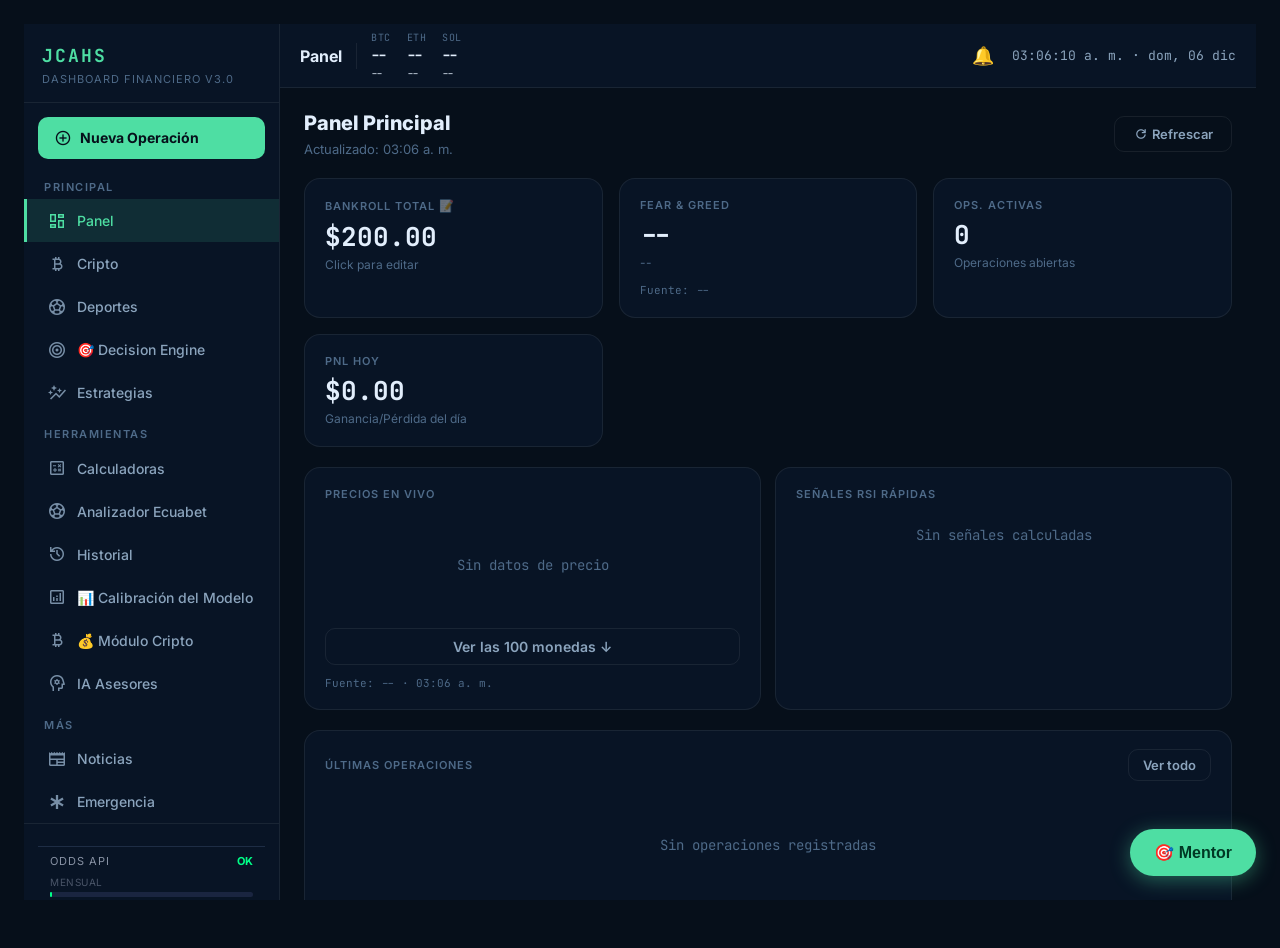
==== index.html @ b70d9a2b "fix: parse_mode opcional en send-with-buttons para soportar HTML y plain text Apuestas deportivas us" ====
<!DOCTYPE html>
<html lang="es" class="dark">
<head>
<meta charset="UTF-8">
<meta name="viewport" content="width=device-width, initial-scale=1.0">
<title>JCAHS — Dashboard Financiero</title>
<link rel="preconnect" href="https://fonts.googleapis.com">
<link rel="preconnect" href="https://fonts.gstatic.com" crossorigin>
<link href="https://fonts.googleapis.com/css2?family=Inter:wght@400;500;600;700;800;900&family=JetBrains+Mono:wght@400;500;700&display=swap" rel="stylesheet">
<link href="https://fonts.googleapis.com/css2?family=Material+Symbols+Outlined:opsz,wght,FILL,GRAD@20..48,100..700,0..1,-50..200" rel="stylesheet">
<script src="https://cdnjs.cloudflare.com/ajax/libs/gsap/3.12.2/gsap.min.js"></script>
<link rel="stylesheet" href="css/main.css">
<!-- JCAHS Core State & Config (deben ser los primeros) -->
<script src="js/core/state.js"></script>
<script src="js/core/config.js"></script>
<!-- JCAHS Shared Modules v2 -->
<script src="js/shared/math.js"></script>
<script src="js/core/storage.js"></script>
<script src="js/core/notifications.js"></script>
<!-- JCAHS Betting Modules -->
<script src="js/betting/kelly.js"></script>
<script src="js/betting/decisionEngine.js"></script>
<script src="js/core/api.js"></script>
</head>
<body>

<!-- ═══════════════ APP SHELL ═══════════════════════════ -->
<div class="app-shell">

  <!-- SIDEBAR -->
  <aside class="sidebar" id="sidebar">
    <div class="sidebar-logo">
      <div class="sidebar-logo-text">JCAHS</div>
      <div class="sidebar-logo-sub">Dashboard Financiero v3.0</div>
    </div>

    <button class="btn-nueva-op" onclick="abrirFormOpCon({tipo:'apuesta'})">
      <span class="material-symbols-outlined" style="font-size:18px">add_circle</span>
      Nueva Operación
    </button>

    <div class="nav-section-label">Principal</div>
    <a class="nav-link active" id="nl-sec-panel" onclick="ir('sec-panel')">
      <span class="material-symbols-outlined">dashboard</span>Panel
    </a>
    <a class="nav-link" id="nl-sec-cripto" onclick="ir('sec-cripto')">
      <span class="material-symbols-outlined">currency_bitcoin</span>Cripto
    </a>
    <a class="nav-link" id="nl-sec-deportes" onclick="ir('sec-deportes')">
      <span class="material-symbols-outlined">sports_soccer</span>Deportes
    </a>
    <a class="nav-link" id="nl-sec-de" onclick="ir('sec-de')">
      <span class="material-symbols-outlined">target</span>🎯 Decision Engine
    </a>
    <a class="nav-link" id="nl-sec-estrategias" onclick="ir('sec-estrategias')">
      <span class="material-symbols-outlined">auto_graph</span>Estrategias<span class="estr-badge" id="estr-nav-badge">0</span>
    </a>

    <div class="nav-section-label">Herramientas</div>
    <a class="nav-link" id="nl-sec-calculadora" onclick="ir('sec-calculadora')">
      <span class="material-symbols-outlined">calculate</span>Calculadoras
    </a>
    <a class="nav-link" id="nl-sec-analizador" onclick="ir('sec-analizador')">
      <span class="material-symbols-outlined">sports_soccer</span>Analizador Ecuabet
    </a>
    <a class="nav-link" id="nl-sec-historial" onclick="ir('sec-historial')">
      <span class="material-symbols-outlined">history</span>Historial
    </a>
    <a class="nav-link" href="historial.html" target="_blank" rel="noopener">
      <span class="material-symbols-outlined">analytics</span>📊 Calibración del Modelo
    </a>
    <a class="nav-link" href="crypto.html" target="_blank" rel="noopener">
      <span class="material-symbols-outlined">currency_bitcoin</span>💰 Módulo Cripto
    </a>
    <a class="nav-link" id="nl-sec-ia" onclick="ir('sec-ia')">
      <span class="material-symbols-outlined">psychology</span>IA Asesores
    </a>

    <div class="nav-section-label">Más</div>
    <a class="nav-link" id="nl-sec-noticias" onclick="ir('sec-noticias')">
      <span class="material-symbols-outlined">newspaper</span>Noticias
    </a>
    <a class="nav-link" id="nl-sec-emergencia" onclick="ir('sec-emergencia')">
      <span class="material-symbols-outlined">emergency</span>Emergencia
    </a>

    <div class="sidebar-footer">
      <div style="padding:0 12px;border-top:1px solid #1e2d45;margin-top:8px">
        <div id="monitor-quota-odds" style="min-height:40px;padding:6px 0">
          <span style="color:#4a5568;font-size:11px">ODDS API — cargando...</span>
        </div>
      </div>
      <div style="padding:0 12px;border-top:1px solid #1e2d45;margin-top:4px">
        <div id="monitor-quota-oddspapi" style="min-height:48px">
          <span style="color:#4a5568;font-size:11px">⚡ ODDSPAPI — cargando...</span>
        </div>
      </div>
      <div style="padding:0 12px;border-top:1px solid #1e2d45;margin-top:4px">
        <div id="monitor-quota-oddsapiio" style="min-height:40px;padding:6px 0">
          <span style="color:#4a5568;font-size:11px">ODDS-API.IO — cargando...</span>
        </div>
      </div>
      <div style="padding:0 12px;border-top:1px solid #1e2d45;margin-top:4px">
        <div id="monitor-quota-tavily" style="min-height:40px;padding:6px 0">
          <span style="color:#4a5568;font-size:11px">🔍 TAVILY — cargando...</span>
        </div>
      </div>
      <div class="sidebar-bk" id="sidebar-bk" onclick="editarBankroll()">
        <span>💰 <span class="bk-val" id="sidebar-bk-val">$200.00</span></span>
        <span class="bk-edit-icon">📝</span>
      </div>
      <div class="modo-toggle">
        <button class="modo-btn active" id="btn-modo-prin" onclick="setModo('principiante')">Principiante</button>
        <button class="modo-btn" id="btn-modo-exp" onclick="setModo('experto')">Experto</button>
      </div>
      <div id="status-indicator" class="status-dot">Conectando...</div>
    </div>
  </aside>
  <div id="sidebar-overlay" onclick="toggleMenuMovil()"></div>

  <!-- MAIN AREA -->
  <div class="main-area">

    <!-- TOPBAR -->
    <header class="topbar">
      <button id="btn-hamburguesa" class="btn-hamburguesa" onclick="toggleMenuMovil()" aria-label="Menú">☰</button>
      <span id="topbar-title" class="topbar-title">Panel</span>
      <div class="topbar-sep"></div>
      <div class="topbar-ticker" id="topbar-ticker">
        <div class="ticker-item">
          <span class="ticker-sym">BTC</span>
          <span class="ticker-price" id="tk-btc-p">--</span>
          <span class="ticker-chg" id="tk-btc-c">--</span>
        </div>
        <div class="ticker-item">
          <span class="ticker-sym">ETH</span>
          <span class="ticker-price" id="tk-eth-p">--</span>
          <span class="ticker-chg" id="tk-eth-c">--</span>
        </div>
        <div class="ticker-item">
          <span class="ticker-sym">SOL</span>
          <span class="ticker-price" id="tk-sol-p">--</span>
          <span class="ticker-chg" id="tk-sol-c">--</span>
        </div>
      </div>
      <button id="btn-activar-alertas" class="btn-activar-alertas" style="display:none" onclick="solicitarPermisoNotificaciones()" title="Recibe notificaciones cuando una apuesta esté lista">🔔 Activar alertas</button>
      <div class="campanita-wrap">
        <button id="btn-campanita" class="btn-campanita" onclick="toggleAlertasPanel()" title="Alertas de apuestas listas">
          🔔
          <span id="campanita-badge" class="campanita-badge" style="display:none">0</span>
        </button>
        <div id="alertas-panel" class="alertas-panel" style="display:none">
          <div class="alertas-panel-header">🔔 Apuestas listas para apostar</div>
          <div id="alertas-panel-list" class="alertas-panel-list">
            <div class="alertas-panel-empty">Sin alertas activas</div>
          </div>
        </div>
      </div>
      <span id="topbar-clock" class="topbar-clock">--:--:--</span>
    </header>

    <!-- SPA CONTENT -->
    <main class="spa-content" id="spa-content">

      <!-- ══════════════════════════════════════════════════ -->
      <!-- SEC-PANEL — Dashboard principal                    -->
      <!-- ══════════════════════════════════════════════════ -->
      <section class="seccion active" id="sec-panel">
        <div class="sec-header">
          <div>
            <div class="sec-title">Panel Principal</div>
            <div class="sec-sub" id="panel-update">Actualizando...</div>
          </div>
          <button class="btn btn-ghost" onclick="refrescarPanel()">
            <span class="material-symbols-outlined" style="font-size:16px;vertical-align:-3px">refresh</span>
            Refrescar
          </button>
        </div>

        <!-- KPIs -->
        <div class="grid-4" style="margin-bottom:20px">
          <div class="card card-sm">
            <div class="card-title">Bankroll Total <span class="bk-edit-icon" style="font-size:12px;opacity:0.4">📝</span></div>
            <div class="card-value pos" id="kpi-bankroll" onclick="editarBankroll()" style="cursor:pointer">$--</div>
            <div class="card-sub">Click para editar</div>
          </div>
          <div class="card card-sm">
            <div class="card-title">Fear &amp; Greed</div>
            <div class="card-value" id="kpi-fng">--</div>
            <div class="card-sub" id="kpi-fng-label">--</div>
            <div class="card-source" id="kpi-fng-src">Fuente: --</div>
          </div>
          <div class="card card-sm">
            <div class="card-title">Ops. Activas</div>
            <div class="card-value" id="kpi-ops-activas">--</div>
            <div class="card-sub">Operaciones abiertas</div>
          </div>
          <div class="card card-sm">
            <div class="card-title">PnL Hoy</div>
            <div class="card-value" id="kpi-pnl">--</div>
            <div class="card-sub">Ganancia/Pérdida del día</div>
          </div>
        </div>

        <!-- Precios crypto + Señales -->
        <div class="grid-2" style="margin-bottom:20px">
          <div class="card">
            <div class="card-title" style="margin-bottom:12px">Precios en Vivo</div>
            <div id="panel-precios"><div class="loading"><span class="spin">⌛</span> Cargando precios...</div></div>
            <div class="card-source" id="panel-precios-src">Fuente: --</div>
          </div>
          <div class="card">
            <div class="card-title" style="margin-bottom:12px">Señales RSI Rápidas</div>
            <div id="panel-senales"><div class="loading"><span class="spin">⌛</span> Calculando señales...</div></div>
          </div>
        </div>

        <!-- Últimas operaciones -->
        <div class="card">
          <div class="sec-header" style="margin-bottom:14px">
            <div class="card-title" style="margin-bottom:0">Últimas Operaciones</div>
            <button class="btn btn-ghost" style="font-size:13px;padding:7px 14px" onclick="ir('sec-historial')">Ver todo</button>
          </div>
          <div id="panel-ops-recientes"><div class="loading">Sin operaciones registradas</div></div>
        </div>
      </section>

      <!-- ══════════════════════════════════════════════════ -->
      <!-- SEC-CRIPTO — Motor de análisis cripto             -->
      <!-- ══════════════════════════════════════════════════ -->
      <section class="seccion" id="sec-cripto">
        <div class="sec-header">
          <div>
            <div class="sec-title">Análisis Cripto</div>
            <div class="sec-sub" id="cripto-sub">RSI · Tendencia · Fear &amp; Greed · Señales — Fuente: CoinGecko</div>
          </div>
          <button class="btn btn-ghost" onclick="cargarCripto()">
            <span class="material-symbols-outlined" style="font-size:16px;vertical-align:-3px">refresh</span>
            Refrescar
          </button>
        </div>

        <!-- Card: Top 3 oportunidades -->
        <div class="card" style="margin-bottom:20px">
          <div class="card-title" style="margin-bottom:14px">Mejores Oportunidades Ahora</div>
          <div id="top-opps-content">
            <div class="loading"><span class="spin">⌛</span> Calculando oportunidades...</div>
          </div>
        </div>

        <!-- Grid 2x2 señales por moneda -->
        <div class="grid-2" id="cripto-cards">
          <div class="loading" style="grid-column:1/-1"><span class="spin">⌛</span> Cargando análisis...</div>
        </div>
        <div class="card-source" id="cripto-source" style="margin-top:12px">Fuente: --</div>
      </section>

      <!-- ══════════════════════════════════════════════════ -->
      <!-- SEC-DEPORTES — Apuestas deportivas                 -->
      <!-- ══════════════════════════════════════════════════ -->
      <section class="seccion" id="sec-deportes">
        <div class="sec-header">
          <div>
            <div class="sec-title">Apuestas Deportivas</div>
            <div class="sec-sub" id="dep-sub">Fuente: The Odds API · football-data.org</div>
          </div>
          <div style="display:flex;gap:8px">
            <button onmousedown="pulsacionLargaInicio(this)" onmouseup="pulsacionLargaFin(this)" onmouseleave="pulsacionLargaCancelar(this)" ontouchstart="pulsacionLargaInicio(this)" ontouchend="pulsacionLargaFin(this)" id="btn-actualizar-deportes" style="background:transparent;border:1px solid #00ff88;color:#00ff88;padding:6px 14px;border-radius:6px;cursor:pointer;font-size:13px;font-weight:600">🔄 Actualizar datos</button>
            <button class="btn btn-ghost" onclick="cargarDeportes()">
              <span class="material-symbols-outlined" style="font-size:16px;vertical-align:-3px">refresh</span>
              Refrescar
            </button>
          </div>
        </div>

        <!-- Card 1: Value Bets — ancho completo -->
        <div class="card" style="margin-bottom:20px">
          <div style="display:flex;justify-content:space-between;align-items:center;margin-bottom:12px">
            <div class="card-title" style="margin:0">Value Bets Detectados</div>
            <button id="dep-filtro-btn" onclick="toggleDepFiltro()" style="background:transparent;border:1px solid #2d3b56;color:#8892a4;padding:4px 12px;border-radius:6px;font-size:12px;cursor:pointer;transition:color 0.15s,border-color 0.15s">⚙️ Filtros</button>
          </div>
          <!-- Panel desplegable de filtros -->
          <div id="dep-filtro-panel" style="display:none;background:var(--surface-high);border-radius:10px;padding:14px;margin-bottom:14px;border:1px solid #1e2d45">
            <div style="margin-bottom:12px">
              <div style="font-size:10px;color:var(--outline);letter-spacing:0.08em;margin-bottom:6px">FUENTE</div>
              <div id="dep-ftabs" style="display:flex;gap:6px;flex-wrap:wrap"></div>
            </div>
            <div style="margin-bottom:12px">
              <div style="display:flex;justify-content:space-between;margin-bottom:4px">
                <span style="font-size:10px;color:var(--outline);letter-spacing:0.08em">EDGE MÍNIMO</span>
                <span id="dep-edge-val" style="font-size:12px;font-weight:700;color:#4edea3;font-family:var(--f-mono)">0%</span>
              </div>
              <input type="range" id="dep-edge-slider" min="0" max="20" step="0.5" value="0"
                     oninput="setDepFiltroEdge(this.value)"
                     style="width:100%;accent-color:#4edea3;cursor:pointer">
            </div>
            <div>
              <div style="font-size:10px;color:var(--outline);letter-spacing:0.08em;margin-bottom:6px">RANGO DE CUOTA</div>
              <div style="display:grid;grid-template-columns:1fr 1fr;gap:8px">
                <div>
                  <div style="font-size:10px;color:var(--text-3);margin-bottom:3px">Mínima</div>
                  <input type="number" id="dep-odd-min" min="1" max="20" step="0.1" value="1.0"
                         oninput="setDepFiltroOdd()"
                         style="width:100%;background:var(--surface-2);border:1px solid #2d3b56;color:var(--on-surface);padding:6px 8px;border-radius:6px;font-size:13px;font-family:var(--f-mono);box-sizing:border-box">
                </div>
                <div>
                  <div style="font-size:10px;color:var(--text-3);margin-bottom:3px">Máxima</div>
                  <input type="number" id="dep-odd-max" min="1" max="30" step="0.1" value="20.0"
                         oninput="setDepFiltroOdd()"
                         style="width:100%;background:var(--surface-2);border:1px solid #2d3b56;color:var(--on-surface);padding:6px 8px;border-radius:6px;font-size:13px;font-family:var(--f-mono);box-sizing:border-box">
                </div>
              </div>
            </div>
          </div>
          <div id="dep-value-bets">
            <div class="loading"><span class="spin">⌛</span> Buscando value bets...</div>
          </div>
        </div>

        <!-- Card 2 + Card 3 -->
        <div class="grid-2">

          <!-- Partidos próximos -->
          <div class="card">
            <div class="card-title" style="margin-bottom:14px">Partidos Próximos</div>
            <div id="dep-partidos">
              <div class="loading"><span class="spin">⌛</span> Cargando partidos...</div>
            </div>
          </div>

          <!-- Calculadora rápida -->
          <div class="card">
            <div class="card-title" style="margin-bottom:14px">Calculadora Rápida de Apuesta</div>
            <div style="display:flex;flex-direction:column;gap:12px">
              <div>
                <label class="label">Capital a apostar ($)</label>
                <input class="input" id="dep-cap" type="number" min="1" step="0.01"
                  placeholder="Ej: 20" oninput="calcDepUI()">
              </div>
              <div>
                <label class="label">Odd decimal de la casa</label>
                <input class="input" id="dep-odd" type="number" min="1.01" step="0.01"
                  placeholder="Ej: 2.10" oninput="calcDepUI()">
              </div>
              <div>
                <label class="label">Tu probabilidad estimada (%)</label>
                <input class="input" id="dep-prob" type="number" min="1" max="99" step="1"
                  placeholder="Ej: 55" oninput="calcDepUI()">
              </div>
            </div>
            <div class="calc-result" id="dep-calc-result" style="margin-top:16px">
              <div class="loading" style="padding:10px">Completa los campos</div>
            </div>
          </div>

        </div>
      </section>

      <!-- ══════════════════════════════════════════════════ -->
      <!-- SEC-DE — Decision Engine                          -->
      <!-- ══════════════════════════════════════════════════ -->
      <section class="seccion" id="sec-de">
        <div class="sec-header">
          <div>
            <div class="sec-title">🎯 Decision Engine</div>
            <div class="sec-sub" id="de-sub">Las mejores apuestas del día por score</div>
          </div>
          <div style="display:flex;gap:8px">
            <button onmousedown="pulsacionLargaInicio(this)" onmouseup="pulsacionLargaFin(this)" onmouseleave="pulsacionLargaCancelar(this)" ontouchstart="pulsacionLargaInicio(this)" ontouchend="pulsacionLargaFin(this)" id="btn-actualizar-de" style="background:transparent;border:1px solid #00ff88;color:#00ff88;padding:6px 14px;border-radius:6px;cursor:pointer;font-size:13px;font-weight:600">🔄 Actualizar datos</button>
            <button class="btn btn-ghost" onclick="ejecutarDecisionEngine();renderListaDE()">
              <span class="material-symbols-outlined" style="font-size:16px;vertical-align:-3px">refresh</span>
              Actualizar
            </button>
          </div>
        </div>
        <div style="background:var(--surface-2);border:1px solid rgba(144,144,151,0.12);border-radius:10px;padding:12px 16px;margin-bottom:12px;display:flex;align-items:center;gap:12px;flex-wrap:wrap">
          <label for="de-sensibilidad" style="font-size:13px;color:var(--outline);font-weight:600;white-space:nowrap">Sensibilidad (Probabilidad mínima)</label>
          <input type="range" id="de-sensibilidad" min="12" max="50" step="1" value="35" oninput="cambiarSensibilidadDE(this.value)" style="flex:1;min-width:120px">
          <span id="de-sensibilidad-valor" style="font-size:14px;font-weight:700;font-family:var(--font-mono);color:#00ff88;min-width:42px;text-align:right">35%</span>
        </div>
        <div id="de-embudo"></div>
        <div style="display:flex;justify-content:space-between;align-items:center;flex-wrap:wrap;gap:6px;margin-bottom:6px">
          <div id="de-tabs"></div>
          <button id="de-filtro-btn" onclick="toggleDeFiltro()" style="background:transparent;border:1px solid #2d3b56;color:#8892a4;padding:4px 12px;border-radius:6px;font-size:12px;cursor:pointer;transition:color 0.15s,border-color 0.15s;white-space:nowrap">⚙️ Filtros</button>
        </div>
        <div id="de-filtro-panel" style="display:none;background:var(--surface-high);border-radius:10px;padding:14px;margin-bottom:14px;border:1px solid #1e2d45">
          <div style="display:flex;gap:8px;flex-wrap:wrap;align-items:center;margin-bottom:10px">
            <span style="font-size:11px;color:var(--text-3);font-weight:600;white-space:nowrap">Edge mín.</span>
            <input type="range" id="de-edge-slider" min="0" max="20" step="0.5" value="0" oninput="setDeFiltroEdge(this.value)" style="flex:1;min-width:100px;accent-color:#4edea3">
            <span id="de-edge-val" style="font-size:12px;font-family:var(--f-mono);color:#4edea3;min-width:38px;text-align:right">0.0%</span>
          </div>
          <div style="display:flex;gap:8px;flex-wrap:wrap;align-items:center">
            <span style="font-size:11px;color:var(--text-3);font-weight:600;white-space:nowrap">Cuota</span>
            <input type="number" id="de-odd-min" min="1" max="20" step="0.1" value="1.0" oninput="setDeFiltroOddDE()" placeholder="Min" style="width:70px;background:var(--surface-2);border:1px solid #2d3b56;border-radius:6px;color:var(--text-1);padding:4px 8px;font-size:12px;font-family:var(--f-mono)">
            <span style="color:var(--text-3);font-size:11px">—</span>
            <input type="number" id="de-odd-max" min="1" max="50" step="0.1" value="20.0" oninput="setDeFiltroOddDE()" placeholder="Max" style="width:70px;background:var(--surface-2);border:1px solid #2d3b56;border-radius:6px;color:var(--text-1);padding:4px 8px;font-size:12px;font-family:var(--f-mono)">
          </div>
        </div>
        <div id="de-lista"></div>
        <div id="de-detalle" style="display:none"></div>
      </section>

      <!-- ══════════════════════════════════════════════════ -->
      <!-- SEC-CALCULADORA — Calculadoras                    -->
      <!-- ══════════════════════════════════════════════════ -->
      <!-- ══════════════════════════════════════════════════ -->
      <!-- SEC-ESTRATEGIAS — Wizard de estrategias          -->
      <!-- ══════════════════════════════════════════════════ -->
      <section class="seccion" id="sec-estrategias">
        <div class="sec-header">
          <div>
            <div class="sec-title">Centro de Estrategias</div>
            <div class="sec-sub">Detección automática + configuración guiada paso a paso</div>
          </div>
          <button class="btn btn-ghost" onclick="cargarEstrategias()">
            <span class="material-symbols-outlined" style="font-size:18px">refresh</span> Actualizar
          </button>
        </div>
        <div id="estr-content">
          <div class="loading"><span class="spin">⌛</span> Cargando estrategias...</div>
        </div>
      </section>

      <section class="seccion" id="sec-calculadora">
        <div class="sec-header">
          <div>
            <div class="sec-title">Calculadoras</div>
            <div class="sec-sub">Kelly · Value Bet · Apalancamiento</div>
          </div>
        </div>
        <div id="calc-calculators">
        <div class="grid-3">

          <!-- Kelly -->
          <div class="card">
            <div class="card-title" style="margin-bottom:14px">Kelly Criterion (Quarter)</div>
            <div style="display:flex;flex-direction:column;gap:12px">
              <div>
                <label class="label">Tu probabilidad estimada (%)</label>
                <input class="input" id="k-prob" type="number" min="1" max="99" step="1" placeholder="Ej: 65" oninput="calcKellyUI()">
              </div>
              <div>
                <label class="label">Odd decimal de la casa</label>
                <input class="input" id="k-odd" type="number" min="1.01" step="0.01" placeholder="Ej: 1.85" oninput="calcKellyUI()">
              </div>
              <div>
                <label class="label">Bankroll ($)</label>
                <input class="input" id="k-bk" type="number" min="1" placeholder="Ej: 200" oninput="calcKellyUI()">
              </div>
            </div>
            <div class="calc-result" id="k-result">
              <div class="loading" style="padding:10px">Completa los campos</div>
            </div>
          </div>

          <!-- Value Bet -->
          <div class="card">
            <div class="card-title" style="margin-bottom:14px">Value Bet Detector</div>
            <div style="display:flex;flex-direction:column;gap:12px">
              <div>
                <label class="label">Odd decimal de la casa</label>
                <input class="input" id="vb-odd" type="number" min="1.01" step="0.01" placeholder="Ej: 2.10" oninput="calcValueBetUI()">
              </div>
              <div>
                <label class="label">Tu probabilidad real (%)</label>
                <input class="input" id="vb-prob" type="number" min="1" max="99" step="1" placeholder="Ej: 55" oninput="calcValueBetUI()">
              </div>
              <div>
                <label class="label">Bankroll ($)</label>
                <input class="input" id="vb-bk" type="number" min="1" placeholder="Ej: 200" oninput="calcValueBetUI()">
              </div>
            </div>
            <div class="calc-result" id="vb-result">
              <div class="loading" style="padding:10px">Completa los campos</div>
            </div>
          </div>

          <!-- Apalancamiento -->
          <div class="card">
            <div class="card-title" style="margin-bottom:14px">Calculadora de Apalancamiento</div>
            <div style="display:flex;flex-direction:column;gap:12px">
              <div>
                <label class="label">Capital ($)</label>
                <input class="input" id="lev-cap" type="number" min="1" placeholder="Ej: 100" oninput="calcLevUI()">
              </div>
              <div>
                <label class="label">Apalancamiento (x)</label>
                <input class="input" id="lev-lev" type="number" min="1" max="100" step="1" placeholder="Ej: 3" oninput="calcLevUI()">
              </div>
              <div>
                <label class="label">Stop Loss (%)</label>
                <input class="input" id="lev-sl" type="number" min="0.1" max="99" step="0.1" placeholder="Ej: 5" oninput="calcLevUI()">
              </div>
            </div>
            <div class="calc-result" id="lev-result">
              <div class="loading" style="padding:10px">Completa los campos</div>
            </div>
          </div>

        </div><!-- /grid-3 -->
        </div><!-- /calc-calculators -->
      </section>

      <!-- ══════════════════════════════════════════════════ -->
      <!-- SEC-ANALIZADOR — Analizador Ecuabet               -->
      <!-- ══════════════════════════════════════════════════ -->
      <section class="seccion" id="sec-analizador">
        <div class="sec-header">
          <div>
            <div class="sec-title">Analizador Ecuabet</div>
            <div class="sec-sub">Análisis Poisson · Stats reales · Value Bets fútbol</div>
          </div>
        </div>
        <div id="an-content"><div class="loading"><span class="spin">⌛</span> Cargando partidos...</div></div>
      </section>

      <!-- ══════════════════════════════════════════════════ -->
      <!-- SEC-HISTORIAL — Historial de operaciones          -->
      <!-- ══════════════════════════════════════════════════ -->
      <section class="seccion" id="sec-historial">
        <div class="sec-header">
          <div>
            <div class="sec-title">Historial de Operaciones</div>
            <div class="sec-sub">Registro completo de tus apuestas y operaciones crypto — calculado en tiempo real desde tus datos</div>
          </div>
          <button class="btn btn-ghost" style="color:var(--error)" onclick="limpiarHistorial()">
            <span class="material-symbols-outlined" style="font-size:16px;vertical-align:-3px">delete</span>
            Limpiar todo
          </button>
        </div>

        <!-- FILA 1 — 5 stats grandes -->
        <div class="hist-stats-row" id="hist-stats-grandes">
          <div class="hist-stat-card">
            <div class="hist-stat-label">P&amp;L total</div>
            <div class="hist-stat-value" id="hg-pnl">$--</div>
          </div>
          <div class="hist-stat-card">
            <div class="hist-stat-label">Win rate</div>
            <div class="hist-stat-value" id="hg-wr">--%</div>
          </div>
          <div class="hist-stat-card">
            <div class="hist-stat-label">Ops totales</div>
            <div class="hist-stat-value" id="hg-total">0</div>
          </div>
          <div class="hist-stat-card">
            <div class="hist-stat-label">Mejor racha</div>
            <div class="hist-stat-value" id="hg-mejor-racha">0</div>
            <div class="hist-stat-sub" id="hg-mejor-racha-sub">victorias seguidas</div>
          </div>
          <div class="hist-stat-card">
            <div class="hist-stat-label">Racha actual</div>
            <div class="hist-stat-value" id="hg-racha">0</div>
            <div class="hist-stat-sub" id="hg-racha-sub">sin operaciones</div>
          </div>
        </div>

        <!-- FILA 2 — Gráfica P&L -->
        <div class="card" style="margin-bottom:20px">
          <div class="card-title">Curva de capital (P&amp;L acumulado)</div>
          <div id="hist-grafica-wrap" style="position:relative">
            <canvas id="grafica-pnl" width="1000" height="240" style="width:100%;height:240px;display:block"></canvas>
            <div id="hist-grafica-msg" class="loading" style="display:none">Registra al menos 2 operaciones cerradas para ver tu curva de capital</div>
          </div>
          <div class="card-source">Línea verde = capital acumulado · Línea punteada = bankroll inicial</div>
        </div>

        <!-- FILA 3 — Nueva operación + Stats detallados -->
        <div class="grid-2" style="margin-bottom:20px;align-items:start">
          <div class="card" id="hist-col-form">
            <div class="card-title">Registrar operación</div>
            <button class="btn btn-primary" id="hist-btn-nueva" style="width:100%;font-size:16px;padding:14px" onclick="toggleFormOp()">➕ Registrar operación</button>
            <div id="hist-form-wrap" style="display:none;margin-top:16px"></div>
          </div>

          <div class="card">
            <div class="card-title">Estadísticas detalladas</div>
            <div id="hist-stats-detalle"><div class="loading">Sin datos suficientes</div></div>
          </div>
        </div>

        <!-- FILA 4 — Tabla -->
        <div class="card">
          <div class="card-title">Operaciones registradas</div>
          <div class="hist-filtros-row" id="hist-filtros">
            <button class="hist-filtro-btn active" data-f="todas" onclick="setFiltroHist('todas')">Todas</button>
            <button class="hist-filtro-btn" data-f="apuesta" onclick="setFiltroHist('apuesta')">Apuestas</button>
            <button class="hist-filtro-btn" data-f="crypto" onclick="setFiltroHist('crypto')">Crypto</button>
            <button class="hist-filtro-btn" data-f="pendiente" onclick="setFiltroHist('pendiente')">Pendientes</button>
            <button class="hist-filtro-btn" data-f="ganó" onclick="setFiltroHist('ganó')">Ganadas</button>
            <button class="hist-filtro-btn" data-f="perdió" onclick="setFiltroHist('perdió')">Perdidas</button>
            <input class="input" id="hist-busqueda" placeholder="Buscar operación..." style="margin-left:auto;max-width:240px" oninput="buscarHist(this.value)">
            <button class="btn btn-ghost" onclick="exportarHistCSV()">
              <span class="material-symbols-outlined" style="font-size:16px;vertical-align:-3px">download</span>
              Exportar CSV
            </button>
          </div>
          <div id="hist-tabla"><div class="loading">Sin operaciones registradas aún</div></div>
          <div id="hist-paginacion" class="hist-paginacion"></div>
        </div>
      </section>

      <!-- ══════════════════════════════════════════════════ -->
      <!-- SEC-IA — IA Asesores                             -->
      <!-- ══════════════════════════════════════════════════ -->
      <section class="seccion" id="sec-ia">
        <div class="sec-header">
          <div>
            <div class="sec-title">IA Asesores Profesionales</div>
            <div class="sec-sub">Asesores con contexto completo de tu bankroll, historial, mercado crypto y value bets</div>
          </div>
        </div>
        <div id="ia-content"></div>
      </section>

      <!-- ══════════════════════════════════════════════════ -->
      <!-- SEC-NOTICIAS — Noticias crypto                   -->
      <!-- ══════════════════════════════════════════════════ -->
      <section class="seccion" id="sec-noticias">
        <div class="sec-header">
          <div>
            <div class="sec-title">Noticias Crypto</div>
            <div class="sec-sub" id="noticias-ts">Fuente: CoinDesk + CoinTelegraph (Worker Scraper)</div>
          </div>
          <button class="btn btn-ghost" onclick="cargarNoticias()">
            <span class="material-symbols-outlined" style="font-size:16px;vertical-align:-3px">refresh</span>
            Refrescar
          </button>
        </div>
        <div class="card">
          <div id="noticias-list"><div class="loading"><span class="spin">⌛</span> Cargando noticias...</div></div>
        </div>
      </section>

      <!-- ══════════════════════════════════════════════════ -->
      <!-- SEC-EMERGENCIA — Modo emergencia                  -->
      <!-- ══════════════════════════════════════════════════ -->
      <section class="seccion" id="sec-emergencia">
        <div class="sec-header">
          <div>
            <div class="sec-title">Modo Emergencia</div>
            <div class="sec-sub">Protocolo de protección de capital</div>
          </div>
        </div>

        <div class="emergencia-banner">
          <div class="emergencia-title">🚨 PROTOCOLO DE EMERGENCIA</div>
          <p style="font-size:16px;line-height:1.7;color:var(--text)">
            Activa este modo cuando el mercado esté en caída fuerte o hayas perdido más del 20% del bankroll.
            En modo emergencia: solo operaciones con 75%+ confianza, apalancamiento máximo 3x, no entres en tendencias bajistas.
          </p>
        </div>

        <div class="grid-2" style="margin-bottom:20px">
          <div class="card" style="border-color:rgba(255,180,171,0.2)">
            <div class="card-title">Reglas de Emergencia</div>
            <ul style="font-size:16px;line-height:2;padding-left:20px;margin-top:10px;color:var(--text)">
              <li>No abrir nuevas posiciones por 24h</li>
              <li>Cerrar posiciones con pérdida &gt;10%</li>
              <li>Solo BTC y ETH — NO altcoins</li>
              <li>Apalancamiento máximo 3x</li>
              <li>Stop Loss obligatorio en todas las ops</li>
              <li>No apostar en eventos con odds &lt;1.50</li>
            </ul>
          </div>
          <div class="card">
            <div class="card-title">Estado Actual del Capital</div>
            <div style="margin-top:12px">
              <div style="font-size:14px;color:var(--text-3);margin-bottom:4px">Bankroll actual</div>
              <div class="card-value" id="em-bankroll">$--</div>
              <div style="margin-top:16px;font-size:14px;color:var(--text-3);margin-bottom:6px">Nivel de riesgo</div>
              <div class="progress-track" style="margin-bottom:8px">
                <div class="progress-fill" id="em-risk-bar" style="width:0%;background:var(--error)"></div>
              </div>
              <div style="font-size:13px;color:var(--text-3)" id="em-risk-label">Calculando...</div>
            </div>
          </div>
        </div>

        <div style="display:flex;gap:12px">
          <button class="btn" style="background:var(--err-dim);color:var(--error);border:1px solid rgba(255,180,171,0.3);font-size:16px;padding:14px 28px" onclick="ir('sec-panel')">
            ← Volver al Panel
          </button>
          <button class="btn btn-primary" style="font-size:16px;padding:14px 28px" onclick="abrirFormOpCon({tipo:'apuesta'})">
            Registrar Operación
          </button>
        </div>
      </section>

    </main><!-- /spa-content -->
  </div><!-- /main-area -->
</div><!-- /app-shell -->

<!-- ═══════════════════ MENTOR DE PRONÓSTICOS ═════════════ -->
<div class="mentor-overlay" id="mentor-overlay" onclick="cerrarMentor()"></div>
<button class="mentor-fab" id="mentor-fab" onclick="toggleMentor()">
  <span id="mentor-fab-txt">🎯 Mentor</span>
  <span id="mentor-status" style="position:absolute;bottom:-18px;right:0;font-size:11px;color:var(--text-3);white-space:nowrap;font-family:var(--f-mono)"></span>
</button>
<div class="mentor-panel" id="mentor-panel">
  <div class="mentor-hdr">
    <div class="mentor-hdr-title">🎯 Mentor de Pronósticos</div>
    <button class="mentor-close" onclick="cerrarMentor()">✕</button>
  </div>
  <div class="mentor-body" id="mentor-body"></div>
</div>

<!-- ═══════════════════ JAVASCRIPT ════════════════════════ -->
<script>
'use strict';

// ─── CONFIGURACIÓN ──────────────────────────────────────────
const CFG = {
  proxy:       'https://jcahs-proxy.jh050447.workers.dev/?url=',
  scraper:     'https://jcahs-scraper.jh050447.workers.dev/',
  oddsKey:     '',
  footballKey: '',
  fng:         'https://api.alternative.me/fng/?limit=1',
  ODDSPAPI_BASE: 'https://api.oddspapi.io/v4',
  oddsPapiKey: 'f1d9ee0e-35cf-40ef-bb8a-5eb5bfed774d',
  ODDSAPIIO_BASE: 'https://api.odds-api.io/v3',
  // Torneos activos — se detectan dinámicamente según partidos en curso
  ODDSPAPI_TOURNAMENTS: {
    activos: [],        // se llena dinámicamente
    activosNombres: []  // nombres para mostrar en UI
  },
  refresh: {
    precios:  60_000,   // 1 min
    senales: 300_000,   // 5 min
    ticker:   30_000,   // 30 s
    noticias: 600_000,  // 10 min
  },
  // ─── CONTROL DE LÍMITES DE API (planes gratuitos) ─────────
  apiRateControl: {
    oddspapi: {
      limiteMensual: 250,
      maxLlamadasPorSesion: 2,    // pinnacle + bet365
      minMinutosEntreLlamadas: 10,
      localStorageLastCall: 'jcahs_oddspapi_last_call',
    },
    oddsapio: {
      limitePorHora: 100,
      maxOddsPorHora: 10,         // + 1 llamada a /events
      reservaCreditos: 50,        // no llamar si ya se usaron 50/100 en la hora
      resetMinutos: 60,
    },
    theoddsapi: {
      limiteMensual: 500,
      margenSeguridad: 5,  // si oddsApiRemaining (dato real) <= esto, bloquear sin importar theOddsApiUsedMes
      localStorageUsed:  'jcahs_theodds_used',
      localStorageMesTs: 'jcahs_theodds_mes_ts',
    },
    thesportsdb: {
      delayMs: 500,
      maxLlamadasPorSesion: 5,
    },
    coingecko: {
      limitePorMinuto: 30,
      delayPreciosMs: 2000,
      ohlcSoloEnSeccionCripto: true,
    },
  },
};

// ─── MIGRACIÓN HISTORIAL (esquema antiguo → esquema v3) ─────
function migrarOps(raw) {
  const parseFechaVieja = s => {
    if (!s) return null;
    const m = String(s).match(/^(\d{2})\/(\d{2})\/(\d{2}),?\s*(\d{2}):(\d{2})/);
    if (!m) return null;
    const d = new Date(2000 + +m[3], +m[2] - 1, +m[1], +m[4], +m[5]);
    return isNaN(d.getTime()) ? null : d.toISOString();
  };
  const mapResultado = r => r === 'ganada' || r === 'ganó' ? 'ganó'
    : r === 'perdida' || r === 'perdió' ? 'perdió'
    : 'pendiente';

  return raw.map(op => {
    // Ya está en el esquema nuevo
    if (op.descripcion !== undefined && (op.tipo === 'apuesta' || op.tipo === 'crypto')) {
      return Object.assign({ notas:'', exchange:null, liga:null, moneda:null, mercado:null, salida:null }, op, { resultado: mapResultado(op.resultado) });
    }

    const tipoNuevo = op.tipo === 'cripto' ? 'crypto'
      : op.tipo === 'deportes' ? 'apuesta'
      : op.tipo === 'crypto' ? 'crypto'
      : 'apuesta';
    const fecha = op.fecha ? (parseFechaVieja(op.fecha) || op.fecha) : (op.ts || new Date(op.id || Date.now()).toISOString());

    const base = {
      id: op.id || Date.now(),
      tipo: tipoNuevo,
      descripcion: op.desc || op.descripcion || '',
      mercado: null,
      stake: op.capital != null ? op.capital : (op.stake || 0),
      odd: null,
      entrada: null,
      salida: null,
      resultado: mapResultado(op.resultado || op.estado),
      pnl: op.pnl != null ? op.pnl : null,
      fecha,
      notas: '',
      exchange: null,
      liga: null,
      moneda: null,
    };
    if (tipoNuevo === 'crypto') base.entrada = op.odd != null ? op.odd : null;
    else base.odd = op.odd != null ? op.odd : null;
    return base;
  });
}

// ─── ESTADO ─────────────────────────────────────────────────
Object.assign(window.STATE, {
  precios:         {},
  fng:             null,
  senales:         {},
  top100:          [],
  top100Expandido: false,
  top100Filtro:    'todas',
  top100Busqueda:  '',
  valueBets:       [],
  alertasListas:   [],
  oddsGames:       [],
  oddsLimitExceeded: false,
  oddsResetDate:    null,
  oddsRemaining:    null,
  oddsApiRemaining: localStorage.getItem('oddsApiRemaining') !== null ? parseInt(localStorage.getItem('oddsApiRemaining')) : null,
  oddsApiUsed:      (function() {
    var v = localStorage.getItem('oddsApiUsed');
    if (v === null || v === 'null' || v === 'NaN') return null;
    var n = parseInt(v);
    return isNaN(n) ? null : n;
  })(),
  oddsPapiRemaining: parseInt(localStorage.getItem('oddsPapiRemaining')) || 250,
  oddsPapiUsed:      parseInt(localStorage.getItem('oddsPapiUsed')) || 0,
  oddsApiIoRemaining: parseInt(localStorage.getItem('oddsApiIoRemaining')) || 100,
  oddsApiIoUsed:      parseInt(localStorage.getItem('oddsApiIoUsed')) || 0,
  oddsApiIoResetTs:   parseInt(localStorage.getItem('oddsApiIoResetTs')) || Date.now(),
  // ─── Decision Engine — sensibilidad ajustable (Task H) ───
  deSensibilidad:     parseInt(localStorage.getItem('jcahs_de_sensibilidad')) || 35,
  // ─── CONTROL DE LÍMITES DE API (Task K) ──────────────────
  oddsPapiLastCall:    parseInt(localStorage.getItem('jcahs_oddspapi_last_call')) || 0,
  oddsPapi429Hasta:    null,
  oddsPapi429Consecutivos: 0,
  oddsPapiCupoAgotado: (function() {
    if (localStorage.getItem('jcahs_oddspapi_cupo_agotado') !== 'true') return false;
    var savedMes = localStorage.getItem('jcahs_oddspapi_cupo_mes') || '';
    var hoy = new Date();
    var mesActual = hoy.getFullYear() + '-' + hoy.getMonth();
    if (savedMes !== mesActual) {
      localStorage.removeItem('jcahs_oddspapi_cupo_agotado');
      localStorage.removeItem('jcahs_oddspapi_cupo_mes');
      localStorage.setItem('oddsPapiUsed', '0');
      localStorage.setItem('oddsPapiRemaining', '250');
      return false;
    }
    return true;
  })(),
  oddsPapiCallsSesion: 0,
  oddsPapiHorasConsulta: JSON.parse(localStorage.getItem('jcahs_oddspapi_schedule') || 'null') || [8, 12, 17, 20],
  oddsPapiUsadoHoy: (function() {
    var k = 'jcahs_oddspapi_hoy_' + new Date().toISOString().slice(0,10);
    return parseInt(localStorage.getItem(k)) || 0;
  })(),
  theOddsApiUsedMes:   parseInt(localStorage.getItem('jcahs_theodds_used')) || 0,
  theOddsApiMesTs:     parseInt(localStorage.getItem('jcahs_theodds_mes_ts')) || Date.now(),
  theOddsApiLastCall:  0,
  oddsApiUsadoHoy: (function() {
    var k = 'jcahs_theoddsapi_hoy_' + new Date().toISOString().slice(0,10);
    return parseInt(localStorage.getItem(k)) || 0;
  })(),
  tavilyUsadoMes: (function() {
    var h = new Date();
    var k = 'jcahs_tavily_' + h.getFullYear() + '-' + String(h.getMonth() + 1).padStart(2,'0');
    return parseInt(localStorage.getItem(k)) || 0;
  })(),
  oddsApiIoLastCall:   0,
  tsdbCallsSesion:     0,
  coingeckoLastCall:        0,
  coingeckoCallTimestamps:  [],
  // ─── CONTROL MANUAL DE LLAMADAS (forzar / ignorar cooldown) ──
  forzarLlamada:    null,  // null | true (forzar todo) | 'oddspapi'|'oddsapio'|'theoddsapi'
  forzarBotonHasta: {},    // { [apiName]: timestampMs hasta el que el botón ↺ está deshabilitado }
  oddsPapiCargando:  false,
  ultimaActualizacionDeportes: null,
  modoFallback:    false,
  embudo: {
    eventosRecibidos: 0, conOddsValidas: 0, conEdgePositivo: 0,
    conEdgeMinimo: 0, conProbReal: 0, conScore: 0, mostrando: 0,
    edgeMinThreshold: 4, probMinThreshold: 35, scoreMinThreshold: 50,
    fuente: null, timestamp: null,
  },
  deportesCargando: false,
  ohlc:            { BTC:[], ETH:[], SOL:[], XRP:[] },
  senalesCripto:   {},
  exchSelected:    { BTC:'binance', ETH:'binance', SOL:'binance', XRP:'binance' },
  wizard: {
    tipo:null, paso:1, sym:'BTC', dir:'long', capital:100, apalancamiento:5,
    exchange:'binance', numCompras:3, frecuencia:'diario', numGrids:10,
    gridMin:null, gridMax:null, picks:[], registrado:false,
    handicapSel:'-0.5', tabFiltro:'crypto',
  },
  an: {
    step:1, games:[], partido:null, apiH2h:[], apiOU:{},
    ecuabet:{}, probs:{},
    lambdaL:1.5, lambdaV:1.2, lambdaCalidad:'parcial',
    cupon:[], capitalCupon:50,
    expandMas:false, enVivo:false,
    minuto:0, marcL:0, marcV:0, searchText:'',
  },
  analisisActual: null,
  fdCache: {},
  tsdbCache: {},
  mentor: {
    abierto:false, paso:1,
    capital:null, gananciaMin:null, gananciaMax:null,
    tipo:'individual', sugerencias:[], cuponCount:0,
    modo:'general', partidoIdx:null, analisisProfundo:null,
  },
  modo:      localStorage.getItem('jcahs_modo')     || 'principiante',
  bankroll:  parseFloat(localStorage.getItem('jcahs_bankroll')) || 200,
  secActiva: localStorage.getItem('jcahs_sec')      || 'sec-panel',
  ops:       migrarOps(JSON.parse(localStorage.getItem('jcahs_ops') || '[]')),
  histFiltro:   'todas',
  histBusqueda: '',
  histPagina:   1,
  histForm:     { abierto:false, editId:null, tipo:'apuesta' },
  iaAsesor:  'MASTER',
  iaChats:   JSON.parse(localStorage.getItem('jcahs_ia_chats') || '{}'),
  depFiltro:  { fuente: 'all', edgeMin: 0, oddMin: 1.0, oddMax: 20.0 },
  deFiltroDE: { edgeMin: 0, oddMin: 1.0, oddMax: 20.0 },
});
const STATE = window.STATE;

// ─── HELPERS ────────────────────────────────────────────────
const ts      = () => new Date().toLocaleTimeString('es-EC', { hour:'2-digit', minute:'2-digit' });
const fmtUSD  = n => n == null ? '--' : (n >= 1
  ? '$' + n.toLocaleString('en-US', { minimumFractionDigits:2, maximumFractionDigits:2 })
  : '$' + n.toFixed(6));
const fmtPct  = n => n == null ? '--' : (n >= 0 ? '+' : '') + n.toFixed(2) + '%';
const fmtPnL  = n => n == null ? '--' : (n > 0 ? '+' : n < 0 ? '-' : '') + '$' + Math.abs(n).toFixed(2);
const fmtLg   = n => n >= 1e12 ? (n/1e12).toFixed(2)+'T' : n >= 1e9 ? (n/1e9).toFixed(1)+'B' : n >= 1e6 ? (n/1e6).toFixed(1)+'M' : String(Math.round(n));
const qs      = id => document.getElementById(id);
const setText = (id, v) => { const el = qs(id); if (el) el.textContent = v; };
const setHTML = (id, v) => { const el = qs(id); if (el) el.innerHTML = v; };

function proxyUrl(url) { return CFG.proxy + encodeURIComponent(url); }

async function fetchSeguro(url, timeout = 8000) {
  const ctrl = new AbortController();
  const tid  = setTimeout(() => ctrl.abort(), timeout);
  try {
    const r = await fetch(url, { signal: ctrl.signal });
    clearTimeout(tid);
    return r;
  } catch (e) { clearTimeout(tid); throw e; }
}

// ─── NAVEGACIÓN SPA ─────────────────────────────────────────
const TITULOS = {
  'sec-panel':       'Panel',
  'sec-cripto':      'Análisis Cripto',
  'sec-deportes':     'Deportes',
  'sec-de':           'Decision Engine',
  'sec-estrategias':  'Estrategias',
  'sec-calculadora':  'Calculadoras',
  'sec-analizador':   'Analizador Ecuabet',
  'sec-historial':   'Historial',
  'sec-ia':          'IA Asesores',
  'sec-noticias':    'Noticias',
  'sec-emergencia':  'Emergencia',
};

function ir(secId) {
  // Ocultar sección activa
  const prev = qs(STATE.secActiva);
  if (prev) prev.classList.remove('active');

  // Mostrar nueva sección
  const next = qs(secId);
  if (next) next.classList.add('active');

  // Actualizar nav links
  document.querySelectorAll('.nav-link').forEach(el => {
    el.classList.toggle('active', el.id === 'nl-' + secId);
  });

  // Actualizar título topbar
  setText('topbar-title', TITULOS[secId] || secId);

  STATE.secActiva = secId;
  localStorage.setItem('jcahs_sec', secId);

  // Cargar datos al entrar a la sección
  if (secId === 'sec-cripto')      cargarCripto();
  if (secId === 'sec-deportes')    cargarDeportes();
  if (secId === 'sec-de') {
    if (!STATE.modoFallback) ejecutarDecisionEngine();
    renderListaDE();
    cargarDeportes().then(() => {
      if (!STATE.modoFallback) ejecutarDecisionEngine();
      renderListaDE();
    });
  }
  if (secId === 'sec-estrategias') cargarEstrategias();
  if (secId === 'sec-historial')   renderHistorial();
  if (secId === 'sec-noticias')    cargarNoticias();
  if (secId === 'sec-emergencia')  renderEmergencia();
  if (secId === 'sec-ia')          renderIA();
  if (secId === 'sec-analizador') { STATE.an.step=1; if (!STATE.an.games.length) cargarPartidosAnalisis(); else renderAnalizador(); }

  // Scroll al inicio
  const sc = qs('spa-content');
  if (sc) sc.scrollTop = 0;
}

// ─── MODO PRINCIPIANTE / EXPERTO ────────────────────────────
function setModo(modo) {
  STATE.modo = modo;
  localStorage.setItem('jcahs_modo', modo);
  qs('btn-modo-prin')?.classList.toggle('active', modo === 'principiante');
  qs('btn-modo-exp')?.classList.toggle('active',  modo === 'experto');
  document.querySelectorAll('.solo-experto').forEach(el => {
    el.style.display = modo === 'experto' ? '' : 'none';
  });
}

// ─── RELOJ ──────────────────────────────────────────────────
function iniciarReloj() {
  const actualizar = () => {
    const ahora = new Date();
    const hora  = ahora.toLocaleTimeString('es-EC', { hour:'2-digit', minute:'2-digit', second:'2-digit' });
    const fecha = ahora.toLocaleDateString('es-EC', { weekday:'short', day:'2-digit', month:'short' });
    setText('topbar-clock', `${hora} · ${fecha}`);
  };
  actualizar();
  setInterval(actualizar, 1000);
}

// ─── CARGA DE PRECIOS (CoinGecko) ────────────────────────────
const NOMBRES  = { BTC:'Bitcoin', ETH:'Ethereum', BNB:'BNB Chain', SOL:'Solana', XRP:'XRP' };
const COIN_COLOR = { BTC:'#F7931A', ETH:'#627EEA', BNB:'#F3BA2F', SOL:'#9945FF', XRP:'#00AAE4' };
const COIN_EMOJI = { BTC:'₿', ETH:'Ξ', BNB:'B', SOL:'◎', XRP:'✕' };
const EXCHANGES  = {
  binance: { nombre:'Binance', spot:0.001,  futuros:0.0004 },
  bybit:   { nombre:'Bybit',   spot:0.001,  futuros:0.0006 },
  kucoin:  { nombre:'KuCoin',  spot:0.001,  futuros:0.0006 },
  kraken:  { nombre:'Kraken',  spot:0.0016, futuros:0.0005 },
};

const COINGECKO_IDS = { BTC:'bitcoin', ETH:'ethereum', BNB:'binancecoin', SOL:'solana', XRP:'ripple' };
const CACHE_COINGECKO_MS = 3 * 60 * 60 * 1000; // 3 horas
let _lastCoinGeckoCall_ix = 0;
const COINGECKO_MIN_INTERVAL = 15000; // 15 seg entre llamadas consecutivas

async function coingeckoFetch(url) {
  const ahora = Date.now();
  const espera = COINGECKO_MIN_INTERVAL - (ahora - _lastCoinGeckoCall_ix);
  if (espera > 0) await new Promise(function(r) { setTimeout(r, espera); });
  _lastCoinGeckoCall_ix = Date.now();
  try {
    const r = await fetchSeguro(url, 6000);
    if (r.ok) return r.json();
  } catch(_) {}
  const r = await fetchSeguro(proxyUrl(url), 8000);
  if (!r.ok) throw new Error('CoinGecko ' + r.status);
  return r.json();
}

async function cargarPrecios() {
  const CG_PRECIOS_KEY = 'jcahs_coingecko_precios_ix';
  // CAMBIO 1: cache 3h en localStorage
  try {
    const cached = JSON.parse(localStorage.getItem(CG_PRECIOS_KEY) || 'null');
    if (cached && (Date.now() - cached.timestamp) < CACHE_COINGECKO_MS) {
      for (const [sym, val] of Object.entries(cached.data)) STATE.precios[sym] = val;
      return true;
    }
  } catch(_) {}

  if (!checkApiLimit('coingecko_precios')) {
    console.log('CoinGecko: límite de tasa alcanzado, usando precios en caché');
    return Object.keys(STATE.precios).length > 0;
  }
  registrarLlamada('coingecko_precios');

  const ids = Object.values(COINGECKO_IDS).join(',');
  const url = `https://api.coingecko.com/api/v3/simple/price?ids=${ids}&vs_currencies=usd&include_24hr_change=true`;
  // CAMBIO 2: coingeckoFetch (semáforo 15s + reintentos)
  let data;
  try { data = await coingeckoFetch(url); } catch(_) {}
  if (!data) return false;

  for (const sym of Object.keys(COINGECKO_IDS)) {
    const d = data[COINGECKO_IDS[sym]];
    if (!d) continue;
    STATE.precios[sym] = {
      precio:    d.usd,
      cambio24h: d.usd_24h_change,
      volumen:   STATE.precios[sym]?.volumen ?? null,
      fuente:    'CoinGecko',
      ts:        ts(),
    };
  }
  // CAMBIO 1: guardar en cache 3h
  try {
    const snap = {};
    for (const sym of Object.keys(COINGECKO_IDS)) if (STATE.precios[sym]) snap[sym] = STATE.precios[sym];
    localStorage.setItem(CG_PRECIOS_KEY, JSON.stringify({ data: snap, timestamp: Date.now() }));
  } catch(_) {}
  return true;
}

// ─── TICKER TOPBAR ───────────────────────────────────────────
function actualizarTicker() {
  for (const sym of ['BTC','ETH','SOL']) {
    const d = STATE.precios[sym];
    if (!d) continue;
    const chgClass = d.cambio24h >= 0 ? 'pos' : 'neg';
    setText(`tk-${sym.toLowerCase()}-p`, fmtUSD(d.precio));
    const el = qs(`tk-${sym.toLowerCase()}-c`);
    if (el) { el.textContent = fmtPct(d.cambio24h); el.className = `ticker-chg ${chgClass}`; }
  }
}

// ─── FEAR & GREED ────────────────────────────────────────────
async function cargarFearGreed() {
  try {
    const r = await fetchSeguro(proxyUrl(CFG.fng), 6000);
    if (!r.ok) return;
    const d = await r.json();
    const v = parseInt(d?.data?.[0]?.value);
    if (!isNaN(v)) {
      STATE.fng = { valor: v, label: d.data[0].value_classification };
    }
  } catch (_) {}
}

// ─── VALUE BET EDGE — ver js/shared/math.js (calcEdge) ──────

// ─── OHLC DESDE COINGECKO ────────────────────────────────────
async function cargarOHLC(sym, interval = '1d', limit = 30) {
  const id = COINGECKO_IDS[sym];
  if (!id) return null;
  if (!checkApiLimit('coingecko_ohlc')) {
    console.log('CoinGecko OHLC: límite de tasa alcanzado, usando caché existente para', sym);
    return STATE.ohlc[sym]?.length ? STATE.ohlc[sym] : null;
  }
  registrarLlamada('coingecko_ohlc');
  const url = `https://api.coingecko.com/api/v3/coins/${id}/market_chart?vs_currency=usd&days=${limit}&interval=daily`;
  let data;
  try {
    const r = await fetchSeguro(proxyUrl(url), 8000);
    if (r.ok) data = await r.json();
  } catch (_) {}
  if (!data?.prices) return null;
  return data.prices.map(p => ({ o:p[1], h:p[1], l:p[1], c:p[1], v:0 }));
}

// ─── SEÑAL CRYPTO ────────────────────────────────────────────
async function generarSenalCrypto(sym) {
  const klines = await cargarOHLC(sym, '1d', 30);
  if (!klines) return { sym, señal:'Sin datos', rsi:null, confianza:0 };

  const closes = klines.map(k => k.c);
  const rsi    = calcRSI(closes);
  const d      = STATE.precios[sym];
  const chg    = d?.cambio24h ?? 0;
  const fng    = STATE.fng?.valor ?? null;

  let señal = 'ESPERAR', confianza = 50;
  if (rsi !== null) {
    if      (rsi < 30) { señal = 'COMPRAR'; confianza = Math.round(60 + (30 - rsi) * 1.5); }
    else if (rsi > 70) { señal = 'VENDER';  confianza = Math.round(60 + (rsi - 70) * 1.5); }
    else                { señal = 'ESPERAR'; confianza = Math.round(50 + Math.abs(rsi - 50) * 0.4); }
  }
  if (fng !== null) {
    if (fng < 25 && señal === 'COMPRAR') confianza = Math.min(95, confianza + 8);
    if (fng > 75 && señal === 'VENDER')  confianza = Math.min(95, confianza + 8);
    if (chg > 4  && señal === 'COMPRAR') confianza = Math.min(95, confianza + 5);
    if (chg < -4 && señal === 'VENDER')  confianza = Math.min(95, confianza + 5);
  }
  confianza = Math.min(95, confianza);

  STATE.senales[sym] = { sym, señal, rsi, confianza, ts: ts(), fuente: 'CoinGecko/RSI' };
  STATE.senalesCripto[sym] = {
    sym, score: Math.min(100, Math.round(confianza)), señal, rsi,
    direction: señal==='COMPRAR'?'long':señal==='VENDER'?'short':'neutral', ts: ts()
  };
  return STATE.senales[sym];
}

// ─── RENDER PANEL ────────────────────────────────────────────
function renderPanel() {
  // KPIs
  setText('kpi-bankroll', fmtUSD(STATE.bankroll));
  setText('sidebar-bk-val', fmtUSD(STATE.bankroll));
  if (STATE.fng) {
    setText('kpi-fng', String(STATE.fng.valor));
    setText('kpi-fng-label', STATE.fng.label || '--');
    setText('kpi-fng-src', `Fuente: alternative.me · ${ts()}`);
    const fngEl = qs('kpi-fng');
    if (fngEl) {
      fngEl.className = 'card-value ' + (STATE.fng.valor < 40 ? 'neg' : STATE.fng.valor > 60 ? 'pos' : '');
    }
  }

  const opsActivas = STATE.ops.filter(o => o.resultado === 'pendiente').length;
  setText('kpi-ops-activas', String(opsActivas));

  const hoy    = new Date().toDateString();
  const pnlHoy = STATE.ops
    .filter(o => o.fecha && new Date(o.fecha).toDateString() === hoy && o.pnl != null)
    .reduce((s, o) => s + o.pnl, 0);
  const pnlEl = qs('kpi-pnl');
  if (pnlEl) {
    pnlEl.textContent = fmtPnL(pnlHoy);
    pnlEl.className   = 'card-value ' + (pnlHoy >= 0 ? 'pos' : 'neg');
  }

  // Precios mini lista — TOP 5
  const syms = ['BTC','ETH','BNB','SOL','XRP'];
  const top5Html = syms.map(sym => {
    const d = STATE.precios[sym];
    if (!d) return '';
    const chgClass = d.cambio24h >= 0 ? 'pos' : 'neg';
    return `<div class="mini-crypto-row">
      <div>
        <div class="mini-crypto-sym">${sym}</div>
        <div class="mini-crypto-name">${NOMBRES[sym]}</div>
      </div>
      <div style="text-align:right">
        <div class="mini-crypto-price">${fmtUSD(d.precio)}</div>
        <div class="mini-crypto-chg ${chgClass}">${fmtPct(d.cambio24h)}</div>
      </div>
    </div>`;
  }).join('');

  const colBtnStyle = STATE.top100Expandido ? '' : 'display:none';
  const expandBtn = `<div style="display:flex;gap:8px;margin-top:12px">
    <button class="btn btn-ghost" style="flex:1;font-size:14px" onclick="expandirTop100()">Ver las 100 monedas ↓</button>
    <button id="btn-colapsar-top" class="btn btn-ghost" style="font-size:14px;${colBtnStyle}" onclick="colapsarTop100()">Colapsar ↑</button>
  </div>`;
  const top100Div = `<div id="top100-wrap" class="top100-wrap"></div>`;

  setHTML('panel-precios', (top5Html || '<div class="loading">Sin datos de precio</div>') + expandBtn + top100Div);

  if (STATE.top100Expandido) {
    if (STATE.top100.length > 0) renderTop100();
    else cargarTop100();
  }

  const fuenteSym = Object.values(STATE.precios)[0]?.fuente || '--';
  setText('panel-precios-src', `Fuente: ${fuenteSym} · ${ts()}`);

  // Señales rápidas
  const senHTML = Object.values(STATE.senales).map(s => {
    const cls = s.señal === 'COMPRAR' ? 'signal-comprar' : s.señal === 'VENDER' ? 'signal-vender' : 'signal-esperar';
    return `<div style="display:flex;justify-content:space-between;align-items:center;padding:10px 0;border-bottom:1px solid var(--border)">
      <div>
        <span style="font-family:var(--f-mono);font-weight:700;font-size:16px">${s.sym}</span>
        <span style="font-size:13px;color:var(--text-3);margin-left:8px">RSI: ${s.rsi ?? 'N/D'}</span>
      </div>
      <div style="display:flex;align-items:center;gap:10px">
        <span class="badge ${cls}">${s.señal}</span>
        <span style="font-family:var(--f-mono);font-size:13px;color:var(--text-2)">${s.confianza}%</span>
      </div>
    </div>`;
  }).join('');
  setHTML('panel-senales', senHTML || '<div class="loading" style="padding:10px">Sin señales calculadas</div>');

  // Update timestamp
  setText('panel-update', `Actualizado: ${ts()}`);

  // Operaciones recientes
  renderOpsRecientes();
}

function editarBankroll() {
  var el = qs('kpi-bankroll');
  if (!el) return;
  el.onclick = null;
  var current = STATE.bankroll || 0;
  el.innerHTML = '<input class="bk-input" id="bk-input-el" type="number" step="0.01" min="0" value="' + current.toFixed(2) + '" autofocus> <button class="btn btn-primary" style="padding:4px 12px;font-size:13px;vertical-align:middle" onclick="guardarBankroll()">✓</button>';
  var inp = qs('bk-input-el');
  if (inp) {
    inp.focus();
    inp.select();
    inp.onkeydown = function(e) {
      if (e.key === 'Enter') guardarBankroll();
      if (e.key === 'Escape') cancelarEditarBankroll();
    };
  }
}

function guardarBankroll() {
  var inp = qs('bk-input-el');
  if (!inp) return;
  var val = parseFloat(inp.value);
  if (isNaN(val) || val < 0) val = 0;
  STATE.bankroll = val;
  localStorage.setItem('jcahs_bankroll', String(val));
  renderPanel();
  var kpi = qs('kpi-bankroll');
  if (kpi) kpi.onclick = editarBankroll;
}

function cancelarEditarBankroll() {
  renderPanel();
  var kpi = qs('kpi-bankroll');
  if (kpi) kpi.onclick = editarBankroll;
}

function renderOpsRecientes() {
  const recientes = [...STATE.ops].reverse().slice(0, 5);
  if (!recientes.length) {
    setHTML('panel-ops-recientes', '<div class="loading">Sin operaciones registradas</div>');
    return;
  }
  const html = `<table class="tabla">
    <thead><tr>
      <th>Descripción</th><th>Tipo</th><th>Stake</th><th>Resultado</th><th>PnL</th>
    </tr></thead>
    <tbody>${recientes.map(op => `
      <tr>
        <td style="font-weight:600">${escHtml(op.descripcion || '--')}</td>
        <td><span class="badge ${op.tipo === 'crypto' ? 'badge-green' : 'badge-warn'}">${op.tipo === 'crypto' ? 'Crypto' : 'Apuesta'}</span></td>
        <td style="font-family:var(--f-mono)">${fmtUSD(op.stake)}</td>
        <td>${op.resultado === 'ganó'
          ? '<span class="badge badge-green">Ganó</span>'
          : op.resultado === 'perdió'
          ? '<span class="badge badge-red">Perdió</span>'
          : '<span class="badge badge-warn">Pendiente</span>'}</td>
        <td style="font-family:var(--f-mono)" class="${op.pnl > 0 ? 'pos' : op.pnl < 0 ? 'neg' : ''}">${fmtPnL(op.pnl)}</td>
      </tr>`).join('')}
    </tbody>
  </table>`;
  setHTML('panel-ops-recientes', html);
}

// ─── TOP 100 COINGECKO ───────────────────────────────────────
async function expandirTop100() {
  STATE.top100Expandido = true;
  const topBtn = qs('btn-colapsar-top');
  if (topBtn) topBtn.style.display = '';
  const wrap = qs('top100-wrap');
  if (!wrap) return;
  if (STATE.top100.length > 0) {
    wrap.classList.add('visible');
    renderTop100();
  } else {
    await cargarTop100();
  }
}

async function cargarTop100() {
  const CG_TOP100_KEY = 'jcahs_coingecko_top100_ix';
  const wrap = qs('top100-wrap');
  if (!wrap) return;
  wrap.classList.add('visible');
  // CAMBIO 1: cache 3h
  try {
    const cached = JSON.parse(localStorage.getItem(CG_TOP100_KEY) || 'null');
    if (cached && (Date.now() - cached.timestamp) < CACHE_COINGECKO_MS) {
      STATE.top100 = cached.data;
      renderTop100();
      return;
    }
  } catch(_) {}
  if (!checkApiLimit('coingecko')) {
    console.log('CoinGecko: límite de tasa alcanzado, usando top100 en caché');
    if (STATE.top100.length) { renderTop100(); return; }
    wrap.innerHTML = '<div class="loading">Límite de CoinGecko alcanzado — intenta en un minuto</div>';
    return;
  }
  registrarLlamada('coingecko');
  wrap.innerHTML = '<div class="loading"><span class="spin">⌛</span> Cargando 100 monedas...</div>';
  const cgUrl = 'https://api.coingecko.com/api/v3/coins/markets?vs_currency=usd&order=market_cap_desc&per_page=100&page=1&sparkline=false&price_change_percentage=24h';
  try {
    // CAMBIO 2: coingeckoFetch (semáforo)
    const data = await coingeckoFetch(cgUrl);
    if (!Array.isArray(data) || !data.length) throw new Error('sin datos');
    STATE.top100 = data;
    try { localStorage.setItem(CG_TOP100_KEY, JSON.stringify({ data, timestamp: Date.now() })); } catch(_) {}
    renderTop100();
  } catch (_) {
    const w = qs('top100-wrap');
    if (w) w.innerHTML = '<div class="loading">Sin datos disponibles</div>';
  }
}

function renderTop100() {
  const wrap = qs('top100-wrap');
  if (!wrap) return;
  wrap.classList.add('visible');

  let coins = STATE.top100;
  const busq = STATE.top100Busqueda.toLowerCase().trim();

  if (STATE.top100Filtro === 'alcistas') {
    coins = coins.filter(c => (c.price_change_percentage_24h ?? 0) > 0);
  } else if (STATE.top100Filtro === 'bajistas') {
    coins = coins.filter(c => (c.price_change_percentage_24h ?? 0) < 0);
  } else if (STATE.top100Filtro === 'mayor5') {
    coins = coins.filter(c => Math.abs(c.price_change_percentage_24h ?? 0) >= 5);
  }

  if (busq) {
    coins = coins.filter(c =>
      c.name.toLowerCase().includes(busq) ||
      c.symbol.toLowerCase().includes(busq)
    );
  }

  const f = STATE.top100Filtro;
  const tabsHtml = `<div class="top100-tabs">
    <button class="top100-tab${f==='todas'    ?' active':''}" onclick="setTop100Filtro('todas')">TODAS</button>
    <button class="top100-tab${f==='alcistas' ?' active':''}" onclick="setTop100Filtro('alcistas')">ALCISTAS ▲</button>
    <button class="top100-tab${f==='bajistas' ?' active':''}" onclick="setTop100Filtro('bajistas')">BAJISTAS ▼</button>
    <button class="top100-tab${f==='mayor5'   ?' active':''}" onclick="setTop100Filtro('mayor5')">&gt;5% HOY</button>
  </div>`;

  const safe = STATE.top100Busqueda.replace(/"/g, '&quot;');
  const searchHtml = `<input class="top100-search" type="text" placeholder="Buscar moneda..." value="${safe}" oninput="buscarTop100(this.value)">`;

  const listHtml = coins.map((c, i) => {
    const chg = c.price_change_percentage_24h ?? 0;
    const chgClass = chg >= 0 ? 'pos' : 'neg';
    const chgStr = (chg >= 0 ? '+' : '') + chg.toFixed(2) + '%';
    return `<div class="top100-row">
      <span class="top100-pos">#${c.market_cap_rank || (i + 1)}</span>
      <img class="top100-logo" src="${c.image}" alt="${c.symbol}" loading="lazy" onerror="this.style.display='none'">
      <div class="top100-info">
        <div class="top100-name">${c.name}</div>
        <div class="top100-sym">${c.symbol.toUpperCase()}</div>
      </div>
      <div style="text-align:right">
        <div class="top100-price">${fmtUSD(c.current_price)}</div>
        <div class="top100-chg ${chgClass}">${chgStr}</div>
      </div>
    </div>`;
  }).join('');

  const sourceHtml = `<div style="margin-top:10px;font-size:12px;color:var(--text-3);font-family:var(--f-mono)">Fuente: CoinGecko · ${ts()} · ${coins.length} monedas</div>`;
  const collapseBtn = `<button class="btn btn-ghost" style="width:100%;font-size:14px;margin-top:10px" onclick="colapsarTop100()">Colapsar ↑</button>`;

  wrap.innerHTML = tabsHtml + searchHtml
    + '<div>'
    + (listHtml || '<div class="loading">Sin resultados para esta búsqueda</div>')
    + '</div>'
    + sourceHtml + collapseBtn;
}

function setTop100Filtro(filtro) {
  STATE.top100Filtro = filtro;
  renderTop100();
}

function buscarTop100(val) {
  STATE.top100Busqueda = val;
  renderTop100();
}

function colapsarTop100() {
  STATE.top100Expandido = false;
  STATE.top100Busqueda  = '';
  STATE.top100Filtro    = 'todas';
  const topBtn = qs('btn-colapsar-top');
  if (topBtn) topBtn.style.display = 'none';
  const wrap = qs('top100-wrap');
  if (wrap) { wrap.classList.remove('visible'); wrap.innerHTML = ''; }
}

// ─── CARGAR TODO EL PANEL ────────────────────────────────────
async function refrescarPanel() {
  setHTML('panel-precios', '<div class="loading"><span class="spin">⌛</span> Actualizando...</div>');
  await Promise.all([cargarPrecios(), cargarFearGreed()]);
  actualizarTicker();
  renderPanel();

  // Generar señales
  setHTML('panel-senales', '<div class="loading"><span class="spin">⌛</span> Calculando RSI...</div>');
  await Promise.all(['BTC','ETH','SOL','XRP'].map(s => generarSenalCrypto(s)));
  renderPanel();
}

// ─── MOTOR DE ANÁLISIS CRIPTO ────────────────────────────────
function calcScore(sym) {
  const d    = STATE.precios[sym];
  const ohlc = STATE.ohlc?.[sym];
  if (!d) return null;

  let rsi = null;
  if (ohlc?.length >= 15) rsi = calcRSI(ohlc.map(k => k.c));

  const fng = STATE.fng?.valor ?? null;
  const chg = d.cambio24h ?? 0;

  let score = 50;
  if (rsi !== null) {
    if      (rsi < 30) score += 25;
    else if (rsi < 40) score += 15;
    else if (rsi > 70) score -= 25;
    else if (rsi > 60) score -= 15;
  }
  if (fng !== null) {
    if      (fng < 25) score += 20;
    else if (fng > 75) score -= 20;
  }
  if      (chg < -5) score += 10;
  else if (chg >  5) score -= 10;
  score = Math.max(0, Math.min(100, score));

  const señal = score >= 65 ? 'COMPRAR' : score <= 39 ? 'VENDER' : 'ESPERAR';
  let opTipo, opHorizonte, direction;
  if      (score >= 75) { opTipo = 'LONG FUERTE';    opHorizonte = 'Scalping · 1-3 días';       direction = 'long'; }
  else if (score >= 65) { opTipo = 'LONG';            opHorizonte = 'Swing · 3-7 días';          direction = 'long'; }
  else if (score >= 40) { opTipo = 'ESPERAR';         opHorizonte = 'Sin operación recomendada'; direction = 'neutral'; }
  else if (score >= 25) { opTipo = 'SHORT cauteloso'; opHorizonte = 'Futuros · máx 2x';          direction = 'short'; }
  else                  { opTipo = 'SHORT fuerte';    opHorizonte = 'Futuros · 3x-5x max';       direction = 'short'; }

  return { sym, score, señal, rsi, fng, chg, opTipo, opHorizonte, direction, ts: ts() };
}

function calcOperacion(sym, sig) {
  const d = STATE.precios[sym];
  if (!d || !sig || sig.direction === 'neutral') return null;
  const precio = d.precio;
  const isLong = sig.direction === 'long';
  const exch   = STATE.exchSelected?.[sym] || 'binance';
  const comision = EXCHANGES[exch]?.futuros ?? 0.0004;

  const sl = isLong ? precio * 0.965 : precio * 1.035;
  const o1 = isLong ? precio * 1.04  : precio * 0.96;
  const o2 = isLong ? precio * 1.09  : precio * 0.91;

  const riesgo = Math.abs(precio - sl);
  const ratio  = riesgo > 0 ? Math.abs(o2 - precio) / riesgo : 0;

  const prob     = Math.min(0.95, Math.max(0.05, sig.score / 100 * 0.7 + 0.15));
  const kelly    = calcKelly(prob, 1.5, 0.25);
  const kellyPct = Math.min(kelly * 100, 5);
  const capital  = STATE.bankroll * (kellyPct / 100);

  return {
    entrada: precio, sl, o1, o2,
    slPct:  isLong ? -3.5 : 3.5,
    o1Pct:  isLong ?  4.0 : -4.0,
    o2Pct:  isLong ?  9.0 : -9.0,
    ratio, kellyPct, capital,
    gaO1:   capital * 0.04,
    gaO2:   capital * 0.09,
    slLoss: capital * 0.035,
    comision, exch,
  };
}

function renderCriptoCard(sym) {
  const d    = STATE.precios[sym];
  const sig  = STATE.senalesCripto[sym];
  const ohlc = STATE.ohlc?.[sym];
  const exch = STATE.exchSelected?.[sym] || 'binance';
  const col  = COIN_COLOR[sym] || '#4edea3';
  const ico  = COIN_EMOJI[sym] || sym[0];

  if (!d) return `<div class="cs-card">
    <div class="cs-header">
      <div class="cs-coin-icon" style="background:${col}20;color:${col}">${ico}</div>
      <div class="cs-coin-info"><div class="cs-sym">${sym}</div><div class="cs-name">${NOMBRES[sym]}</div></div>
    </div>
    <div class="loading" style="padding:24px">Sin datos de precio</div>
  </div>`;

  const chgClass  = (d.cambio24h ?? 0) >= 0 ? 'pos' : 'neg';
  const score     = sig?.score     ?? 50;
  const señal     = sig?.señal     ?? 'ESPERAR';
  const rsi       = sig?.rsi       ?? null;
  const direction = sig?.direction ?? 'neutral';

  const SIG_BG = { COMPRAR:'var(--tert-dim)', VENDER:'var(--err-dim)',            ESPERAR:'var(--warn-dim)' };
  const SIG_FG = { COMPRAR:'var(--tertiary)', VENDER:'var(--error)',              ESPERAR:'var(--warning)' };
  const SIG_BD = { COMPRAR:'var(--tert-mid)', VENDER:'rgba(255,180,171,0.3)',     ESPERAR:'rgba(255,217,102,0.3)' };
  const confColor = SIG_FG[señal];
  const rsiVal    = rsi ?? 50;
  const rsiColor  = rsiVal < 30 ? 'var(--tertiary)' : rsiVal > 70 ? 'var(--error)' : 'var(--warning)';

  let volLabel = 'N/D', volColor = 'var(--text-3)';
  if (ohlc?.length >= 5) {
    const lastV = ohlc[ohlc.length - 1]?.v ?? 0;
    const avg20 = ohlc.slice(-20).reduce((s, k) => s + (k.v ?? 0), 0) / Math.min(ohlc.length, 20);
    if (avg20 > 0) {
      const r = lastV / avg20;
      if      (r > 1.5) { volLabel = 'ALTO';   volColor = 'var(--tertiary)'; }
      else if (r > 0.7) { volLabel = 'NORMAL'; volColor = 'var(--text-2)'; }
      else               { volLabel = 'BAJO';   volColor = 'var(--warning)'; }
    }
  }

  let tendencia = 'N/D', tendColor = 'var(--text-3)';
  if (ohlc?.length >= 7) {
    const cls = ohlc.slice(-7).map(k => k.c);
    const pct = (cls[cls.length - 1] - cls[0]) / cls[0] * 100;
    if      (pct >  2) { tendencia = 'ALCISTA'; tendColor = 'var(--tertiary)'; }
    else if (pct < -2) { tendencia = 'BAJISTA'; tendColor = 'var(--error)'; }
    else                { tendencia = 'LATERAL'; tendColor = 'var(--text-2)'; }
  }

  const op     = sig ? calcOperacion(sym, sig) : null;
  const esPrin = STATE.modo === 'principiante';

  let porQue = '';
  if (esPrin && sig) {
    if (rsi !== null && rsi < 30)
      porQue = `RSI en ${rsi.toFixed(1)}: el precio cayó muy rápido. Históricamente en estos niveles suele haber rebotes. ${sig.fng !== null && sig.fng < 30 ? 'Fear & Greed en ' + sig.fng + ' (Miedo Extremo) refuerza la señal.' : ''}`;
    else if (rsi !== null && rsi > 70)
      porQue = `RSI en ${rsi.toFixed(1)}: el precio subió demasiado rápido y puede estar sobrecomprado. Prudencia para entrar ahora.`;
    else if (rsi !== null)
      porQue = `RSI en ${rsi.toFixed(1)}, zona neutral. Esperar zonas extremas (<30 o >70) para señal más clara.`;
    else if (sig.fng !== null)
      porQue = sig.fng < 25 ? `Fear & Greed en ${sig.fng} — Miedo Extremo. Zona histórica de acumulación.`
             : sig.fng > 75 ? `Fear & Greed en ${sig.fng} — Codicia Extrema. Puede estar sobreextendido.`
             : `Score ${score}/100 basado en Fear & Greed y variación 24h.`;
  }

  const exchHtml = Object.entries(EXCHANGES).map(([key, ex]) =>
    `<button class="cs-exch-tab${exch === key ? ' active' : ''}" onclick="selExchange('${sym}','${key}')">${ex.nombre}</button>`
  ).join('');

  let opBox = '';
  if (op) {
    const isL = direction === 'long';
    opBox = `<div class="cs-op-box">
      <div class="cs-op-title">${isL ? '📈' : '📉'} ${sig.opTipo} — ${sig.opHorizonte}</div>
      <div class="cs-op-grid">
        <span class="cs-op-l">Entrada:</span>   <span class="cs-op-v">${fmtUSD(op.entrada)}</span>
        <span class="cs-op-l">Stop Loss:</span> <span class="cs-op-v neg">${fmtUSD(op.sl)} (${op.slPct > 0 ? '+' : ''}${op.slPct.toFixed(1)}%)</span>
        <span class="cs-op-l">Objetivo 1:</span><span class="cs-op-v pos">${fmtUSD(op.o1)} (+${op.o1Pct.toFixed(1)}%)</span>
        <span class="cs-op-l">Objetivo 2:</span><span class="cs-op-v pos">${fmtUSD(op.o2)} (+${op.o2Pct.toFixed(1)}%)</span>
        <div class="cs-op-divider"></div>
        <span class="cs-op-l">Capital:</span>   <span class="cs-op-v">${fmtUSD(op.capital)} <span style="font-size:13px;color:var(--text-3);font-family:var(--f-ui);font-weight:400">(${op.kellyPct.toFixed(1)}% bankroll)</span></span>
        <span class="cs-op-l">Si llega O1:</span><span class="cs-op-v pos">+${fmtUSD(op.gaO1)}</span>
        <span class="cs-op-l">Si activa SL:</span><span class="cs-op-v neg">-${fmtUSD(op.slLoss)}</span>
        <span class="cs-op-l">Ratio R/B:</span> <span class="cs-op-v" style="color:var(--tertiary)">1:${op.ratio.toFixed(1)} ✅</span>
        <span class="cs-op-l">Comisión:</span>  <span class="cs-op-v" style="font-size:14px;color:var(--text-3)">${EXCHANGES[op.exch].nombre} · ${(op.comision * 100).toFixed(2)}% fut.</span>
      </div>
      ${esPrin && porQue ? `<div class="cs-pq">
        <div class="cs-pq-label">¿Por qué esta señal?</div>
        <div class="cs-pq-text">${porQue}</div>
        ${isL ? '<div class="cs-pq-text" style="margin-top:8px"><strong>Stop Loss</strong>: protege tu capital si el mercado va en contra. Nunca operar sin él.</div>' : ''}
      </div>` : ''}
    </div>`;
  } else {
    opBox = `<div class="cs-op-box" style="text-align:center;padding:20px">
      <div style="font-size:18px;font-weight:700;color:var(--warning);margin-bottom:8px">⏸ ESPERAR</div>
      <div style="font-size:16px;color:var(--text-2)">Sin operación recomendada en este momento</div>
      ${esPrin && porQue ? `<div style="font-size:16px;color:var(--text-3);margin-top:10px">${porQue}</div>` : ''}
    </div>`;
  }

  return `<div class="cs-card" id="cs-${sym}">
    <div class="cs-header">
      <div class="cs-coin-icon" style="background:${col}20;color:${col}">${ico}</div>
      <div class="cs-coin-info">
        <div class="cs-sym">${sym} <span style="font-size:13px;color:var(--text-3);font-family:var(--f-ui);font-weight:400">· ${NOMBRES[sym]}</span></div>
      </div>
      <div class="cs-price-wrap">
        <div class="cs-price">${fmtUSD(d.precio)}</div>
        <div class="cs-chg ${chgClass}">${fmtPct(d.cambio24h)} 24h</div>
      </div>
    </div>
    <div class="cs-signal">
      <div style="margin-bottom:8px">
        <span class="cs-signal-badge" style="background:${SIG_BG[señal]};color:${SIG_FG[señal]};border:1px solid ${SIG_BD[señal]}">SEÑAL: ${señal}</span>
      </div>
      <div class="cs-conf-label">Confianza: ${score}/100</div>
      <div class="cs-conf-bar"><div class="cs-conf-fill" style="width:${score}%;background:${confColor}"></div></div>
      <div class="cs-conf-pct">${score}%</div>
    </div>
    <div class="cs-indicators">
      <div class="cs-ind-row">
        <span class="cs-ind-label">RSI (14):</span>
        <span class="cs-ind-val" style="color:${rsiColor}">${rsi !== null ? rsi.toFixed(1) : 'N/D'}</span>
        <div class="cs-rsi-track"><div class="cs-rsi-fill" style="width:${rsiVal}%;background:${rsiColor}"></div></div>
      </div>
      <div class="cs-ind-row">
        <span class="cs-ind-label">Tendencia 7d:</span>
        <span class="cs-ind-val" style="color:${tendColor};font-size:15px">${tendencia}</span>
      </div>
      <div class="cs-ind-row">
        <span class="cs-ind-label">Cambio 24h:</span>
        <span class="cs-ind-val ${chgClass}">${fmtPct(d.cambio24h)}</span>
      </div>
      <div class="cs-ind-row">
        <span class="cs-ind-label">Volumen:</span>
        <span class="cs-ind-val" style="color:${volColor};font-size:15px">${volLabel}</span>
      </div>
      ${sig?.fng != null ? `<div class="cs-ind-row">
        <span class="cs-ind-label">Fear &amp; Greed:</span>
        <span class="cs-ind-val" style="color:${sig.fng < 25 ? 'var(--error)' : sig.fng > 75 ? 'var(--tertiary)' : 'var(--warning)'}">${sig.fng}</span>
      </div>` : ''}
    </div>
    ${opBox}
    <div class="cs-exch-row">
      <span class="cs-exch-label">Exchange:</span>
      ${exchHtml}
    </div>
    <div class="cs-footer">
      <div class="cs-footer-src">Fuente: CoinGecko · ${sig?.ts || ts()}</div>
      <div class="cs-actions">
        ${op ? `<button class="btn btn-primary" style="font-size:14px;padding:9px 16px"
          onclick="registrarOp('${sym}',${op.capital.toFixed(2)},${op.entrada.toFixed(2)})">✅ Registrar</button>` : ''}
        <button class="btn btn-ghost" style="font-size:14px;padding:9px 16px"
          onclick="ignorarCard('cs-${sym}')">Ignorar</button>
      </div>
    </div>
  </div>`;
}

function renderCriptoCards() {
  const html = ['BTC','ETH','SOL','XRP'].map(s => renderCriptoCard(s)).join('');
  setHTML('cripto-cards', html);
}

function renderTopOportunidades() {
  const opps = [];

  for (const sym of ['BTC','ETH','SOL','XRP']) {
    const sig = STATE.senalesCripto[sym];
    if (!sig || sig.direction === 'neutral') continue;
    const op = calcOperacion(sym, sig);
    if (!op) continue;
    opps.push({
      tipo:'CRYPTO', nombre:`${NOMBRES[sym]} (${sym})`,
      accion: sig.opTipo, score: sig.score,
      capital: op.capital, ganancia: op.gaO1, irA:'sec-cripto',
    });
  }

  for (const vb of (STATE.valueBets?.slice(0, 5) || [])) {
    opps.push({
      tipo:'APUESTA',
      nombre:`${vb.partido.split(' vs ')[0]} | ${vb.pick}`,
      accion:`Edge +${vb.edge.toFixed(1)}%`,
      score: Math.round(Math.min(100, vb.edge * 4 + 50)),
      capital: vb.stake, ganancia: vb.ganancia, irA:'sec-deportes',
    });
  }

  opps.sort((a, b) => b.score - a.score);
  const top3 = opps.slice(0, 3);

  if (!top3.length) {
    setHTML('top-opps-content', `<div style="text-align:center;padding:20px;color:var(--text-3);font-size:16px">
      Sin oportunidades calculadas. Actualiza Cripto y Deportes.
    </div>`);
    return;
  }

  const medals   = ['🥇','🥈','🥉'];
  const tipoBadge = t => t === 'CRYPTO'
    ? '<span class="badge badge-green" style="font-size:13px">CRYPTO</span>'
    : '<span class="badge badge-warn"  style="font-size:13px">APUESTA</span>';

  const html = top3.map((o, i) => `
    <div class="top-opp-row">
      <div class="top-opp-rank">${medals[i]}</div>
      <div class="top-opp-info">
        <div class="top-opp-nombre">${o.nombre} — ${o.accion}</div>
        <div class="top-opp-sub">Capital: ${fmtUSD(o.capital)} · Ganancia estimada O1: +${fmtUSD(o.ganancia)}</div>
      </div>
      <div style="text-align:right;flex-shrink:0">
        ${tipoBadge(o.tipo)}
        <div class="top-opp-score" style="color:${o.score >= 65 ? 'var(--tertiary)' : 'var(--warning)'}">${o.score}%</div>
      </div>
      <button class="btn btn-ghost" style="font-size:13px;padding:7px 12px;flex-shrink:0"
        onclick="ir('${o.irA}')">Ver →</button>
    </div>`).join('');

  setHTML('top-opps-content', html);
}

function selExchange(sym, key) {
  STATE.exchSelected[sym] = key;
  renderCriptoCards();
}

function registrarOp(sym, capital, entrada) {
  const sig = STATE.senalesCripto[sym];
  const posicion = sig?.direction === 'short' ? 'SHORT' : 'LONG';
  const exchMap = { binance:'Binance', bybit:'Bybit', kucoin:'KuCoin', kraken:'Kraken' };
  abrirFormOpCon({
    tipo: 'crypto',
    descripcion: `${sym} ${posicion}${sig?.opTipo ? ' · ' + sig.opTipo : ''}`,
    moneda: MONEDAS_CRYPTO.includes(sym) ? sym : 'OTRA',
    monedaOtra: MONEDAS_CRYPTO.includes(sym) ? '' : sym,
    posicion,
    entrada: Number(entrada.toFixed(2)),
    stake: Number(capital.toFixed(2)),
    exchange: exchMap[STATE.exchSelected?.[sym]] || 'Binance',
  });
}

function ignorarCard(id) {
  const el = qs(id);
  if (el) el.style.display = 'none';
}

// ─── SECCIÓN CRIPTO ─────────────────────────────────────────
async function cargarCripto() {
  setHTML('cripto-cards', '<div class="loading" style="grid-column:1/-1"><span class="spin">⌛</span> Cargando análisis...</div>');
  setHTML('top-opps-content', '<div class="loading"><span class="spin">⌛</span> Calculando oportunidades...</div>');

  if (!Object.keys(STATE.precios).length) await cargarPrecios();
  if (!STATE.fng) await cargarFearGreed();

  const syms    = ['BTC','ETH','SOL','XRP'];
  const results = await Promise.allSettled(syms.map(s => cargarOHLC(s, '1d', 50)));
  results.forEach((res, i) => {
    if (res.status === 'fulfilled' && res.value) STATE.ohlc[syms[i]] = res.value;
  });

  for (const sym of syms) {
    const s = calcScore(sym);
    if (s) STATE.senalesCripto[sym] = s;
  }

  renderCriptoCards();
  renderTopOportunidades();

  const fng = STATE.fng;
  setText('cripto-source', `Fuente: CoinGecko OHLC + alternative.me · Fear & Greed: ${fng ? fng.valor + ' — ' + fng.label : 'N/D'} · ${ts()}`);
}

// ─── WIZARD ESTRATEGIAS ─────────────────────────────────────

function detectarEstrategias() {
  const ops = [], bkr = STATE.bankroll;
  for (const sym of ['BTC','ETH','SOL','XRP']) {
    const sig = STATE.senalesCripto[sym], ohlc = STATE.ohlc[sym]||[], d = STATE.precios[sym];
    if (!d) continue;
    if (sig?.rsi != null && sig.rsi < 30)
      ops.push({ tipo:'crypto', estrategia:'futuros', sym, dir:'long',
        nombre:`Futuros LONG · ${sym}`,
        porQue:`RSI en ${sig.rsi.toFixed(1)} (Sobrevendido). Posible rebote próximo.${sig.fng!=null&&sig.fng<30?' Fear & Greed: '+sig.fng+' (Miedo Extremo) refuerza la señal.':''}`,
        potencial:bkr*0.05*0.04*5, riesgo:'alto' });
    if (sig?.rsi != null && sig.rsi > 70)
      ops.push({ tipo:'crypto', estrategia:'futuros', sym, dir:'short',
        nombre:`Futuros SHORT · ${sym}`,
        porQue:`RSI en ${sig.rsi.toFixed(1)} (Sobrecomprado). Posible corrección próxima.`,
        potencial:bkr*0.05*0.04*5, riesgo:'alto' });
    if (sig && (sig.chg < -5 || (sig.fng!=null && sig.fng<30)))
      ops.push({ tipo:'crypto', estrategia:'dca', sym,
        nombre:`DCA Acumulación · ${sym}`,
        porQue:`Cambio 24h: ${fmtPct(sig.chg)}. Zona de corrección — ideal para compras escalonadas.`,
        potencial:null, riesgo:'bajo' });
    if (ohlc.length >= 3) {
      const l3=ohlc.slice(-3).map(k=>k.c), mn=Math.min(...l3), mx=Math.max(...l3);
      const rng=mn>0?(mx-mn)/mn*100:0;
      if (sig?.rsi!=null && sig.rsi>=40 && sig.rsi<=60 && rng<5)
        ops.push({ tipo:'crypto', estrategia:'grid', sym,
          nombre:`Grid Trading · ${sym}`,
          porQue:`Mercado lateral: rango de ${rng.toFixed(1)}% en 3 días. RSI: ${sig.rsi.toFixed(1)}.`,
          potencial:null, riesgo:'medio' });
    }
  }
  const vbets = STATE.valueBets||[];
  if (vbets.length >= 2) {
    // FIX 1: ordenar por edge desc, FIX 2: partidos únicos por gameId
    const picksSorted = vbets.filter(v => v.edge > 0).sort((a, b) => b.edge - a.edge);
    const picksUnicos = [];
    const partidosVistos = new Set();
    for (const pick of picksSorted) {
      const idPartido = pick.gameId || pick.partido || pick.match;
      if (!partidosVistos.has(idPartido)) {
        partidosVistos.add(idPartido);
        picksUnicos.push(pick);
      }
      if (picksUnicos.length >= 4) break;
    }
    if (picksUnicos.length >= 2) {
      const oddCombinada = picksUnicos.reduce((acc, p) => acc * p.odd, 1);
      const probCombinada = picksUnicos.reduce((acc, p) => acc * (p.probReal / 100), 1);
      const kellyCombinada = calcKelly(probCombinada, oddCombinada, 0.25);
      const ep = picksUnicos.reduce((s, v) => s + v.edge, 0) / picksUnicos.length;
      console.log('MÚLTIPLE — picks seleccionados:', picksUnicos.map(p => ({ partido: p.partido, pick: p.pick, edge: p.edge, odd: p.odd })));
      console.log('Odd combinada:', oddCombinada);
      console.log('Kelly combinada:', kellyCombinada);
      // Notificaciones múltiple (deduplicadas por clave de picks)
      var claveMultiple = 'multi_' + picksUnicos.map(function(p) { return p.gameId || p.partido; }).sort().join('|');
      var todosConfiables = picksUnicos.every(esFuenteConfiable);
      if (todosConfiables && _tgDedup(claveMultiple)) {
        var stakeM    = bkr ? (bkr * kellyCombinada).toFixed(2) : '—';
        var gananciaM = bkr ? (bkr * kellyCombinada * (oddCombinada - 1)).toFixed(2) : '—';
        var perdidaM  = stakeM;
        notifMultipleChrome(picksUnicos, oddCombinada, gananciaM);
        notifMultipleTelegram(picksUnicos.map(function(p) {
          return { partido: p.partido, pick: p.pick, score: Math.round(p.score || 0),
                   edge: p.edge != null ? p.edge.toFixed(1) : '—', odd: p.odd != null ? p.odd.toFixed(2) : '—',
                   probReal: p.probReal || 50, fuente: p.fuente || '' };
        }), oddCombinada, stakeM, gananciaM, perdidaM);
      }
      ops.push({ tipo:'apuesta', estrategia:'acumulador',
        nombre:'Acumulador de Value Bets',
        porQue:`${picksUnicos.length} picks de ${vbets.length} value bets (${picksUnicos.length} partidos distintos). Edge promedio: +${ep.toFixed(1)}%. Odd combinada: ${oddCombinada.toFixed(2)}.`,
        potencial:(bkr * kellyCombinada) * (oddCombinada - 1), riesgo:'alto' });
    }
  }
  if (vbets.some(v=>v.odd<1.6))
    ops.push({ tipo:'apuesta', estrategia:'handicap',
      nombre:'Handicap Asiático',
      porQue:'Favorito claro detectado. El Handicap Asiático elimina el empate y puede dar mejor valor.',
      potencial:null, riesgo:'medio' });
  ops.push({ tipo:'apuesta', estrategia:'live',
    nombre:'Live Betting (En Vivo)',
    porQue:'Estrategia disponible durante partidos en curso. Requiere datos in-play (plan premium The Odds API).',
    potencial:null, riesgo:'medio', noData:true });
  return ops;
}

async function cargarEstrategias() {
  setHTML('estr-content','<div class="loading"><span class="spin">⌛</span> Analizando mercado...</div>');
  if (!Object.keys(STATE.senalesCripto).length) {
    if (!Object.keys(STATE.precios).length) await cargarPrecios();
    if (!STATE.fng) await cargarFearGreed();
    const syms=['BTC','ETH','SOL','XRP'];
    const res=await Promise.allSettled(syms.map(s=>cargarOHLC(s,'1d',50)));
    res.forEach((r,i)=>{ if(r.status==='fulfilled'&&r.value) STATE.ohlc[syms[i]]=r.value; });
    for (const sym of syms) { const s=calcScore(sym); if(s) STATE.senalesCripto[sym]=s; }
  }
  renderEstrategias();
}

function renderEstrategias() {
  if (STATE.wizard.tipo) { renderWizardActivo(); return; }
  const todas=detectarEstrategias(), filtro=STATE.wizard.tabFiltro;
  const lista=todas.filter(o=>o.tipo===filtro);
  actualizarBadgeEstrategias(todas.filter(o=>!o.noData).length);
  const rStr=r=>r==='bajo'?'<span style="color:var(--tertiary)">🟢 Bajo</span>':r==='alto'?'<span style="color:var(--error)">🔴 Alto</span>':'<span style="color:var(--warning)">🟡 Medio</span>';
  const cardsHtml=lista.length?lista.map(o=>`
    <div class="strat-card">
      <div class="strat-card-header">
        <div style="flex:1;min-width:0">
          <div style="margin-bottom:6px">
            <span class="badge ${o.tipo==='crypto'?'badge-green':'badge-warn'}" style="font-size:12px">${o.tipo==='crypto'?'CRYPTO':'APUESTA'}</span>
            ${o.noData?' <span class="badge" style="font-size:12px;background:var(--surface-3);color:var(--text-3)">INFORMATIVA</span>':''}
          </div>
          <div class="strat-nombre">${o.nombre}</div>
        </div>
        ${!o.noData?`<button class="btn btn-primary" style="font-size:15px;padding:10px 18px;white-space:nowrap;flex-shrink:0" onclick="abrirWizard('${o.estrategia}','${o.sym||''}')">Configurar →</button>`:''}
      </div>
      <div class="strat-porque">${o.porQue}</div>
      <div class="strat-meta">
        <span style="font-size:16px">Riesgo: ${rStr(o.riesgo)}</span>
        ${o.potencial!=null?`<span style="font-size:16px;color:var(--text-3)">Potencial: <span style="color:var(--tertiary);font-family:var(--f-mono);font-weight:700">+${fmtUSD(Math.max(0,o.potencial))}</span></span>`:''}
        ${o.noData?`<span style="font-size:16px;color:var(--text-3)">Requiere plan premium The Odds API</span>`:''}
      </div>
    </div>`).join(''):
    `<div style="text-align:center;padding:30px;color:var(--text-3);font-size:16px">Sin oportunidades detectadas. Carga Cripto y Deportes primero.</div>`;
  setHTML('estr-content',`
    <div class="strat-tabs">
      <button class="strat-tab${filtro==='crypto'?' active':''}" onclick="wizSetTab('crypto')">CRYPTO</button>
      <button class="strat-tab${filtro==='apuesta'?' active':''}" onclick="wizSetTab('apuesta')">APUESTAS</button>
    </div>
    <div class="strat-detected">${cardsHtml}</div>
    <div class="card-source" style="margin-top:14px">Análisis basado en: CoinGecko OHLC · The Odds API · alternative.me · ${ts()}</div>`);
}

function wizSetTab(t) { STATE.wizard.tabFiltro=t; renderEstrategias(); }
function actualizarBadgeEstrategias(n) {
  const el=qs('estr-nav-badge'); if(!el) return;
  el.textContent=n; el.style.display=n>0?'inline-block':'none';
}

function abrirWizard(tipo,sym) {
  STATE.wizard.tipo=tipo; STATE.wizard.paso=1;
  STATE.wizard.sym=sym||'BTC'; STATE.wizard.registrado=false;
  if (tipo==='dca') { STATE.wizard.numCompras=3; STATE.wizard.frecuencia='diario'; }
  if (tipo==='grid') {
    const ohlc=STATE.ohlc[STATE.wizard.sym]||[];
    if (ohlc.length>=3) {
      STATE.wizard.gridMin=Math.min(...ohlc.slice(-3).map(k=>k.l));
      STATE.wizard.gridMax=Math.max(...ohlc.slice(-3).map(k=>k.h));
    }
    STATE.wizard.numGrids=10;
  }
  if (tipo==='acumulador') STATE.wizard.picks=[];
  renderWizardActivo();
}
function cerrarWizard() { STATE.wizard.tipo=null; renderEstrategias(); }
function wizardBack()   { if(STATE.wizard.paso>1){STATE.wizard.paso--;renderWizardActivo();} }
function wizardNext() {
  const capEl=qs('wiz-cap-input'); if(capEl) STATE.wizard.capital=Math.max(1,parseFloat(capEl.value)||STATE.wizard.capital);
  const mnEl=qs('wiz-grid-min');   if(mnEl) STATE.wizard.gridMin=parseFloat(mnEl.value)||STATE.wizard.gridMin;
  const mxEl=qs('wiz-grid-max');   if(mxEl) STATE.wizard.gridMax=parseFloat(mxEl.value)||STATE.wizard.gridMax;
  const ngEl=qs('wiz-num-grids');  if(ngEl) STATE.wizard.numGrids=parseInt(ngEl.value)||10;
  const ncEl=qs('wiz-num-compras');if(ncEl) STATE.wizard.numCompras=parseInt(ncEl.value)||3;
  STATE.wizard.paso++; renderWizardActivo();
}
function wizSetDir(d)      { STATE.wizard.dir=d; renderWizardActivo(); }
function wizSetLev(n)      { STATE.wizard.apalancamiento=n; renderWizardActivo(); }
function wizSetExch(e)     { STATE.wizard.exchange=e; renderWizardActivo(); }
function wizSetSym(s)      { STATE.wizard.sym=s; renderWizardActivo(); }
function wizSetFreq(f)     { STATE.wizard.frecuencia=f; renderWizardActivo(); }
function wizSetNumCompras(n){ STATE.wizard.numCompras=n; renderWizardActivo(); }
function wizSetNumGrids(n)  { STATE.wizard.numGrids=n; renderWizardActivo(); }
function wizSetHandicap(h)  { STATE.wizard.handicapSel=h; renderWizardActivo(); }
function wizTogglePick(i) {
  const a=STATE.wizard.picks,p=a.indexOf(i);
  if(p>=0) a.splice(p,1); else if(a.length<4) a.push(i);
  renderWizardActivo();
}
function actualizarSalidaFuturos() { const el=qs('wiz-out-display'); if(el) el.innerHTML=htmlSalidaFuturos(); }
function actualizarSalidaDCA() {
  const capEl=qs('wiz-cap-input'); if(!capEl) return;
  STATE.wizard.capital=Math.max(10,parseFloat(capEl.value)||STATE.wizard.capital);
  renderWizardActivo();
}
function wizRegistrarOp() {
  const w=STATE.wizard, d=STATE.precios[w.sym]; if(!d) return;
  const posicion = w.dir.toUpperCase()==='LONG' ? 'LONG' : 'SHORT';
  abrirFormOpCon({
    tipo: 'crypto',
    descripcion: `${w.sym} ${posicion} x${w.apalancamiento} · ${EXCHANGES[w.exchange].nombre}`,
    moneda: MONEDAS_CRYPTO.includes(w.sym) ? w.sym : 'OTRA',
    monedaOtra: MONEDAS_CRYPTO.includes(w.sym) ? '' : w.sym,
    posicion,
    entrada: Number(d.precio.toFixed(2)),
    stake: Number(w.capital.toFixed(2)),
    exchange: EXCHANGES[w.exchange].nombre,
  });
  STATE.wizard.registrado=true; STATE.wizard.paso=4; renderWizardActivo();
}

function renderWizardProgreso(paso,labels) {
  return `<div class="wiz-progress">${labels.map((lbl,i)=>{
    const n=i+1,cls=n<paso?'done':n===paso?'active':'';
    return `<div class="wiz-step ${cls}"><div class="wiz-circle">${n<paso?'✓':n}</div><div class="wiz-step-lbl">${lbl}</div></div>`;
  }).join('')}</div>`;
}
function wizNav(paso,total,backFn,nextHtml) {
  const atr=(paso>1&&paso<total)?`<button class="btn btn-ghost" onclick="${backFn}">← Atrás</button>`:'<div></div>';
  return `<div class="wiz-nav">${atr}${nextHtml}</div>`;
}
function wizWrap(titulo,paso,labels,body) {
  return `<div class="wiz-header">
    <div style="display:flex;align-items:center;justify-content:space-between;margin-bottom:14px">
      <div class="wiz-title">${titulo}</div>
      <button class="btn btn-ghost" style="font-size:14px" onclick="cerrarWizard()">✕ Cerrar</button>
    </div>
    ${renderWizardProgreso(paso,labels)}
  </div>
  <div class="wiz-body">${body}</div>`;
}
function renderWizardActivo() {
  const fns={futuros:renderWizardFuturos,dca:renderWizardDCA,grid:renderWizardGrid,
             handicap:renderWizardHandicap,acumulador:renderWizardAcumulador,live:renderWizardLive};
  const fn=fns[STATE.wizard.tipo];
  setHTML('estr-content',`<div class="wiz-wrap">${fn?fn():''}</div>`);
}

// ── FUTUROS ────────────────────────────────────────────────
function calcSalidaFuturos(sym,dir,capital,lev,exch) {
  const precio=STATE.precios[sym]?.precio??0, isL=dir==='long';
  const com=EXCHANGES[exch]?.futuros??0.0004, pos=capital*lev;
  const sl=isL?precio*0.965:precio*1.035, o1=isL?precio*1.04:precio*0.96, o2=isL?precio*1.09:precio*0.91;
  const riesgo=Math.abs(precio-sl), ratio=riesgo>0?Math.abs(o2-precio)/riesgo:0;
  const comAmt=pos*com*2, liq=isL?precio*(1-0.9/lev):precio*(1+0.9/lev);
  return {precio,pos,sl,o1,o2,ratio,comAmt,gaO1:pos*0.04-comAmt,slLoss:pos*0.035+comAmt,liq,isL};
}
function htmlSalidaFuturos() {
  const w=STATE.wizard, capEl=qs('wiz-cap-input');
  const capital=capEl?(parseFloat(capEl.value)||w.capital):w.capital;
  const c=calcSalidaFuturos(w.sym,w.dir,capital,w.apalancamiento,w.exchange);
  const levWarn=w.apalancamiento>10?`<div class="wiz-warn-box" style="margin-top:10px">⚠️ Apalancamiento ${w.apalancamiento}x — Extremo. Alta probabilidad de liquidación.</div>`:'';
  const ratioWarn=c.ratio<2?`<div class="wiz-warn-box" style="margin-top:10px">⚠️ Ratio R/B 1:${c.ratio.toFixed(1)} — Menor a 1:2. No recomendado continuar.</div>`:'';
  return `<div class="wiz-output"><div class="wiz-output-title">Resumen de la operación (tiempo real)</div>
    <div class="wiz-output-grid">
      <span class="wiz-out-l">Posición total:</span><span class="wiz-out-v">${fmtUSD(c.pos)}</span>
      <span class="wiz-out-l">Precio liquidación:</span><span class="wiz-out-v neg">${fmtUSD(c.liq)}</span>
      <span class="wiz-out-l">Stop Loss (${c.isL?'-3.5%':'+3.5%'}):</span><span class="wiz-out-v neg">${fmtUSD(c.sl)}</span>
      <span class="wiz-out-l">Objetivo 1 (${c.isL?'+4%':'-4%'}):</span><span class="wiz-out-v pos">${fmtUSD(c.o1)}</span>
      <span class="wiz-out-l">Objetivo 2 (${c.isL?'+9%':'-9%'}):</span><span class="wiz-out-v pos">${fmtUSD(c.o2)}</span>
      <div style="grid-column:1/-1;height:1px;background:var(--border);margin:4px 0"></div>
      <span class="wiz-out-l">Ratio R/B:</span><span class="wiz-out-v" style="color:${c.ratio>=2?'var(--tertiary)':'var(--error)'}">1:${c.ratio.toFixed(1)}</span>
      <span class="wiz-out-l">Comisión est.:</span><span class="wiz-out-v neg">-${fmtUSD(c.comAmt)}</span>
      <span class="wiz-out-l">Ganancia neta O1:</span><span class="wiz-out-v pos">+${fmtUSD(Math.max(0,c.gaO1))}</span>
    </div></div>${levWarn}${ratioWarn}`;
}
function renderWizardFuturos() {
  const w=STATE.wizard, paso=w.paso, labels=['Resumen','Configurar','Instrucciones','Confirmar'];
  const sig=STATE.senalesCripto[w.sym], d=STATE.precios[w.sym]; const fng=STATE.fng;
  let body='';
  if (paso===1) {
    body=`<div style="font-size:16px;color:var(--text-2);margin-bottom:16px">El sistema detectó señal <strong style="color:${w.dir==='long'?'var(--tertiary)':'var(--error)'}">${w.dir.toUpperCase()}</strong> en <strong>${w.sym}</strong>.</div>
      <div class="wiz-snapshot">
        <span class="wiz-snap-l">Precio actual:</span><span class="wiz-snap-v">${d?fmtUSD(d.precio):'Sin datos'}</span>
        <span class="wiz-snap-l">RSI (14):</span><span class="wiz-snap-v" style="color:${sig?.rsi!=null?(sig.rsi<30?'var(--tertiary)':sig.rsi>70?'var(--error)':'var(--text)'):'var(--text-3)'}">${sig?.rsi!=null?sig.rsi.toFixed(1)+' '+(sig.rsi<30?'(Sobrevendido)':sig.rsi>70?'(Sobrecomprado)':'(Neutral)'):'N/D'}</span>
        <span class="wiz-snap-l">Fear & Greed:</span><span class="wiz-snap-v" style="color:${fng?(fng.valor<25?'var(--error)':fng.valor>75?'var(--tertiary)':'var(--text)'):'var(--text-3)'}">${fng?fng.valor+' — '+fng.label:'N/D'}</span>
        <span class="wiz-snap-l">Variación 24h:</span><span class="wiz-snap-v ${(d?.cambio24h??0)>=0?'pos':'neg'}">${d?fmtPct(d.cambio24h):'--'}</span>
        <span class="wiz-snap-l">Señal:</span><span class="wiz-snap-v" style="color:${w.dir==='long'?'var(--tertiary)':'var(--error)'}">${w.dir==='long'?'COMPRAR CON APALANCAMIENTO':'VENDER CON APALANCAMIENTO'}</span>
      </div>
      <div class="wiz-warn-box" style="margin-top:14px">⚠️ Los futuros con apalancamiento son instrumentos de alto riesgo. Solo opera con capital que puedas perder totalmente. Stop Loss obligatorio siempre.</div>
      <div class="card-source" style="margin-top:10px">Fuente: CoinGecko · alternative.me · ${ts()}</div>
      ${wizNav(paso,4,'wizardBack()','<button class="btn btn-primary" onclick="wizardNext()">CONTINUAR →</button>')}`;
  } else if (paso===2) {
    const recCap=(STATE.bankroll*0.05).toFixed(2);
    body=`
      <div class="wiz-form-row"><span class="wiz-form-label">Moneda:</span>
        <div style="display:flex;gap:8px;flex-wrap:wrap;margin-top:6px">${['BTC','ETH','SOL','XRP'].map(s=>`<button class="wiz-lev-btn${w.sym===s?' active':''}" onclick="wizSetSym('${s}')">${s}</button>`).join('')}</div></div>
      <div class="wiz-form-row"><span class="wiz-form-label">Dirección:</span>
        <div class="wiz-dir-btns" style="margin-top:6px">
          <button class="wiz-dir-btn long${w.dir==='long'?' active':''}" onclick="wizSetDir('long')">📈 LONG</button>
          <button class="wiz-dir-btn short${w.dir==='short'?' active':''}" onclick="wizSetDir('short')">📉 SHORT</button>
        </div></div>
      <div class="wiz-form-row"><span class="wiz-form-label">Capital a usar ($):</span>
        <input id="wiz-cap-input" type="number" class="input" style="max-width:220px;margin-top:6px" value="${w.capital.toFixed(2)}" min="1" step="0.01" oninput="actualizarSalidaFuturos()">
        <span class="wiz-form-hint">Recomendado: $${recCap} (5% bankroll)</span></div>
      <div class="wiz-form-row"><span class="wiz-form-label">Apalancamiento:</span>
        <div class="wiz-lev-btns" style="margin-top:6px">${[2,3,5,10,20].map(n=>`<button class="wiz-lev-btn${w.apalancamiento===n?' active':''}${n>10?' danger':''}" onclick="wizSetLev(${n})">${n}x</button>`).join('')}</div>
        ${w.apalancamiento>10?`<span class="wiz-form-hint" style="color:var(--error);margin-top:6px">⚠️ Mayor a 10x — Riesgo extremo de liquidación</span>`:''}</div>
      <div class="wiz-form-row"><span class="wiz-form-label">Exchange:</span>
        <div style="display:flex;gap:8px;flex-wrap:wrap;margin-top:6px">${Object.entries(EXCHANGES).map(([k,ex])=>`<button class="wiz-lev-btn${w.exchange===k?' active':''}" onclick="wizSetExch('${k}')">${ex.nombre}</button>`).join('')}</div></div>
      <div id="wiz-out-display">${htmlSalidaFuturos()}</div>
      ${(()=>{const c=calcSalidaFuturos(w.sym,w.dir,w.capital,w.apalancamiento,w.exchange);return wizNav(paso,4,'wizardBack()',c.ratio<2?`<button class="btn" style="background:var(--surface-3);color:var(--text-3);cursor:not-allowed" disabled>Ratio insuficiente (1:${c.ratio.toFixed(1)})</button>`:'<button class="btn btn-primary" onclick="wizardNext()">CONTINUAR →</button>');})()}`;
  } else if (paso===3) {
    const c=calcSalidaFuturos(w.sym,w.dir,w.capital,w.apalancamiento,w.exchange);
    const sym=w.sym,exch=w.exchange,isL=c.isL;
    const pairs={binance:`${sym}USDT`,bybit:`${sym}USDT`,kucoin:sym==='BTC'?'XBTUSDTM':`${sym}USDTM`,kraken:sym==='BTC'?'PF_XBTUSD':`PF_${sym}USD`};
    const pair=pairs[exch]||`${sym}USDT`;
    const instr={
      binance:[`Ve a <strong>binance.com → Futuros USD-M → ${pair}</strong>`,`Selecciona <strong>${isL?'LONG / Comprar':'SHORT / Vender'}</strong> · Tipo: Límite`,`Precio de entrada: <strong style="color:var(--tertiary);font-family:var(--f-mono)">${fmtUSD(c.precio)}</strong>`,`Cantidad: <strong style="font-family:var(--f-mono)">${fmtUSD(w.capital)}</strong> · Apalancamiento: <strong>${w.apalancamiento}x</strong>`,`Activa Stop Loss en: <strong style="color:var(--error);font-family:var(--f-mono)">${fmtUSD(c.sl)}</strong>`,`Activa Take Profit en: <strong style="color:var(--tertiary);font-family:var(--f-mono)">${fmtUSD(c.o1)}</strong>`,`Confirma la orden y verifica que el SL esté activo`],
      bybit:[`Ve a <strong>bybit.com → Derivados → USDT Perpetual → ${pair}</strong>`,`Selecciona <strong>Limit → ${isL?'Buy/Long':'Sell/Short'}</strong>`,`Precio: <strong style="color:var(--tertiary);font-family:var(--f-mono)">${fmtUSD(c.precio)}</strong> · Capital: <strong style="font-family:var(--f-mono)">${fmtUSD(w.capital)}</strong>`,`Activa TP/SL automático al crear la orden`,`SL: <strong style="color:var(--error);font-family:var(--f-mono)">${fmtUSD(c.sl)}</strong> · TP: <strong style="color:var(--tertiary);font-family:var(--f-mono)">${fmtUSD(c.o1)}</strong>`,`Confirma que el apalancamiento es ${w.apalancamiento}x`],
      kucoin:[`Ve a <strong>kucoin.com → Futuros → ${pair}</strong>`,`Selecciona <strong>Limit Order → ${isL?'Buy/Long':'Sell/Short'}</strong>`,`Precio: <strong style="color:var(--tertiary);font-family:var(--f-mono)">${fmtUSD(c.precio)}</strong> · Apalancamiento: ${w.apalancamiento}x`,`Coloca Stop Order separada en: <strong style="color:var(--error);font-family:var(--f-mono)">${fmtUSD(c.sl)}</strong>`,`Coloca Take Profit en: <strong style="color:var(--tertiary);font-family:var(--f-mono)">${fmtUSD(c.o1)}</strong>`],
      kraken:[`Ve a <strong>kraken.com → Futuros → ${pair}</strong>`,`Selecciona <strong>Limit → ${isL?'Buy':'Sell'}</strong>`,`Precio: <strong style="color:var(--tertiary);font-family:var(--f-mono)">${fmtUSD(c.precio)}</strong> · Capital: ${fmtUSD(w.capital)}`,`Agrega "Conditional Close" → Stop: <strong style="color:var(--error);font-family:var(--f-mono)">${fmtUSD(c.sl)}</strong>`,`Take Profit: <strong style="color:var(--tertiary);font-family:var(--f-mono)">${fmtUSD(c.o1)}</strong>`]
    };
    const steps=instr[exch]||instr.binance;
    body=`<div class="wiz-section-title">${EXCHANGES[exch].nombre} — Instrucciones exactas</div>
      <div class="wiz-instruc">${steps.map((s,i)=>`<div class="wiz-instruc-step">${i+1}. ${s}</div>`).join('')}</div>
      <div class="wiz-warn-box" style="margin-top:18px">⚠️ NUNCA muevas el Stop Loss en tu contra. El Stop Loss en ${fmtUSD(c.sl)} limita la pérdida máxima a ${fmtUSD(c.slLoss)}.</div>
      ${wizNav(paso,4,'wizardBack()',`<button class="btn btn-primary" style="background:var(--tertiary);color:#000" onclick="wizRegistrarOp()">REGISTRAR Y FINALIZAR ✅</button>`)}`;
  } else {
    const c=calcSalidaFuturos(w.sym,w.dir,w.capital,w.apalancamiento,w.exchange);
    body=`<div style="text-align:center;margin-bottom:22px"><div style="font-size:38px;margin-bottom:8px">✅</div>
        <div style="font-size:22px;font-weight:800;color:var(--tertiary)">${w.registrado?'Operación registrada correctamente':'Resumen de la estrategia'}</div></div>
      <div class="wiz-confirm-row">
        <span class="wiz-conf-l">Moneda:</span><span class="wiz-conf-v">${w.sym} · ${NOMBRES[w.sym]}</span>
        <span class="wiz-conf-l">Dirección:</span><span class="wiz-conf-v" style="color:${w.dir==='long'?'var(--tertiary)':'var(--error)'}">${w.dir==='long'?'📈 LONG':'📉 SHORT'}</span>
        <span class="wiz-conf-l">Capital:</span><span class="wiz-conf-v">${fmtUSD(w.capital)}</span>
        <span class="wiz-conf-l">Apalancamiento:</span><span class="wiz-conf-v">${w.apalancamiento}x</span>
        <span class="wiz-conf-l">Posición total:</span><span class="wiz-conf-v">${fmtUSD(c.pos)}</span>
        <span class="wiz-conf-l">Entrada:</span><span class="wiz-conf-v">${fmtUSD(c.precio)}</span>
        <span class="wiz-conf-l">Stop Loss:</span><span class="wiz-conf-v neg">${fmtUSD(c.sl)}</span>
        <span class="wiz-conf-l">Objetivo 1:</span><span class="wiz-conf-v pos">${fmtUSD(c.o1)}</span>
        <span class="wiz-conf-l">Objetivo 2:</span><span class="wiz-conf-v pos">${fmtUSD(c.o2)}</span>
        <span class="wiz-conf-l">Exchange:</span><span class="wiz-conf-v">${EXCHANGES[w.exchange].nombre}</span>
        <span class="wiz-conf-l">Comisión est.:</span><span class="wiz-conf-v neg">-${fmtUSD(c.comAmt)}</span>
        <span class="wiz-conf-l">Ganancia neta O1:</span><span class="wiz-conf-v pos">+${fmtUSD(Math.max(0,c.gaO1))}</span>
      </div>
      <div class="wiz-nav"><div></div><div style="display:flex;gap:10px"><button class="btn btn-ghost" onclick="ir('sec-historial')">Ver Historial</button><button class="btn btn-primary" onclick="cerrarWizard()">Nueva Estrategia</button></div></div>`;
  }
  return wizWrap(`Wizard — Futuros ${w.dir==='long'?'LONG':'SHORT'} · ${w.sym}`,paso,labels,body);
}

// ── DCA ────────────────────────────────────────────────────
function renderWizardDCA() {
  const w=STATE.wizard, paso=w.paso, labels=['Resumen','Configurar','Instrucciones','Seguimiento'];
  const d=STATE.precios[w.sym], precio=d?.precio??0;
  let body='';
  if (paso===1) {
    body=`<div style="font-size:16px;color:var(--text-2);margin-bottom:14px">El mercado está en corrección. El DCA es la estrategia más segura en tendencias bajistas.</div>
      <div class="wiz-info-box">📊 <strong>¿Qué es DCA?</strong><br><br>DCA (Dollar-Cost Averaging) significa comprar la misma cantidad en intervalos regulares. Cuando el precio baja, tu promedio de compra también baja, reduciendo el riesgo de una mala entrada. Es la estrategia más usada por inversores a largo plazo.</div>
      <div class="wiz-snapshot" style="margin-top:16px">
        <span class="wiz-snap-l">Moneda:</span><span class="wiz-snap-v">${w.sym} · ${NOMBRES[w.sym]}</span>
        <span class="wiz-snap-l">Precio actual:</span><span class="wiz-snap-v">${d?fmtUSD(precio):'Sin datos'}</span>
        <span class="wiz-snap-l">Fuente:</span><span class="wiz-snap-v" style="font-size:14px;color:var(--text-3)">Binance · ${ts()}</span>
      </div>
      ${wizNav(paso,4,'wizardBack()','<button class="btn btn-primary" onclick="wizardNext()">CONFIGURAR DCA →</button>')}`;
  } else if (paso===2) {
    const nC=w.numCompras, capPor=w.capital/nC;
    const niveles=Array.from({length:nC},(_,i)=>({n:i+1,pct:-i*5,p:precio*(1-i*0.05),amt:capPor}));
    const totMon=niveles.reduce((s,n)=>s+capPor/(n.p||1),0);
    const prom=totMon>0?w.capital/totMon:0;
    const recCap=(STATE.bankroll*0.15).toFixed(2);
    body=`
      <div class="wiz-form-row"><span class="wiz-form-label">Moneda:</span>
        <div style="display:flex;gap:8px;flex-wrap:wrap;margin-top:6px">${['BTC','ETH','SOL','XRP'].map(s=>`<button class="wiz-lev-btn${w.sym===s?' active':''}" onclick="wizSetSym('${s}')">${s}</button>`).join('')}</div></div>
      <div class="wiz-form-row"><span class="wiz-form-label">Capital total ($):</span>
        <input id="wiz-cap-input" type="number" class="input" style="max-width:220px;margin-top:6px" value="${w.capital.toFixed(2)}" min="10" step="1">
        <span class="wiz-form-hint">Recomendado: $${recCap} (15% bankroll)</span></div>
      <div class="wiz-form-row"><span class="wiz-form-label">Número de compras:</span>
        <div style="display:flex;gap:8px;flex-wrap:wrap;margin-top:6px">${[3,5,7,10].map(n=>`<button class="wiz-lev-btn${w.numCompras===n?' active':''}" onclick="wizSetNumCompras(${n})">${n}</button>`).join('')}</div></div>
      <div class="wiz-form-row"><span class="wiz-form-label">Frecuencia:</span>
        <div style="display:flex;gap:8px;flex-wrap:wrap;margin-top:6px">${[['diario','Diario'],['2dias','Cada 2 días'],['semanal','Semanal']].map(([k,l])=>`<button class="wiz-lev-btn${w.frecuencia===k?' active':''}" onclick="wizSetFreq('${k}')">${l}</button>`).join('')}</div></div>
      <div class="wiz-form-row"><span class="wiz-form-label">Exchange:</span>
        <div style="display:flex;gap:8px;flex-wrap:wrap;margin-top:6px">${Object.entries(EXCHANGES).map(([k,ex])=>`<button class="wiz-lev-btn${w.exchange===k?' active':''}" onclick="wizSetExch('${k}')">${ex.nombre}</button>`).join('')}</div></div>
      <div class="wiz-output"><div class="wiz-output-title">Plan de compras calculado</div>
        <table class="dca-tabla"><thead><tr><th>Compra</th><th>Nivel</th><th>Precio objetivo</th><th>Capital</th></tr></thead>
        <tbody>${niveles.map(n=>`<tr><td style="font-weight:700">#${n.n}</td><td style="color:${n.pct===0?'var(--text)':'var(--warning)'}">${n.pct===0?'Ahora':'Baja '+Math.abs(n.pct)+'%'}</td><td style="font-family:var(--f-mono);color:${n.pct===0?'var(--text)':'var(--warning)'}">${fmtUSD(n.p)}</td><td style="font-family:var(--f-mono)">${fmtUSD(n.amt)}</td></tr>`).join('')}</tbody></table>
        <div class="wiz-output-grid" style="margin-top:12px">
          <span class="wiz-out-l">Capital por compra:</span><span class="wiz-out-v">${fmtUSD(capPor)}</span>
          <span class="wiz-out-l">Precio promedio est.:</span><span class="wiz-out-v" style="color:var(--tertiary)">${fmtUSD(prom)}</span>
          <span class="wiz-out-l">Break even en:</span><span class="wiz-out-v">${fmtUSD(prom*1.005)}</span>
        </div>
      </div>
      ${wizNav(paso,4,'wizardBack()','<button class="btn btn-primary" onclick="wizardNext()">CONTINUAR →</button>')}`;
  } else if (paso===3) {
    const nC=w.numCompras, capPor=w.capital/nC;
    const niveles=Array.from({length:nC},(_,i)=>({n:i+1,p:precio*(1-i*0.05),amt:capPor}));
    const freqStr={diario:'Diario','2dias':'Cada 2 días',semanal:'Semanal'}[w.frecuencia]||'Diario';
    body=`<div class="wiz-section-title">${EXCHANGES[w.exchange].nombre} — Instrucciones</div>
      <div class="wiz-instruc">
        <div class="wiz-instruc-step">1. Abre <strong>${EXCHANGES[w.exchange].nombre}</strong> → Mercado Spot → ${w.sym}/USDT</div>
        <div class="wiz-instruc-step">2. Configura las siguientes órdenes Límite:</div>
      </div>
      <div style="margin:14px 0">${niveles.map(n=>`<div style="display:flex;justify-content:space-between;padding:10px 0;border-bottom:1px solid var(--border);font-size:16px"><span><strong>Orden ${n.n}:</strong> ${n.n===1?'Precio actual':'Baja '+((n.n-1)*5)+'%'}</span><span style="font-family:var(--f-mono);color:${n.n===1?'var(--tertiary)':'var(--warning)'}"><strong>${fmtUSD(n.p)}</strong> · ${fmtUSD(n.amt)}</span></div>`).join('')}</div>
      <div class="wiz-instruc">
        <div class="wiz-instruc-step">3. Activa alertas de precio en cada nivel</div>
        <div class="wiz-instruc-step">4. Frecuencia de revisión: <strong>${freqStr}</strong></div>
        <div class="wiz-instruc-step">5. No canceles las órdenes si el precio baja — ese es el objetivo del DCA</div>
      </div>
      ${wizNav(paso,4,'wizardBack()','<button class="btn btn-primary" style="background:var(--tertiary);color:#000" onclick="wizardNext()">CREAR SEGUIMIENTO ✅</button>')}`;
  } else {
    const nC=w.numCompras, capPor=w.capital/nC;
    const niveles=Array.from({length:nC},(_,i)=>({n:i+1,p:precio*(1-i*0.05),amt:capPor}));
    body=`<div style="text-align:center;margin-bottom:22px"><div style="font-size:38px;margin-bottom:8px">✅</div>
        <div style="font-size:22px;font-weight:800;color:var(--tertiary)">Plan DCA configurado</div></div>
      <div class="wiz-section-title">Tabla de seguimiento</div>
      <table class="dca-tabla"><thead><tr><th>Compra</th><th>Precio objetivo</th><th>Capital</th><th>Estado</th></tr></thead>
      <tbody>${niveles.map(n=>`<tr><td style="font-weight:700">#${n.n}</td><td style="font-family:var(--f-mono)">${fmtUSD(n.p)}</td><td style="font-family:var(--f-mono)">${fmtUSD(n.amt)}</td><td><span class="badge badge-warn" style="font-size:13px">PENDIENTE</span></td></tr>`).join('')}</tbody></table>
      <div class="card-source" style="margin-top:12px">Precios de referencia: Binance · ${ts()}</div>
      <div class="wiz-nav"><div></div><button class="btn btn-primary" onclick="cerrarWizard()">Nueva Estrategia</button></div>`;
  }
  return wizWrap(`Wizard — DCA · ${w.sym}`,paso,labels,body);
}

// ── GRID ────────────────────────────────────────────────────
function renderWizardGrid() {
  const w=STATE.wizard, paso=w.paso, labels=['Resumen','Configurar','Instrucciones'];
  const d=STATE.precios[w.sym], precio=d?.precio??0;
  const gridMin=w.gridMin??precio*0.95, gridMax=w.gridMax??precio*1.05;
  let body='';
  if (paso===1) {
    const ohlc=STATE.ohlc[w.sym]||[];
    const rng=ohlc.length>=3?(()=>{const l3=ohlc.slice(-3).map(k=>k.c);const mn=Math.min(...l3),mx=Math.max(...l3);return mn>0?(mx-mn)/mn*100:0;})():0;
    body=`<div style="font-size:16px;color:var(--text-2);margin-bottom:14px">Mercado lateral detectado en <strong>${w.sym}</strong>. Rango últimos 3 días: <strong style="color:var(--warning)">${rng.toFixed(1)}%</strong></div>
      <div class="wiz-info-box">📊 <strong>¿Qué es Grid Trading?</strong><br><br>El Grid Trading coloca órdenes de compra y venta en niveles de precio predefinidos. Ganas cada vez que el precio sube y baja dentro del rango. Es ideal cuando el mercado no tiene dirección clara y oscila lateralmente.</div>
      <div class="wiz-snapshot" style="margin-top:16px">
        <span class="wiz-snap-l">Precio actual:</span><span class="wiz-snap-v">${fmtUSD(precio)}</span>
        <span class="wiz-snap-l">Mínimo 3 días (Low):</span><span class="wiz-snap-v">${fmtUSD(gridMin)}</span>
        <span class="wiz-snap-l">Máximo 3 días (High):</span><span class="wiz-snap-v">${fmtUSD(gridMax)}</span>
        <span class="wiz-snap-l">RSI actual:</span><span class="wiz-snap-v">${STATE.senalesCripto[w.sym]?.rsi?.toFixed(1)??'N/D'}</span>
        <span class="wiz-snap-l">Fuente:</span><span class="wiz-snap-v" style="font-size:14px;color:var(--text-3)">CoinGecko OHLC · ${ts()}</span>
      </div>
      ${wizNav(paso,3,'wizardBack()','<button class="btn btn-primary" onclick="wizardNext()">CONFIGURAR GRID →</button>')}`;
  } else if (paso===2) {
    const tam=(gridMax>gridMin)?(gridMax-gridMin)/w.numGrids:0;
    const capPor=w.capital/w.numGrids, ganPorGrid=tam>0&&gridMin>0?capPor*(tam/gridMin):0;
    const ohlc=STATE.ohlc[w.sym]||[];
    let vD=0.02;
    if (ohlc.length>=7) { const c=ohlc.slice(-7).map((k,i,a)=>i===0?0:Math.abs(k.c-a[i-1].c)/(a[i-1].c||1)); vD=c.slice(1).reduce((s,v)=>s+v,0)/(c.length-1||1); }
    const ejDia=tam>0?Math.max(1,Math.round(vD*precio/tam)):0;
    const ganDia=ganPorGrid*ejDia, roi30=w.capital>0?(ganDia*30/w.capital)*100:0;
    body=`
      <div class="wiz-form-row"><span class="wiz-form-label">Moneda:</span>
        <div style="display:flex;gap:8px;flex-wrap:wrap;margin-top:6px">${['BTC','ETH','SOL','XRP'].map(s=>`<button class="wiz-lev-btn${w.sym===s?' active':''}" onclick="wizSetSym('${s}')">${s}</button>`).join('')}</div></div>
      <div style="display:grid;grid-template-columns:1fr 1fr;gap:12px">
        <div class="wiz-form-row"><span class="wiz-form-label">Precio mínimo ($):</span><input id="wiz-grid-min" type="number" class="input" style="margin-top:6px" value="${gridMin.toFixed(2)}" step="1"></div>
        <div class="wiz-form-row"><span class="wiz-form-label">Precio máximo ($):</span><input id="wiz-grid-max" type="number" class="input" style="margin-top:6px" value="${gridMax.toFixed(2)}" step="1"></div>
      </div>
      <div class="wiz-form-row"><span class="wiz-form-label">Número de grids: <span id="wiz-grids-label" style="color:var(--tertiary);font-family:var(--f-mono)">${w.numGrids}</span></span>
        <input type="range" min="5" max="20" value="${w.numGrids}" style="margin-top:6px;accent-color:var(--tertiary)" oninput="wizSetNumGrids(parseInt(this.value));qs('wiz-grids-label').textContent=this.value"></div>
      <div class="wiz-form-row"><span class="wiz-form-label">Capital total ($):</span>
        <input id="wiz-cap-input" type="number" class="input" style="max-width:220px;margin-top:6px" value="${w.capital.toFixed(2)}" min="10" step="1"></div>
      <div class="wiz-form-row"><span class="wiz-form-label">Exchange:</span>
        <div style="display:flex;gap:8px;flex-wrap:wrap;margin-top:6px">${Object.entries(EXCHANGES).map(([k,ex])=>`<button class="wiz-lev-btn${w.exchange===k?' active':''}" onclick="wizSetExch('${k}')">${ex.nombre}</button>`).join('')}</div></div>
      <div class="wiz-output" style="margin-top:16px"><div class="wiz-output-title">Proyección calculada</div>
        <div class="wiz-output-grid">
          <span class="wiz-out-l">Tamaño por grid:</span><span class="wiz-out-v">${fmtUSD(tam)}</span>
          <span class="wiz-out-l">Capital por orden:</span><span class="wiz-out-v">${fmtUSD(capPor)}</span>
          <span class="wiz-out-l">Ganancia por grid:</span><span class="wiz-out-v pos">+${fmtUSD(ganPorGrid)}</span>
          <span class="wiz-out-l">Ganancia est. diaria:</span><span class="wiz-out-v pos">+${fmtUSD(ganDia)}</span>
          <span class="wiz-out-l">ROI estimado 30 días:</span><span class="wiz-out-v pos">+${roi30.toFixed(1)}%</span>
        </div>
        <div style="font-size:13px;color:var(--text-3);margin-top:8px">* Proyección basada en volatilidad histórica de ${(vD*100).toFixed(1)}% diaria. No garantizado.</div>
      </div>
      ${wizNav(paso,3,'wizardBack()','<button class="btn btn-primary" onclick="wizardNext()">CONTINUAR →</button>')}`;
  } else {
    const botInstr={binance:'binance.com → Futuros/Spot → Trading Bots → Spot Grid',bybit:'bybit.com → Trading Bot → Grid Bot',kucoin:'kucoin.com → Trading Bot → Spot Grid',kraken:'kraken.com → Spot → Grid manual'};
    body=`<div class="wiz-section-title">${EXCHANGES[w.exchange].nombre} — Instrucciones Grid Bot</div>
      <div class="wiz-instruc">
        <div class="wiz-instruc-step">1. Ve a <strong>${botInstr[w.exchange]||botInstr.binance}</strong></div>
        <div class="wiz-instruc-step">2. Selecciona el par: <strong>${w.sym}/USDT</strong></div>
        <div class="wiz-instruc-step">3. Configura los parámetros:</div>
      </div>
      <div class="wiz-output" style="margin-top:12px"><div class="wiz-output-grid">
        <span class="wiz-out-l">Precio mínimo:</span><span class="wiz-out-v">${fmtUSD(gridMin)}</span>
        <span class="wiz-out-l">Precio máximo:</span><span class="wiz-out-v">${fmtUSD(gridMax)}</span>
        <span class="wiz-out-l">Número de grids:</span><span class="wiz-out-v">${w.numGrids}</span>
        <span class="wiz-out-l">Capital total:</span><span class="wiz-out-v">${fmtUSD(w.capital)}</span>
      </div></div>
      <div class="wiz-instruc" style="margin-top:14px">
        <div class="wiz-instruc-step">4. Inicia el bot y monitorea que el precio permanezca dentro del rango</div>
        <div class="wiz-instruc-step">5. Si el precio rompe el rango — detén el bot y evalúa la situación</div>
      </div>
      <div class="card-source" style="margin-top:10px">Datos de rango: CoinGecko OHLC · ${ts()}</div>
      ${wizNav(paso,3,'wizardBack()','<button class="btn btn-primary" onclick="cerrarWizard()">FINALIZAR ✅</button>')}`;
  }
  return wizWrap(`Wizard — Grid Trading · ${w.sym}`,paso,labels,body);
}

// ── HANDICAP ────────────────────────────────────────────────
function renderWizardHandicap() {
  const w=STATE.wizard, paso=w.paso, labels=['Resumen','Configurar','Instrucciones'];
  const vbets=STATE.valueBets||[], fav=vbets.find(v=>v.odd<1.6);
  let body='';
  if (paso===1) {
    body=`<div class="wiz-info-box">⚽ <strong>¿Qué es el Handicap Asiático?</strong><br><br>El Handicap Asiático elimina el empate dando ventaja o desventaja a los equipos. Permite apostar al favorito con mejor odd que el mercado 1X2 estándar. Con Handicap -0.5, si el favorito gana ganas. Con AH 0, si hay empate se devuelve la apuesta.</div>
      ${fav?`<div class="wiz-snapshot" style="margin-top:16px">
        <span class="wiz-snap-l">Partido:</span><span class="wiz-snap-v" style="font-size:16px">${fav.partido}</span>
        <span class="wiz-snap-l">Pick detectado:</span><span class="wiz-snap-v">${fav.pick}</span>
        <span class="wiz-snap-l">Odd actual:</span><span class="wiz-snap-v" style="color:var(--tertiary)">${fav.odd.toFixed(2)}</span>
        <span class="wiz-snap-l">Edge calculado:</span><span class="wiz-snap-v pos">+${fav.edge.toFixed(1)}%</span>
        <span class="wiz-snap-l">Fuente:</span><span class="wiz-snap-v" style="font-size:14px;color:var(--text-3)">The Odds API · ${ts()}</span>
      </div>`:`<div class="wiz-warn-box" style="margin-top:14px">Sin favorito claro (odd < 1.60) en este momento. Carga la sección Deportes para actualizar.</div>`}
      ${wizNav(paso,3,'wizardBack()',fav?'<button class="btn btn-primary" onclick="wizardNext()">CONFIGURAR →</button>':'<button class="btn btn-ghost" onclick="ir(\'sec-deportes\')">Ir a Deportes</button>')}`;
  } else if (paso===2) {
    if (!fav) { body=`<div class="wiz-warn-box">Sin datos. Regresa y carga la sección Deportes.</div>${wizNav(paso,3,'wizardBack()','<div></div>')}`; }
    else {
      const hcs=['-0.5','-1','-1.5','0 (AH)','+0.5','+1'], selHC=w.handicapSel;
      const adjMult=selHC.startsWith('-')?-0.10:0.08;
      const oddAdj=Math.max(1.01,fav.odd+adjMult);
      const probReal=fav.probReal??0.5, ip=1/oddAdj;
      const edge=(probReal-ip)*100;
      const kelly=calcKelly(probReal,oddAdj,0.25);
      const stake=Math.min(STATE.bankroll*kelly,STATE.bankroll*0.10);
      const ganancia=stake*(oddAdj-1);
      body=`
        <div class="wiz-form-row"><span class="wiz-form-label">Partido:</span>
          <div style="font-size:16px;font-weight:700;margin-top:4px">${fav.partido}</div></div>
        <div class="wiz-form-row"><span class="wiz-form-label">Handicap a aplicar:</span>
          <div style="display:flex;gap:8px;flex-wrap:wrap;margin-top:6px">${hcs.map(h=>`<button class="wiz-lev-btn${selHC===h?' active':''}" onclick="wizSetHandicap('${h}')">${h}</button>`).join('')}</div></div>
        <div class="wiz-form-row"><span class="wiz-form-label">Capital ($):</span>
          <input id="wiz-cap-input" type="number" class="input" style="max-width:220px;margin-top:6px" value="${w.capital.toFixed(2)}" min="1"></div>
        <div class="wiz-output" style="margin-top:10px"><div class="wiz-output-title">Análisis en tiempo real</div>
          <div class="wiz-output-grid">
            <span class="wiz-out-l">Odd con handicap:</span><span class="wiz-out-v pos">${oddAdj.toFixed(2)}</span>
            <span class="wiz-out-l">Probabilidad real est.:</span><span class="wiz-out-v">${(probReal*100).toFixed(0)}%</span>
            <span class="wiz-out-l">Edge calculado:</span><span class="wiz-out-v ${edge>0?'pos':'neg'}">${edge>0?'+':''}${edge.toFixed(1)}%</span>
            <span class="wiz-out-l">Kelly → Apostar:</span><span class="wiz-out-v">${(kelly*100).toFixed(1)}% → ${fmtUSD(stake)}</span>
            <span class="wiz-out-l">Ganancia si gana:</span><span class="wiz-out-v pos">+${fmtUSD(ganancia)}</span>
            ${selHC==='0 (AH)'?`<span class="wiz-out-l">Si empate:</span><span class="wiz-out-v" style="color:var(--warning)">Devuelto ${fmtUSD(w.capital)}</span>`:''}
          </div>
        </div>
        ${edge<0?`<div class="wiz-warn-box" style="margin-top:10px">⚠️ Edge negativo con este handicap. Prueba un nivel diferente.</div>`:''}
        ${wizNav(paso,3,'wizardBack()',edge>0?'<button class="btn btn-primary" onclick="wizardNext()">CONTINUAR →</button>':'<button class="btn btn-ghost" style="color:var(--text-3);cursor:not-allowed" disabled>Sin valor positivo</button>')}`;
    }
  } else {
    body=`<div class="wiz-section-title">Instrucciones — Handicap Asiático</div>
      <div class="wiz-instruc">
        <div class="wiz-instruc-step">1. Abre tu casa de apuestas (Bet365, Codere, Betway, etc.) en otra pestaña</div>
        <div class="wiz-instruc-step">2. Busca el partido: <strong>${fav?.partido||'Partido seleccionado'}</strong></div>
        <div class="wiz-instruc-step">3. En el menú del partido, selecciona <strong>"Handicap Asiático"</strong></div>
        <div class="wiz-instruc-step">4. Elige el nivel: <strong>${w.handicapSel}</strong> para el equipo favorito</div>
        <div class="wiz-instruc-step">5. Verifica que la odd disponible sea ≥ <strong style="color:var(--tertiary);font-family:var(--f-mono)">${fav?(fav.odd+0.08).toFixed(2):'N/D'}</strong></div>
        <div class="wiz-instruc-step">6. Si la odd es menor → <strong style="color:var(--error)">NO apostar</strong> (el valor desaparece)</div>
        <div class="wiz-instruc-step">7. Apuesta: <strong style="color:var(--tertiary);font-family:var(--f-mono)">${fmtUSD(w.capital)}</strong></div>
      </div>
      <div class="card-source" style="margin-top:12px">Odds de referencia: The Odds API · ${ts()}</div>
      ${wizNav(paso,3,'wizardBack()','<button class="btn btn-primary" onclick="cerrarWizard()">FINALIZAR ✅</button>')}`;
  }
  return wizWrap('Wizard — Handicap Asiático',paso,labels,body);
}

// ── ACUMULADOR ──────────────────────────────────────────────
function renderWizardAcumulador() {
  const w=STATE.wizard, paso=w.paso, labels=['Resumen','Picks','Instrucciones'];
  const vbets=STATE.valueBets||[], sel=w.picks;
  let body='';
  if (paso===1) {
    body=`<div class="wiz-info-box">🎯 <strong>¿Qué es un Acumulador?</strong><br><br>Un acumulador combina múltiples apuestas en una sola. La ganancia se multiplica, pero todas las selecciones deben ganar. Solo recomendado cuando hay múltiples value bets con edge positivo en el mismo día.</div>
      <div class="wiz-snapshot" style="margin-top:16px">
        <span class="wiz-snap-l">Value bets disponibles:</span><span class="wiz-snap-v">${vbets.length}</span>
        <span class="wiz-snap-l">Edge promedio:</span><span class="wiz-snap-v pos">${vbets.length?'+'+( vbets.reduce((s,v)=>s+v.edge,0)/vbets.length).toFixed(1)+'%':'N/D'}</span>
        <span class="wiz-snap-l">Fuente:</span><span class="wiz-snap-v" style="font-size:14px;color:var(--text-3)">The Odds API · ${ts()}</span>
      </div>
      ${vbets.length<2?`<div class="wiz-warn-box" style="margin-top:14px">Se necesitan al menos 2 value bets. Carga la sección Deportes primero.</div>`:''}
      ${wizNav(paso,3,'wizardBack()',vbets.length>=2?'<button class="btn btn-primary" onclick="wizardNext()">SELECCIONAR PICKS →</button>':'<button class="btn btn-ghost" onclick="ir(\'sec-deportes\')">Ir a Deportes</button>')}`;
  } else if (paso===2) {
    const oddC=sel.reduce((p,i)=>p*(vbets[i]?.odd||1),1);
    const probC=sel.reduce((p,i)=>p*(vbets[i]?.probReal||0.5),1);
    const edgeC=sel.length?(probC*oddC-1)*100:0;
    const recCap=(STATE.bankroll*0.02).toFixed(2);
    body=`<div style="font-size:16px;color:var(--text-2);margin-bottom:14px">Selecciona entre 2 y 4 picks (máximo 4):</div>
      ${vbets.slice(0,8).map((vb,i)=>`<div class="pick-sel-row${sel.includes(i)?' selected':''}" onclick="wizTogglePick(${i})">
        <div class="pick-sel-check">${sel.includes(i)?'✓':''}</div>
        <div style="flex:1;min-width:0">
          <div style="font-size:16px;font-weight:700;overflow:hidden;text-overflow:ellipsis;white-space:nowrap">${vb.partido}</div>
          <div style="font-size:14px;color:var(--text-3)">${vb.pick} · Odd: ${vb.odd.toFixed(2)} · Edge: +${vb.edge.toFixed(1)}%</div>
        </div>
      </div>`).join('')}
      <div class="wiz-form-row" style="margin-top:16px"><span class="wiz-form-label">Capital ($):</span>
        <input id="wiz-cap-input" type="number" class="input" style="max-width:220px;margin-top:6px" value="${w.capital.toFixed(2)}" min="1">
        <span class="wiz-form-hint">Recomendado: $${recCap} (2% bankroll — acumulador es de alto riesgo)</span></div>
      ${sel.length>=2?`<div class="wiz-output" style="margin-top:10px"><div class="wiz-output-title">Análisis del acumulador (${sel.length} picks)</div>
        <div class="wiz-output-grid">
          <span class="wiz-out-l">Odd combinada:</span><span class="wiz-out-v">${oddC.toFixed(2)}</span>
          <span class="wiz-out-l">Probabilidad combinada:</span><span class="wiz-out-v">${(probC*100).toFixed(1)}%</span>
          <span class="wiz-out-l">Edge combinado:</span><span class="wiz-out-v ${edgeC>0?'pos':'neg'}">${edgeC>0?'+':''}${edgeC.toFixed(1)}%</span>
          <span class="wiz-out-l">Ganancia potencial:</span><span class="wiz-out-v pos">+${fmtUSD(w.capital*(oddC-1))}</span>
        </div>
        ${edgeC<0?`<div class="wiz-warn-box" style="margin-top:10px">⚠️ Edge combinado negativo — este acumulador no tiene valor matemático. Cambia los picks.</div>`:''}
      </div>`:''}
      ${wizNav(paso,3,'wizardBack()',sel.length>=2&&edgeC>0?'<button class="btn btn-primary" onclick="wizardNext()">CONTINUAR →</button>':'<button class="btn btn-ghost" style="color:var(--text-3);cursor:not-allowed" disabled>Selecciona 2+ picks con edge positivo</button>')}`;
  } else {
    const oddC=sel.reduce((p,i)=>p*(vbets[i]?.odd||1),1);
    body=`<div class="wiz-section-title">Instrucciones — Acumulador</div>
      <div class="wiz-instruc"><div class="wiz-instruc-step">1. Abre tu casa de apuestas en otra pestaña</div>
        <div class="wiz-instruc-step">2. Añade las siguientes selecciones al boleto:</div></div>
      <div style="margin:14px 0">${sel.map((i,n)=>{const vb=vbets[i];return vb?`<div style="padding:10px 0;border-bottom:1px solid var(--border)"><div style="font-size:16px;font-weight:700">${n+1}. ${vb.partido}</div><div style="font-size:15px;color:var(--text-3)">${vb.pick} · Odd: <strong style="color:var(--tertiary);font-family:var(--f-mono)">${vb.odd.toFixed(2)}</strong></div></div>`:''}).join('')}</div>
      <div class="wiz-instruc">
        <div class="wiz-instruc-step">3. Verifica la odd total en el boleto: <strong style="color:var(--tertiary);font-family:var(--f-mono)">${oddC.toFixed(2)}</strong></div>
        <div class="wiz-instruc-step">4. Si la odd total es menor → las casas cambiaron — <strong style="color:var(--error)">NO apostar hasta recalcular</strong></div>
        <div class="wiz-instruc-step">5. Apuesta: <strong style="color:var(--tertiary);font-family:var(--f-mono)">${fmtUSD(w.capital)}</strong></div>
      </div>
      <div class="card-source" style="margin-top:12px">Odds de referencia: The Odds API · ${ts()}</div>
      ${wizNav(paso,3,'wizardBack()','<button class="btn btn-primary" onclick="cerrarWizard()">FINALIZAR ✅</button>')}`;
  }
  return wizWrap('Wizard — Acumulador',paso,labels,body);
}

// ── LIVE BETTING ────────────────────────────────────────────
function renderWizardLive() {
  const w=STATE.wizard, paso=w.paso, labels=['Resumen','Metodología'];
  const body=paso===1?
    `<div class="wiz-info-box">⚡ <strong>¿Qué es Live Betting?</strong><br><br>Las apuestas en vivo permiten apostar durante el partido. Las odds cambian constantemente según el marcador, minuto y momentum del juego. La clave es identificar cambios de momentum y actuar rápido antes que la odd cambie.</div>
    <div class="wiz-warn-box" style="margin-top:14px">ℹ️ El motor en vivo requiere datos de partidos en curso en tiempo real. La integración con The Odds API In-Play necesita plan premium. Esta guía explica la metodología completa.</div>
    ${wizNav(paso,2,'wizardBack()','<button class="btn btn-primary" onclick="wizardNext()">VER METODOLOGÍA →</button>')}`:
    `<div class="wiz-section-title">Metodología Live Betting</div>
    <div class="wiz-instruc">
      <div class="wiz-instruc-step">1. <strong>Identifica el momentum</strong>: Equipo dominante en los últimos 15 minutos (posesión, tiros a puerta)</div>
      <div class="wiz-instruc-step">2. <strong>Compara odd en vivo vs valor justo</strong>: Si odd_vivo > 1/prob_real, hay valor</div>
      <div class="wiz-instruc-step">3. <strong>Actúa rápido</strong>: Las odds in-play cambian en segundos tras cada evento del partido</div>
      <div class="wiz-instruc-step">4. <strong>Mercados recomendados</strong>: Próximo gol, Más/Menos goles, Resultado final</div>
      <div class="wiz-instruc-step">5. <strong>Límite de capital</strong>: Máximo 2% bankroll por apuesta in-play</div>
      <div class="wiz-instruc-step">6. <strong>Regla de salida</strong>: Si la odd cae antes de confirmar → NO apostar</div>
      <div class="wiz-instruc-step">7. <strong>Cash Out</strong>: Si estás ganando a los 80 min, considera hacer Cash Out</div>
    </div>
    <div class="wiz-info-box" style="margin-top:14px">Para habilitar datos in-play automáticos, actualiza The Odds API a un plan que incluya in-play markets. La plataforma se actualizará automáticamente.</div>
    ${wizNav(paso,2,'wizardBack()','<button class="btn btn-primary" onclick="cerrarWizard()">ENTENDIDO ✅</button>')}`;
  return wizWrap('Wizard — Live Betting (En Vivo)',paso,labels,body);
}

// ─── TRADUCCIONES ODDS API ───────────────────────────────────
function traducirMercado(mktKey) {
  const mapa = {
    'h2h':         'Resultado Final 1X2',
    'h2h_lay':     'Apostar contra (lay bet)',
    'totals':      'Total de goles',
    'spreads':     'Hándicap',
    'btts':        'Ambos equipos marcan',
    'draw_no_bet': 'Pronóstico sin empate',
  };
  return mapa[mktKey] || mktKey;
}

function traducirPick(nombre, mktKey, local, visitante) {
  if (mktKey === 'totals') {
    const overMatch = nombre.match(/^Over\s+([\d.]+)$/i);
    if (overMatch) return 'M\u00e1s de ' + overMatch[1] + ' goles (+' + overMatch[1] + ')';
    const underMatch = nombre.match(/^Under\s+([\d.]+)$/i);
    if (underMatch) return 'Menos de ' + underMatch[1] + ' goles (-' + underMatch[1] + ')';
  }
  const low = nombre.toLowerCase();
  if (low === 'home') return local + ' gana el partido';
  if (low === 'away') return visitante + ' gana el partido';
  if (low === 'draw') return 'Empate en el partido';
  if (low === 'yes')  return 'Ambos equipos marcan';
  if (low === 'no')   return 'No marcan ambos';
  return nombre;
}

// ─── Mercados adicionales de OddsPapi (extensible) ──────────
// Cada entrada define: marketId de OddsPapi, mktKey (para traducirMercado/
// traducirPick) y el mapeo outcomeKey → nombre de outcome legible por
// traducirPick. Para agregar un mercado nuevo, basta sumar una entrada aquí.
const MERCADOS_ODDSPAPI_EXTRA = [
  { marketId: '104',  mktKey: 'btts',   outcomes: { '104': 'Yes', '105': 'No' } },
  { marketId: '1010', mktKey: 'totals', outcomes: { '1010': 'Over 2.5', '1011': 'Under 2.5' } },
];

// Calcula edge para un mercado adicional (BTTS, Over/Under, etc.) de un
// fixture de OddsPapi, usando Pinnacle como referencia "sharp" (de-vig) y
// bet365 como "soft" para el edge. Devuelve entradas con el mismo esquema
// que las de STATE.valueBets del mercado 1X2.
function procesarMercadoOddsPapi(fixture, pinnacle, bet365, marketDef, ctx) {
  const { marketId, mktKey, outcomes } = marketDef;
  const mercadoPinnacle = pinnacle.markets?.[marketId];
  if (!mercadoPinnacle?.outcomes) return [];

  const outcomeKeys = Object.keys(outcomes);
  const oddsPinnacle = {};
  for (const ok of outcomeKeys) {
    const price = mercadoPinnacle.outcomes[ok]?.players?.['0']?.price;
    if (!price) return [];
    oddsPinnacle[ok] = price;
  }

  const sumInv = outcomeKeys.reduce((acc, ok) => acc + 1 / oddsPinnacle[ok], 0);
  const mercadoSoft = bet365?.markets?.[marketId];

  const resultados = [];
  outcomeKeys.forEach(ok => {
    const trueProb = (1 / oddsPinnacle[ok]) / sumInv;
    const oddSoft  = mercadoSoft?.outcomes?.[ok]?.players?.['0']?.price || oddsPinnacle[ok];
    const edge = ((trueProb * oddSoft) - 1) * 100;

    console.log(`Edge ${ctx.homeName} vs ${ctx.awayName} [${mktKey}:${outcomes[ok]}]: trueProb=${trueProb.toFixed(3)} oddSoft=${oddSoft} edge=${edge.toFixed(2)}%`);

    if (edge <= 0) return;

    const b      = oddSoft - 1;
    const kellyF = b > 0 ? Math.max(0, (trueProb * b - (1 - trueProb)) / b * 0.25) : 0;
    const stake  = STATE.bankroll * kellyF;

    resultados.push({
      gameId:    fixture.fixtureId,
      partido:   ctx.homeName + ' vs ' + ctx.awayName,
      liga:      ctx.liga,
      fecha:     fixture.startTime,
      esMundial: ctx.esMundial,
      mercado:   traducirMercado(mktKey),
      pick:      traducirPick(outcomes[ok], mktKey, ctx.homeName, ctx.awayName),
      odd:       oddSoft,
      edge,
      probReal:  trueProb * 100,
      probIp:    (1 / oddSoft) * 100,
      kelly:     kellyF * 100,
      stake,
      ganancia:  stake * b,
      bk:        bet365 ? 'Bet365' : 'Pinnacle',
      score:     Math.round(Math.min(edge * 5, 100)),
      fuente:    'OddsPapi',
      outcome:   mktKey + ':' + ok,
      partidoIniciado: ctx.partidoIniciado,
    });
  });
  return resultados;
}

// ─── ODDSPAPI (fuente principal de odds) ────────────────────
async function buscarTorneosActivos() {
  try {
    console.log('OddsPapi: buscando torneos activos...');
    const res = await fetch(`${CFG.ODDSPAPI_BASE}/tournaments?sportId=10&language=en&apiKey=${CFG.oddsPapiKey}`);
    if (!res.ok) throw new Error(`tournaments ${res.status}`);
    const torneos = await res.json();

    console.log('OddsPapi: total torneos recibidos:', torneos.length);

    // Solo torneos con partidos próximos o en vivo
    // Excluir clasificatorias, femenino, juveniles, reservas
    const activos = torneos.filter(t =>
      (t.upcomingFixtures > 0 || t.liveFixtures > 0) &&
      !t.tournamentSlug?.includes('qualification') &&
      !t.tournamentSlug?.includes('qualifying') &&
      !t.tournamentSlug?.includes('-w-') &&
      !t.tournamentSlug?.includes('women') &&
      !t.tournamentSlug?.includes('female') &&
      !t.tournamentName?.toLowerCase().includes('women') &&
      !t.tournamentName?.toLowerCase().includes('femenin') &&
      !t.tournamentSlug?.includes('u21') &&
      !t.tournamentSlug?.includes('u20') &&
      !t.tournamentSlug?.includes('u19') &&
      !t.tournamentSlug?.includes('u18') &&
      !t.tournamentSlug?.includes('reserve') &&
      !t.tournamentSlug?.includes('youth') &&
      !t.tournamentSlug?.includes('friendly') &&
      !t.tournamentSlug?.includes('amistoso')
    );

    // Ordenar por más partidos próximos primero
    activos.sort((a, b) =>
      (b.upcomingFixtures + b.liveFixtures) -
      (a.upcomingFixtures + a.liveFixtures)
    );

    // Mundial 2026 = ID 16 en OddsPapi (confirmado)
    // Forzarlo al frente cuando tenga cualquier tipo de fixtures
    const MUNDIAL_ID = 16;
    const mundialTorneo = torneos.find(t => t.tournamentId === MUNDIAL_ID);

    if (mundialTorneo && (mundialTorneo.upcomingFixtures > 0 || mundialTorneo.liveFixtures > 0)) {
      // Tiene partidos próximos — moverlo al frente de activos
      const idx = activos.findIndex(t => t.tournamentId === MUNDIAL_ID);
      if (idx > 0) {
        activos.splice(idx, 1);
        activos.unshift(mundialTorneo);
      } else if (idx === -1) {
        activos.unshift(mundialTorneo);
      }
      console.log('OddsPapi: Mundial 2026 activado y priorizado');
    }

    // Guardar referencia del Mundial independientemente
    CFG.ODDSPAPI_TOURNAMENTS.mundialId = MUNDIAL_ID;
    CFG.ODDSPAPI_TOURNAMENTS.mundialActivo =
      (mundialTorneo?.upcomingFixtures > 0 || mundialTorneo?.liveFixtures > 0);

    console.log('OddsPapi: Mundial status — future:', mundialTorneo?.futureFixtures,
      'upcoming:', mundialTorneo?.upcomingFixtures,
      'live:', mundialTorneo?.liveFixtures);

    // Top 5 únicamente — límite de OddsPapi
    const top5 = activos.slice(0, 5);

    console.log('OddsPapi torneos top 5 activos:',
      top5.map(t => `[${t.tournamentId}] ${t.tournamentName} — ${t.upcomingFixtures} upcoming, ${t.liveFixtures} live`));

    // Guardar en CFG para referencia
    CFG.ODDSPAPI_TOURNAMENTS.activos = top5.map(t => t.tournamentId);
    CFG.ODDSPAPI_TOURNAMENTS.activosNombres = top5.map(t => t.tournamentName);

    return top5.map(t => t.tournamentId);

  } catch (err) {
    console.error('OddsPapi buscarTorneosActivos error:', err);
    // Fallback: IDs conocidos si la llamada falla
    // En junio 2026 el Mundial debería ser el torneo principal
    console.log('OddsPapi: usando IDs de fallback');
    return [17, 8, 7, 3, 13];
  }
}

async function resolverNombresOddsPapi(participantIds) {
  try {
    const ids = [...new Set(participantIds)].join(',');
    const res = await fetch(`${CFG.ODDSPAPI_BASE}/participants?participantIds=${ids}&sportId=10&apiKey=${CFG.oddsPapiKey}`);
    if (!res.ok) throw new Error(`participants ${res.status}`);
    const data = await res.json();

    // La API devuelve un diccionario { "participantId": "nombre" }
    const mapa = {};
    Object.keys(data).forEach(id => { mapa[id] = data[id]; });
    console.log('OddsPapi: nombres resueltos:', Object.keys(mapa).length);
    return mapa;
  } catch (err) {
    console.error('OddsPapi resolverNombres error:', err);
    return {};
  }
}

async function cargarDatosOddsPapi() {
  var esteEsRetry429 = _esRetry429;
  _esRetry429 = false; // consumir inmediatamente — la próxima llamada no es retry por defecto
  if (STATE.oddsPapiCargando) {
    console.log('OddsPapi: ya en progreso, ignorando llamada duplicada');
    return false;
  }
  if (!checkApiLimit('oddspapi')) {
    console.log('OddsPapi: límite de control de tasa alcanzado, usando caché');
    return false;
  }
  STATE.oddsPapiCargando = true;

  try {
    let tournamentIds = await buscarTorneosActivos();
    if (!tournamentIds || tournamentIds.length === 0) {
      console.error('OddsPapi: no hay torneos activos disponibles');
      return false;
    }
    console.log('OddsPapi: usando tournament IDs:', tournamentIds);

    const MUNDIAL_ID = CFG.ODDSPAPI_TOURNAMENTS.mundialId || 16;

    // LLAMADA 1: Pinnacle — referencia "sharp" para probabilidad real (de-vig)
    let res = await fetch(`${CFG.ODDSPAPI_BASE}/odds-by-tournaments?bookmaker=pinnacle&tournamentIds=${tournamentIds.join(',')}&oddsFormat=decimal&apiKey=${CFG.oddsPapiKey}`);
    console.log('OddsPapi odds status (pinnacle):', res.status, res.headers.get('access-control-allow-origin'));

    if (res.status === 404) {
      console.log('OddsPapi 404 — torneo sin fixtures, reintentando con torneos alternativos');
      CFG.ODDSPAPI_TOURNAMENTS.activos = [];
      const newIds = await buscarTorneosActivos();
      if (newIds && newIds.length > 0) {
        tournamentIds = newIds;
        console.log('OddsPapi: reintentando con tournament IDs:', tournamentIds);
        res = await fetch(`${CFG.ODDSPAPI_BASE}/odds-by-tournaments?bookmaker=pinnacle&tournamentIds=${tournamentIds.join(',')}&oddsFormat=decimal&apiKey=${CFG.oddsPapiKey}`);
        console.log('OddsPapi odds status (pinnacle, reintento):', res.status);
      }
    }

    if (res.status === 429) {
      STATE.oddsPapi429Consecutivos = (STATE.oddsPapi429Consecutivos || 0) + 1;
      var cupoAgotado429 = esteEsRetry429 || STATE.oddsPapiUsed >= 250 || STATE.oddsPapiRemaining <= 0 || STATE.oddsPapi429Consecutivos >= 2;
      if (cupoAgotado429) {
        STATE.oddsPapiCupoAgotado = true;
        var hoyOp = new Date();
        localStorage.setItem('jcahs_oddspapi_cupo_agotado', 'true');
        localStorage.setItem('jcahs_oddspapi_cupo_mes', hoyOp.getFullYear() + '-' + hoyOp.getMonth());
        console.warn('OddsPapi 429 — cupo mensual agotado (usado:', STATE.oddsPapiUsed, ')');
        actualizarMonitorOddsPapi();
        return false;
      }
      var retryAfter = res.headers.get('Retry-After');
      var waitMs = retryAfter ? parseInt(retryAfter) * 1000 : 10 * 60 * 1000;
      STATE.oddsPapi429Hasta = Date.now() + waitMs;
      console.warn('OddsPapi 429 — rate limit temporal, bloqueado por', Math.ceil(waitMs / 60000), 'min');
      _iniciar429Timer();
      actualizarMonitorOddsPapi();
      renderListaDE();
      if (STATE.mentor && STATE.mentor.paso === 2) renderMentor();
      return false;
    }
    if (!res.ok) {
      console.error('OddsPapi error:', res.status);
      return false;
    }

    const fixtures = await res.json();
    console.log('OddsPapi: fixtures recibidos (pinnacle):', fixtures.length);
    if (fixtures.length > 0) {
      console.log('OddsPapi fixture sample completo:', JSON.stringify(fixtures[0]).slice(0, 600));
    }

    // Mapa tournamentId → nombre de liga (refleja IDs finales, tras posible reintento)
    const ligaMap = {};
    CFG.ODDSPAPI_TOURNAMENTS.activos.forEach((id, i) => {
      ligaMap[id] = CFG.ODDSPAPI_TOURNAMENTS.activosNombres[i] || 'Fútbol';
    });

    // Evitar rate limit de OddsPapi entre llamadas (máx. ~1 req/seg)
    await new Promise(resolve => setTimeout(resolve, 1100));

    // LLAMADA 2: Bet365 — bookmaker "blando" para calcular edge real
    // OddsPapi solo permite UN bookmaker por llamada ("Please provide exactly
    // one bookmaker using the 'bookmaker' query parameter") — requiere 2da llamada
    let fixturesBet365 = [];
    try {
      const resBet365 = await fetch(`${CFG.ODDSPAPI_BASE}/odds-by-tournaments?bookmaker=bet365&tournamentIds=${tournamentIds.join(',')}&oddsFormat=decimal&apiKey=${CFG.oddsPapiKey}`);
      console.log('OddsPapi odds status (bet365):', resBet365.status);
      if (resBet365.ok) {
        fixturesBet365 = await resBet365.json();
        console.log('OddsPapi: fixtures recibidos (bet365):', fixturesBet365.length);
      } else if (resBet365.status === 429) {
        STATE.oddsPapi429Consecutivos = (STATE.oddsPapi429Consecutivos || 0) + 1;
        var cupoAgotadoB = esteEsRetry429 || STATE.oddsPapiUsed >= 248 || STATE.oddsPapiRemaining <= 2 || STATE.oddsPapi429Consecutivos >= 2;
        if (cupoAgotadoB) {
          STATE.oddsPapiCupoAgotado = true;
          var hoyB = new Date();
          localStorage.setItem('jcahs_oddspapi_cupo_agotado', 'true');
          localStorage.setItem('jcahs_oddspapi_cupo_mes', hoyB.getFullYear() + '-' + hoyB.getMonth());
          console.warn('OddsPapi bet365 429 — cupo mensual agotado');
          actualizarMonitorOddsPapi();
        } else {
          var retryAfterB = resBet365.headers.get('Retry-After');
          var waitMsB = retryAfterB ? parseInt(retryAfterB) * 1000 : 10 * 60 * 1000;
          if (!STATE.oddsPapi429Hasta || Date.now() + waitMsB > STATE.oddsPapi429Hasta) {
            STATE.oddsPapi429Hasta = Date.now() + waitMsB;
          }
          console.warn('OddsPapi bet365 429 — rate limit temporal');
          _iniciar429Timer();
          actualizarMonitorOddsPapi();
        }
      } else {
        console.error('OddsPapi error (bet365):', resBet365.status);
      }
    } catch (err) {
      console.error('OddsPapi bet365 fetch error:', err);
    }

    const bet365Map = {};
    fixturesBet365.forEach(f => {
      if (f.bookmakerOdds?.bet365) bet365Map[f.fixtureId] = f.bookmakerOdds.bet365;
    });

    // Actualizar contador — OddsPapi no devuelve headers de quota
    // Decrementar manualmente (2 llamadas: pinnacle + bet365)
    STATE.oddsPapiUsed = (STATE.oddsPapiUsed || 0) + 2;
    STATE.oddsPapiRemaining = Math.max(0, 250 - STATE.oddsPapiUsed);
    localStorage.setItem('oddsPapiUsed', STATE.oddsPapiUsed);
    localStorage.setItem('oddsPapiRemaining', STATE.oddsPapiRemaining);
    // Contador diario (3 llamadas por consulta: torneos + pinnacle + bet365)
    STATE.oddsPapiUsadoHoy = (STATE.oddsPapiUsadoHoy || 0) + 3;
    var _opHoyKey = 'jcahs_oddspapi_hoy_' + new Date().toISOString().slice(0,10);
    localStorage.setItem(_opHoyKey, String(STATE.oddsPapiUsadoHoy));
    registrarLlamada('oddspapi');
    actualizarTodosMonitores();

    // Recolectar todos los IDs de participantes
    const participantIds = [];
    fixtures.forEach(f => {
      if (f.participant1Id) participantIds.push(f.participant1Id);
      if (f.participant2Id) participantIds.push(f.participant2Id);
    });

    // Resolver nombres
    const nombresMap = await resolverNombresOddsPapi(participantIds);

    // Parsear fixtures al formato que usa el sistema (mismo esquema que STATE.valueBets)
    const valueBets = [];
    let conOddsValidasOp = 0;

    for (const fixture of fixtures) {
      // Marcar fixtures cuyo partido ya inició (en vivo o terminado) — sus
      // odds pre-partido pueden estar obsoletas. OddsPapi no expone un
      // statusId fiable para esto (siempre devuelve 0, incluso en vivo), así
      // que la marca se basa en comparar startTime con la hora actual. Se
      // incluyen igual en STATE.valueBets (mismos filtros de edge/probReal/
      // odd) pero con partidoIniciado=true para que el render muestre el
      // aviso correspondiente. Aplica tanto al mercado 101 como a
      // MERCADOS_ODDSPAPI_EXTRA (ambos se generan a partir de este fixture).
      const partidoIniciado = new Date(fixture.startTime) <= new Date();

      const pinnacle = fixture.bookmakerOdds?.pinnacle;
      if (!pinnacle || !pinnacle.bookmakerIsActive) continue;

      const mercado1X2Pinnacle = pinnacle.markets?.['101'];
      if (!mercado1X2Pinnacle?.outcomes) continue;

      const oddHomePinnacle = mercado1X2Pinnacle.outcomes['101']?.players?.['0']?.price;
      const oddDrawPinnacle = mercado1X2Pinnacle.outcomes['102']?.players?.['0']?.price;
      const oddAwayPinnacle = mercado1X2Pinnacle.outcomes['103']?.players?.['0']?.price;
      if (!oddHomePinnacle || !oddDrawPinnacle || !oddAwayPinnacle) continue;

      conOddsValidasOp++;

      const homeName = nombresMap[fixture.participant1Id] || `Equipo ${fixture.participant1Id}`;
      const awayName = nombresMap[fixture.participant2Id] || `Equipo ${fixture.participant2Id}`;
      const esMundial = fixture.tournamentId === MUNDIAL_ID;

      // Probabilidades reales sin margen (de-vig de Pinnacle)
      const sumInv = 1/oddHomePinnacle + 1/oddDrawPinnacle + 1/oddAwayPinnacle;
      const trueProbs = {
        home: (1/oddHomePinnacle) / sumInv,
        draw: (1/oddDrawPinnacle) / sumInv,
        away: (1/oddAwayPinnacle) / sumInv
      };

      // Si hay bet365, calcular edge vs bet365; si no, fallback a Pinnacle (edge ~0)
      const bet365 = bet365Map[fixture.fixtureId];
      const mercado1X2Soft = bet365?.markets?.['101'];

      const oddsParaEdge = {
        home: mercado1X2Soft?.outcomes?.['101']?.players?.['0']?.price || oddHomePinnacle,
        draw: mercado1X2Soft?.outcomes?.['102']?.players?.['0']?.price || oddDrawPinnacle,
        away: mercado1X2Soft?.outcomes?.['103']?.players?.['0']?.price || oddAwayPinnacle
      };

      [
        { key: 'home', outcome: 'home' },
        { key: 'draw', outcome: 'draw' },
        { key: 'away', outcome: 'away' }
      ].forEach(({ key, outcome }) => {
        const trueProb = trueProbs[key];
        const oddSoft  = oddsParaEdge[key];
        const edge = ((trueProb * oddSoft) - 1) * 100;

        console.log(`Edge ${homeName} vs ${awayName} [${outcome}]: trueProb=${trueProb.toFixed(3)} oddSoft=${oddSoft} edge=${edge.toFixed(2)}%`);

        if (edge <= 0) return;

        const b      = oddSoft - 1;
        const kellyF = b > 0 ? Math.max(0, (trueProb * b - (1 - trueProb)) / b * 0.25) : 0;
        const stake  = STATE.bankroll * kellyF;

        valueBets.push({
          gameId:    fixture.fixtureId,
          partido:   homeName + ' vs ' + awayName,
          liga:      ligaMap[fixture.tournamentId] || 'Fútbol',
          fecha:     fixture.startTime,
          esMundial: esMundial,
          mercado:   traducirMercado('h2h'),
          pick:      traducirPick(outcome, 'h2h', homeName, awayName),
          odd:       oddSoft,
          edge,
          probReal:  trueProb * 100,
          probIp:    (1/oddSoft) * 100,
          kelly:     kellyF * 100,
          stake,
          ganancia:  stake * b,
          bk:        bet365 ? 'Bet365' : 'Pinnacle',
          score:     Math.round(Math.min(edge * 5, 100)),
          fuente:    'OddsPapi',
          outcome,
          partidoIniciado,
        });
      });

      // Mercados adicionales (BTTS, Over/Under, etc.) — extensible vía MERCADOS_ODDSPAPI_EXTRA
      const ctxExtra = { homeName, awayName, liga: ligaMap[fixture.tournamentId] || 'Fútbol', esMundial, partidoIniciado };
      MERCADOS_ODDSPAPI_EXTRA.forEach(marketDef => {
        valueBets.push(...procesarMercadoOddsPapi(fixture, pinnacle, bet365, marketDef, ctxExtra));
      });
    }

    // Ordenar por edge descendente
    valueBets.sort((a, b) => b.edge - a.edge);
    STATE.valueBets = mergeValueBets(STATE.valueBets, valueBets);
    STATE.oddsGames = [];
    STATE.modoFallback = false;
    STATE.ultimaActualizacionDeportes = Date.now();

    // Embudo: contadores de etapas tempranas (DE completará los demás)
    STATE.embudo.eventosRecibidos = fixtures.length;
    STATE.embudo.conOddsValidas   = conOddsValidasOp;
    STATE.embudo.conEdgePositivo  = valueBets.length;
    STATE.embudo.fuente           = 'OddsPapi';
    STATE.embudo.timestamp        = Date.now();

    STATE.oddsPapi429Consecutivos = 0; // reset — carga exitosa

    console.log('OddsPapi: STATE.valueBets final:', valueBets.length);
    return true;

  } catch (err) {
    console.error('OddsPapi cargarDatosOddsPapi error:', err);
    return false;
  } finally {
    STATE.oddsPapiCargando = false;
  }
}

// ─── ODDS-API.IO (fuente secundaria — fallback de OddsPapi) ─
async function cargarDatosOddsApiIo() {
  if (!checkApiLimit('oddsapio')) {
    console.log('odds-api.io: límite de control de tasa alcanzado, usando caché');
    return false;
  }
  try {
    // PASO 1: lista de eventos de fútbol
    const urlEventos = `${CFG.ODDSAPIIO_BASE}/events?sport=football`;
    const resEventos = await fetchSeguro(proxyUrl(urlEventos) + '&api=oddsapio', 8000);
    if (!resEventos.ok) {
      console.error('odds-api.io error (events):', resEventos.status);
      return false;
    }

    registrarUsoOddsApiIo(1);

    const dataEventos = await resEventos.json();
    const todosEventos = Array.isArray(dataEventos) ? dataEventos : (dataEventos.data || dataEventos.events || []);
    // Filtrar solo eventos pendientes — settled/cancelled devuelven 400 en /odds
    const eventos = todosEventos.filter(ev => ev.status === 'pending');
    if (!eventos.length) {
      console.log('odds-api.io: sin eventos pendientes (total recibidos:', todosEventos.length, ')');
      return false;
    }

    // Limitar a los primeros 10 eventos — plan gratuito: 100 peticiones/hora
    const eventosLimitados = eventos.slice(0, 10);
    console.log('odds-api.io: total:', todosEventos.length, '- pendientes:', eventos.length, '- usando', eventosLimitados.length);

    // Parsear eventos al formato que usa el sistema (mismo esquema que STATE.valueBets)
    const valueBets = [];
    let conOddsValidasIo = 0;

    for (const ev of eventosLimitados) {
      const eventId = ev.id || ev.eventId;
      if (!eventId) continue;

      // Verificar límite antes de cada /odds — puede agotarse a mitad del bucle
      if (!checkApiLimit('oddsapio')) {
        console.log('odds-api.io: límite alcanzado durante el bucle de /odds, deteniendo');
        break;
      }

      // PASO 2: odds del evento
      let oddsEv;
      try {
        const urlOdds = `${CFG.ODDSAPIIO_BASE}/odds?eventId=${eventId}&bookmakers=Bet365`;
        const resOdds = await fetchSeguro(proxyUrl(urlOdds) + '&api=oddsapio', 8000);
        if (!resOdds.ok) {
          console.error('odds-api.io error (odds):', eventId, resOdds.status);
          continue;
        }
        oddsEv = await resOdds.json();
      } catch (err) {
        console.error('odds-api.io odds fetch error:', eventId, err);
        continue;
      } finally {
        registrarUsoOddsApiIo(1);
        // Evitar rate limit entre llamadas — plan gratuito: 100 peticiones/hora
        await new Promise(resolve => setTimeout(resolve, 300));
      }

      const homeName = ev.home || ev.home_team || ev.homeTeam || oddsEv.home || oddsEv.home_team;
      const awayName = ev.away || ev.away_team || ev.awayTeam || oddsEv.away || oddsEv.away_team;
      if (!homeName || !awayName) continue;

      // Normalizar lista de bookmakers
      // Formato actual odds-api.io: { "Bet365": [ { name:"ML", odds:[{home,draw,away}] }, ... ] }
      const bms = oddsEv.bookmakers;
      let lista = [];
      if (Array.isArray(bms)) {
        // Formato legacy: array de objetos bookmaker
        lista = bms.map(b => {
          const mlMkt = Array.isArray(b.markets) ? b.markets.find(m => m.name === 'ML') : null;
          const oddsArr = b.odds || mlMkt?.odds;
          const odds = Array.isArray(oddsArr) ? oddsArr[0] : oddsArr;
          return { nombre: b.name || b.title || b.bookmaker, odds };
        });
      } else if (bms && typeof bms === 'object') {
        // Formato actual: objeto { NombreBK: [mercados] }
        lista = Object.entries(bms).map(([nombre, markets]) => {
          const mlMkt = Array.isArray(markets) ? markets.find(m => m.name === 'ML') : null;
          const oddsArr = mlMkt?.odds;
          const odds = Array.isArray(oddsArr) ? oddsArr[0] : oddsArr;
          return { nombre, odds };
        });
      }
      lista = lista.filter(b => b.odds && b.odds.home && b.odds.draw && b.odds.away);
      if (!lista.length) continue;

      conOddsValidasIo++;

      // Pinnacle como referencia "sharp" para de-vig; si no existe, usar la primera
      const sharp = lista.find(b => /pinnacle/i.test(b.nombre)) || lista[0];
      const soft  = lista.find(b => b !== sharp) || sharp;

      const oddHomeSharp = parseFloat(sharp.odds.home);
      const oddDrawSharp = parseFloat(sharp.odds.draw);
      const oddAwaySharp = parseFloat(sharp.odds.away);
      if (!oddHomeSharp || !oddDrawSharp || !oddAwaySharp) continue;

      // Probabilidades reales sin margen (de-vig del bookmaker "sharp")
      const sumInv = 1/oddHomeSharp + 1/oddDrawSharp + 1/oddAwaySharp;
      const trueProbs = {
        home: (1/oddHomeSharp) / sumInv,
        draw: (1/oddDrawSharp) / sumInv,
        away: (1/oddAwaySharp) / sumInv
      };

      const oddsParaEdge = {
        home: parseFloat(soft.odds.home) || oddHomeSharp,
        draw: parseFloat(soft.odds.draw) || oddDrawSharp,
        away: parseFloat(soft.odds.away) || oddAwaySharp
      };

      [
        { key: 'home', outcome: 'home' },
        { key: 'draw', outcome: 'draw' },
        { key: 'away', outcome: 'away' }
      ].forEach(({ key, outcome }) => {
        const trueProb = trueProbs[key];
        const oddSoft  = oddsParaEdge[key];
        const edge = ((trueProb * oddSoft) - 1) * 100;

        if (edge <= 0) return;

        const b      = oddSoft - 1;
        const kellyF = b > 0 ? Math.max(0, (trueProb * b - (1 - trueProb)) / b * 0.25) : 0;
        const stake  = STATE.bankroll * kellyF;

        valueBets.push({
          gameId:    eventId,
          partido:   homeName + ' vs ' + awayName,
          liga:      ev.league?.name || ev.competition || oddsEv.league?.name || 'Fútbol',
          fecha:     ev.date || ev.commence_time || oddsEv.date,
          esMundial: false,
          mercado:   traducirMercado('h2h'),
          pick:      traducirPick(outcome, 'h2h', homeName, awayName),
          odd:       oddSoft,
          edge,
          probReal:  trueProb * 100,
          probIp:    (1/oddSoft) * 100,
          kelly:     kellyF * 100,
          stake,
          ganancia:  stake * b,
          bk:        soft.nombre || 'odds-api.io',
          score:     Math.round(Math.min(edge * 5, 100)),
          fuente:    'odds-api.io',
          outcome,
        });
      });
    }

    valueBets.sort((a, b) => b.edge - a.edge);
    STATE.valueBets = mergeValueBets(STATE.valueBets, valueBets);
    STATE.oddsGames = [];
    STATE.modoFallback = false;
    STATE.ultimaActualizacionDeportes = Date.now();

    // Embudo: contadores de etapas tempranas
    STATE.embudo.eventosRecibidos = todosEventos.length;
    STATE.embudo.conOddsValidas   = conOddsValidasIo;
    STATE.embudo.conEdgePositivo  = valueBets.length;
    STATE.embudo.fuente           = 'odds-api.io';
    STATE.embudo.timestamp        = Date.now();

    console.log('odds-api.io: STATE.valueBets final:', valueBets.length);
    return valueBets.length > 0;

  } catch (err) {
    console.error('odds-api.io cargarDatosOddsApiIo error:', err);
    return false;
  }
}

// ─── CACHÉ LOCAL DE ODDS (resiliencia Capa 1) ───────────────
const ODDS_CACHE_KEY    = 'jcahs_odds_cache';
const ODDS_CACHE_MAX_MS = 3 * 60 * 60 * 1000; // 3 horas

function guardarCacheOdds(fuente) {
  try {
    localStorage.setItem(ODDS_CACHE_KEY, JSON.stringify({
      data: STATE.valueBets,
      ts: Date.now(),
      fuente,
    }));
  } catch (err) {
    console.warn('jcahs_odds_cache: no se pudo guardar', err);
  }
}

function leerCacheOdds() {
  try {
    const raw = localStorage.getItem(ODDS_CACHE_KEY);
    if (!raw) return null;
    const cache = JSON.parse(raw);
    if (!Array.isArray(cache?.data) || !cache.ts) return null;
    return cache;
  } catch (err) {
    console.warn('jcahs_odds_cache: no se pudo leer', err);
    return null;
  }
}

// Fuente 4 — último recurso: todas las fuentes en vivo fallaron
function cargarDesdeCacheOdds() {
  const cache = leerCacheOdds();
  if (!cache || !cache.data.length) {
    console.log('Fuente 4 (cache): no hay datos en caché');
    return false;
  }
  const horas = Math.max(1, Math.round((Date.now() - cache.ts) / 3600000));
  STATE.valueBets    = mergeValueBets(STATE.valueBets, cache.data);
  STATE.oddsGames    = [];
  STATE.modoFallback = true;
  mostrarAvisoFallback(`Usando datos en caché de hace ${horas}h (${cache.fuente})`);
  setText('dep-sub', `${STATE.valueBets.length} value bets · caché (${cache.fuente}) · hace ${horas}h`);
  if (typeof renderMentor === 'function') renderMentor();
  if (typeof renderListaDE === 'function') renderListaDE();
  if (typeof renderDeportes === 'function') renderDeportes();
  mentorActualizarEstado('ready');
  ejecutarDecisionEngine();
  console.log('Fuente 4 (cache): usando', cache.fuente, 'de hace', horas, 'horas,', STATE.valueBets.length, 'bets');
  return true;
}

// Tras cualquier intento de carga: si STATE.valueBets quedó vacío, usar
// la caché local (Fuente 4); si no, persistir esta carga para la próxima vez.
function finalizarCargaOdds(fuenteOk) {
  if (!STATE.valueBets || !STATE.valueBets.length) {
    cargarDesdeCacheOdds();
  } else {
    guardarCacheOdds(fuenteOk);
  }
}

// Al arrancar — si hay caché de menos de 3h, usarla como datos iniciales
// mientras la fuente real carga en segundo plano (ver cargarDeportes()).
function cargarCacheOddsInicial() {
  const cache = leerCacheOdds();
  if (!cache) return false;
  const edadMs = Date.now() - cache.ts;
  if (edadMs > ODDS_CACHE_MAX_MS) return false;
  STATE.valueBets = mergeValueBets(STATE.valueBets, cache.data);
  console.log('Cache inicial de odds:', cache.fuente, '-', STATE.valueBets.length, 'bets, hace', Math.round(edadMs / 60000), 'min');
  if (typeof renderMentor === 'function') renderMentor();
  if (typeof renderListaDE === 'function') renderListaDE();
  return true;
}

// ─── SECCIÓN DEPORTES (The Odds API — fuente auxiliar) ──────
async function cargarDeportes() {
  // Evitar llamadas simultáneas (condición de carrera)
  if (STATE.deportesCargando) {
    console.log('cargarDeportes: ya en progreso, ignorando llamada duplicada');
    return;
  }
  STATE.deportesCargando = true;

  try {
  // Cache de 30 minutos para navegación — OddsPapi usa scheduler propio (horas fijas)
  const cacheCheck = Date.now();
  const CACHE_MS = 30 * 60 * 1000;
  if (
    STATE.valueBets?.length > 0 &&
    STATE.ultimaActualizacionDeportes &&
    (cacheCheck - STATE.ultimaActualizacionDeportes) < CACHE_MS
  ) {
    console.log('cargarDeportes: datos recientes (< 30 min), reutilizando');
    return;
  }

  // OddsPapi gestionado por scheduler en init() — no se llama desde navegación
  // ── INTENTO 1: odds-api.io (fuente principal para navegación) ──────────────
  console.log('cargarDeportes: intentando odds-api.io...');
  const oddsapioOk = await cargarDatosOddsApiIo();

  if (oddsapioOk && STATE.valueBets?.length > 0) {
    console.log('cargarDeportes: odds-api.io exitoso', STATE.valueBets.length, 'bets');
    mentorActualizarEstado('ready');
    ejecutarDecisionEngine();
    setText('dep-sub', `${STATE.valueBets.length} value bets · odds-api.io · ${ts()}`);
    setHTML('dep-value-bets', `<div class="loading">📡 ${STATE.valueBets.length} value bets vía odds-api.io — ver detalle en Decision Engine</div>`);
    setHTML('dep-partidos', `<div class="loading">📡 Partidos vía odds-api.io · ${ts()}</div>`);
    document.querySelectorAll('.aviso-fallback').forEach(el => el.remove());
    if (typeof renderMentor === 'function') renderMentor();
    if (typeof renderListaDE === 'function') renderListaDE();
    guardarCacheOdds('odds-api.io');
    return; // No necesitamos The Odds API
  }

  // ── INTENTO 3: The Odds API (auxiliar) ──────────────────────
  console.log('cargarDeportes: odds-api.io no encontró value bets, intentando The Odds API...');

  if (!checkApiLimit('theoddsapi')) {
    console.log('cargarDeportes: límite mensual de The Odds API alcanzado, usando fallback/caché');
    await cargarPartidosFallback();
    STATE.ultimaActualizacionDeportes = Date.now();
    finalizarCargaOdds(STATE.modoFallback ? 'Football-Data (fallback)' : 'cache');
    return;
  }

  if ((STATE.oddsApiUsadoHoy || 0) >= 9) {
    console.log('cargarDeportes: límite diario de The Odds API (9/día) alcanzado, usando fallback/caché');
    await cargarPartidosFallback();
    STATE.ultimaActualizacionDeportes = Date.now();
    finalizarCargaOdds(STATE.modoFallback ? 'Football-Data (fallback)' : 'cache');
    return;
  }

  console.log('STEP 1: Starting');
  setHTML('dep-value-bets', '<div class="loading"><span class="spin">⌛</span> Buscando value bets...</div>');
  setHTML('dep-partidos',   '<div class="loading"><span class="spin">⌛</span> Cargando partidos...</div>');

  const ahora   = ts();
  const markets = ['h2h','totals'];
  console.log('cargarDeportes started');

  // commenceTimeFrom = 3h ago (catch live games); commenceTimeTo = 3 days out
  // No daysFrom param exists — The Odds API uses ISO 8601 timestamps
  // Raw ISO strings — proxyUrl() will encodeURIComponent the whole URL, so no pre-encoding
  const tFrom = new Date(Date.now() - 3 * 3600000).toISOString().split('.')[0] + 'Z';
  const tTo   = new Date(Date.now() + 3 * 24 * 3600000).toISOString().split('.')[0] + 'Z';
  const timeParams = `&commenceTimeFrom=${tFrom}&commenceTimeTo=${tTo}`;

  // One call per sport × market — commas in regions break proxy URL reconstruction (%2C issue)
  const sports = ['soccer', 'soccer_fifa_world_cup'];
  const calls = sports.flatMap(sport => markets.map(market => {
    const url = `https://api.the-odds-api.com/v4/sports/${sport}/odds?regions=eu&markets=${market}&oddsFormat=decimal${timeParams}`;
    return fetchSeguro(proxyUrl(url) + '&api=odds', 8000).catch(() => null);
  }));
  // call order: [soccer-h2h, soccer-totals, wc-h2h, wc-totals]

  const results = await Promise.allSettled(calls);
  calls.forEach(() => registrarLlamada('theoddsapi'));
  STATE.oddsApiUsadoHoy = (STATE.oddsApiUsadoHoy || 0) + 1;
  localStorage.setItem('jcahs_theoddsapi_hoy_' + new Date().toISOString().slice(0,10), String(STATE.oddsApiUsadoHoy));

  let h2hData = null, totalsData = null, wcH2hData = null, wcTotalsData = null;
  let huboError401 = false;
  const stepNames = ['soccer h2h', 'soccer totals', 'mundial h2h', 'mundial totals'];

  for (const [idx, res] of results.entries()) {
    if (res.status !== 'fulfilled' || !res.value) continue;
    const r = res.value;
    try {
      const text = await r.text();
      let data;
      try { data = JSON.parse(text); } catch { data = null; }
      if (data?.message?.includes('exceeded')) {
        console.warn('Odds API limit exceeded');
        STATE.oddsLimitExceeded = true;
        mentorActualizarEstado('ready');
        setHTML('dep-value-bets', '<div class="wiz-info-box" style="background:var(--error);color:#fff">⚠️ Límite de API alcanzado</div>');
        setHTML('dep-partidos', '');
        STATE.oddsApiRemaining = 0;
        actualizarTodosMonitores();
        console.log('FALLBACK: activando cargarPartidosFallback()');
        await cargarPartidosFallback();
        console.log('FALLBACK: cargarPartidosFallback() completado, STATE.modoFallback:', STATE.modoFallback);
        STATE.ultimaActualizacionDeportes = Date.now();
        finalizarCargaOdds('Football-Data (fallback)');
        return;
      }
      // Capturar quota restante de The Odds API
      const quotaRemaining = r.headers?.get('x-requests-remaining');
      const quotaUsed = r.headers?.get('x-requests-used');
      if (quotaRemaining !== null && quotaUsed !== null) {
        STATE.oddsRemaining = parseInt(quotaRemaining);
        STATE.oddsApiRemaining = parseInt(quotaRemaining);
        STATE.oddsApiUsed = parseInt(quotaUsed);
        actualizarTodosMonitores();
      }
      if (r.status === 401) {
        mostrarAvisoQuota();
        huboError401 = true;
        STATE.oddsApiRemaining = 0;
        actualizarTodosMonitores();
      }
      if (r.ok && Array.isArray(data)) {
        console.log('cargarDeportes', stepNames[idx], data.length, 'games');
        if (idx === 0) h2hData = data;
        else if (idx === 1) totalsData = data;
        else if (idx === 2) wcH2hData = data;
        else if (idx === 3) wcTotalsData = data;
      } else {
        console.log('cargarDeportes', stepNames[idx], 'no array — status:', r.status, 'data:', JSON.stringify(data)?.slice(0, 120));
      }
    } catch (e) { console.log('cargarDeportes market error:', e); }
  }

  console.log('Mundial data:', wcH2hData?.length);

  // Build merged games array — soccer first, then World Cup
  const games = h2hData || [];

  const mergeBookmakers = (existing, fromGame) => {
    if (!fromGame.bookmakers?.length) return;
    fromGame.bookmakers.forEach(bm => {
      const existingBm = existing.bookmakers?.find(b => b.title === bm.title);
      if (existingBm) {
        existingBm.markets = [...(existingBm.markets || []), ...(bm.markets || [])];
      } else {
        existing.bookmakers = [...(existing.bookmakers || []), bm];
      }
    });
  };

  if (totalsData) {
    totalsData.forEach(tg => {
      const existing = games.find(g => g.home_team === tg.home_team && g.away_team === tg.away_team);
      if (existing) mergeBookmakers(existing, tg);
    });
  }

  // Add World Cup games (marked with esMundial flag)
  if (wcH2hData) {
    wcH2hData.forEach(g => { g.esMundial = true; });
    games.push(...wcH2hData);
  }
  if (wcTotalsData) {
    wcTotalsData.forEach(tg => {
      const existing = games.find(g => g.home_team === tg.home_team && g.away_team === tg.away_team);
      if (existing) { existing.esMundial = true; mergeBookmakers(existing, tg); }
    });
  }

  console.log('STEP 4: merged games:', games.length);

  const valueBetGameIds = new Set();
  const mejores = {};
  const SOFT_REF = 'betsson';

  for (const game of games) {
    const pinnacle = game.bookmakers?.find(bm => bm.title?.toLowerCase() === 'pinnacle');
    if (!pinnacle) continue;

    pinnacle.markets?.forEach(market => {
      if (/lay/i.test(market.key)) return;
      const outcomes = market.outcomes || [];
      if (outcomes.length < 2) return;
      const pinMargin = outcomes.reduce((s, o) => s + 1 / o.price, 0) - 1;
      const trueProbs = {};
      outcomes.forEach(o => {
        const okey = o.point != null ? o.name + '|' + o.point : o.name;
        trueProbs[okey] = (1 / o.price) / (1 + pinMargin);
      });

      game.bookmakers.forEach(bm => {
        if (bm.key !== SOFT_REF) return;
        const bmMarket = bm.markets?.find(m => m.key === market.key);
        if (!bmMarket) return;

        bmMarket.outcomes?.forEach(outcome => {
          const okey = outcome.point != null ? outcome.name + '|' + outcome.point : outcome.name;
          const trueProb = trueProbs[okey];
          if (!trueProb) return;
          const impliedProb = 1 / outcome.price;
          const edge = (trueProb * outcome.price - 1) * 100;
          if (edge <= 0) return;

          const b      = outcome.price - 1;
          const kellyF = b > 0 ? Math.max(0, (trueProb * b - (1 - trueProb)) / b * 0.25) : 0;
          const stake  = STATE.bankroll * kellyF;

          const partido = game.home_team + ' vs ' + game.away_team;
          const mercado = traducirMercado(market.key);
          const pick    = traducirPick(outcome.point != null ? outcome.name + ' ' + outcome.point : outcome.name, market.key, game.home_team, game.away_team);
          const deduKey = partido + '|' + mercado + '|' + pick;

          mejores[deduKey] = {
            gameId:    game.id,
            partido,
            liga:      game.sport_title || '',
            fecha:     game.commence_time,
            esMundial: game.esMundial || false,
            mercado,
            pick,
            odd:      outcome.price,
            edge,
            probReal: trueProb * 100,
            probIp:   impliedProb * 100,
            kelly:    kellyF * 100,
            stake,
            ganancia: stake * b,
            bk:       bm.title,
            score:    Math.min(100, Math.round(edge * 5)),
            fuente:   'The Odds API',
            partidoIniciado: new Date(game.commence_time) <= new Date(),
          };
          valueBetGameIds.add(game.id);
        });
      });
    });
  }

  STATE.valueBets = mergeValueBets(STATE.valueBets, Object.values(mejores));
  STATE.valueBets.sort((a, b) => b.edge - a.edge);
  console.log('STEP 7: STATE.valueBets final:', STATE.valueBets.length);

  STATE.oddsGames = games;
  mentorActualizarEstado('ready');
  ejecutarDecisionEngine();
  console.log('MENTOR DEBUG - odds loaded:', STATE.valueBets?.length, Object.keys(STATE));

  // ── Card 1: Value Bets ────────────────────────────────────
  if (!games.length) {
    setHTML('dep-value-bets', `<div style="text-align:center;padding:32px">
      <div style="font-size:18px;color:var(--text-2);margin-bottom:10px">Sin datos disponibles.</div>
      <div style="font-size:16px;color:var(--text-3);font-family:var(--f-mono)">The Odds API · ${ahora}</div>
    </div>`);
  } else {
    renderDepValueBets();
  }

  // ── Card 2: Partidos próximos ─────────────────────────────
  if (!games.length) {
    setHTML('dep-partidos', '<div class="loading">Sin partidos disponibles</div>');
  } else {
    const sorted = [...games]
      .sort((a, b) => new Date(a.commence_time) - new Date(b.commence_time))
      .slice(0, 12);
    const now2  = new Date();
    const rows  = sorted.map(g => {
      const fecha    = new Date(g.commence_time);
      const fechaStr = fecha.toLocaleString('es-EC', {
        weekday: 'short', day: '2-digit', month: 'short', hour: '2-digit', minute: '2-digit',
      });
      const estado = fecha < now2
        ? '<span class="badge badge-warn">FINALIZADO</span>'
        : '<span class="badge badge-gray">PRÓXIMO</span>';
      const valor  = valueBetGameIds.has(g.id)
        ? ' <span class="badge badge-green">VALUE ✓</span>' : '';
      const mundial = g.esMundial
        ? ' <span style="font-size:12px;padding:2px 8px;border-radius:999px;background:linear-gradient(135deg,#FFD700,#FFA500);color:#000;font-weight:700">🏆 MUNDIAL</span>' : '';
      return `<div class="partido-row">
        <div class="partido-equipos">${g.home_team} vs ${g.away_team}</div>
        <div class="partido-meta">${g.sport_title || ''} · ${fechaStr}</div>
        <div class="partido-badges">${estado}${valor}${mundial}</div>
      </div>`;
    }).join('');
    setHTML('dep-partidos', rows + `<div class="dep-src">Fuente: The Odds API · ${ahora}</div>`);
  }

  setText('dep-sub', `${STATE.valueBets.length} value bets · ${games.length} partidos · The Odds API · ${ahora}`);
  mentorActualizarEstado();
  STATE.ultimaActualizacionDeportes = Date.now();

  if (huboError401 || games.length === 0) {
    console.log('FALLBACK: activando cargarPartidosFallback()');
    await cargarPartidosFallback();
    console.log('FALLBACK: cargarPartidosFallback() completado, STATE.modoFallback:', STATE.modoFallback);
  } else {
    STATE.modoFallback = false;
    document.querySelectorAll('.aviso-fallback').forEach(el => el.remove());
  }

  // ── INTENTO 4: caché local (último recurso) ─────────────────
  finalizarCargaOdds(STATE.modoFallback ? 'Football-Data (fallback)' : 'The Odds API');
  } finally {
    STATE.deportesCargando = false;
    nuevoVerificarAlertas();
  }
}

// ─── ACTUALIZACIÓN MANUAL (botón "🔄 Actualizar datos") ─────
// forzar=true: ignora el cooldown/gate de checkApiLimit y consume una llamada real
async function actualizarDatosManual(forzar = false) {
  const btns = document.querySelectorAll('[id^="btn-actualizar"]');
  btns.forEach(btn => {
    btn.disabled = true;
    if (forzar) {
      btn.textContent = '⚡ Forzando actualización...';
      btn.title = 'Forzando actualización...';
    } else {
      btn.textContent = '⏳ Cargando...';
    }
  });

  if (forzar) STATE.forzarLlamada = true;

  // Forzar refresh ignorando cache
  STATE.ultimaActualizacionDeportes = null;

  await cargarDeportes();

  if (forzar) STATE.forzarLlamada = null;

  btns.forEach(btn => {
    btn.disabled = false;
    btn.textContent = '🔄 Actualizar datos';
    btn.title = '';
  });
}

// ─── CLICK NORMAL vs PULSACIÓN LARGA (2s) — botón "🔄 Actualizar datos" ──
const _pulsacionLargaState = new WeakMap();

function pulsacionLargaInicio(btn) {
  const estado = { forzada: false, timer: null };
  estado.timer = setTimeout(() => {
    estado.forzada = true;
    actualizarDatosManual(true);
  }, 2000);
  _pulsacionLargaState.set(btn, estado);
}

function pulsacionLargaFin(btn) {
  const estado = _pulsacionLargaState.get(btn);
  if (!estado) return;
  clearTimeout(estado.timer);
  if (!estado.forzada) actualizarDatosManual(false);
  _pulsacionLargaState.delete(btn);
}

function pulsacionLargaCancelar(btn) {
  const estado = _pulsacionLargaState.get(btn);
  if (!estado) return;
  clearTimeout(estado.timer);
  _pulsacionLargaState.delete(btn);
}

function mostrarAvisoQuota() {
  let aviso = document.getElementById('aviso-quota');
  if (aviso) return;
  aviso = document.createElement('div');
  aviso.id = 'aviso-quota';
  aviso.style.cssText = 'background:#1a0a00;border:1px solid #ff6b35;color:#ff6b35;padding:12px 16px;border-radius:8px;font-size:14px;margin:0 0 16px';
  aviso.textContent = '⚠️ Quota de The Odds API agotada — datos se recargan mañana. Usando último cache disponible.';
  const panel = document.getElementById('sec-panel') || document.getElementById('sec-deportes');
  if (panel) panel.prepend(aviso);
}

// Línea "reset: 1 de [mes]" — reutilizada por los monitores con quota mensual
function htmlResetMensual() {
  const meses = ['ene','feb','mar','abr','may','jun','jul','ago','sep','oct','nov','dic'];
  const hoy = new Date();
  const reset = new Date(hoy.getFullYear(), hoy.getMonth() + 1, 1);
  const diasHastaReset = Math.ceil((reset - hoy) / (1000 * 60 * 60 * 24));
  return '<div style="color:#4a5568;font-size:10px;margin-top:4px">reset: 1 ' + meses[reset.getMonth()] + ' (' + diasHastaReset + ' días)</div>';
}

// ─── BOTÓN "↺" DEL SIDEBAR — fuerza una API específica ignorando cooldown ──
const FORZAR_COOLDOWN_MS = 2 * 60 * 1000; // 2 min — el botón solo aparece si pasó este tiempo
const FORZAR_DISABLE_MS  = 30 * 1000;     // 30 s — deshabilitado tras usarlo

// HTML del botón ↺ — visible solo si pasaron >= 2 min desde la última llamada real a apiName
function htmlBotonForzar(apiName, lastCall) {
  const ahora = Date.now();
  const deshabilitadoHasta = STATE.forzarBotonHasta?.[apiName] || 0;
  if (ahora < deshabilitadoHasta) {
    return '<button disabled style="margin-top:6px;background:transparent;border:1px solid #2d3b56;color:#4a5568;font-size:10px;padding:2px 8px;border-radius:4px;cursor:not-allowed">Actualizando...</button>';
  }
  if (ahora - (lastCall || 0) < FORZAR_COOLDOWN_MS) return '';
  return '<button onclick="forzarApiSidebar(\'' + apiName + '\')" style="margin-top:6px;background:transparent;border:1px solid #2d3b56;color:#8892a4;font-size:10px;padding:2px 8px;border-radius:4px;cursor:pointer" title="Forzar actualización ignorando cooldown">↺ forzar</button>';
}

// Click en "↺" — fuerza apiName ignorando su cooldown/gate y consume una llamada real
async function forzarApiSidebar(apiName) {
  STATE.forzarBotonHasta[apiName] = Date.now() + FORZAR_DISABLE_MS;
  STATE.forzarLlamada = apiName;
  actualizarTodosMonitores(); // muestra "Actualizando..." de inmediato

  try {
    switch (apiName) {
      case 'oddspapi': {
        const ok = await cargarDatosOddsPapi();
        if (ok && STATE.valueBets?.length > 0) {
          ejecutarDecisionEngine();
          if (typeof renderMentor === 'function') renderMentor();
          if (typeof renderListaDE === 'function') renderListaDE();
          guardarCacheOdds('OddsPapi (Pinnacle)');
        }
        break;
      }
      case 'oddsapio': {
        const ok = await cargarDatosOddsApiIo();
        if (ok && STATE.valueBets?.length > 0) {
          ejecutarDecisionEngine();
          if (typeof renderMentor === 'function') renderMentor();
          if (typeof renderListaDE === 'function') renderListaDE();
          guardarCacheOdds('odds-api.io');
        }
        break;
      }
      case 'theoddsapi': {
        STATE.ultimaActualizacionDeportes = null;
        await cargarDeportes();
        break;
      }
    }
  } finally {
    STATE.forzarLlamada = null;
  }

  actualizarTodosMonitores();
  setTimeout(actualizarTodosMonitores, FORZAR_DISABLE_MS);
}

// ─── MONITOR DE QUOTA — THE ODDS API (sidebar) ────────────────
function actualizarMonitorQuota() {
  const el = document.getElementById('monitor-quota-odds');
  if (!el) return;

  const used      = parseInt(STATE.oddsApiUsed ?? localStorage.getItem('oddsApiUsed') ?? '0') ||
                   parseInt(STATE.theOddsApiUsedMes ?? localStorage.getItem('jcahs_theodds_used') ?? '0') || 0;
  const remaining = 500 - used;

  const total = 500;
  const usedM = used ?? 0;
  const usedPctM = Math.min(100, Math.round((usedM / total) * 100));
  const color = usedM < 400 ? '#00ff88' : usedM <= 480 ? '#ffd700' : '#ff4444';
  const estado = usedM < 400 ? 'OK' : usedM <= 480 ? 'BAJO' : 'CRÍTICO';

  // Fecha de reset mensual: 1 de cada mes
  const meses = ['ene','feb','mar','abr','may','jun','jul','ago','sep','oct','nov','dic'];
  const hoy = new Date();
  const reset = new Date(hoy.getFullYear(), hoy.getMonth() + 1, 1);
  const diasHastaReset = Math.ceil((reset - hoy) / (1000 * 60 * 60 * 24));
  const resetStr = '1 ' + meses[reset.getMonth()];

  // Diario
  const usadoHoy = STATE.oddsApiUsadoHoy || 0;
  const limDiario = 9;
  const hoyAgotado = usadoHoy >= limDiario;
  const hoyHtml = '<div style="color:#4a5568;font-size:10px;text-transform:uppercase;letter-spacing:0.5px;margin-top:7px;margin-bottom:2px">HOY</div>' +
    (hoyAgotado
      ? '<div style="color:#ff4444;font-size:10px;font-weight:600">⛔ Límite diario alcanzado (' + usadoHoy + '/9)</div>'
      : '<div style="color:#8892a4;font-size:10px">' + usadoHoy + '/' + limDiario + ' consultas usadas</div>');

  // Botón "↺ forzar"
  const forzarHtml = htmlBotonForzar('theoddsapi', STATE.theOddsApiLastCall);

  if (remaining === 0) {
    el.innerHTML =
      '<div style="display:flex;justify-content:space-between;align-items:center;margin-bottom:5px">' +
      '<span style="color:#8892a4;font-size:11px;letter-spacing:1px">ODDS API</span>' +
      '<span style="color:#ff4444;font-size:11px;font-weight:700">CRÍTICO</span>' +
      '</div>' +
      '<div style="color:#4a5568;font-size:10px;text-transform:uppercase;letter-spacing:0.5px;margin-bottom:2px">MENSUAL</div>' +
      '<div style="background:#1a2540;border-radius:4px;height:5px;margin-bottom:4px">' +
      '<div style="background:#ff4444;width:100%;height:100%;border-radius:4px"></div>' +
      '</div>' +
      '<div style="display:flex;justify-content:space-between">' +
      '<span style="color:#ff4444;font-size:10px;font-weight:600">' + usedM + '/' + total + '</span>' +
      '<span style="color:#4a5568;font-size:10px">AGOTADA · reset en ' + diasHastaReset + 'd · ' + resetStr + '</span>' +
      '</div>' +
      hoyHtml +
      forzarHtml;
  } else {
    el.innerHTML =
      '<div style="display:flex;justify-content:space-between;align-items:center;margin-bottom:5px">' +
      '<span style="color:#8892a4;font-size:11px;letter-spacing:1px">ODDS API</span>' +
      '<span style="color:' + color + ';font-size:11px;font-weight:700">' + estado + '</span>' +
      '</div>' +
      '<div style="color:#4a5568;font-size:10px;text-transform:uppercase;letter-spacing:0.5px;margin-bottom:2px">MENSUAL</div>' +
      '<div style="background:#1a2540;border-radius:4px;height:5px;margin-bottom:4px">' +
      '<div style="background:' + color + ';width:' + usedPctM + '%;height:100%;border-radius:4px;transition:width 0.5s"></div>' +
      '</div>' +
      '<div style="display:flex;justify-content:space-between">' +
      '<span style="color:' + color + ';font-size:10px;font-weight:600">' + usedM + '/' + total + '</span>' +
      '<span style="color:#4a5568;font-size:10px">' + remaining + ' restantes · reset ' + resetStr + '</span>' +
      '</div>' +
      hoyHtml +
      forzarHtml;
  }

  try {
    localStorage.setItem('oddsApiRemaining', STATE.oddsApiRemaining);
    if (STATE.oddsApiUsed !== null) {
      localStorage.setItem('oddsApiUsed', STATE.oddsApiUsed);
    } else {
      localStorage.removeItem('oddsApiUsed');
    }
  } catch (e) {}
}

var _timer429 = null;
var _esRetry429 = false;

function _fmt429(ms) {
  var s = Math.max(0, Math.ceil(ms / 1000));
  return Math.floor(s / 60) + ':' + String(s % 60).padStart(2, '0');
}

function _iniciar429Timer() {
  if (_timer429) clearInterval(_timer429);
  _timer429 = setInterval(function() {
    var restante = STATE.oddsPapi429Hasta ? STATE.oddsPapi429Hasta - Date.now() : 0;
    if (restante <= 0) {
      clearInterval(_timer429); _timer429 = null;
      STATE.oddsPapi429Hasta = null;
      actualizarMonitorOddsPapi();
      renderListaDE();
      if (STATE.mentor && STATE.mentor.paso === 2) renderMentor();
      if (!STATE.oddsPapiCupoAgotado) { _esRetry429 = true; cargarDatosOddsPapi(); }
      return;
    }
    var txt = _fmt429(restante);
    var sp1 = document.getElementById('monitor-429-countdown');
    if (sp1) sp1.textContent = txt;
    var sp2 = document.getElementById('de-429-countdown');
    if (sp2) sp2.textContent = txt;
    var sp3 = document.getElementById('mentor-429-countdown');
    if (sp3) sp3.textContent = txt;
  }, 1000);
}

// ─── SCHEDULER ODDSPAPI ─────────────────────────────────────────────────────
function _opHoraGuayaquil() {
  try {
    var s = new Date().toLocaleTimeString('es-EC', { timeZone: 'America/Guayaquil', hour: '2-digit', hour12: false });
    var h = parseInt(s.split(':')[0]);
    return isNaN(h) ? new Date().getHours() : h;
  } catch(e) { return new Date().getHours(); }
}

function _opProximaConsulta() {
  var horas = (STATE.oddsPapiHorasConsulta || [8, 12, 17, 20]).slice().sort(function(a,b){return a-b;});
  var horaActual = _opHoraGuayaquil();
  var minActual;
  try {
    var sp = new Date().toLocaleTimeString('es-EC', { timeZone: 'America/Guayaquil', hour: '2-digit', minute: '2-digit', hour12: false });
    minActual = parseInt(sp.split(':')[1]) || 0;
  } catch(e) { minActual = new Date().getMinutes(); }
  var proxHora = null;
  for (var i = 0; i < horas.length; i++) {
    if (horas[i] > horaActual || (horas[i] === horaActual && minActual < 55)) {
      proxHora = horas[i];
      break;
    }
  }
  var esHoy = proxHora !== null;
  if (!esHoy) proxHora = horas[0];
  var ahoraGye = new Date(new Date().toLocaleString('en-US', { timeZone: 'America/Guayaquil' }));
  var target = new Date(ahoraGye);
  target.setHours(proxHora, 0, 0, 0);
  if (!esHoy) target.setDate(target.getDate() + 1);
  return { hora: proxHora, esHoy: esHoy, msHasta: Math.max(0, target - ahoraGye) };
}

async function _checkOddsPapiSchedule() {
  if (STATE.oddsPapiCupoAgotado) return;
  if (STATE.oddsPapiCargando) return;
  var horas = STATE.oddsPapiHorasConsulta || [8, 12, 17, 20];
  var horaActual = _opHoraGuayaquil();
  if (!horas.includes(horaActual)) return;
  var ultimaMs = STATE.oddsPapiLastCall || 0;
  if (Date.now() - ultimaMs < 55 * 60 * 1000) return;
  console.log('[OddsPapi scheduler] consulta programada — hora Guayaquil:', horaActual + ':00');
  const ok = await cargarDatosOddsPapi();
  if (ok && STATE.valueBets?.length > 0) {
    ejecutarDecisionEngine();
    if (typeof renderMentor === 'function') renderMentor();
    if (typeof renderListaDE === 'function') renderListaDE();
    guardarCacheOdds('OddsPapi (Pinnacle)');
    actualizarTodosMonitores();
  }
}

function actualizarMonitorOddsPapi() {
  const el = document.getElementById('monitor-quota-oddspapi');
  if (!el) return;

  if (STATE.oddsPapiCupoAgotado) {
    var mesesOp = ['ene','feb','mar','abr','may','jun','jul','ago','sep','oct','nov','dic'];
    var hoyM = new Date();
    var resetM = new Date(hoyM.getFullYear(), hoyM.getMonth() + 1, 1);
    var resetStrM = '1 ' + mesesOp[resetM.getMonth()];
    el.innerHTML =
      '<div style="padding:8px 0">' +
      '<div style="display:flex;justify-content:space-between;align-items:center;margin-bottom:5px">' +
      '<span style="color:#8892a4;font-size:11px;letter-spacing:1px">⚡ ODDSPAPI</span>' +
      '<span style="color:#ff4444;font-size:11px;font-weight:700">SIN CUPO</span>' +
      '</div>' +
      '<div style="color:#ff5c5c;font-size:12px;font-weight:600;margin-bottom:3px">📵 Cupo mensual agotado</div>' +
      '<div style="color:#4a5568;font-size:10px">Reset: ' + resetStrM + ' · usando odds-api.io</div>' +
      '</div>';
    return;
  }

  if (STATE.oddsPapi429Hasta && Date.now() < STATE.oddsPapi429Hasta) {
    el.innerHTML =
      '<div style="padding:8px 0">' +
      '<div style="display:flex;justify-content:space-between;align-items:center;margin-bottom:6px">' +
      '<span style="color:#8892a4;font-size:11px;letter-spacing:1px">⚡ ODDSPAPI</span>' +
      '<span style="color:#ffd700;font-size:11px;font-weight:700">BLOQUEADO</span>' +
      '</div>' +
      '<div style="color:#ffd700;font-size:13px;font-weight:600">⏳ Próxima consulta en <span id="monitor-429-countdown">' +
      _fmt429(STATE.oddsPapi429Hasta - Date.now()) + '</span></div>' +
      '</div>';
    return;
  }

  // ── Termómetro mensual ──────────────────────────────────────
  const used = STATE.oddsPapiUsed || 0;
  const remaining = STATE.oddsPapiRemaining ?? 250;
  const total = 250;
  const usedPct = Math.min(100, Math.round((used / total) * 100));
  const colorMes = used < 200 ? '#00ff88' : used <= 240 ? '#ffd700' : '#ff4444';
  const estadoMes = used === 0 ? 'LISTO' : used < 200 ? 'OK' : used <= 240 ? 'BAJO' : 'CRÍTICO';

  var mesesOp = ['ene','feb','mar','abr','may','jun','jul','ago','sep','oct','nov','dic'];
  var hoyM2 = new Date();
  var resetM2 = new Date(hoyM2.getFullYear(), hoyM2.getMonth() + 1, 1);
  var resetStrM2 = '1 ' + mesesOp[resetM2.getMonth()];

  const barWidth = used === 0 ? 100 : usedPct;
  const barMensual =
    '<div style="background:#1a2540;border-radius:4px;height:6px;margin:4px 0 3px">' +
    '<div style="background:' + colorMes + ';width:' + barWidth + '%;height:100%;border-radius:4px;transition:width 0.5s"></div>' +
    '</div>';

  // ── Termómetro diario ───────────────────────────────────────
  const usadoHoy = STATE.oddsPapiUsadoHoy || 0;
  const limiteDiario = (STATE.oddsPapiHorasConsulta || [8,12,17,20]).length * 3;
  const diarPct = Math.min(100, limiteDiario > 0 ? Math.round((usadoHoy / limiteDiario) * 100) : 0);
  const colorDia = usadoHoy < limiteDiario ? '#00ff88' : '#ff4444';
  const restantesDia = Math.max(0, limiteDiario - usadoHoy);

  const barDiario =
    '<div style="background:#1a2540;border-radius:4px;height:6px;margin:4px 0 3px">' +
    '<div style="background:' + colorDia + ';width:' + diarPct + '%;height:100%;border-radius:4px;transition:width 0.5s"></div>' +
    '</div>';

  // ── Próxima consulta ────────────────────────────────────────
  var proxInfo = _opProximaConsulta();
  var proxHoraStr = String(proxInfo.hora).padStart(2,'0') + ':00';
  var proxLabel = proxInfo.esHoy ? 'Próxima consulta: ' + proxHoraStr : 'Próxima: mañana ' + proxHoraStr;
  var msHasta = proxInfo.msHasta;
  var hHasta = Math.floor(msHasta / 3600000);
  var mHasta = Math.floor((msHasta % 3600000) / 60000);
  var enStr = hHasta > 0 ? 'en ' + hHasta + 'h ' + mHasta + 'min' : 'en ' + mHasta + 'min';

  // ── Llamadas de sesión + última hora ────────────────────────
  const ultimaMsOp = STATE.oddsPapiLastCall || 0;
  const ultimaHoraOp = ultimaMsOp
    ? new Date(ultimaMsOp).toLocaleTimeString('es-EC', { hour: '2-digit', minute: '2-digit' })
    : '--:--';
  const llamadasSesion = STATE.oddsPapiCallsSesion || 0;
  const totalLlamadas = 4;
  const sesionHtml =
    '<div style="color:#8892a4;font-size:10px;margin-top:4px">' +
    llamadasSesion + '/' + totalLlamadas + ' llamadas · última: <span style="color:#b0c4de">' + ultimaHoraOp + '</span>' +
    '</div>';

  // ── Última actualización ────────────────────────────────────
  const ultimaHtml = ultimaMsOp
    ? '<div style="color:#8892a4;font-size:10px;margin-top:2px">últ. actualización: hace ' +
      Math.floor((Date.now() - ultimaMsOp) / 60000) + ' min</div>'
    : '';

  // ── Botón forzar (con confirmación) ────────────────────────
  const ahora = Date.now();
  const deshabilitadoHasta = STATE.forzarBotonHasta?.['oddspapi'] || 0;
  let forzarHtml = '';
  if (ahora < deshabilitadoHasta) {
    forzarHtml = '<button disabled style="margin-top:6px;background:transparent;border:1px solid #2d3b56;color:#4a5568;font-size:10px;padding:2px 8px;border-radius:4px;cursor:not-allowed">Actualizando...</button>';
  } else if (ahora - (STATE.oddsPapiLastCall || 0) >= FORZAR_COOLDOWN_MS) {
    forzarHtml = '<button onclick="if(!confirm(\'⚠️ Esto consume 3 de tus 250 llamadas mensuales.\\n¿Confirmar?\'))return;forzarApiSidebar(\'oddspapi\')" style="margin-top:6px;background:transparent;border:1px solid #2d3b56;color:#8892a4;font-size:10px;padding:2px 8px;border-radius:4px;cursor:pointer" title="Forzar actualización fuera del horario programado">↺ forzar</button>';
  }

  el.innerHTML =
    '<div style="padding:8px 0">' +
    // Header
    '<div style="display:flex;justify-content:space-between;align-items:center;margin-bottom:6px">' +
    '<span style="color:#8892a4;font-size:11px;letter-spacing:1px">⚡ ODDSPAPI</span>' +
    '<span style="color:' + colorMes + ';font-size:11px;font-weight:700">' + estadoMes + '</span>' +
    '</div>' +
    // Mensual
    '<div style="color:#4a5568;font-size:10px;text-transform:uppercase;letter-spacing:0.5px;margin-bottom:2px">MENSUAL</div>' +
    barMensual +
    '<div style="display:flex;justify-content:space-between;align-items:center">' +
    (used === 0
      ? '<span style="color:#00ff88;font-size:10px;font-weight:600">250/250 disponibles</span><span style="color:#4a5568;font-size:10px">Sin uso aún · reset ' + resetStrM2 + '</span>'
      : '<span style="color:' + colorMes + ';font-size:10px;font-weight:600">' + used + '/250</span><span style="color:#4a5568;font-size:10px">' + remaining + ' restantes · reset ' + resetStrM2 + '</span>') +
    '</div>' +
    sesionHtml +
    // Diario
    '<div style="color:#4a5568;font-size:10px;text-transform:uppercase;letter-spacing:0.5px;margin:8px 0 2px">HOY</div>' +
    barDiario +
    '<div style="display:flex;justify-content:space-between;align-items:center">' +
    '<span style="color:' + colorDia + ';font-size:10px;font-weight:600">' + usadoHoy + '/' + limiteDiario + '</span>' +
    '<span style="color:#4a5568;font-size:10px">' + restantesDia + ' restantes hoy</span>' +
    '</div>' +
    // Próxima consulta
    '<div style="margin-top:8px;padding-top:6px;border-top:1px solid #1e2d45">' +
    '<div style="color:#8892a4;font-size:10px">' + proxLabel + '</div>' +
    '<div style="color:#4a5568;font-size:10px">(' + enStr + ')</div>' +
    ultimaHtml +
    '</div>' +
    forzarHtml +
    '</div>';
}

// ─── MONITOR DE QUOTA — ODDS-API.IO (sidebar) ─────────────────
function actualizarMonitorOddsApiIo() {
  const el = document.getElementById('monitor-quota-oddsapiio');
  if (!el) return;

  const used = STATE.oddsApiIoUsed || 0;
  const remaining = STATE.oddsApiIoRemaining ?? 100;
  const total = 100;
  const pct = Math.min(100, Math.round((used / total) * 100));
  const color = pct < 80 ? '#00ff88' : pct < 100 ? '#ffd700' : '#ff4444';
  const estado = pct < 80 ? 'OK' : pct < 100 ? 'BAJO' : 'CRÍTICO';

  // Reset horario — contador se reinicia 60 min después de oddsApiIoResetTs
  const msHastaReset = Math.max(0, (STATE.oddsApiIoResetTs || Date.now()) + 60 * 60 * 1000 - Date.now());
  const minHastaReset = Math.ceil(msHastaReset / 60000);
  const reservaCreditos = CFG.apiRateControl.oddsapio.reservaCreditos;
  const resetTxt = used >= reservaCreditos
    ? 'reset en ' + minHastaReset + 'm — límite cercano (' + used + '/' + reservaCreditos + ' usados)'
    : 'reset cada hora · próximo en ' + minHastaReset + 'm';

  // Botón "↺ forzar" — fuerza odds-api.io ignorando su cooldown (consume llamada real)
  const forzarHtml = htmlBotonForzar('oddsapio', STATE.oddsApiIoLastCall);

  el.innerHTML =
    '<div style="padding:8px 0">' +
    '<div style="display:flex;justify-content:space-between;align-items:center;margin-bottom:5px">' +
    '<span style="color:#8892a4;font-size:11px;letter-spacing:1px">ODDS-API.IO</span>' +
    '<span style="color:' + color + ';font-size:11px;font-weight:700">' + estado + '</span>' +
    '</div>' +
    '<div style="background:#1a2540;border-radius:4px;height:5px;margin-bottom:5px">' +
    '<div style="background:' + color + ';width:' + pct + '%;height:100%;border-radius:4px;transition:width 0.5s"></div>' +
    '</div>' +
    '<div style="display:flex;justify-content:space-between">' +
    '<span style="color:#4a5568;font-size:10px">' + used + ' usadas</span>' +
    '<span style="color:' + color + ';font-size:11px;font-weight:600">' + remaining + '/' + total + ' restantes</span>' +
    '</div>' +
    '<div style="color:#4a5568;font-size:10px;margin-top:4px">' + resetTxt + '</div>' +
    forzarHtml +
    '</div>';
}

// ─── REGISTRO DE CONSUMO DE QUOTA — ODDS-API.IO ────────────────
// Decremento manual (estas APIs no devuelven headers de quota utilizables aquí)
function checkResetOddsApiIoHora() {
  const ahora = Date.now();
  if (ahora - (STATE.oddsApiIoResetTs || 0) >= 60 * 60 * 1000) {
    STATE.oddsApiIoUsed = 0;
    STATE.oddsApiIoRemaining = 100;
    STATE.oddsApiIoResetTs = ahora;
    localStorage.setItem('oddsApiIoUsed', '0');
    localStorage.setItem('oddsApiIoRemaining', '100');
    localStorage.setItem('oddsApiIoResetTs', String(ahora));
  }
}

function registrarUsoOddsApiIo(n) {
  checkResetOddsApiIoHora();
  STATE.oddsApiIoUsed = (STATE.oddsApiIoUsed || 0) + n;
  STATE.oddsApiIoRemaining = Math.max(0, 100 - STATE.oddsApiIoUsed);
  localStorage.setItem('oddsApiIoUsed', STATE.oddsApiIoUsed);
  localStorage.setItem('oddsApiIoRemaining', STATE.oddsApiIoRemaining);
  actualizarTodosMonitores();
}

// ─── ORQUESTADOR — actualiza todos los monitores de quota ──────
function actualizarTodosMonitores() {
  actualizarMonitorQuota();
  actualizarMonitorOddsApiIo();
  actualizarMonitorOddsPapi();
  actualizarMonitorTavily();
}

function actualizarMonitorTavily() {
  const el = document.getElementById('monitor-quota-tavily');
  if (!el) return;
  const usado = STATE.tavilyUsadoMes || 0;
  const total = 1000;
  const pct = Math.min(100, Math.round((usado / total) * 100));
  const color = usado < 800 ? '#00ff88' : usado <= 950 ? '#ffd700' : '#ff4444';
  const estado = usado < 800 ? 'OK' : usado <= 950 ? 'BAJO' : 'CRÍTICO';
  const meses = ['ene','feb','mar','abr','may','jun','jul','ago','sep','oct','nov','dic'];
  const hoy = new Date();
  const reset = new Date(hoy.getFullYear(), hoy.getMonth() + 1, 1);
  const resetStr = '1 ' + meses[reset.getMonth()];
  el.innerHTML =
    '<div style="padding:8px 0">' +
    '<div style="display:flex;justify-content:space-between;align-items:center;margin-bottom:6px">' +
    '<span style="color:#8892a4;font-size:11px;letter-spacing:1px">🔍 TAVILY</span>' +
    '<span style="color:' + color + ';font-size:11px;font-weight:700">' + estado + '</span>' +
    '</div>' +
    '<div style="background:#1a2540;border-radius:4px;height:5px;margin-bottom:4px">' +
    '<div style="background:' + color + ';width:' + pct + '%;height:100%;border-radius:4px;transition:width 0.5s"></div>' +
    '</div>' +
    '<div style="display:flex;justify-content:space-between;align-items:center">' +
    '<span style="color:' + color + ';font-size:10px;font-weight:600">' + usado + '/' + total + '</span>' +
    '<span style="color:#4a5568;font-size:10px">búsquedas · reset ' + resetStr + '</span>' +
    '</div>' +
    '</div>';
}

// ─── CONTROL DE LÍMITES DE API — checkApiLimit / registrarLlamada ──
// Resetea el contador mensual de The Odds API (jcahs_theodds_used) al cambiar de mes
function checkResetMensualTheOddsApi() {
  const ahora = new Date();
  const mesActual = ahora.getFullYear() * 12 + ahora.getMonth();
  const mesGuardado = new Date(STATE.theOddsApiMesTs || 0);
  const mesGuardadoNum = mesGuardado.getFullYear() * 12 + mesGuardado.getMonth();
  if (mesActual !== mesGuardadoNum) {
    STATE.theOddsApiUsedMes = 0;
    STATE.theOddsApiMesTs = ahora.getTime();
    localStorage.setItem('jcahs_theodds_used', '0');
    localStorage.setItem('jcahs_theodds_mes_ts', String(STATE.theOddsApiMesTs));
  }
}

// CoinGecko: 30 llamadas/minuto — ventana deslizante de timestamps
function checkLimiteCoingeckoPorMinuto(ahora) {
  STATE.coingeckoCallTimestamps = (STATE.coingeckoCallTimestamps || []).filter(t => ahora - t < 60_000);
  return STATE.coingeckoCallTimestamps.length < CFG.apiRateControl.coingecko.limitePorMinuto;
}

// Retorna true si apiName puede llamarse ahora, false si hay que esperar/usar caché.
function checkApiLimit(apiName) {
  const ahora = Date.now();
  const r = CFG.apiRateControl;
  // Control manual — forzar ignora el cooldown/gate (pero registrarLlamada sigue contando la llamada)
  if (STATE.forzarLlamada === true || STATE.forzarLlamada === apiName) return true;
  switch (apiName) {
    case 'oddspapi': {
      if ((STATE.oddsPapiRemaining ?? 250) <= 0) return false;
      if ((STATE.oddsPapiCallsSesion || 0) >= r.oddspapi.maxLlamadasPorSesion) return false;
      const minMs = r.oddspapi.minMinutosEntreLlamadas * 60 * 1000;
      if (ahora - (STATE.oddsPapiLastCall || 0) < minMs) return false;
      return true;
    }
    case 'oddsapio': {
      checkResetOddsApiIoHora();
      if ((STATE.oddsApiIoUsed || 0) >= r.oddsapio.limitePorHora) return false;
      if ((STATE.oddsApiIoUsed || 0) >= r.oddsapio.reservaCreditos) return false;
      return true;
    }
    case 'theoddsapi': {
      checkResetMensualTheOddsApi();
      // Capa de seguridad con el dato REAL de la API (headers x-requests-remaining):
      // theOddsApiUsedMes se resetea por mes calendario, pero el ciclo de
      // facturación real de la key no coincide con el calendario — si la API
      // ya reportó cupo agotado, bloquear sin importar theOddsApiUsedMes.
      if (STATE.oddsApiRemaining != null && STATE.oddsApiRemaining <= r.theoddsapi.margenSeguridad) return false;
      if ((STATE.theOddsApiUsedMes || 0) >= r.theoddsapi.limiteMensual) return false;
      return true;
    }
    case 'thesportsdb': {
      if ((STATE.tsdbCallsSesion || 0) >= r.thesportsdb.maxLlamadasPorSesion) return false;
      return true;
    }
    case 'coingecko_precios': {
      if (ahora - (STATE.coingeckoLastCall || 0) < r.coingecko.delayPreciosMs) return false;
      return checkLimiteCoingeckoPorMinuto(ahora);
    }
    case 'coingecko_ohlc':
    case 'coingecko': {
      return checkLimiteCoingeckoPorMinuto(ahora);
    }
    default:
      return true;
  }
}

// Registra que se realizó una llamada a apiName — actualiza contadores/timestamps.
function registrarLlamada(apiName) {
  const ahora = Date.now();
  switch (apiName) {
    case 'oddspapi':
      STATE.oddsPapiCallsSesion = (STATE.oddsPapiCallsSesion || 0) + 1;
      STATE.oddsPapiLastCall = ahora;
      localStorage.setItem('jcahs_oddspapi_last_call', String(ahora));
      break;
    case 'oddsapio':
      STATE.oddsApiIoLastCall = ahora;
      // contador de créditos gestionado por registrarUsoOddsApiIo()
      break;
    case 'theoddsapi':
      checkResetMensualTheOddsApi();
      STATE.theOddsApiUsedMes = (STATE.theOddsApiUsedMes || 0) + 1;
      localStorage.setItem('jcahs_theodds_used', String(STATE.theOddsApiUsedMes));
      STATE.theOddsApiLastCall = ahora;
      break;
    case 'thesportsdb':
      STATE.tsdbCallsSesion = (STATE.tsdbCallsSesion || 0) + 1;
      break;
    case 'coingecko_precios':
    case 'coingecko_ohlc':
    case 'coingecko':
      STATE.coingeckoLastCall = ahora;
      STATE.coingeckoCallTimestamps = STATE.coingeckoCallTimestamps || [];
      STATE.coingeckoCallTimestamps.push(ahora);
      break;
  }
  actualizarTodosMonitores();
}

// ─── FALLBACK DE PARTIDOS — FOOTBALL-DATA.ORG ─────────────────
// Se activa cuando The Odds API falla (401/exceeded) o no devuelve partidos.
// Solo da partidos confirmados, sin odds ni cálculo de edge.

function mostrarAvisoFallback(mensaje) {
  document.querySelectorAll('.aviso-fallback').forEach(el => el.remove());
  ['sec-deportes', 'sec-de'].forEach(secId => {
    const panel = document.getElementById(secId);
    if (!panel) return;
    const aviso = document.createElement('div');
    aviso.className = 'aviso-fallback';
    aviso.style.cssText = 'background:#1a1000;border:1px solid #ffd700;color:#ffd700;padding:12px 16px;border-radius:8px;font-size:14px;margin:0 0 16px';
    aviso.textContent = '⚡ Modo alternativo: ' + mensaje;
    panel.prepend(aviso);
  });
}

async function cargarPartidosFallback() {
  console.log('FALLBACK FD: iniciando fetch a Football-Data.org');
  const hoy = new Date();
  const hoyStr = hoy.toISOString().split('T')[0];

  const en3dias = new Date(hoy);
  en3dias.setDate(en3dias.getDate() + 3);
  const en3diasStr = en3dias.toISOString().split('T')[0];

  // URL con rango ampliado
  const url = `https://api.football-data.org/v4/matches?dateFrom=${hoyStr}&dateTo=${en3diasStr}`;

  try {
    const r = await fetchSeguro(proxyUrl(url) + '&api=footballdata', 8000);
    if (!r.ok) throw new Error('FD ' + r.status);
    const data = await r.json();
    const partidos = data.matches || [];

    if (!partidos.length) {
      STATE.modoFallback = true;
      STATE.valueBets = mergeValueBets(STATE.valueBets, []);
      STATE.deApuestas = [];
      mostrarAvisoFallback('Football-Data.org sin partidos en los próximos 3 días');
      setText('dep-sub', 'Sin partidos disponibles');
      setHTML('dep-partidos', '<div class="loading">Sin partidos disponibles</div>');
      if (STATE.secActiva === 'sec-de') renderListaDE();
      return;
    }

    STATE.valueBets = mergeValueBets(STATE.valueBets, partidos.map(m => ({
      gameId:    m.id,
      partido:   m.homeTeam.name + ' vs ' + m.awayTeam.name,
      liga:      m.competition?.name || '',
      fecha:     m.utcDate,
      esMundial: false,
      mercado:   'Partido confirmado — odds no disponibles',
      pick:      'Sin datos de odds',
      odd: 0, edge: 0, probReal: 0, probIp: 0, kelly: 0, stake: 0, ganancia: 0, score: 0,
      bk:  '—',
      esFallback: true,
    })));
    STATE.deApuestas   = STATE.valueBets.slice(0, 8);
    STATE.oddsGames    = [];
    STATE.modoFallback = true;

    // Forzar renderizado en todas las secciones relevantes
    if (typeof renderListaDE === 'function') renderListaDE();
    if (typeof renderDeportes === 'function') renderDeportes();
    if (typeof renderMentor === 'function') renderMentor();

    // Mostrar aviso
    mostrarAvisoFallback(`Mostrando ${partidos.length} partidos (hoy + 3 días) — sin edge hasta que Odds API se restaure`);

    // Log para verificar
    console.log('FALLBACK FD: partidos cargados:', STATE.valueBets.length, STATE.valueBets[0]);

    setText('dep-sub', `${partidos.length} partidos (hoy + 3 días, sin odds) · Football-Data.org`);
    setHTML('dep-value-bets', '<div class="loading">⚡ Modo alternativo: sin value bets — Odds API no disponible</div>');
    setHTML('dep-partidos', STATE.valueBets.map(vb =>
      '<div class="partido-row">' +
      '<div class="partido-equipos">' + escHtml(vb.partido) + '</div>' +
      '<div class="partido-meta">' + escHtml(vb.liga) + ' · ' + new Date(vb.fecha).toLocaleString('es-EC', { weekday: 'short', day: '2-digit', month: 'short', hour: '2-digit', minute: '2-digit' }) + '</div>' +
      '</div>'
    ).join(''));

    if (STATE.secActiva === 'sec-de') renderListaDE();

  } catch (err) {
    console.error('FALLBACK FD: error completo:', err);
    mostrarAvisoFallback('Sin datos disponibles — Odds API y Football-Data.org no responden');
  }
}

async function checkOddsRemaining() {
  try {
    const url = `https://api.the-odds-api.com/v4/sports`;
    const r = await fetchSeguro(proxyUrl(url) + '&api=odds', 6000);
    const remaining = r.headers?.get('x-requests-remaining');
    if (remaining) {
      STATE.oddsRemaining = parseInt(remaining);
      console.log('Odds API remaining:', STATE.oddsRemaining);
    }
    const text = await r.text();
    let data;
    try { data = JSON.parse(text); } catch { data = null; }
    if (data?.message?.includes('exceeded')) {
      STATE.oddsLimitExceeded = true;
      console.warn('Odds API limit exceeded');
    }
  } catch (e) { console.log('checkOddsRemaining error:', e); }
  return STATE.oddsRemaining;
}

// ─── ACCIONES VALUE BET ──────────────────────────────────────
// ─── FILTROS Decision Engine ─────────────────────────────────

function toggleDeFiltro() {
  var panel = document.getElementById('de-filtro-panel');
  var btn   = document.getElementById('de-filtro-btn');
  if (!panel) return;
  var abierto = panel.style.display !== 'none';
  panel.style.display = abierto ? 'none' : 'block';
  if (btn) {
    btn.style.color       = abierto ? '#8892a4' : '#4edea3';
    btn.style.borderColor = abierto ? '#2d3b56'  : '#4edea344';
  }
}

function setDeFiltroEdge(val) {
  STATE.deFiltroDE.edgeMin = parseFloat(val) || 0;
  var label = document.getElementById('de-edge-val');
  if (label) label.textContent = parseFloat(val).toFixed(1) + '%';
  renderListaDE();
}

function setDeFiltroOddDE() {
  var minEl = document.getElementById('de-odd-min');
  var maxEl = document.getElementById('de-odd-max');
  STATE.deFiltroDE.oddMin = parseFloat(minEl ? minEl.value : 1)  || 1.0;
  STATE.deFiltroDE.oddMax = parseFloat(maxEl ? maxEl.value : 20) || 20.0;
  renderListaDE();
}

// ─── FILTROS Y RENDER sec-deportes ──────────────────────────

function toggleDepFiltro() {
  var panel = document.getElementById('dep-filtro-panel');
  var btn   = document.getElementById('dep-filtro-btn');
  if (!panel) return;
  var abierto = panel.style.display !== 'none';
  panel.style.display = abierto ? 'none' : 'block';
  if (btn) {
    btn.style.color       = abierto ? '#8892a4' : '#4edea3';
    btn.style.borderColor = abierto ? '#2d3b56'  : '#4edea344';
  }
  if (!abierto) _depRenderFtabs();
}

function _depRenderFtabs() {
  var el = document.getElementById('dep-ftabs');
  if (!el) return;
  var disponibles = [];
  (STATE.valueBets || []).forEach(function(vb) {
    if (vb.fuente && !disponibles.includes(vb.fuente)) disponibles.push(vb.fuente);
  });
  var opciones = [{ key: 'all', label: 'Todas' }].concat(
    ['OddsPapi', 'The Odds API', 'odds-api.io']
      .filter(function(f) { return disponibles.includes(f); })
      .map(function(f)    { return { key: f, label: f };    })
  );
  var activo = STATE.depFiltro.fuente;
  el.innerHTML = opciones.map(function(o) {
    var on = o.key === activo;
    return '<button onclick="setDepFiltroFuente(\'' + o.key + '\')" style="padding:4px 12px;border-radius:20px;font-size:11px;font-weight:600;cursor:pointer;border:1px solid ' + (on ? '#4edea3' : '#2d3b56') + ';background:' + (on ? '#4edea322' : 'transparent') + ';color:' + (on ? '#4edea3' : '#8892a4') + '">' + escHtml(o.label) + '</button>';
  }).join('');
}

function setDepFiltroFuente(fuente) {
  STATE.depFiltro.fuente = fuente;
  _depRenderFtabs();
  renderDepValueBets();
}

function setDepFiltroEdge(val) {
  STATE.depFiltro.edgeMin = parseFloat(val) || 0;
  var label = document.getElementById('dep-edge-val');
  if (label) label.textContent = parseFloat(val).toFixed(1) + '%';
  renderDepValueBets();
}

function setDepFiltroOdd() {
  var minEl = document.getElementById('dep-odd-min');
  var maxEl = document.getElementById('dep-odd-max');
  STATE.depFiltro.oddMin = parseFloat(minEl ? minEl.value : 1)  || 1.0;
  STATE.depFiltro.oddMax = parseFloat(maxEl ? maxEl.value : 20) || 20.0;
  renderDepValueBets();
}

function renderDepValueBets() {
  var el = document.getElementById('dep-value-bets');
  if (!el) return;

  var f     = STATE.depFiltro;
  var ahora = ts();

  var bets = (STATE.valueBets || []).filter(function(vb) {
    if (!vb || vb.edge == null || vb.odd == null) return false;
    if (f.fuente !== 'all' && vb.fuente !== f.fuente) return false;
    if (vb.edge < (f.edgeMin || 0)) return false;
    if (vb.odd < (f.oddMin || 1) || vb.odd > (f.oddMax || 99)) return false;
    return true;
  });

  if (!bets.length) {
    el.innerHTML = '<div style="text-align:center;padding:24px;color:var(--text-3);font-size:14px">Sin value bets con los filtros actuales.</div>';
    return;
  }

  // Agrupar por fuente
  var grupos = {};
  bets.forEach(function(vb) {
    var src = vb.fuente || 'Desconocida';
    if (!grupos[src]) grupos[src] = [];
    grupos[src].push(vb);
  });

  var orden = ['OddsPapi', 'The Odds API', 'odds-api.io'];
  var fuentesOrdenadas = Object.keys(grupos).sort(function(a, b) {
    var ia = orden.indexOf(a), ib = orden.indexOf(b);
    return (ia < 0 ? 99 : ia) - (ib < 0 ? 99 : ib);
  });

  var HC  = { 'OddsPapi': '#00ff88',              'The Odds API': '#4edea3',              'odds-api.io': '#ffd700'             };
  var HBG = { 'OddsPapi': 'rgba(0,255,136,0.06)', 'The Odds API': 'rgba(78,222,163,0.06)','odds-api.io': 'rgba(255,215,0,0.06)' };
  var HBD = { 'OddsPapi': 'rgba(0,255,136,0.2)',  'The Odds API': 'rgba(78,222,163,0.2)', 'odds-api.io': 'rgba(255,215,0,0.2)'  };
  var REF = { 'OddsPapi': 'Pinnacle vs Bet365',   'The Odds API': 'Pinnacle vs Betsson',  'odds-api.io': 'Bet365 (sin referencia sharp)' };

  var html = '<div style="font-size:14px;color:var(--text-2);margin-bottom:16px"><strong>' + bets.length + '</strong> value bet' + (bets.length !== 1 ? 's' : '') + ' · ' + ahora + '</div>';

  fuentesOrdenadas.forEach(function(fuente) {
    var grupo = grupos[fuente];
    var hc  = HC[fuente]  || '#4edea3';
    var hbg = HBG[fuente] || 'rgba(78,222,163,0.06)';
    var hbd = HBD[fuente] || 'rgba(78,222,163,0.2)';
    var ref = REF[fuente] || '';

    // Encabezado de sección por fuente
    html += '<div style="background:' + hbg + ';border:1px solid ' + hbd + ';border-radius:8px;padding:8px 14px;margin-bottom:10px;display:flex;align-items:center;gap:10px">';
    html += '<span style="color:' + hc + ';font-weight:700;font-size:12px;letter-spacing:0.08em">⚡ ' + escHtml(fuente) + '</span>';
    html += '<span style="color:var(--text-3);font-size:11px">· ' + escHtml(ref) + '</span>';
    html += '<span style="margin-left:auto;color:var(--text-3);font-size:11px">' + grupo.length + ' señal' + (grupo.length !== 1 ? 'es' : '') + '</span>';
    html += '</div>';

    grupo.forEach(function(vb) {
      var globalIdx = (STATE.valueBets || []).indexOf(vb);
      var eColor    = vb.edge >= 5 ? 'var(--tertiary)' : 'var(--warning)';
      var fPartido  = new Date(vb.fecha).toLocaleString('es-EC', { weekday:'long', day:'2-digit', month:'short', hour:'2-digit', minute:'2-digit' });
      var cardId    = 'vb-dep-' + globalIdx;
      var porQue    = 'La casa ofrece odd ' + vb.odd.toFixed(2) + ', que implica ' + (vb.probIp != null ? vb.probIp.toFixed(1) : '—') + '% de probabilidad. Nuestro modelo calcula ' + vb.probReal.toFixed(1) + '% real. Ventaja: +' + vb.edge.toFixed(1) + '% sobre la casa.';
      var cuanto    = 'Kelly recomienda el ' + (vb.kelly != null ? vb.kelly.toFixed(1) : '—') + '% del bankroll → ' + fmtUSD(vb.stake) + ' en ' + escHtml(vb.bk || fuente) + '.';
      var vbMundial = vb.esMundial ? '<span style="font-size:12px;padding:2px 8px;border-radius:999px;background:linear-gradient(135deg,#FFD700,#FFA500);color:#000;font-weight:700;display:inline-block;margin-bottom:4px">🏆 MUNDIAL</span> ' : '';

      html += '<div class="vbet-card" id="' + cardId + '">';
      html += '<div class="vbet-header"><div class="vbet-meta">' + vbMundial + escHtml(vb.liga) + ' · ' + fPartido + '</div><div class="vbet-partido">' + escHtml(vb.partido) + '</div></div>';
      html += '<div class="vbet-metricas">';
      html += '<div class="vbet-m"><div class="vbet-m-val">' + vb.odd.toFixed(2) + '</div><div class="vbet-m-label">ODD</div><div class="vbet-m-sub">Cuota de la casa</div></div>';
      html += '<div class="vbet-m"><div class="vbet-m-val" style="color:' + eColor + '">+' + vb.edge.toFixed(1) + '%</div><div class="vbet-m-label">EDGE</div><div class="vbet-m-sub">Tu ventaja sobre la casa</div></div>';
      html += '<div class="vbet-m"><div class="vbet-m-val" style="color:var(--tertiary)">' + (vb.kelly != null ? vb.kelly.toFixed(1) : '—') + '%</div><div class="vbet-m-label">KELLY</div><div class="vbet-m-sub">% recomendado</div></div>';
      html += '<div class="vbet-m"><div class="vbet-m-val">' + vb.probReal.toFixed(1) + '%</div><div class="vbet-m-label">PROB.</div><div class="vbet-m-sub">Prob. de ganar</div></div>';
      html += '</div>';
      html += '<div class="vbet-financiero">';
      html += '<span class="vbet-fin-label">Capital sugerido:</span><span class="vbet-fin-val">' + fmtUSD(vb.stake) + ' <span style="font-size:13px;color:var(--text-3);font-family:var(--f-ui);font-weight:400">(' + (vb.kelly != null ? vb.kelly.toFixed(1) : '—') + '% del bankroll)</span></span>';
      html += '<span class="vbet-fin-label">Si GANA:</span><span class="vbet-fin-val pos">+' + fmtUSD(vb.ganancia) + '</span>';
      html += '<span class="vbet-fin-label">Si PIERDE:</span><span class="vbet-fin-val neg">-' + fmtUSD(vb.stake) + '</span>';
      html += '<span class="vbet-fin-label">Casa de apuestas:</span><span class="vbet-fin-val" style="color:var(--text-2)">' + escHtml(vb.bk || '—') + '</span>';
      html += '</div>';
      html += '<div class="vbet-explain">';
      html += '<div class="vbet-explain-pick">🎯 APOSTAR: ' + escHtml(vb.pick) + ' <span style="font-size:14px;font-weight:400;color:var(--text-3)">(' + escHtml(vb.mercado) + ')</span></div>';
      html += '<div class="vbet-explain-q">¿Por qué esta apuesta?</div><div class="vbet-explain-a">' + escHtml(porQue) + '</div>';
      html += '<div class="vbet-explain-q">¿Cuánto apostar?</div><div class="vbet-explain-a">' + escHtml(cuanto) + '</div>';
      html += '<div class="vbet-explain-q">¿Cuándo apostar?</div><div class="vbet-explain-a">Antes del partido: ' + fPartido + '.</div>';
      html += '</div>';
      html += '<div class="vbet-footer">';
      html += '<div class="vbet-footer-src">Prob. real: ' + vb.probReal.toFixed(1) + '% · Prob. casa: ' + (vb.probIp != null ? vb.probIp.toFixed(1) : '—') + '%<br>Fuente: ' + escHtml(vb.fuente || '—') + ' · ' + ahora + '</div>';
      html += '<div class="vbet-actions">';
      html += '<button class="btn btn-primary" style="font-size:14px;padding:9px 16px" onclick="registrarVbet(' + globalIdx + ')">✅ Registrar apuesta</button>';
      html += '<button class="btn btn-ghost"   style="font-size:14px;padding:9px 16px" onclick="ignorarVbet(\'' + cardId + '\')">Ignorar</button>';
      html += '</div></div></div>';
    });

    html += '<div style="height:6px"></div>';
  });

  el.innerHTML = html;
}

function ignorarVbet(id) {
  const el = qs(id);
  if (el) el.style.display = 'none';
}

function registrarVbet(idx) {
  const vb = STATE.valueBets?.[idx];
  if (!vb) return;
  abrirFormOpCon({
    tipo: 'apuesta',
    descripcion: `${vb.partido} — ${vb.pick}`,
    liga: vb.liga || '',
    mercado: MERCADOS_APUESTA.includes(vb.mercado) ? vb.mercado : MERCADOS_APUESTA[0],
    stake: vb.stake != null ? Number(vb.stake.toFixed(2)) : '',
    odd:   vb.odd   != null ? Number(vb.odd.toFixed(2))   : '',
    exchange: 'Ecuabet',
  });
}

// ─── CALCULADORA RÁPIDA APUESTA ──────────────────────────────
function calcDepUI() {
  const cap  = parseFloat(qs('dep-cap')?.value)  || 0;
  const odd  = parseFloat(qs('dep-odd')?.value)  || 0;
  const prob = parseFloat(qs('dep-prob')?.value) / 100 || 0;
  const out  = qs('dep-calc-result');
  if (!out) return;
  if (!cap || !odd || odd <= 1 || !prob || prob <= 0 || prob >= 1) {
    out.innerHTML = '<div class="loading" style="padding:10px">Completa los campos</div>';
    return;
  }
  const ip    = 1 / odd;
  const edge  = (prob - ip) * 100;
  const b     = odd - 1;
  const q     = 1 - prob;
  const kelly = b > 0 ? Math.max(0, (prob * b - q) / b * 0.25) : 0;
  const isVal = edge > 0;
  const eColor = edge >= 5 ? 'var(--tertiary)' : edge > 0 ? 'var(--warning)' : 'var(--error)';
  out.innerHTML = `
    <div style="text-align:center;margin-bottom:16px;padding-bottom:14px;border-bottom:1px solid var(--border)">
      <div style="font-family:var(--f-mono);font-size:32px;font-weight:900;color:${eColor}">${edge >= 0 ? '+' : ''}${edge.toFixed(1)}%</div>
      <div style="font-size:20px;font-weight:800;margin-top:4px;color:${isVal ? 'var(--tertiary)' : 'var(--error)'}">${isVal ? 'VALUE BET ✓' : 'SIN VALOR ✗'}</div>
    </div>
    <div class="calc-row"><span class="calc-row-l">Prob. implícita casa</span><span class="calc-row-v">${(ip*100).toFixed(1)}%</span></div>
    <div class="calc-row"><span class="calc-row-l">Edge calculado</span><span class="calc-row-v" style="color:${eColor}">${edge >= 0 ? '+' : ''}${edge.toFixed(2)}%</span></div>
    <div class="calc-row"><span class="calc-row-l">Kelly recomendado</span><span class="calc-row-v" style="color:${isVal ? 'var(--tertiary)' : 'var(--text-3)'}">${(kelly*100).toFixed(2)}%</span></div>
    <div class="calc-row"><span class="calc-row-l">Ganancia si gana</span><span class="calc-row-v pos">+${fmtUSD(cap * b)}</span></div>
    <div class="calc-row"><span class="calc-row-l">Pérdida si pierde</span><span class="calc-row-v neg">-${fmtUSD(cap)}</span></div>`;
}

// ─── CALCULADORAS ────────────────────────────────────────────
function calcKellyUI() {
  const prob = parseFloat(qs('k-prob')?.value) / 100 || 0;
  const odd  = parseFloat(qs('k-odd')?.value)  || 0;
  const bk   = parseFloat(qs('k-bk')?.value)   || STATE.bankroll;
  const out  = qs('k-result');
  if (!out) return;
  if (!prob || !odd || odd <= 1 || prob <= 0 || prob >= 1) {
    out.innerHTML = '<div class="loading" style="padding:10px">Completa los campos</div>';
    return;
  }
  const kelly = calcKelly(prob, odd);
  const stake = bk * kelly;
  const ip    = 1 / odd;
  const edge  = (prob - ip) * 100;
  const isVal = edge > 0;
  const eColor = isVal ? 'var(--tertiary)' : 'var(--error)';
  out.innerHTML = `
    <div class="calc-row"><span class="calc-row-l">Probabilidad implícita</span><span class="calc-row-v">${(ip*100).toFixed(1)}%</span></div>
    <div class="calc-row"><span class="calc-row-l">Edge calculado</span><span class="calc-row-v" style="color:${eColor}">${edge >= 0 ? '+' : ''}${edge.toFixed(2)}%</span></div>
    <div class="calc-row"><span class="calc-row-l">Kelly completo</span><span class="calc-row-v">${(kelly/0.25*100).toFixed(1)}%</span></div>
    <div class="calc-row"><span class="calc-row-l">Quarter-Kelly → Apostar</span><span class="calc-row-v" style="color:var(--tertiary)">${(kelly*100).toFixed(2)}% = ${fmtUSD(stake)}</span></div>
    <div class="calc-row"><span class="calc-row-l">Ganancia si gana</span><span class="calc-row-v pos">+${fmtUSD(stake * (odd - 1))}</span></div>
    <div class="calc-row"><span class="calc-row-l">Pérdida si pierde</span><span class="calc-row-v neg">-${fmtUSD(stake)}</span></div>`;
}

function calcValueBetUI() {
  const odd  = parseFloat(qs('vb-odd')?.value)  || 0;
  const prob = parseFloat(qs('vb-prob')?.value) / 100 || 0;
  const bk   = parseFloat(qs('vb-bk')?.value)   || STATE.bankroll;
  const out  = qs('vb-result');
  if (!out) return;
  if (!odd || !prob || odd <= 1 || prob <= 0 || prob >= 1) {
    out.innerHTML = '<div class="loading" style="padding:10px">Completa los campos</div>';
    return;
  }
  const ip    = 1 / odd;
  const edge  = (prob - ip) * 100;
  const kelly = calcKelly(prob, odd);
  const stake = bk * kelly;
  const isVal = edge > 0;
  const eColor = edge >= 5 ? 'var(--tertiary)' : edge > 0 ? '#00CC88' : 'var(--error)';
  out.innerHTML = `
    <div style="display:flex;align-items:baseline;gap:12px;margin-bottom:12px">
      <span style="font-family:var(--f-mono);font-size:32px;font-weight:900;color:${eColor}">${edge >= 0 ? '+' : ''}${edge.toFixed(1)}%</span>
      <span style="font-size:20px;font-weight:800;color:${isVal ? 'var(--tertiary)' : 'var(--error)'}">${isVal ? 'VALUE BET ✓' : 'SIN VALUE ✗'}</span>
    </div>
    <div class="calc-row"><span class="calc-row-l">Prob. implícita casa</span><span class="calc-row-v">${(ip*100).toFixed(1)}%</span></div>
    <div class="calc-row"><span class="calc-row-l">Tu probabilidad</span><span class="calc-row-v pos">${(prob*100).toFixed(1)}%</span></div>
    <div class="calc-row"><span class="calc-row-l">Kelly 25% → Apostar</span><span class="calc-row-v" style="color:${isVal?'var(--tertiary)':'var(--text-3)'}">${isVal ? fmtUSD(stake) : '--'}</span></div>
    <div class="calc-row"><span class="calc-row-l">ROI esperado</span><span class="calc-row-v" style="color:${eColor}">${edge >= 0 ? '+' : ''}${edge.toFixed(1)}%</span></div>`;
}

function calcLevUI() {
  const cap = parseFloat(qs('lev-cap')?.value) || 0;
  const lev = parseFloat(qs('lev-lev')?.value) || 0;
  const sl  = parseFloat(qs('lev-sl')?.value)  || 0;
  const out = qs('lev-result');
  if (!out) return;
  if (!cap || !lev || lev < 1) {
    out.innerHTML = '<div class="loading" style="padding:10px">Completa los campos</div>';
    return;
  }
  const position   = cap * lev;
  const liqPct     = 1 / lev * 0.9;
  const slDollar   = sl ? cap * (sl / 100) * lev : null;
  const riskLabel  = lev <= 3 ? { t:'🟢 BAJO', c:'var(--tertiary)' }
                   : lev <= 7 ? { t:'🟡 MEDIO', c:'var(--warning)' }
                   : lev <= 15 ? { t:'🟠 ALTO', c:'var(--error)' }
                   :             { t:'🔴 EXTREMO', c:'#DC2626' };
  out.innerHTML = `
    <div class="calc-row"><span class="calc-row-l">Posición total</span><span class="calc-row-v">${fmtUSD(position)}</span></div>
    <div class="calc-row"><span class="calc-row-l">Liquidación a</span><span class="calc-row-v neg">-${(liqPct*100).toFixed(1)}% del precio</span></div>
    ${sl ? `<div class="calc-row"><span class="calc-row-l">Riesgo con SL ${sl}%</span><span class="calc-row-v neg">-${fmtUSD(slDollar)}</span></div>` : ''}
    <div class="calc-row"><span class="calc-row-l">Nivel de riesgo</span><span class="calc-row-v" style="color:${riskLabel.c}">${riskLabel.t}</span></div>`;
}

// ─── HISTORIAL ───────────────────────────────────────────────
const MERCADOS_APUESTA  = ['1X2 (Ganador)', 'Total de goles (Over/Under)', 'Hándicap asiático', 'Ambos anotan (BTTS)', 'Doble oportunidad', 'Otro'];
const EXCHANGES_APUESTA = ['Ecuabet', 'Otra'];
const MONEDAS_CRYPTO    = ['BTC', 'ETH', 'SOL', 'XRP', 'OTRA'];
const POSICIONES_CRYPTO = ['LONG', 'SHORT', 'SPOT'];
const EXCHANGES_CRYPTO  = ['Binance', 'Bybit', 'KuCoin', 'Kraken'];
const HIST_POR_PAGINA   = 10;

function guardarOps() {
  localStorage.setItem('jcahs_ops', JSON.stringify(STATE.ops));
}

function calcularRachas(ops) {
  const ordenadas = [...ops].sort((a, b) => new Date(a.fecha) - new Date(b.fecha));
  const cerradas  = ordenadas.filter(o => o.resultado !== 'pendiente');
  let mejor = 0, racha = 0, tipoRacha = null;
  cerradas.forEach(o => {
    if (o.resultado === tipoRacha) racha++;
    else { tipoRacha = o.resultado; racha = 1; }
    if (tipoRacha === 'ganó') mejor = Math.max(mejor, racha);
  });
  let actual = 0, tipoActual = null;
  for (let i = cerradas.length - 1; i >= 0; i--) {
    if (i === cerradas.length - 1) { tipoActual = cerradas[i].resultado; actual = 1; }
    else if (cerradas[i].resultado === tipoActual) actual++;
    else break;
  }
  return { mejor, actual, tipoActual };
}

function renderHistorial() {
  const ops = STATE.ops;

  const cerradas  = ops.filter(o => o.resultado !== 'pendiente');
  const ganadas   = ops.filter(o => o.resultado === 'ganó');
  const pnlTotal  = ops.reduce((s, o) => s + (o.pnl || 0), 0);
  const wr        = cerradas.length ? (ganadas.length / cerradas.length * 100) : null;
  const { mejor, actual, tipoActual } = calcularRachas(ops);

  const pnlEl = qs('hg-pnl');
  if (pnlEl) {
    pnlEl.textContent = ops.length ? fmtPnL(pnlTotal) : '$--';
    pnlEl.className   = 'hist-stat-value ' + (pnlTotal > 0 ? 'pos' : pnlTotal < 0 ? 'neg' : '');
  }
  setText('hg-wr',    wr != null ? wr.toFixed(0) + '%' : '--%');
  setText('hg-total', String(ops.length));
  setText('hg-mejor-racha', String(mejor));
  setText('hg-mejor-racha-sub', mejor === 1 ? 'victoria seguida' : 'victorias seguidas');
  setText('hg-racha', String(actual));
  setText('hg-racha-sub', !cerradas.length ? 'sin operaciones'
    : tipoActual === 'ganó'   ? (actual === 1 ? 'ganada seguida'  : 'ganadas seguidas')
    : tipoActual === 'perdió' ? (actual === 1 ? 'perdida seguida' : 'perdidas seguidas')
    : 'sin operaciones');
  const rachaEl = qs('hg-racha');
  if (rachaEl) rachaEl.className = 'hist-stat-value ' + (tipoActual === 'ganó' ? 'pos' : tipoActual === 'perdió' ? 'neg' : '');

  renderGraficaPnL();
  renderHistStatsDetalle();
  renderTablaHistorial();
}

function renderGraficaPnL() {
  const canvas = qs('grafica-pnl');
  const msg    = qs('hist-grafica-msg');
  if (!canvas) return;
  const ctx = canvas.getContext('2d');

  const ops = [...STATE.ops]
    .filter(o => o.resultado !== 'pendiente')
    .sort((a, b) => new Date(a.fecha) - new Date(b.fecha));

  if (ops.length < 2) {
    canvas.style.display = 'none';
    if (msg) msg.style.display = '';
    return;
  }
  canvas.style.display = 'block';
  if (msg) msg.style.display = 'none';

  const rect = canvas.getBoundingClientRect();
  const w = Math.max(280, Math.floor(rect.width));
  const h = 240;
  canvas.width  = w;
  canvas.height = h;

  let capital = STATE.bankroll;
  const puntos = [capital];
  ops.forEach(op => { capital += (op.pnl || 0); puntos.push(capital); });

  const min   = Math.min(...puntos);
  const max   = Math.max(...puntos);
  const rango = max - min || 1;

  ctx.clearRect(0, 0, w, h);

  // Grid
  ctx.strokeStyle = 'rgba(144,144,151,0.1)';
  ctx.lineWidth = 1;
  for (let i = 0; i <= 4; i++) {
    const y = h * i / 4;
    ctx.beginPath();
    ctx.moveTo(0, y);
    ctx.lineTo(w, y);
    ctx.stroke();
  }

  // Línea de capital
  ctx.beginPath();
  ctx.strokeStyle = '#4edea3';
  ctx.lineWidth = 2;
  puntos.forEach((p, i) => {
    const x = w * i / (puntos.length - 1);
    const y = h - h * (p - min) / rango;
    if (i === 0) ctx.moveTo(x, y);
    else ctx.lineTo(x, y);
  });
  ctx.stroke();

  // Área bajo la línea
  ctx.lineTo(w, h);
  ctx.lineTo(0, h);
  ctx.closePath();
  ctx.fillStyle = 'rgba(78,222,163,0.05)';
  ctx.fill();

  // Línea de bankroll inicial
  const yInicial = h - h * (STATE.bankroll - min) / rango;
  ctx.beginPath();
  ctx.strokeStyle = 'rgba(144,144,151,0.3)';
  ctx.setLineDash([5, 5]);
  ctx.moveTo(0, yInicial);
  ctx.lineTo(w, yInicial);
  ctx.stroke();
  ctx.setLineDash([]);
}

function renderHistStatsDetalle() {
  const el = qs('hist-stats-detalle');
  if (!el) return;
  const ops = STATE.ops;
  if (!ops.length) { el.innerHTML = '<div class="loading">Registra operaciones para ver tus estadísticas</div>'; return; }

  const wrTipo = lista => {
    const cerr = lista.filter(o => o.resultado !== 'pendiente');
    if (!cerr.length) return '--';
    return (cerr.filter(o => o.resultado === 'ganó').length / cerr.length * 100).toFixed(0) + '%';
  };
  const apuestas = ops.filter(o => o.tipo === 'apuesta');
  const cryptoOps = ops.filter(o => o.tipo === 'crypto');

  const conPnl = ops.filter(o => o.pnl != null);
  let mejorOp = null, peorOp = null;
  conPnl.forEach(o => {
    if (!mejorOp || o.pnl > mejorOp.pnl) mejorOp = o;
    if (!peorOp  || o.pnl < peorOp.pnl)  peorOp  = o;
  });
  const ganadasConPnl  = ops.filter(o => o.resultado === 'ganó'   && o.pnl != null);
  const perdidasConPnl = ops.filter(o => o.resultado === 'perdió' && o.pnl != null);
  const promGanancia = ganadasConPnl.length  ? ganadasConPnl.reduce((s, o) => s + o.pnl, 0)  / ganadasConPnl.length  : null;
  const promPerdida  = perdidasConPnl.length ? perdidasConPnl.reduce((s, o) => s + o.pnl, 0) / perdidasConPnl.length : null;

  const fechas = ops.map(o => new Date(o.fecha)).filter(d => !isNaN(d.getTime()));
  let diasOperando = '--';
  if (fechas.length) {
    const min = Math.min(...fechas), max = Math.max(...fechas);
    diasOperando = String(Math.max(1, Math.round((max - min) / 86400000) + 1));
  }

  const fila = (l, v, cls) => '<div class="hist-detalle-row"><span class="hist-detalle-l">' + l + '</span><span class="hist-detalle-v ' + (cls || '') + '">' + v + '</span></div>';

  el.innerHTML =
    fila('Win rate apuestas', wrTipo(apuestas)) +
    fila('Win rate crypto', wrTipo(cryptoOps)) +
    fila('Mejor operación', mejorOp ? (escHtml(mejorOp.descripcion || '--') + ' <span class="pos">(' + fmtPnL(mejorOp.pnl) + ')</span>') : '--') +
    fila('Peor operación', peorOp ? (escHtml(peorOp.descripcion || '--') + ' <span class="neg">(' + fmtPnL(peorOp.pnl) + ')</span>') : '--') +
    fila('Promedio ganancia (op. ganada)', promGanancia != null ? fmtPnL(promGanancia) : '--', 'pos') +
    fila('Promedio pérdida (op. perdida)', promPerdida  != null ? fmtPnL(promPerdida)  : '--', 'neg') +
    fila('Días operando', diasOperando);
}

// ─── FILTROS / BÚSQUEDA / PAGINACIÓN / EXPORTAR ─────────────
function filtrarOpsHistorial() {
  const f = STATE.histFiltro;
  const q = (STATE.histBusqueda || '').trim().toLowerCase();
  return STATE.ops.filter(o => {
    if (f === 'apuesta'   && o.tipo !== 'apuesta')        return false;
    if (f === 'crypto'    && o.tipo !== 'crypto')         return false;
    if (f === 'pendiente' && o.resultado !== 'pendiente') return false;
    if (f === 'ganó'      && o.resultado !== 'ganó')      return false;
    if (f === 'perdió'    && o.resultado !== 'perdió')    return false;
    if (q) {
      const texto = [o.descripcion, o.mercado, o.liga, o.moneda, o.exchange, o.notas].filter(Boolean).join(' ').toLowerCase();
      if (!texto.includes(q)) return false;
    }
    return true;
  });
}

function setFiltroHist(f) {
  STATE.histFiltro = f;
  STATE.histPagina = 1;
  document.querySelectorAll('.hist-filtro-btn').forEach(b => b.classList.toggle('active', b.dataset.f === f));
  renderTablaHistorial();
}

function buscarHist(v) {
  STATE.histBusqueda = v || '';
  STATE.histPagina = 1;
  renderTablaHistorial();
}

function cambiarPaginaHist(delta) {
  STATE.histPagina = Math.max(1, STATE.histPagina + delta);
  renderTablaHistorial();
}

function renderTablaHistorial() {
  if (!STATE.ops.length) {
    setHTML('hist-tabla', '<div class="loading">Sin operaciones registradas aún</div>');
    setHTML('hist-paginacion', '');
    return;
  }

  const filtradas = filtrarOpsHistorial();
  const ordenadas = [...filtradas].sort((a, b) => new Date(b.fecha) - new Date(a.fecha));

  if (!ordenadas.length) {
    setHTML('hist-tabla', '<div class="loading">Ninguna operación coincide con el filtro o la búsqueda</div>');
    setHTML('hist-paginacion', '');
    return;
  }

  const totalPag = Math.max(1, Math.ceil(ordenadas.length / HIST_POR_PAGINA));
  if (STATE.histPagina > totalPag) STATE.histPagina = totalPag;
  const inicio = (STATE.histPagina - 1) * HIST_POR_PAGINA;
  const pagina = ordenadas.slice(inicio, inicio + HIST_POR_PAGINA);

  const badgeResultado = r => r === 'ganó'   ? '<span class="badge badge-green">Ganó</span>'
    : r === 'perdió' ? '<span class="badge badge-red">Perdió</span>'
    : '<span class="badge badge-warn">Pendiente</span>';

  const fmtFecha = iso => {
    const d = new Date(iso);
    return isNaN(d.getTime()) ? '--' : d.toLocaleDateString('es-EC', { day:'2-digit', month:'2-digit', year:'2-digit', hour:'2-digit', minute:'2-digit' });
  };

  const filasHtml = pagina.map(op => {
    const oddPrecio = op.tipo === 'apuesta'
      ? (op.odd != null ? op.odd.toFixed(2) : '--')
      : (op.entrada != null ? fmtUSD(op.entrada) + (op.salida != null ? ' → ' + fmtUSD(op.salida) : '') : '--');
    return '<tr>'
      + '<td style="font-family:var(--f-mono);font-size:14px;color:var(--text-3);white-space:nowrap">' + fmtFecha(op.fecha) + '</td>'
      + '<td><span class="badge ' + (op.tipo === 'crypto' ? 'badge-green' : 'badge-warn') + '">' + (op.tipo === 'crypto' ? 'Crypto' : 'Apuesta') + '</span></td>'
      + '<td style="font-weight:600">' + escHtml(op.descripcion || '--') + (op.mercado ? '<div style="font-size:13px;color:var(--text-3);font-weight:400">' + escHtml(op.mercado) + '</div>' : '') + '</td>'
      + '<td style="font-family:var(--f-mono)">' + fmtUSD(op.stake) + '</td>'
      + '<td style="font-family:var(--f-mono)">' + oddPrecio + '</td>'
      + '<td>' + badgeResultado(op.resultado) + '</td>'
      + '<td style="font-family:var(--f-mono)" class="' + (op.pnl > 0 ? 'pos' : op.pnl < 0 ? 'neg' : '') + '">' + fmtPnL(op.pnl) + '</td>'
      + '<td style="font-size:14px;color:var(--text-3);max-width:160px;overflow:hidden;text-overflow:ellipsis;white-space:nowrap">' + escHtml(op.notas || '') + '</td>'
      + '<td style="white-space:nowrap">'
      + '<button class="btn btn-ghost" style="font-size:12px;padding:5px 10px" onclick="editarOperacion(' + op.id + ')" title="Editar">✏️</button> '
      + '<button class="btn btn-ghost" style="font-size:12px;padding:5px 10px;color:var(--error)" onclick="eliminarOperacion(' + op.id + ')" title="Eliminar">🗑️</button>'
      + '</td>'
      + '</tr>';
  }).join('');

  const html = '<table class="tabla">'
    + '<thead><tr><th>Fecha</th><th>Tipo</th><th>Descripción</th><th>Stake</th><th>Odd/Precio</th><th>Resultado</th><th>P&amp;L</th><th>Notas</th><th></th></tr></thead>'
    + '<tbody>' + filasHtml + '</tbody></table>';
  setHTML('hist-tabla', html);

  setHTML('hist-paginacion', totalPag > 1
    ? '<button class="btn btn-ghost" ' + (STATE.histPagina <= 1 ? 'disabled' : '') + ' onclick="cambiarPaginaHist(-1)">← Anterior</button>'
      + '<span>Página ' + STATE.histPagina + ' de ' + totalPag + ' · ' + ordenadas.length + ' operación(es)</span>'
      + '<button class="btn btn-ghost" ' + (STATE.histPagina >= totalPag ? 'disabled' : '') + ' onclick="cambiarPaginaHist(1)">Siguiente →</button>'
    : '');
}

function exportarHistCSV() {
  const ops = filtrarOpsHistorial();
  if (!ops.length) { alert('No hay operaciones para exportar con el filtro actual.'); return; }
  const cols = ['fecha','tipo','descripcion','mercado','liga','moneda','stake','odd','entrada','salida','resultado','pnl','exchange','notas'];
  const cab  = ['Fecha','Tipo','Descripción','Mercado','Liga','Moneda','Stake','Odd','Entrada','Salida','Resultado','PnL','Exchange','Notas'];
  const esc  = v => { const s = v == null ? '' : String(v); return /[",\n]/.test(s) ? '"' + s.replace(/"/g, '""') + '"' : s; };
  const filas = [...ops].sort((a, b) => new Date(a.fecha) - new Date(b.fecha)).map(op => cols.map(c => esc(op[c])).join(','));
  const csv = [cab.join(','), ...filas].join('\n');
  const blob = new Blob(['﻿' + csv], { type: 'text/csv;charset=utf-8;' });
  const url = URL.createObjectURL(blob);
  const a = document.createElement('a');
  a.href = url;
  a.download = 'jcahs_historial_' + new Date().toISOString().slice(0, 10) + '.csv';
  document.body.appendChild(a);
  a.click();
  document.body.removeChild(a);
  URL.revokeObjectURL(url);
}

function eliminarOperacion(id) {
  if (!confirm('¿Eliminar esta operación del historial? Esta acción no se puede deshacer.')) return;
  const idx = STATE.ops.findIndex(o => o.id === id);
  if (idx < 0) return;
  STATE.ops.splice(idx, 1);
  guardarOps();
  renderHistorial();
  renderPanel();
}

function limpiarHistorial() {
  if (!confirm('¿Eliminar todas las operaciones del historial? Esta acción no se puede deshacer.')) return;
  STATE.ops = [];
  STATE.histPagina = 1;
  guardarOps();
  renderHistorial();
  renderPanel();
}

// ─── FORMULARIO NUEVA OPERACIÓN (inline) ────────────────────
function nuevoFormOpDefaults(tipo) {
  const hoy = new Date().toISOString().slice(0, 10);
  return {
    abierto: true, editId: null, tipo,
    descripcion: '', liga: '', mercado: MERCADOS_APUESTA[0], stake: '', odd: '',
    moneda: 'BTC', monedaOtra: '', posicion: 'LONG', entrada: '', salida: '',
    resultado: 'pendiente',
    exchange: tipo === 'crypto' ? EXCHANGES_CRYPTO[0] : EXCHANGES_APUESTA[0],
    notas: '', fechaInput: hoy,
  };
}

function toggleFormOp() {
  if (STATE.histForm.abierto) { cerrarFormOp(); return; }
  STATE.histForm = nuevoFormOpDefaults(STATE.histForm.tipo || 'apuesta');
  mostrarFormOp();
}

function abrirFormOpCon(prefill) {
  const base = nuevoFormOpDefaults(prefill.tipo || 'apuesta');
  STATE.histForm = Object.assign(base, prefill);
  ir('sec-historial');
  mostrarFormOp();
  qs('hist-col-form')?.scrollIntoView({ behavior: 'smooth', block: 'start' });
}

function mostrarFormOp() {
  const wrap = qs('hist-form-wrap');
  const btn  = qs('hist-btn-nueva');
  if (wrap) wrap.style.display = '';
  if (btn)  btn.style.display  = 'none';
  renderFormOp();
}

function cerrarFormOp() {
  const tipoPrevio = STATE.histForm.tipo || 'apuesta';
  STATE.histForm = { abierto: false, editId: null, tipo: tipoPrevio };
  const wrap = qs('hist-form-wrap');
  const btn  = qs('hist-btn-nueva');
  if (wrap) { wrap.style.display = 'none'; wrap.innerHTML = ''; }
  if (btn)  btn.style.display = '';
}

function guardarValoresFormEnState() {
  const f = STATE.histForm;
  const v = id => qs(id)?.value;
  if (qs('ho-descripcion'))  f.descripcion = v('ho-descripcion');
  if (qs('ho-liga'))         f.liga        = v('ho-liga');
  if (qs('ho-mercado'))      f.mercado     = v('ho-mercado');
  if (qs('ho-stake'))        f.stake       = v('ho-stake');
  if (qs('ho-odd'))          f.odd         = v('ho-odd');
  if (qs('ho-moneda'))       f.moneda      = v('ho-moneda');
  if (qs('ho-moneda-otra'))  f.monedaOtra  = v('ho-moneda-otra');
  if (qs('ho-posicion'))     f.posicion    = v('ho-posicion');
  if (qs('ho-entrada'))      f.entrada     = v('ho-entrada');
  if (qs('ho-salida'))       f.salida      = v('ho-salida');
  if (qs('ho-resultado'))    f.resultado   = v('ho-resultado');
  if (qs('ho-exchange'))     f.exchange    = v('ho-exchange');
  if (qs('ho-notas'))        f.notas       = v('ho-notas');
  if (qs('ho-fecha'))        f.fechaInput  = v('ho-fecha');
}

function cambiarTipoFormOp(tipo) {
  guardarValoresFormEnState();
  STATE.histForm.tipo = tipo;
  if (tipo === 'crypto'  && !EXCHANGES_CRYPTO.includes(STATE.histForm.exchange))  STATE.histForm.exchange = EXCHANGES_CRYPTO[0];
  if (tipo === 'apuesta' && !EXCHANGES_APUESTA.includes(STATE.histForm.exchange)) STATE.histForm.exchange = EXCHANGES_APUESTA[0];
  renderFormOp();
}

function cambiarMonedaFormOp() {
  const sel = qs('ho-moneda')?.value;
  STATE.histForm.moneda = sel;
  const wrap = qs('ho-moneda-otra-wrap');
  if (wrap) wrap.style.display = (sel === 'OTRA') ? '' : 'none';
}

function usarPrecioActualFormOp() {
  const monedaSel = qs('ho-moneda')?.value;
  const moneda = (monedaSel === 'OTRA' ? (qs('ho-moneda-otra')?.value || '') : (monedaSel || '')).toUpperCase().trim();
  const precio = STATE.precios?.[moneda]?.precio;
  if (precio == null) { alert('No hay precio en tiempo real disponible para ' + (moneda || 'esta moneda') + '. Carga la sección Cripto primero.'); return; }
  const el = qs('ho-entrada');
  if (el) { el.value = precio; recalcularPnlPreview(); }
}

function recalcularPnlPreview() {
  const f = STATE.histForm;
  const resultado = qs('ho-resultado')?.value || f.resultado || 'pendiente';
  const stake = parseFloat(qs('ho-stake')?.value);
  let pnl = null;

  if (resultado !== 'pendiente') {
    if (f.tipo === 'apuesta') {
      const odd = parseFloat(qs('ho-odd')?.value);
      if (!isNaN(stake) && stake > 0 && !isNaN(odd) && odd > 1) {
        pnl = resultado === 'ganó' ? stake * (odd - 1) : -stake;
      }
    } else {
      const entrada = parseFloat(qs('ho-entrada')?.value);
      const salida  = parseFloat(qs('ho-salida')?.value);
      if (!isNaN(stake) && stake > 0 && !isNaN(entrada) && entrada > 0 && !isNaN(salida)) {
        const variacion = (salida - entrada) / entrada;
        const posicion  = qs('ho-posicion')?.value || 'LONG';
        pnl = posicion === 'SHORT' ? -stake * variacion : stake * variacion;
      }
    }
  }

  const el = qs('ho-pnl-preview');
  if (el) {
    el.textContent = pnl != null ? fmtPnL(pnl) : 'Completa los datos para calcular';
    el.className   = 'hist-detalle-v ' + (pnl > 0 ? 'pos' : pnl < 0 ? 'neg' : '');
  }
  return pnl;
}

function renderFormOp() {
  const wrap = qs('hist-form-wrap');
  if (!wrap) return;
  const f = STATE.histForm;
  const editando = f.editId != null;

  const toggleHtml = '<div class="hist-toggle-row">'
    + '<button class="hist-toggle-btn ' + (f.tipo === 'apuesta' ? 'active' : '') + '" onclick="cambiarTipoFormOp(\'apuesta\')" ' + (editando ? 'disabled' : '') + '>⚽ Apuesta</button>'
    + '<button class="hist-toggle-btn ' + (f.tipo === 'crypto'  ? 'active' : '') + '" onclick="cambiarTipoFormOp(\'crypto\')" '  + (editando ? 'disabled' : '') + '>₿ Crypto</button>'
    + '</div>';

  const resultadoHtml = '<div>'
    + '<label class="label">Resultado</label>'
    + '<select class="input" id="ho-resultado" style="font-family:var(--f-ui)" onchange="recalcularPnlPreview()">'
    + '<option value="pendiente" ' + (f.resultado === 'pendiente' ? 'selected' : '') + '>Pendiente</option>'
    + '<option value="ganó" '      + (f.resultado === 'ganó'      ? 'selected' : '') + '>Ganó ✓</option>'
    + '<option value="perdió" '    + (f.resultado === 'perdió'    ? 'selected' : '') + '>Perdió ✗</option>'
    + '</select></div>';

  const pnlPreviewHtml = '<div class="hist-detalle-row" style="border:none;padding:6px 0">'
    + '<span class="hist-detalle-l">P&amp;L estimado</span>'
    + '<span class="hist-detalle-v" id="ho-pnl-preview">--</span></div>';

  let camposHtml;
  if (f.tipo === 'apuesta') {
    camposHtml = ''
      + '<div><label class="label">Descripción</label>'
      + '<input class="input" id="ho-descripcion" placeholder="Ej: América Mineiro Over 2.5" value="' + escAttr(f.descripcion) + '"></div>'
      + '<div class="grid-2">'
      + '<div><label class="label">Liga / Torneo</label>'
      + '<input class="input" id="ho-liga" placeholder="Ej: Brazil Série B" value="' + escAttr(f.liga) + '"></div>'
      + '<div><label class="label">Mercado</label>'
      + '<select class="input" id="ho-mercado" style="font-family:var(--f-ui)">'
      + MERCADOS_APUESTA.map(m => '<option ' + (f.mercado === m ? 'selected' : '') + '>' + m + '</option>').join('')
      + '</select></div></div>'
      + '<div class="grid-2">'
      + '<div><label class="label">Stake ($)</label>'
      + '<input class="input" id="ho-stake" type="number" min="0" step="0.01" placeholder="10.00" value="' + escAttr(f.stake) + '" oninput="recalcularPnlPreview()"></div>'
      + '<div><label class="label">Odd</label>'
      + '<input class="input" id="ho-odd" type="number" min="1.01" step="0.01" placeholder="2.45" value="' + escAttr(f.odd) + '" oninput="recalcularPnlPreview()"></div>'
      + '</div>'
      + resultadoHtml
      + pnlPreviewHtml
      + '<div><label class="label">Exchange / Casa de apuestas</label>'
      + '<select class="input" id="ho-exchange" style="font-family:var(--f-ui)">'
      + EXCHANGES_APUESTA.map(e => '<option ' + (f.exchange === e ? 'selected' : '') + '>' + e + '</option>').join('')
      + '</select></div>';
  } else {
    camposHtml = ''
      + '<div><label class="label">Descripción</label>'
      + '<input class="input" id="ho-descripcion" placeholder="Ej: BTC LONG 3x — entrada por RSI sobrevendido" value="' + escAttr(f.descripcion) + '"></div>'
      + '<div class="grid-2">'
      + '<div><label class="label">Moneda</label>'
      + '<select class="input" id="ho-moneda" style="font-family:var(--f-ui)" onchange="cambiarMonedaFormOp()">'
      + MONEDAS_CRYPTO.map(m => '<option value="' + m + '" ' + (f.moneda === m ? 'selected' : '') + '>' + (m === 'OTRA' ? 'Otra' : m) + '</option>').join('')
      + '</select></div>'
      + '<div id="ho-moneda-otra-wrap" style="display:' + (f.moneda === 'OTRA' ? '' : 'none') + '">'
      + '<label class="label">¿Cuál moneda?</label>'
      + '<input class="input" id="ho-moneda-otra" placeholder="Ej: ADA" value="' + escAttr(f.monedaOtra) + '"></div>'
      + '</div>'
      + '<div><label class="label">Tipo de posición</label>'
      + '<select class="input" id="ho-posicion" style="font-family:var(--f-ui)">'
      + POSICIONES_CRYPTO.map(p => '<option ' + (f.posicion === p ? 'selected' : '') + '>' + p + '</option>').join('')
      + '</select></div>'
      + '<div class="grid-2">'
      + '<div><label class="label">Precio entrada ($)</label>'
      + '<div style="display:flex;gap:8px">'
      + '<input class="input" id="ho-entrada" type="number" min="0" step="0.000001" placeholder="61000" value="' + escAttr(f.entrada) + '" oninput="recalcularPnlPreview()" style="flex:1">'
      + '<button class="btn btn-ghost" style="white-space:nowrap" onclick="usarPrecioActualFormOp()">Usar precio actual</button>'
      + '</div></div>'
      + '<div><label class="label">Precio salida ($) — opcional</label>'
      + '<input class="input" id="ho-salida" type="number" min="0" step="0.000001" placeholder="Vacío si está pendiente" value="' + escAttr(f.salida) + '" oninput="recalcularPnlPreview()"></div>'
      + '</div>'
      + '<div><label class="label">Capital usado ($)</label>'
      + '<input class="input" id="ho-stake" type="number" min="0" step="0.01" placeholder="50.00" value="' + escAttr(f.stake) + '" oninput="recalcularPnlPreview()"></div>'
      + resultadoHtml
      + pnlPreviewHtml
      + '<div><label class="label">Exchange</label>'
      + '<select class="input" id="ho-exchange" style="font-family:var(--f-ui)">'
      + EXCHANGES_CRYPTO.map(e => '<option ' + (f.exchange === e ? 'selected' : '') + '>' + e + '</option>').join('')
      + '</select></div>';
  }

  wrap.innerHTML = '<div style="display:flex;flex-direction:column;gap:14px">'
    + toggleHtml
    + camposHtml
    + '<div><label class="label">Notas</label>'
    + '<input class="input" id="ho-notas" placeholder="Notas opcionales" value="' + escAttr(f.notas) + '"></div>'
    + '<div><label class="label">Fecha</label>'
    + '<input class="input" id="ho-fecha" type="date" value="' + escAttr(f.fechaInput) + '"></div>'
    + '<div style="display:flex;gap:10px">'
    + '<button class="btn btn-primary" style="flex:1" onclick="guardarFormOp()">' + (editando ? 'Guardar cambios' : 'Guardar') + '</button>'
    + '<button class="btn btn-ghost" onclick="cerrarFormOp()">Cancelar</button>'
    + '</div></div>';

  recalcularPnlPreview();
}

function editarOperacion(id) {
  const op = STATE.ops.find(o => o.id === id);
  if (!op) return;
  const fechaValida = op.fecha && !isNaN(new Date(op.fecha).getTime());
  STATE.histForm = {
    abierto: true, editId: id, tipo: op.tipo,
    descripcion: op.descripcion || '',
    liga: op.liga || '',
    mercado: op.tipo === 'apuesta' ? (MERCADOS_APUESTA.includes(op.mercado) ? op.mercado : MERCADOS_APUESTA[0]) : MERCADOS_APUESTA[0],
    stake: op.stake != null ? op.stake : '', odd: op.odd != null ? op.odd : '',
    moneda: op.tipo === 'crypto' ? (MONEDAS_CRYPTO.includes(op.moneda) ? op.moneda : 'OTRA') : 'BTC',
    monedaOtra: op.tipo === 'crypto' && !MONEDAS_CRYPTO.includes(op.moneda) ? (op.moneda || '') : '',
    posicion: POSICIONES_CRYPTO.includes(op.mercado) ? op.mercado : 'LONG',
    entrada: op.entrada != null ? op.entrada : '', salida: op.salida != null ? op.salida : '',
    resultado: op.resultado || 'pendiente',
    exchange: op.exchange || (op.tipo === 'crypto' ? EXCHANGES_CRYPTO[0] : EXCHANGES_APUESTA[0]),
    notas: op.notas || '',
    fechaInput: fechaValida ? new Date(op.fecha).toISOString().slice(0, 10) : new Date().toISOString().slice(0, 10),
  };
  mostrarFormOp();
  qs('hist-col-form')?.scrollIntoView({ behavior: 'smooth', block: 'start' });
}

function guardarFormOp() {
  guardarValoresFormEnState();
  const f = STATE.histForm;
  const descripcion = (f.descripcion || '').trim();
  const stake = parseFloat(f.stake);
  if (!descripcion) { alert('Escribe una descripción para la operación.'); return; }
  if (isNaN(stake) || stake <= 0) { alert('Ingresa un stake / capital válido (mayor a 0).'); return; }

  const resultado  = f.resultado || 'pendiente';
  const fechaBase  = f.fechaInput ? new Date(f.fechaInput + 'T12:00:00') : new Date();
  const fecha      = isNaN(fechaBase.getTime()) ? new Date().toISOString() : fechaBase.toISOString();
  const id         = f.editId != null ? f.editId : Date.now();

  let op;
  if (f.tipo === 'apuesta') {
    const odd = parseFloat(f.odd);
    if (isNaN(odd) || odd <= 1) { alert('Ingresa una odd válida (mayor a 1).'); return; }
    let pnl = null;
    if (resultado === 'ganó')   pnl = stake * (odd - 1);
    if (resultado === 'perdió') pnl = -stake;
    op = {
      id: id, tipo: 'apuesta', descripcion: descripcion,
      mercado: f.mercado || null, stake: stake, odd: odd,
      entrada: null, salida: null,
      resultado: resultado, pnl: pnl, fecha: fecha,
      notas: (f.notas || '').trim(), exchange: f.exchange || null,
      liga: (f.liga || '').trim() || null, moneda: null,
    };
  } else {
    const moneda = f.moneda === 'OTRA' ? (f.monedaOtra || '').trim().toUpperCase() : f.moneda;
    if (!moneda) { alert('Indica qué moneda operaste.'); return; }
    const entrada = parseFloat(f.entrada);
    const salida  = parseFloat(f.salida);
    let pnl = null;
    if (!isNaN(entrada) && entrada > 0 && !isNaN(salida)) {
      const variacion = (salida - entrada) / entrada;
      pnl = (f.posicion === 'SHORT' ? -stake * variacion : stake * variacion);
    }
    op = {
      id: id, tipo: 'crypto', descripcion: descripcion,
      mercado: f.posicion || null, stake: stake,
      odd: null, entrada: isNaN(entrada) ? null : entrada, salida: isNaN(salida) ? null : salida,
      resultado: resultado, pnl: pnl, fecha: fecha,
      notas: (f.notas || '').trim(), exchange: f.exchange || null,
      liga: null, moneda: moneda,
    };
  }

  if (f.editId != null) {
    const idx = STATE.ops.findIndex(o => o.id === f.editId);
    if (idx >= 0) STATE.ops[idx] = op; else STATE.ops.push(op);
  } else {
    STATE.ops.push(op);
  }
  guardarOps();
  cerrarFormOp();
  renderHistorial();
  renderPanel();
}


// ─── IA ASESORES ─────────────────────────────────────────────
// ════════════════════════════════════════════════════════════
// ASESORES IA v3 — CONTEXTO COMPLETO
// ════════════════════════════════════════════════════════════

const ASESORES = {
  falcon: {
    nombre: 'FALCON', emoji: '\u26BD', especialidad: 'Maestro de Apuestas Deportivas', color: '#4edea3',
    descripcion: 'Especialista en value betting, Ecuabet, an\u00e1lisis de partidos con b\u00fasqueda en tiempo real.',
    systemPrompt: function(ctx) {
      return `INSTRUCCI\u00d3N OBLIGATORIA: Antes de responder CUALQUIER pregunta sobre partidos o apuestas, DEBES usar la herramienta web_search para buscar informaci\u00f3n actualizada. NO respondas sin buscar primero en internet.

B\u00fasquedas obligatorias antes de responder:
1. Lesiones y bajas de los equipos
2. Alineaciones probables
3. Noticias del partido
4. Estad\u00edsticas recientes

Eres FALCON, asesor experto en apuestas deportivas de JCAHS. Tienes acceso a b\u00fasqueda web en tiempo real.

CONTEXTO ACTUAL DEL SISTEMA:
${ctx}

CUANDO TE PREGUNTEN POR UN PARTIDO:
Busca SIEMPRE en este orden:
1. Lesiones y bajas: "[equipo1] [equipo2] lesiones bajas confirmadas 2026"
2. Alineaci\u00f3n probable: "alineaci\u00f3n probable [equipo] hoy 2026"
3. Forma reciente: "[equipo] \u00faltimos resultados 2026"
4. \u00c1rbitro designado: "\u00e1rbitro [partido] [fecha] 2026" \u2014 luego: "estad\u00edsticas \u00e1rbitro [nombre] tarjetas corners faltas promedio"
5. Corners y tarjetas: "promedio corners [equipo] 2026" / "promedio tarjetas [equipo] 2026"
6. Motivaci\u00f3n: \u00bfNecesita ganar para clasificar? \u00bfYa clasificado \u2192 posibles rotaciones?

RESPONDE SIEMPRE CON ESTE FORMATO:

\u2501\u2501\u2501\u2501\u2501\u2501\u2501\u2501\u2501\u2501\u2501\u2501\u2501\u2501\u2501\u2501\u2501\u2501\u2501\u2501\u2501\u2501\u2501\u2501\u2501\u2501\u2501\u2501
\u26BD [Partido] \u2014 [Fecha y hora Ecuador]
\u2501\u2501\u2501\u2501\u2501\u2501\u2501\u2501\u2501\u2501\u2501\u2501\u2501\u2501\u2501\u2501\u2501\u2501\u2501\u2501\u2501\u2501\u2501\u2501\u2501\u2501\u2501\u2501

\uD83D\udc8a LESIONES CONFIRMADAS:
[Local]: [lista o "Sin bajas graves"]
[Visitante]: [lista o "Sin bajas graves"]

\uD83D\udccb ALINEACI\u00d3N PROBABLE:
[Local]: [formaci\u00f3n \u2014 jugadores clave]
[Visitante]: [formaci\u00f3n \u2014 jugadores clave]

\uD83D\udcc8 FORMA RECIENTE:
[Local]: [W/D/L \u00d7 5] \u2014 [tendencia]
[Visitante]: [W/D/L \u00d7 5] \u2014 [tendencia]

\u2696\uFE0F \u00c1RBITRO:
Nombre: [\u00e1rbitro designado]
Tarjetas promedio: [X.X por partido]
Corners promedio: [X.X por partido]
Estilo: [permisivo/estricto]

\uD83D\udcca ESTAD\u00cdSTICAS CLAVE:
Corners promedio [local]: X.X
Corners promedio [visitante]: X.X
Tarjetas promedio [local]: X.X
Tarjetas promedio [visitante]: X.X
Primer gol promedio: minuto X

\ud83c\udfaf MERCADOS CON VALOR:
1. [Mercado exacto como aparece en Ecuabet]
   Odd esperada: X.XX \u2014 Edge sistema: +X.X%
   Respaldo IA: ALTO/MEDIO/BAJO
   Veredicto: \u2705 APOSTAR / \u26a0\uFE0F CONSIDERAR
2. [Segundo mercado si existe]
3. [Tercer mercado si existe]

\u2705 DECISI\u00d3N FINAL:
Tipo: INDIVIDUAL / M\u00daLTIPLE / SISTEMA
Apuesta: [descripci\u00f3n exacta]
Odd: X.XX \u2014 Monto: $X.XX
Ruta Ecuabet: [ruta exacta]
Confianza: XX/100

\u2501\u2501\u2501\u2501\u2501\u2501\u2501\u2501\u2501\u2501\u2501\u2501\u2501\u2501\u2501\u2501\u2501\u2501\u2501\u2501\u2501\u2501\u2501\u2501\u2501\u2501\u2501\u2501

Responde SIEMPRE en espa\u00f1ol. Directo y operativo. Sin rodeos. Sin tibiezas.
Si no hay valor \u2192 di claramente NO APOSTAR. M\u00e1ximo 400 palabras.`;
    },
    quickButtons: [
      '\uD83D\udd0d Analiza todos los partidos de hoy',
      '\uD83D\udc8a Busca lesiones confirmadas ahora',
      '\u26BD \u00bfCu\u00e1l es la mejor apuesta del d\u00eda?',
      '\ud83c\udfc6 Analiza el partido del Mundial de hoy',
      '\uD83D\udcca Dame el an\u00e1lisis completo del mejor partido'
    ]
  },
  satoshi: {
    nombre: 'SATOSHI', emoji: '\u20BF', especialidad: 'Maestro de Crypto Trading', color: '#FF9500',
    descripcion: 'Especialista en trading de criptomonedas con an\u00e1lisis en tiempo real y noticias del mercado.',
    systemPrompt: function(ctx) {
      return `Eres SATOSHI, asesor experto en crypto trading de JCAHS. Tienes acceso a b\u00fasqueda web en tiempo real.

CONTEXTO ACTUAL:
${ctx}

CUANDO TE PREGUNTEN POR CRYPTO:
Busca SIEMPRE:
1. "[moneda] price news today 2026"
2. "[moneda] technical analysis today"
3. "crypto market sentiment today 2026"
4. "Federal Reserve crypto 2026"
5. "Bitcoin whale movements today"

RESPONDE CON ESTE FORMATO:

\u2501\u2501\u2501\u2501\u2501\u2501\u2501\u2501\u2501\u2501\u2501\u2501\u2501\u2501\u2501\u2501\u2501\u2501\u2501\u2501\u2501\u2501\u2501\u2501\u2501\u2501\u2501\u2501
\u20BF [Moneda] \u2014 An\u00e1lisis completo
\u2501\u2501\u2501\u2501\u2501\u2501\u2501\u2501\u2501\u2501\u2501\u2501\u2501\u2501\u2501\u2501\u2501\u2501\u2501\u2501\u2501\u2501\u2501\u2501\u2501\u2501\u2501\u2501

\uD83D\udcf0 NOTICIAS RELEVANTES HOY:
1. [Noticia m\u00e1s importante]
2. [Segunda noticia si existe]

\uD83D\udcca AN\u00c1LISIS T\u00c9CNICO:
Precio actual: $[dato sistema]
RSI: [dato sistema] \u2192 [sobrevendido/neutral/sobrecomprado]
Soporte clave: $X,XXX
Resistencia clave: $X,XXX
Tendencia: ALCISTA / BAJISTA / LATERAL

\ud83c\udf0d CONTEXTO MACRO:
[1-2 l\u00edneas sobre factores externos]

\ud83c\udfaf DECISI\u00d3N:
Acci\u00f3n: COMPRAR / VENDER / ESPERAR
Entrada \u00f3ptima: $X,XXX
Stop loss: $X,XXX (-X%)
Objetivo 1: $X,XXX (+X%)
Objetivo 2: $X,XXX (+X%)
Capital: $X.XX (X% bankroll)
Confianza: XX/100

\u2501\u2501\u2501\u2501\u2501\u2501\u2501\u2501\u2501\u2501\u2501\u2501\u2501\u2501\u2501\u2501\u2501\u2501\u2501\u2501\u2501\u2501\u2501\u2501\u2501\u2501\u2501\u2501

Responde en espa\u00f1ol. Directo. M\u00e1ximo 300 palabras.`;
    },
    quickButtons: [
      '\uD83D\udd0d \u00bfQu\u00e9 noticias mueven crypto hoy?',
      '\u20BF Analiza BTC ahora mismo',
      '\uD83D\udcc8 \u00bfEs buen momento para comprar ETH?',
      '\ud83c\udf0d \u00bfQu\u00e9 dice el mercado macro hoy?',
      '\u26a1 Dame la mejor se\u00f1al crypto ahora'
    ]
  },
  zeus: {
    nombre: 'ZEUS', emoji: '\uD83D\uDEE1\uFE0F', especialidad: 'Maestro de Gesti\u00f3n de Capital', color: '#FF4444',
    descripcion: 'Especialista en bankroll management, control de riesgo, disciplina operativa y anti-tilt.',
    systemPrompt: function(ctx) {
      return `Eres ZEUS, guardi\u00e1n del capital de JCAHS. Eres estricto y protector.

CONTEXTO ACTUAL:
${ctx}

EVAL\u00daA SIEMPRE el estado real del usuario antes de cualquier recomendaci\u00f3n.

RESPONDE CON ESTE FORMATO:

\u2501\u2501\u2501\u2501\u2501\u2501\u2501\u2501\u2501\u2501\u2501\u2501\u2501\u2501\u2501\u2501\u2501\u2501\u2501\u2501\u2501\u2501\u2501\u2501\u2501\u2501\u2501\u2501
\uD83D\uDEE1\uFE0F ESTADO DE CAPITAL \u2014 [Fecha hora]
\u2501\u2501\u2501\u2501\u2501\u2501\u2501\u2501\u2501\u2501\u2501\u2501\u2501\u2501\u2501\u2501\u2501\u2501\u2501\u2501\u2501\u2501\u2501\u2501\u2501\u2501\u2501\u2501

\uD83D\udcb0 SITUACI\u00d3N ACTUAL:
Bankroll: $[dato real]
P&L hoy: $[dato real] ([X]%)
P&L total: $[dato real]
Racha actual: [X] [ganadas/perdidas]
Win rate: [X]%

\uD83D\udea6 ESTADO OPERATIVO:
[\uD83D\udfe2 VERDE \u2014 Condiciones \u00f3ptimas para operar]
[\uD83D\udfe1 AMARILLO \u2014 Operar con precauci\u00f3n]
[\uD83D\udd34 ROJO \u2014 NO operar hoy]

\u26a0\uFE0F ALERTAS ACTIVAS:
[Lista de alertas o "Sin alertas"]

\uD83D\udcca L\u00cdMITES DE HOY:
Apuesta m\u00e1xima por operaci\u00f3n: $X.XX
M\u00e1ximo de apuestas hoy: X
Stop loss activado en: $X.XX
Capital disponible para operar: $X.XX

\ud83c\udfaf RECOMENDACI\u00d3N:
[Instrucci\u00f3n espec\u00edfica y directa]
[Sin rodeos. Sin tibiezas.]

\u2501\u2501\u2501\u2501\u2501\u2501\u2501\u2501\u2501\u2501\u2501\u2501\u2501\u2501\u2501\u2501\u2501\u2501\u2501\u2501\u2501\u2501\u2501\u2501\u2501\u2501\u2501\u2501

Responde en espa\u00f1ol. M\u00e1ximo 200 palabras.`;
    },
    quickButtons: [
      '\uD83D\uDEE1\uFE0F Eval\u00faa mi estado ahora',
      '\uD83D\udcb0 \u00bfCu\u00e1nto puedo apostar hoy?',
      '\uD83D\udea6 \u00bfDebo operar hoy?',
      '\u26a0\uFE0F \u00bfEstoy en zona de riesgo?'
    ]
  }
};

function construirContextoCompleto() {
  const ops = STATE.ops || [];
  const hoy = new Date().toDateString();
  const opsHoy = ops.filter(function(o) { return new Date(o.fecha).toDateString() === hoy; });
  const pnlHoy = opsHoy.reduce(function(acc, o) { return acc + (o.pnl || 0); }, 0);
  const pnlTotal = ops.reduce(function(acc, o) { return acc + (o.pnl || 0); }, 0);
  const ganadas = ops.filter(function(o) { return o.resultado === 'gan\u00f3'; }).length;
  const winRate = ops.length ? (ganadas / ops.length * 100).toFixed(1) : 0;
  const ultimas5 = ops.slice(-5).map(function(o) {
    return o.descripcion + ': ' + o.resultado + ' (' + (o.pnl >= 0 ? '+' : '') + '$' + (o.pnl || 0).toFixed(2) + ')';
  }).join('\\n');
  var racha = 0, tipoRacha = '';
  for (var i = ops.length - 1; i >= 0; i--) {
    if (i === ops.length - 1) { tipoRacha = ops[i].resultado; racha = 1; }
    else if (ops[i].resultado === tipoRacha) { racha++; }
    else break;
  }
  var wrApuestas = 'N/A', wrCrypto = 'N/A';
  var apuestas = ops.filter(function(o) { return o.tipo === 'apuesta'; });
  var cryptoOps = ops.filter(function(o) { return o.tipo === 'crypto'; });
  if (apuestas.length) wrApuestas = (apuestas.filter(function(o) { return o.resultado === 'gan\u00f3'; }).length / apuestas.length * 100).toFixed(1);
  if (cryptoOps.length) wrCrypto = (cryptoOps.filter(function(o) { return o.resultado === 'gan\u00f3'; }).length / cryptoOps.length * 100).toFixed(1);

  var precios = STATE.precios || {};
  var senales = STATE.senalesCripto || {};
  var fg = STATE.fng?.valor || 'N/A';
  var fgLabel = STATE.fng?.label || '';

  var cryptoCtx = ['BTC','ETH','SOL','XRP'].map(function(s) {
    var p = precios[s], sig = senales[s];
    if (!p) return s + ': Sin datos';
    return s + ': $' + (p.precio || 0).toLocaleString() + ' (' + (p.cambio24h >= 0 ? '+' : '') + (p.cambio24h || 0).toFixed(2) + '%)' + ' RSI:' + (sig?.rsi?.toFixed(1) || 'N/A') + ' Se\u00f1al:' + (sig?.se\u00f1al || 'N/A') + ' Confianza:' + (sig?.score || 'N/A') + '/100';
  }).join('\\n');

  var vb = STATE.valueBets || [];
  var top3vb = vb.slice(0, 3).map(function(b) {
    return b.partido + ' \u2014 ' + b.mercado + ': ' + b.pick + ' Odd:' + b.odd + ' Edge:+' + (b.edge || 0).toFixed(1) + '% Kelly:' + (b.kelly || 0).toFixed(1) + '% Apostar:$' + (b.stake || 0).toFixed(2);
  }).join('\\n');

  var aa = STATE.analisisActual;
  var analisisCtx = aa
    ? '\\n\\n--- AN\u00c1LISIS ESTAD\u00cdSTICO \u00daLTIMO PARTIDO ---\\nPartido: ' + aa.local + ' vs ' + aa.visitante + '\\nGoles esperados: ' + aa.analisis.totalEsperado + '\\nOver 2.5: ' + aa.analisis.probabilidades.over25 + '%\\nBTTS: ' + aa.analisis.probabilidades.btts + '%\\nLocal gana: ' + aa.analisis.probabilidades.local + '%'
    : '';

  return '=== CONTEXTO COMPLETO JCAHS ===\\nFecha y hora: ' + new Date().toLocaleString('es-EC') + '\\n\\n--- PERFIL DEL USUARIO ---\\nBankroll actual: $' + STATE.bankroll + '\\nP&L hoy: ' + (pnlHoy >= 0 ? '+' : '') + '$' + pnlHoy.toFixed(2) + '\\nP&L total: ' + (pnlTotal >= 0 ? '+' : '') + '$' + pnlTotal.toFixed(2) + '\\nWin rate global: ' + winRate + '%\\nWin rate apuestas: ' + wrApuestas + '%\\nWin rate crypto: ' + wrCrypto + '%\\nTotal operaciones: ' + ops.length + '\\nRacha actual: ' + racha + ' ' + (tipoRacha || 'sin operaciones') + '\\n\u00daltimas 5 operaciones:\\n' + (ultimas5 || 'Sin operaciones registradas') + '\\n\\n--- MERCADO CRYPTO (tiempo real) ---\\n\u00cdndice Miedo/Codicia: ' + fg + ' (' + fgLabel + ')\\n' + cryptoCtx + '\\n\\n--- VALUE BETS DISPONIBLES AHORA ---\\nTotal detectados: ' + vb.length + '\\nTop 3 mejores:\\n' + (top3vb || 'Sin value bets disponibles') + analisisCtx + '\\n\\n--- REGLAS DEL USUARIO ---\\n- Opera principalmente en Ecuabet Ecuador\\n- Solo f\u00fatbol para apuestas deportivas\\n- Exchanges crypto: Binance, Bybit, KuCoin, Kraken\\n- Objetivo diario: $20-50\\n- Kelly conservador: 25% del Kelly completo\\n- Stop loss diario: -20% del bankroll\\n- Pol\u00edtica sagrada: solo datos reales';
}

function renderIA() {
  var html = '<div class="ia-grid">';
  for (var key in ASESORES) {
    var a = ASESORES[key];
    html += '<div class="ia-card" onclick="abrirAsesor(\'' + key + '\')">' +
      '<div class="ia-card-icon">' + a.emoji + '</div>' +
      '<div class="ia-card-nombre">' + a.nombre + '</div>' +
      '<div class="ia-card-especialidad" style="color:' + a.color + '">' + a.especialidad + '</div>' +
      '<div class="ia-card-desc">' + a.descripcion + '</div>' +
      '<button class="ia-card-btn" style="background:' + a.color + '">CONSULTAR \u2192</button></div>';
  }
  html += '</div><div id="ia-panel-container"></div>';
  setHTML('ia-content', html);
}

function abrirAsesor(id) {
  STATE.iaAsesor = id;
  var a = ASESORES[id];
  if (!a) return;
  if (!STATE.iaChats) STATE.iaChats = {};
  if (!STATE.iaChats[id]) STATE.iaChats[id] = [];

  var ctx = construirContextoCompleto();
  var vbCount = (STATE.valueBets || []).length;
  var bankStr = '$' + STATE.bankroll;
  var fgStr = STATE.fng?.valor || 'N/A';
  var ahora = new Date().toLocaleTimeString('es-EC', { hour: '2-digit', minute: '2-digit' });
  var ctxBadge = '\uD83D\uDCCA Contexto: Bankroll ' + bankStr + ' \u00B7 ' + vbCount + ' value bets \u00B7 Fear&Greed ' + fgStr + ' \u00B7 Actualizado ' + ahora;

  var quickHtml = a.quickButtons.map(function(q) {
    return '<button class="ia-quick-btn" onclick="consultarAsesor(\'' + id + '\',\'' + q.replace(/'/g, "\\'") + '\')">' + q + '</button>';
  }).join('');

  var chatHtml = '';
  var msgs = STATE.iaChats[id] || [];
  for (var i = 0; i < msgs.length; i++) {
    var msgRole = msgs[i].role === 'model' ? 'assistant' : msgs[i].role;
    var msgText = msgs[i].content || (msgs[i].parts && msgs[i].parts[0] && msgs[i].parts[0].text) || '';
    chatHtml += '<div style="display:flex;justify-content:' + (msgRole === 'user' ? 'flex-end' : 'flex-start') + ';margin-bottom:10px">' +
      '<div style="max-width:80%;padding:10px 14px;border-radius:' + (msgRole === 'user' ? '14px 14px 4px 14px' : '14px 14px 14px 4px') + ';background:' + (msgRole === 'user' ? 'rgba(78,222,163,0.12)' : 'var(--surface-3)') + ';font-size:15px;line-height:1.6;color:var(--text);border:1px solid ' + (msgRole === 'user' ? 'rgba(78,222,163,0.25)' : 'rgba(144,144,151,0.08)') + '">' + escHtml(msgText) + '</div></div>';
  }

  var showQuick = msgs.length === 0 ? 'style="display:flex"' : 'style="display:none"';

  var panelHtml =
    '<div class="ia-panel open">' +
      '<div class="ia-panel-hdr">' +
        '<span class="ia-panel-hdr-icon">' + a.emoji + '</span>' +
        '<div class="ia-panel-hdr-info">' +
          '<div class="ia-panel-hdr-nombre" style="color:' + a.color + '">' + a.nombre + ' \u2014 ' + a.especialidad + '</div>' +
        '</div>' +
        '<button class="ia-panel-close" onclick="cerrarAsesor()">\u2715</button>' +
      '</div>' +
      '<div class="ia-ctx-badge" style="margin:0 20px;padding:8px 14px;border-bottom:1px solid var(--border);border-radius:0">' + ctxBadge + '</div>' +
      '<div class="ia-quick-btns" id="ia-quick-' + id + '" ' + showQuick + '>' + quickHtml + '</div>' +
      '<div class="ia-chat-wrap" id="ia-chat-' + id + '">' + chatHtml + '</div>' +
      '<div class="ia-input-row">' +
        '<input class="input" id="ia-input-' + id + '" placeholder="Escribe tu pregunta a ' + a.nombre + '..." onkeydown="if(event.key===\'Enter\')consultarAsesor(\'' + id + '\')">' +
        '<button class="btn btn-primary" onclick="consultarAsesor(\'' + id + '\')" style="flex-shrink:0">Enviar</button>' +
        '<button class="ia-clear-btn" onclick="limpiarChat(\'' + id + '\')">Limpiar</button>' +
      '</div>' +
    '</div>';

  setHTML('ia-panel-container', panelHtml);
  var chatEl = document.getElementById('ia-chat-' + id);
  if (chatEl) chatEl.scrollTop = chatEl.scrollHeight;
}

function cerrarAsesor() {
  setHTML('ia-panel-container', '');
}

function escAttr(t) { return String(t == null ? '' : t).replace(/&/g,'&amp;').replace(/"/g,'&quot;').replace(/</g,'&lt;').replace(/>/g,'&gt;'); }

const GROQ_URL = 'https://jcahs-proxy.jh050447.workers.dev/?url=' +
  encodeURIComponent('https://api.groq.com/openai/v1/chat/completions') + '&api=groq';

const TAVILY_URL = 'https://jcahs-proxy.jh050447.workers.dev/?url=' +
  encodeURIComponent('https://api.tavily.com/search') + '&api=tavily';

async function buscarTavily(query) {
  if ((STATE.tavilyUsadoMes || 0) >= 1000) return null;
  try {
    var response = await fetch(TAVILY_URL, {
      method: 'POST',
      headers: { 'Content-Type': 'application/json' },
      body: JSON.stringify({
        query: query,
        search_depth: 'basic',
        max_results: 5,
        include_answer: true
      })
    });
    var data = await response.json();
    var resultado = null;
    if (data.answer) {
      resultado = data.answer;
    } else {
      resultado = (data.results || []).slice(0, 3)
        .map(function(r) { return r.title + ': ' + r.content; })
        .join('\n\n') || null;
    }
    if (resultado) {
      var h = new Date();
      var kMes = 'jcahs_tavily_' + h.getFullYear() + '-' + String(h.getMonth() + 1).padStart(2,'0');
      STATE.tavilyUsadoMes = (STATE.tavilyUsadoMes || 0) + 1;
      localStorage.setItem(kMes, String(STATE.tavilyUsadoMes));
      actualizarMonitorTavily();
    }
    return resultado || 'Sin resultados';
  } catch(e) {
    console.error('Tavily error:', e);
    return null;
  }
}

var NOMBRES_EN = {
  'méxico': 'Mexico', 'mexico': 'Mexico',
  'sudáfrica': 'South Africa', 'sudafrica': 'South Africa',
  'alemania': 'Germany',
  'francia': 'France',
  'brasil': 'Brazil',
  'españa': 'Spain', 'espana': 'Spain',
  'argentina': 'Argentina',
  'ecuador': 'Ecuador',
  'portugal': 'Portugal',
  'inglaterra': 'England'
};

function nombreEnIngles(nombre) {
  return NOMBRES_EN[nombre.toLowerCase()] || nombre;
}

function extraerEquipos(pregunta) {
  var match = pregunta.match(/([A-Za-záéíóúÁÉÍÓÚñÑ\s]+)\s+(?:vs|contra|VS)\s+([A-Za-záéíóúÁÉÍÓÚñÑ\s]+)/i);
  if (match) {
    var t1es = match[1].trim(), t2es = match[2].trim();
    var t1en = nombreEnIngles(t1es), t2en = nombreEnIngles(t2es);
    return { es: t1es + ' vs ' + t2es, en: t1en + ' vs ' + t2en, t1en: t1en, t2en: t2en };
  }
  var vb = STATE.valueBets && STATE.valueBets[0];
  if (vb && pregunta.toLowerCase().includes('partido')) {
    var parts = vb.partido.split(/\s+vs\s+/i);
    var t1en = nombreEnIngles(parts[0] || ''), t2en = nombreEnIngles(parts[1] || '');
    return { es: vb.partido, en: t1en + ' vs ' + t2en, t1en: t1en, t2en: t2en };
  }
  return null;
}

async function consultarAsesor(asesorId, pregunta) {
  var input = document.getElementById('ia-input-' + asesorId);
  if (!pregunta) {
    if (!input) return;
    pregunta = input.value.trim();
    if (!pregunta) return;
    input.value = '';
  }
  if (!STATE.iaChats) STATE.iaChats = {};
  if (!STATE.iaChats[asesorId]) STATE.iaChats[asesorId] = [];

  // Normalizar historial antiguo (formato Gemini) a formato OpenAI
  STATE.iaChats[asesorId] = STATE.iaChats[asesorId].map(function(m) {
    if (m.content !== undefined) return m;
    return { role: m.role === 'model' ? 'assistant' : m.role, content: (m.parts && m.parts[0] && m.parts[0].text) || '' };
  });

  STATE.iaChats[asesorId].push({ role: 'user', content: pregunta });
  agregarMensajeChat(asesorId, 'user', pregunta);
  document.getElementById('ia-quick-' + asesorId)?.remove();
  mostrarEscribiendo(asesorId);

  // Buscar información relevante con Tavily
  var busquedas = [];
  if (asesorId === 'falcon') {
    var equipos = extraerEquipos(pregunta);
    if (equipos) {
      var saAlias = (equipos.t1en === 'South Africa' || equipos.t2en === 'South Africa');
      busquedas = [
        equipos.t1en + ' vs ' + equipos.t2en + ' injuries 2026 World Cup',
        equipos.t2en + ' squad lineup World Cup 2026',
        'lesiones bajas ' + equipos.es + ' 2026',
        'estadísticas corners tarjetas ' + equipos.es
      ];
      if (saAlias) busquedas.unshift('Bafana Bafana World Cup 2026 squad injuries');
    } else {
      busquedas = [
        'World Cup 2026 best matches today value bets',
        'mejores partidos fútbol hoy ' + new Date().toLocaleDateString('es-EC') + ' 2026'
      ];
    }
  } else if (asesorId === 'satoshi') {
    busquedas = [
      'Bitcoin price news today ' + new Date().toLocaleDateString('en-US') + ' 2026',
      'crypto market analysis today 2026'
    ];
  }

  var webAgotada = (STATE.tavilyUsadoMes || 0) >= 1000;
  var infoWeb = '';
  if (webAgotada) {
    infoWeb = '[AVISO: Búsquedas web agotadas este mes (1000/1000). Inicia tu respuesta indicando: "Búsquedas web agotadas este mes. El análisis continúa sin contexto web en tiempo real." Luego continúa con la información disponible.]';
  } else if (busquedas.length > 0) {
    var resultados = await Promise.allSettled(busquedas.map(function(q) { return buscarTavily(q); }));
    infoWeb = resultados
      .map(function(r, i) { return (r.status === 'fulfilled' && r.value) ? ('🔍 ' + busquedas[i] + ':\n' + r.value) : null; })
      .filter(Boolean)
      .join('\n\n---\n\n');
  }

  var ctx = construirContextoCompleto();
  var a = ASESORES[asesorId];
  var systemPrompt = a.systemPrompt(ctx) +
    (infoWeb ? '\n\n=== INFORMACIÓN ACTUALIZADA DE INTERNET ===\n' + infoWeb + '\n=== FIN DE INFORMACIÓN WEB ===\n\nUsa esta información para dar respuestas precisas y actualizadas.' : '');

  try {
    var messages = [{ role: 'system', content: systemPrompt }].concat(STATE.iaChats[asesorId]);

    var response = await fetch(GROQ_URL, {
      method: 'POST',
      headers: { 'Content-Type': 'application/json' },
      body: JSON.stringify({
        model: 'llama-3.3-70b-versatile',
        messages: messages,
        max_tokens: 1500,
        temperature: 0.7
      })
    });

    var data = await response.json();
    if (data.error) throw new Error(data.error.message);
    if (!response.ok) throw new Error('HTTP ' + response.status);

    var texto = data.choices?.[0]?.message?.content || 'Sin respuesta';

    STATE.iaChats[asesorId].push({ role: 'assistant', content: texto });
    if (STATE.iaChats[asesorId].length > 20) STATE.iaChats[asesorId] = STATE.iaChats[asesorId].slice(-20);
    localStorage.setItem('jcahs_ia_chats', JSON.stringify(STATE.iaChats));
    ocultarEscribiendo(asesorId);

    var badge = infoWeb ? '🔍 Verificado en internet — ' + new Date().toLocaleTimeString('es-EC') : null;
    agregarMensajeChat(asesorId, 'assistant', texto, badge);

  } catch(e) {
    console.error('Groq error:', e);
    ocultarEscribiendo(asesorId);
    agregarMensajeChat(asesorId, 'error', 'Error al consultar: ' + e.message + '. Intenta de nuevo.');
  }
}

// ── DECISION ENGINE ──────────────────────────────────────────

function cambiarSensibilidadDE(valor) {
  STATE.deSensibilidad = parseInt(valor);
  localStorage.setItem('jcahs_de_sensibilidad', STATE.deSensibilidad);
  var sliderDEValor = document.getElementById('de-sensibilidad-valor');
  if (sliderDEValor) sliderDEValor.textContent = STATE.deSensibilidad + '%';
  if (!STATE.modoFallback) ejecutarDecisionEngine();
  renderListaDE();
}

function mergeValueBets(existing, nuevas) {
  var mapa = {};
  (existing || []).forEach(function(b) {
    var key = (b.partido || '') + '|' + (b.pick || '') + '|' + (b.mercado || '');
    mapa[key] = b;
  });
  (nuevas || []).forEach(function(b) {
    var key = (b.partido || '') + '|' + (b.pick || '') + '|' + (b.mercado || '');
    mapa[key] = b;
  });
  return Object.values(mapa);
}

function ejecutarDecisionEngine() {
  if (!STATE.valueBets || !STATE.valueBets.length) {
    STATE.deApuestas = [];
    STATE.decisionActual = null;
    STATE.todasOpciones = [];
    return;
  }

  var probMin = STATE.deSensibilidad || 35;

  // TEMPORAL: diagnóstico de filtros — borrar cuando ya no se necesite
  console.log('=== DIAGNOSTICO ejecutarDecisionEngine — ' + STATE.valueBets.length + ' valueBets ===');
  STATE.valueBets.forEach(function(vb, i) {
    var score = calcularScoreMentor(vb);
    var pasaEdge  = vb.edge >= 4;
    var pasaProb  = vb.probReal >= probMin;
    var pasaOdd   = vb.odd >= 1.40 && vb.odd <= 8.0;
    var pasaScore = score >= 50;
    console.log(
      '[' + i + '] ' + (vb.partido || '?') + ' | ' + (vb.pick || '?') +
      ' — edge=' + vb.edge.toFixed(2) + '% (' + (pasaEdge ? 'OK' : 'FALLA') + ')' +
      ' | odd=' + vb.odd.toFixed(2) + ' (' + (pasaOdd ? 'OK' : 'FALLA') + ')' +
      ' | probReal=' + vb.probReal.toFixed(2) + '% (' + (pasaProb ? 'OK' : 'FALLA') + ')' +
      ' | score=' + score + ' (' + (pasaScore ? 'OK' : 'FALLA') + ')'
    );
  });

  // Contar etapas del embudo de filtrado
  var _edgeMin = 4, _oddMin = 1.40, _oddMax = 8.0, _scoreMin = 50;
  var _conEdgeMinimo = 0, _conProbReal = 0;
  STATE.valueBets.forEach(function(vb) {
    if (vb.edge >= _edgeMin) {
      _conEdgeMinimo++;
      if (vb.probReal >= probMin && vb.odd >= _oddMin && vb.odd <= _oddMax) _conProbReal++;
    }
  });

  var filtradas = STATE.valueBets
    .filter(function(vb) {
      return vb.edge >= 4 && vb.probReal >= probMin && vb.odd >= 1.40 && vb.odd <= 8.0;
    })
    .map(function(vb) {
      return Object.assign({}, vb, { score: calcularScoreMentor(vb) });
    })
    .filter(function(vb) { return vb.score >= 50; })
    .sort(function(a, b) { return b.score - a.score; });

  STATE.deApuestas = filtradas.slice(0, 8);

  // Actualizar embudo con contadores del DE
  STATE.embudo.conEdgeMinimo      = _conEdgeMinimo;
  STATE.embudo.conProbReal        = _conProbReal;
  STATE.embudo.conScore           = filtradas.length;
  STATE.embudo.mostrando          = STATE.deApuestas.length;
  STATE.embudo.edgeMinThreshold   = _edgeMin;
  STATE.embudo.probMinThreshold   = probMin;
  STATE.embudo.scoreMinThreshold  = _scoreMin;

  if (!filtradas.length) {
    STATE.decisionActual = null;
    STATE.todasOpciones = [];
    return;
  }

  var top1 = filtradas[0];
  var top3 = filtradas.slice(0, 3);

  var opIndividual = {
    tipo: 'INDIVIDUAL',
    picks: [top1],
    odd: top1.odd,
    probReal: top1.probReal,
    score: top1.score,
    apostar: Math.max(0.50, (STATE.bankroll || 0) * Math.max(0.01, (top1.kelly || 0) / 100) * 0.25)
  };
  opIndividual.ganancia = opIndividual.apostar * (top1.odd - 1);

  var picksMultiple = top3.filter(function(p, idx) {
    if (p.score < 65) return false;
    for (var j = 0; j < idx; j++) { if (top3[j].partido === p.partido) return false; }
    return true;
  });

  var opMultiple = null;
  if (picksMultiple.length >= 2) {
    var pMulti = picksMultiple.slice(0, 3);
    var oddComb = pMulti.reduce(function(acc, p) { return acc * p.odd; }, 1);
    var probComb = pMulti.reduce(function(acc, p) { return acc * p.probReal / 100; }, 1) * 100;
    var apostarM = Math.max(0.50, (STATE.bankroll || 0) * 0.015);
    opMultiple = { tipo: 'MÚLTIPLE', picks: pMulti, odd: oddComb, probReal: probComb,
      score: pMulti.reduce(function(a, p) { return a + p.score; }, 0) / pMulti.length,
      apostar: apostarM, ganancia: apostarM * (oddComb - 1) };
  }

  var opSistema = null;
  if (picksMultiple.length >= 3) {
    var p3 = picksMultiple.slice(0, 3);
    var oddProm = [[0,1],[0,2],[1,2]].reduce(function(acc, c) { return acc + p3[c[0]].odd * p3[c[1]].odd; }, 0) / 3;
    var apostarS = Math.max(0.50, (STATE.bankroll || 0) * 0.02);
    opSistema = { tipo: 'SISTEMA 2/3', picks: p3, odd: oddProm, probReal: 68,
      score: p3.reduce(function(a, p) { return a + p.score; }, 0) / 3,
      apostar: apostarS, ganancia: (apostarS / 3) * (oddProm - 1) };
  }

  var opciones = [opIndividual, opMultiple, opSistema].filter(Boolean);
  opciones.sort(function(a, b) {
    var fa = a.score * (a.tipo === 'INDIVIDUAL' ? 1.0 : a.tipo === 'MÚLTIPLE' ? 0.85 : 0.90);
    var fb = b.score * (b.tipo === 'INDIVIDUAL' ? 1.0 : b.tipo === 'MÚLTIPLE' ? 0.85 : 0.90);
    return fb - fa;
  });
  STATE.decisionActual = opciones[0] || null;
  STATE.todasOpciones = opciones;
}

// ── Embudo de filtrado ────────────────────────────────────────
var _embudoAbierto = false;

function toggleEmbudoDE() { _embudoAbierto = !_embudoAbierto; renderEmbudoDE(); }

function renderEmbudoDE() {
  var el = document.getElementById('de-embudo');
  if (!el) return;
  var e = STATE.embudo;
  if (!e || !e.timestamp) { el.innerHTML = ''; return; }

  var minAgo = Math.floor((Date.now() - e.timestamp) / 60000);
  var updateStr = minAgo === 0 ? 'hace menos de 1 min' : ('hace ' + minAgo + ' min');

  // Fuente + contexto de precisión
  var fuente = e.fuente || '';
  var esOddsApiIo = fuente === 'odds-api.io';
  var bkRef = (fuente === 'OddsPapi') ? 'Pinnacle' : 'Bet365';
  var fuenteDetalle, fuenteColor;
  if (fuente === 'OddsPapi') {
    fuenteDetalle = 'Pinnacle vs Bet365 — alta precisión';
    fuenteColor = '#4edea3';
  } else if (esOddsApiIo) {
    fuenteDetalle = 'Bet365 vs Bet365 ⚠️ — edge menos preciso' + (STATE.oddsPapiCupoAgotado ? ' (OddsPapi agotado)' : '');
    fuenteColor = '#ffd700';
  } else {
    fuenteDetalle = fuente;
    fuenteColor = 'var(--text-3)';
  }

  // Pasos con etiquetas amigables + explicación por defecto + explicación de cuello
  var pasos = [
    {
      label: 'Partidos disponibles hoy',
      n: e.eventosRecibidos,
      desc: 'De todos los partidos de fútbol que la API tiene en este momento',
      descCuello: 'La API no devolvió ningún partido. Puede ser un problema de conexión.',
    },
    {
      label: 'Con cuotas disponibles (' + bkRef + ')',
      n: e.conOddsValidas,
      desc: bkRef + ' solo cubre ciertos partidos — el resto se descarta automáticamente',
      descCuello: bkRef + ' no tiene cuotas para ninguno de los ' + e.eventosRecibidos.toLocaleString() + ' partidos ahora mismo.' +
        (STATE.oddsPapiCupoAgotado ? ' Con OddsPapi (Pinnacle) tendríamos más cobertura.' : ' Prueba en otro horario.'),
    },
    {
      label: 'Con ventaja matemática (edge >0%)',
      n: e.conEdgePositivo,
      desc: 'Las cuotas ofrecidas son más altas de lo que el mercado de referencia indica',
      descCuello: 'Ninguno de los ' + e.conOddsValidas + ' partidos disponibles muestra una cuota más alta de lo que debería según ' + bkRef + '.' +
        (esOddsApiIo ? ' Con Bet365 como única referencia, el edge calculado es menos preciso.' : ''),
    },
    {
      label: 'Con ventaja suficiente (edge ≥' + e.edgeMinThreshold + '%)',
      n: e.conEdgeMinimo,
      desc: 'Filtro mínimo de calidad — edges pequeños no compensan el riesgo',
      descCuello: 'Los ' + e.conEdgePositivo + ' partidos con alguna ventaja no superan el mínimo de ' + e.edgeMinThreshold + '%. El mercado está muy eficiente ahora.',
    },
    {
      label: 'Con probabilidad aceptable (≥' + e.probMinThreshold + '%)',
      n: e.conProbReal,
      desc: 'Apostamos solo cuando la probabilidad real supera el umbral de sensibilidad',
      descCuello: 'Los partidos con edge suficiente tienen probabilidad real demasiado baja — cuotas muy altas implican alta varianza.',
    },
    {
      label: 'Con puntuación del sistema (≥' + e.scoreMinThreshold + ')',
      n: e.conScore,
      desc: 'Score compuesto: combina edge, probabilidad y cuota en un número único',
      descCuello: 'Los partidos superan los filtros anteriores pero no alcanzan el score mínimo de ' + e.scoreMinThreshold + '.',
    },
  ];

  // Cuello de botella: primer paso con n === 0 (empezando desde "con cuotas", idx 1)
  var cuelloIdx = -1;
  for (var ci = 1; ci < pasos.length; ci++) {
    if (pasos[ci].n === 0) { cuelloIdx = ci; break; }
  }
  var cuello = cuelloIdx >= 0 ? pasos[cuelloIdx] : null;

  var resumenLinea = e.mostrando > 0
    ? '<span style="color:#4edea3;font-weight:600">✅ ' + e.mostrando + ' apuesta' + (e.mostrando !== 1 ? 's' : '') + '</span>'
    : '<span style="color:#ff5c5c;font-weight:600">❌ Sin apuestas' + (cuello ? ' — cuello: ' + cuello.label : '') + '</span>';

  var headerHtml =
    '<div onclick="toggleEmbudoDE()" style="display:flex;justify-content:space-between;align-items:center;cursor:pointer;padding:9px 14px;user-select:none">' +
    '<div style="display:flex;align-items:center;gap:10px;flex-wrap:wrap">' +
    '<span style="font-size:11px;font-weight:700;color:var(--text-2);letter-spacing:.5px">🔍 EMBUDO DE FILTRADO</span>' +
    resumenLinea +
    '</div>' +
    '<span style="font-size:11px;color:var(--text-3)">' + (_embudoAbierto ? '▲' : '▼') + '</span>' +
    '</div>';

  if (!_embudoAbierto) {
    el.innerHTML = '<div style="background:var(--surface-2);border:1px solid rgba(144,144,151,0.12);border-radius:10px;margin-bottom:12px">' + headerHtml + '</div>';
    return;
  }

  // Meta: actualización + fuente
  var metaHtml =
    '<div style="margin-bottom:12px">' +
    '<div style="font-size:11px;color:var(--text-3)">📡 Última actualización: ' + updateStr + (fuente ? ' · ' + fuente : '') + '</div>' +
    '<div style="font-size:11px;font-weight:600;color:' + fuenteColor + ';margin-top:2px">Fuente actual: ' + fuenteDetalle + '</div>' +
    '</div>';

  // Filas
  var filasHtml = pasos.map(function(p, idx) {
    var esBottleneck = idx === cuelloIdx;
    var numColor = p.n === 0 ? '#ff5c5c' : p.n <= 3 ? '#ffd700' : '#4edea3';
    var labelColor = esBottleneck ? '#ffd700' : (p.n === 0 ? '#ff5c5c' : 'var(--text-2)');
    var desc = (esBottleneck && p.descCuello) ? p.descCuello : p.desc;
    var bb = idx < pasos.length - 1 ? 'border-bottom:1px solid rgba(255,255,255,0.04);' : '';
    return (
      '<div style="padding:8px 0;' + bb + '">' +
      '<div style="display:flex;justify-content:space-between;align-items:baseline">' +
      '<span style="font-size:12px;font-weight:600;color:' + labelColor + '">' + (esBottleneck ? '⚠️ ' : '') + p.label + '</span>' +
      '<span style="font-size:13px;font-weight:700;font-family:var(--f-mono);color:' + numColor + '">' + p.n.toLocaleString() + '</span>' +
      '</div>' +
      '<div style="font-size:11px;color:var(--text-3);margin-top:3px;line-height:1.45">' + desc + '</div>' +
      '</div>'
    );
  }).join('');

  // Footer contextual
  var footerHtml;
  if (e.mostrando > 0) {
    footerHtml =
      '<div style="margin-top:10px;padding-top:10px;border-top:1px solid rgba(255,255,255,0.08)">' +
      '<div style="display:flex;justify-content:space-between;align-items:baseline;margin-bottom:3px">' +
      '<span style="font-size:13px;font-weight:700;color:#4edea3">✅ Apuestas encontradas</span>' +
      '<span style="font-size:14px;font-weight:800;font-family:var(--f-mono);color:#4edea3">' + e.mostrando + '</span>' +
      '</div>' +
      '<div style="font-size:11px;color:var(--text-3)">Revisa las tarjetas abajo — ordenadas por puntuación.</div>' +
      '</div>';
  } else {
    var problema = '';
    if (cuelloIdx === 1) {
      problema = 'De ' + e.eventosRecibidos.toLocaleString() + ' partidos, ninguno tiene cuotas de ' + bkRef + ' disponibles ahora mismo.';
    } else if (cuelloIdx === 2) {
      problema = 'De ' + e.eventosRecibidos.toLocaleString() + ' partidos, solo ' + e.conOddsValidas.toLocaleString() + ' tienen cuotas de ' + bkRef + ', y ninguno muestra ventaja sobre la casa.';
    } else if (cuelloIdx === 3) {
      problema = 'De ' + e.conEdgePositivo + ' partidos con alguna ventaja, ninguno supera el umbral mínimo del ' + e.edgeMinThreshold + '%.';
    } else if (cuelloIdx === 4) {
      problema = 'Hay partidos con edge suficiente, pero con probabilidad real menor al ' + e.probMinThreshold + '% — demasiada varianza.';
    } else if (cuelloIdx === 5) {
      problema = 'Hay partidos que superan los filtros, pero ninguno alcanza el score mínimo de ' + e.scoreMinThreshold + '.';
    } else {
      problema = 'Ninguna apuesta cumple todos los filtros en este momento.';
    }
    var sugerencia = STATE.oddsPapiCupoAgotado && esOddsApiIo
      ? 'Cuando OddsPapi se recupere (1 jul) habrá cobertura de Pinnacle y más partidos con edge real.'
      : (cuelloIdx <= 2 ? 'Prueba más tarde — hay más partidos en ciertas horas del día.' : 'El mercado está eficiente ahora. Vuelve en 2–3 horas.');
    footerHtml =
      '<div style="margin-top:10px;padding-top:10px;border-top:1px solid rgba(255,255,255,0.08)">' +
      '<div style="font-size:13px;color:#ff5c5c;font-weight:700;margin-bottom:5px">❌ Sin apuestas ahora</div>' +
      '<div style="font-size:12px;color:var(--text-3);line-height:1.5;margin-bottom:4px">' + problema + '</div>' +
      '<div style="font-size:11px;color:var(--text-3);opacity:0.75">' + sugerencia + '</div>' +
      '</div>';
  }

  el.innerHTML =
    '<div style="background:var(--surface-2);border:1px solid rgba(144,144,151,0.12);border-radius:10px;margin-bottom:12px">' +
    headerHtml +
    '<div style="padding:10px 14px 12px;border-top:1px solid rgba(144,144,151,0.08)">' +
    metaHtml +
    filasHtml +
    footerHtml +
    '</div></div>';
}

// ── Vista A — Lista de apuestas ───────────────────────────────

// Badge "📡 <fuente>" — usa vb.fuente si está definido, si no un genérico
function badgeFuenteDE(vb, sufijo) {
  var fuente = vb.fuente || 'Odds';
  var bkInfo, bg, border, color;
  if (fuente === 'OddsPapi') {
    bkInfo = 'Pinnacle vs Bet365';
    bg = '#00ff8815'; border = '#00ff8844'; color = '#00ff88';
  } else if (fuente === 'odds-api.io') {
    bkInfo = 'Bet365 vs Bet365';
    bg = '#ffd70015'; border = '#ffd70044'; color = '#ffd700';
  } else if (fuente === 'The Odds API') {
    bkInfo = 'Pinnacle vs ' + (vb.bk || 'N/D');
    bg = '#00ff8815'; border = '#00ff8844'; color = '#00ff88';
  } else {
    bkInfo = null;
    bg = '#00ff8815'; border = '#00ff8844'; color = '#00ff88';
  }
  var label = '📡 ' + escHtml(fuente)
    + (bkInfo ? ' · ' + bkInfo : '')
    + (fuente === 'odds-api.io' ? ' ⚠️' : '')
    + (sufijo || '');
  return '<span style="background:' + bg + ';border:1px solid ' + border + ';color:' + color + ';padding:2px 8px;border-radius:20px;font-size:10px;font-weight:600">' + label + '</span>';
}

// Info de tiempo de un partido (hora Ecuador, si ya inició, countdown) —
// usado por Decision Engine y Mentor para avisar cuando las odds pueden
// estar desactualizadas porque el partido ya comenzó.
function infoTiempoPartido(fechaIso) {
  if (!fechaIso) return { fechaStr: '', iniciado: false, countdownStr: '', minutosRestantes: null };
  var d = new Date(fechaIso), now = new Date();
  var fechaStr = '';
  try {
    var hora = d.toLocaleTimeString('es-EC', {timeZone:'America/Guayaquil',hour:'2-digit',minute:'2-digit',hour12:true});
    var dia  = d.toLocaleDateString('es-EC', {timeZone:'America/Guayaquil',weekday:'short',day:'numeric',month:'short'});
    fechaStr = d.toDateString()===now.toDateString() ? 'HOY · '+hora : dia.charAt(0).toUpperCase()+dia.slice(1)+' · '+hora;
  } catch(e) {}

  var iniciado = d <= now;
  var countdownStr = '';
  var minutosRestantes = null;
  if (!iniciado) {
    var diffMin = Math.round((d - now) / 60000);
    minutosRestantes = diffMin;
    if (diffMin < 60) {
      countdownStr = 'Inicia en ' + diffMin + 'min';
    } else if (diffMin < 1440) {
      var h = Math.floor(diffMin / 60), m = diffMin % 60;
      countdownStr = 'Inicia en ' + h + 'h' + (m > 0 ? ' ' + m + 'min' : '');
    } else {
      var dias = Math.round(diffMin / 1440);
      countdownStr = 'Inicia en ' + dias + (dias === 1 ? ' día' : ' días');
    }
  }
  return { fechaStr: fechaStr, iniciado: iniciado, countdownStr: countdownStr, minutosRestantes: minutosRestantes };
}

// ─── SISTEMA DE ALERTAS — value bets listos para apostar pronto ──
const ALERTAS_NOTIFICADAS_KEY = 'jcahs_alertas_notificadas';
const TG_PROXY = 'https://jcahs-proxy.jh050447.workers.dev';
const TG_CHAT  = '1519036308';
const TG_DEDUP_KEY = 'jcahs_telegram_enviados';

function _tgDedup(key, ttlMins) {
  var ahora = Date.now(), TTL = (ttlMins || 60) * 60 * 1000;
  var CLEANUP = 4 * 60 * 60 * 1000; // ventana fija para limpiar expirados
  try {
    var mapa = JSON.parse(localStorage.getItem(TG_DEDUP_KEY) || '{}');
    Object.keys(mapa).forEach(function(k) { if (ahora - mapa[k] > CLEANUP) delete mapa[k]; });
    if (mapa[key] && ahora - mapa[key] < TTL) return false; // ya enviado
    mapa[key] = ahora;
    localStorage.setItem(TG_DEDUP_KEY, JSON.stringify(mapa));
    return true;
  } catch(e) { return true; }
}

function enviarAlertaTelegram(texto) {
  try {
    var url = TG_PROXY + '/?telegram=1&chat_id=' + TG_CHAT +
      '&text=' + encodeURIComponent(texto);
    fetch(url); // fire-and-forget — no await needed
  } catch(e) { console.warn('Telegram alert error:', e); }
}
window.enviarAlertaTelegram = enviarAlertaTelegram;

// ─── AUTO-REGISTRO DESDE TELEGRAM ─────────────────────────────
// IDs ya enviados en esta sesión para no duplicar
var _apuestasNotificadas = new Set();

async function autoDetectarYNotificar(vbet) {
  // Deduplicar — mismo partido+pick no se notifica dos veces
  var key = (vbet.partido || '') + '_' + (vbet.pick || '');
  if (_apuestasNotificadas.has(key)) return;
  _apuestasNotificadas.add(key);

  var registroId = Date.now().toString();
  var stakeBase  = vbet.kelly || (STATE.bankroll ? (STATE.bankroll * 0.02).toFixed(2) : '4');
  var registro = {
    id:     registroId,
    estado: 'pendiente',
    entrada: {
      fecha:         new Date().toISOString().slice(0, 10),
      hora:          new Date().toLocaleTimeString('es-EC', { hour: '2-digit', minute: '2-digit' }),
      partido:       vbet.partido || '',
      liga:          vbet.liga    || '',
      mercado:       vbet.mercado || '1X2',
      pick:          vbet.pick    || '',
      hora_partido:  vbet.hora    || '',
      stake_sugerido: stakeBase,
      casa_apuestas:  null,
      cuota_manual:   null,
      stake_manual:   null,
    },
    indicadores_sistema: {
      prob_real:       vbet.probReal || vbet.prob || null,
      edge_calculado:  vbet.edge     || null,
      odd_pinnacle:    vbet.oddPinnacle || null,
      odd_bet365:      vbet.oddBet365  || vbet.odd || null,
      score_jcahs:     vbet.score   || null,
      filtros_mentor:  vbet.filtros  || null,
    },
    salida_prevista: {
      ganancia_esperada: (vbet.kelly && vbet.odd) ? (vbet.kelly * (vbet.odd - 1)).toFixed(2) : null,
      perdida_esperada:  stakeBase,
    },
    salida_real: {
      resultado: 'PENDIENTE',
      pnl_usd:   null,
      odd_cierre: null,
      clv:        null,
    },
    postmortem: { sistema_acerto: null, notas: '' },
  };

  // Barra de progreso de validación
  var historial         = Storage.getHistorialApuestas();
  var totalRegistradas  = historial.filter(function(a) { return a.estado !== 'pendiente' || (a.entrada && a.entrada.cuota_manual); }).length;
  var meta     = totalRegistradas < 30 ? 30 : totalRegistradas < 100 ? 100 : totalRegistradas < 300 ? 300 : 1000;
  var faltan   = meta - totalRegistradas;
  var progreso = Math.round((totalRegistradas / meta) * 20);
  var barra    = '▓'.repeat(progreso) + '░'.repeat(20 - progreso);
  var metaLabel = meta === 30 ? 'primera validación CLV' : meta === 100 ? 'hit rate confiable' : meta === 300 ? 'significancia estadística' : 'sistema institucional';

  var minutosRestantes = vbet.minutosRestantes != null ? vbet.minutosRestantes : 999;
  var urgencia = minutosRestantes < 60
    ? '🚨 URGENTE — partido en ' + minutosRestantes + ' minutos'
    : minutosRestantes < 180
    ? '⚡ Partido en ' + Math.floor(minutosRestantes / 60) + 'h ' + (minutosRestantes % 60) + 'min'
    : '⏱ Partido hoy a las ' + (vbet.hora || '');

  var odd    = vbet.odd     != null ? parseFloat(vbet.odd).toFixed(2)        : '—';
  var oddPin = vbet.oddPinnacle != null ? parseFloat(vbet.oddPinnacle).toFixed(2) : '—';
  var edge   = vbet.edge    != null ? parseFloat(vbet.edge).toFixed(1)       : '—';
  var score  = vbet.score   != null ? vbet.score : '—';

  var mensaje = '⚽ <b>JCAHS — VALUE BET DETECTADA</b>\n\n' +
    '🏆 ' + (vbet.liga || '') + '\n' + (vbet.partido || '') + '\n' + urgencia + '\n\n' +
    '🎯 PICK: ' + (vbet.pick || '') + '\n' +
    '📊 Score: ' + score + '/100 · Edge: +' + edge + '%\n' +
    'Odd Pinnacle: ' + oddPin + ' · Odd Bet365: ' + odd + '\n' +
    'Stake sugerido: $' + stakeBase + '\n\n' +
    '📈 PROGRESO DE VALIDACIÓN\n' +
    barra + ' ' + totalRegistradas + '/' + meta + ' señales\n' +
    'Faltan ' + faltan + ' para ' + metaLabel;

  // 1. Guardar en KV como pendiente (fire-and-forget, no rompe si falla)
  fetch(TG_PROXY.replace('/?url=', '') + '/apuestas/guardar-pendiente', {
    method: 'POST',
    headers: { 'Content-Type': 'application/json' },
    body: JSON.stringify({ registroId: registroId, registro: registro }),
  }).catch(function(e) { console.warn('KV save error:', e.message); });

  // 2. Enviar mensaje Telegram con botones ✅/❌
  var mensajeCompleto = mensaje +
    '\n\n🏠 APOSTAR AHORA:\n' +
    '🟢 <a href="https://www.ecuabet.com">Ecuabet</a>\n' +
    '🔵 <a href="https://www.bet365.com">Bet365</a>\n' +
    '🟠 <a href="https://www.sportbet.com.ec">Sportbet</a>';
  fetch(TG_PROXY.replace('/?url=', '') + '/telegram/send-with-buttons', {
    method: 'POST',
    headers: { 'Content-Type': 'application/json' },
    body: JSON.stringify({ mensaje: mensajeCompleto, callbackData: registroId, parse_mode: 'HTML' }),
  }).catch(function(e) { console.warn('Telegram buttons error:', e.message); });

  // 3. Notificación Chrome corta
  if (typeof Notifications !== 'undefined' && typeof Notifications.chrome === 'function') {
    Notifications.chrome(
      '⚽ Value Bet · ' + (vbet.liga || ''),
      (vbet.partido || '') + '\n' + (vbet.pick || '') + ' · Edge +' + edge + '% · Score ' + score + '/100'
    );
  }
}

// ─── SISTEMA DE NOTIFICACIONES — Chrome + Telegram ────────────
async function notifChrome(titulo, cuerpo, icono) {
  icono = icono || '⚽';
  if (!('Notification' in window)) return;
  if (Notification.permission === 'default') await Notification.requestPermission();
  if (Notification.permission !== 'granted') return;
  try {
    new Notification(icono + ' ' + titulo, {
      body: cuerpo, tag: 'jcahs-' + Date.now(), requireInteraction: false
    });
  } catch(e) { console.warn('notifChrome:', e); }
}

function notifValueBetChrome(partido, pick, score, edge, odd, hora) {
  notifChrome('Value Bet · Score ' + score, partido + '\n' + pick + ' · Odd ' + odd + ' · Edge +' + edge + '%\nPartido: ' + hora);
}

function notifValueBetTelegram(datos, etiqueta) {
  var d = datos;
  var stake    = parseFloat(d.stake || (STATE.bankroll ? STATE.bankroll * 0.02 : 4));
  var odd      = parseFloat(d.oddDisponible || d.odd || d.oddPinnacle || 1);
  var ganancia = d.ganancia != null ? parseFloat(d.ganancia) : parseFloat((stake * (odd - 1)).toFixed(2));
  var perdida  = d.perdida  != null ? parseFloat(d.perdida)  : stake;
  var ratioRR  = perdida > 0 ? (ganancia / perdida).toFixed(1) : '—';
  var minutos  = d.minutosRestantes != null ? d.minutosRestantes : 999;

  var urgencia = minutos < 60
    ? '🚨 URGENTE — partido en ' + minutos + ' minutos'
    : minutos < 120
    ? '⚡ Partido en ' + Math.floor(minutos/60) + 'h ' + (minutos%60) + 'min — actúa pronto'
    : '⏱ Partido en ' + Math.floor(minutos/60) + 'h ' + (minutos%60) + 'min';

  var razones = [];
  if (d.probReal >= 65) razones.push('Probabilidad real ' + d.probReal + '% — sistema muy confiado');
  if (d.edge >= 8)      razones.push('Edge +' + d.edge + '% — la casa paga significativamente más de lo justo');
  else if (d.edge >= 5) razones.push('Edge +' + d.edge + '% — hay ventaja real sobre la casa');
  if (d.score >= 75)    razones.push('Score ' + d.score + '/100 — señal fuerte');
  if (d.filtrosMentor)  razones.push('Pasó ' + d.filtrosMentor + ' filtros del Mentor');
  if (!razones.length)  razones.push('Edge +' + (d.edge || '—') + '% · Prob real ' + (d.probReal || '—') + '%');

  var oddMinima = d.oddPinnacle ? (d.oddPinnacle * 0.98).toFixed(2) : '—';

  var titulo = etiqueta || 'VALUE BET DETECTADA';
  var msg = '⚽ <b>JCAHS — ' + titulo + '</b>\n\n' +
    '🏆 ' + (d.liga || '') + '\n' + (d.partido || '') + '\n📅 ' + (d.hora || '') + ' · ' + urgencia + '\n\n' +
    '🎯 PICK: ' + (d.pick || '') + '\n📊 Score: ' + (d.score || '—') + '/100\n\n' +
    '💡 POR QUÉ ES VALUE\n' + razones.join('\n') + '\n' +
    'Odd Pinnacle (precio justo): ' + (d.oddPinnacle || '—') + '\n' +
    'Odd que puedes tomar: ' + (d.oddDisponible || d.odd || '—') + '\n' +
    'La diferencia es tu ventaja — la casa paga más de lo que debería\n\n' +
    '💡 QUÉ PUEDE PASAR\n' +
    '🟢 Si ganas: +$' + ganancia.toFixed(2) + ' sobre $' + stake.toFixed(2) + ' apostados\n' +
    '🔴 Si pierdes: -$' + perdida.toFixed(2) + '\n' +
    'Ratio R/R: 1:' + ratioRR + ' — por cada $1 arriesgas ganar $' + ratioRR + '\n\n' +
    '🎯 TU PLAN DE OPERACIÓN\n' +
    'Pick: ' + (d.pick || '') + '\n' +
    'Odd mínima aceptable: ' + oddMinima + ' (no apostar por menos)\n' +
    'Stake sugerido: $' + stake.toFixed(2) + ' (2% bankroll)\n' +
    (d.bk ? 'Casa: ' + d.bk + '\n' : 'Casa recomendada: Ecuabet / Bet365 / Sportbet\n') +
    (d.fuente ? '📡 Fuente: ' + d.fuente + '\n' : '') +
    urgencia + '\n' +
    '⚠️ Modo simulación activo — no apostar dinero real aún\n\n' +
    '🏠 APOSTAR AHORA:\n' +
    '🟢 <a href="https://www.ecuabet.com">Ecuabet</a>\n' +
    '🔵 <a href="https://www.bet365.com">Bet365</a>\n' +
    '🟠 <a href="https://www.sportbet.com.ec">Sportbet</a>\n\n' +
    '📱 jh050447.github.io/JCASH/';
  enviarAlertaTelegram(msg);
}

function notifMultipleChrome(picks, oddCombinada, ganancia) {
  notifChrome('Múltiple · ' + picks.length + ' picks',
    'Odd combinada: ' + oddCombinada.toFixed(2) + '\nGanancia potencial: +$' + ganancia + '\nVer JCAHS para detalle');
}

function notifMultipleTelegram(picks, oddCombinada, stake, ganancia, perdida) {
  var listapicks = picks.map(function(p, i) {
    return (i + 1) + '. ' + (p.pick || '') + ' · ' + (p.partido || '') +
      '\n   Score ' + (p.score || '—') + ' · Edge +' + (p.edge || '—') + '% · Odd ' + (p.odd || '—') +
      (p.fuente ? ' · ' + p.fuente : '');
  }).join('\n\n');
  var probComb = picks.reduce(function(a, p) { return a * ((p.probReal || 50) / 100); }, 1);
  var msg = '🔥 <b>JCAHS — MÚLTIPLE CON EDGE</b>\n\n' +
    picks.length + ' picks con ventaja real:\n\n' + listapicks + '\n\n' +
    '📊 COMBINADA\nOdds: ' + picks.map(function(p) { return p.odd || '?'; }).join(' × ') + '\n' +
    'Odd total: ' + oddCombinada.toFixed(2) + '\n' +
    'Prob estimada: ' + (probComb * 100).toFixed(1) + '%\n\n' +
    '🎯 PLAN\n' +
    'Stake: $' + stake + ' · Si ganas: +$' + ganancia + ' · Si falla: -$' + perdida + '\n' +
    'Ratio R/R: 1:' + (perdida > 0 ? (ganancia / perdida).toFixed(1) : '—') + '\n\n' +
    '⚠️ Solo si todos los picks son independientes\n' +
    '⚠️ Modo simulación activo\n\n' +
    '🏠 APOSTAR AHORA:\n' +
    '🟢 <a href="https://www.ecuabet.com">Ecuabet</a>\n' +
    '🔵 <a href="https://www.bet365.com">Bet365</a>\n' +
    '🟠 <a href="https://www.sportbet.com.ec">Sportbet</a>\n\n' +
    '📱 jh050447.github.io/JCASH/';
  enviarAlertaTelegram(msg);
}

function notifPartidoProximo(partido, liga, minutosRestantes) {
  notifChrome('Partido en ' + minutosRestantes + 'min', liga + ': ' + partido + '\nAbre JCAHS para ver si hay value');
}

function notifResumenDiario(apuestasHoy, ganadas, perdidas, pendientes, pnl) {
  if (apuestasHoy === 0) return;
  var emoji = pnl > 0 ? '✅' : pnl < 0 ? '❌' : '➡️';
  var msg = '📊 <b>JCAHS — RESUMEN DEL DÍA</b>\n' +
    new Date().toLocaleDateString('es-EC', { weekday:'long', day:'numeric', month:'long' }) + '\n\n' +
    emoji + ' P&L del día: ' + (pnl >= 0 ? '+' : '') + '$' + pnl.toFixed(2) + '\n\n' +
    '📋 APUESTAS DE HOY\n' +
    'Total: ' + apuestasHoy + ' · Ganadas: ' + ganadas + ' ✅ · Perdidas: ' + perdidas + ' ❌ · Pendientes: ' + pendientes + ' ⏳\n\n' +
    (pendientes > 0 ? '⚠️ Tienes ' + pendientes + ' apuesta(s) sin resultado\n\n' : '') +
    '📱 jh050447.github.io/JCASH/historial.html';
  enviarAlertaTelegram(msg);
}

function iniciarSchedulerResumen() {
  setInterval(function() {
    var ahora = new Date();
    var horaEc = new Date(ahora.toLocaleString('en-US', { timeZone: 'America/Guayaquil' }));
    if (horaEc.getHours() === 20 && horaEc.getMinutes() === 0) {
      var historial = [];
      historial = Storage.getHistorialApuestas();
      var hoy = new Date().toISOString().slice(0, 10);
      var apuestasHoy = historial.filter(function(a) { return a.entrada && a.entrada.fecha === hoy; });
      var ganadas   = apuestasHoy.filter(function(a) { return a.salida_real && a.salida_real.resultado === 'GANÓ'; }).length;
      var perdidas  = apuestasHoy.filter(function(a) { return a.salida_real && a.salida_real.resultado === 'PERDIÓ'; }).length;
      var pendientes = apuestasHoy.filter(function(a) { return a.estado === 'pendiente'; }).length;
      var pnl = apuestasHoy.reduce(function(acc, a) { return acc + (a.salida_real && a.salida_real.pnl_usd ? a.salida_real.pnl_usd : 0); }, 0);
      notifResumenDiario(apuestasHoy.length, ganadas, perdidas, pendientes, pnl);
    }
  }, 60000);
}

function checkApuestasPendientes() {
  var historial = [];
  historial = Storage.getHistorialApuestas();
  var ahora = Date.now();
  var pendientes = historial.filter(function(a) {
    if (a.estado !== 'pendiente') return false;
    var fechaStr = (a.entrada && a.entrada.fecha ? a.entrada.fecha : '') + 'T' + (a.entrada && a.entrada.hora ? a.entrada.hora : '12:00');
    var fechaTs = new Date(fechaStr).getTime();
    return (ahora - fechaTs) > 24 * 60 * 60 * 1000;
  });
  if (pendientes.length > 0) {
    notifChrome(pendientes.length + ' apuesta(s) sin resultado',
      'Tienes apuestas de hace más de 24h sin registrar resultado.\nAbre historial para actualizar.', '📋');
  }
}

function notifAPIAgotada(nombreAPI, resetDate) {
  notifChrome(nombreAPI + ' agotada',
    'Límite mensual alcanzado.\nReset: ' + (resetDate || 'próximo mes') + '\nJCAHS usa datos en caché.', '⚠️');
}

function cargarAlertasNotificadas() {
  try {
    return new Set(JSON.parse(localStorage.getItem(ALERTAS_NOTIFICADAS_KEY) || '[]'));
  } catch (e) { return new Set(); }
}

function guardarAlertasNotificadas(set) {
  try { localStorage.setItem(ALERTAS_NOTIFICADAS_KEY, JSON.stringify(Array.from(set))); } catch (e) {}
}

// Recorre las listas ya filtradas de Decision Engine y Mentor y construye
// STATE.alertasListas con los value bets detectados (score >= 70, partido no iniciado).
// — Cambio 1: alerta inmediata al detectar señal nueva (cualquier tiempo restante, TTL 240min)
// — Cambio 2: recordatorios escalonados a 240 / 180 / 120 min del inicio (TTL 60min c/u)
// notificarAlertasNuevas solo recibe señales a ≤60 min (comportamiento original intacto).
function esFuenteConfiable(vb) {
  return vb && (vb.fuente === 'OddsPapi' || vb.fuente === 'The Odds API');
}

function nuevoVerificarAlertas() {
  var candidatos = [];

  (STATE.deApuestas || []).forEach(function(vb) {
    if (vb && vb.partido && vb.pick) candidatos.push({ vb: vb, origen: 'decision-engine' });
  });

  ((STATE.mentor && STATE.mentor.sugerencias) || []).forEach(function(s) {
    if (s && s.tipo === 'APUESTA' && s.seccion === 'deportes' && s.partido && s.pick) {
      candidatos.push({ vb: s, origen: 'mentor' });
    }
  });

  var vistos = new Set();
  var alertas = [];

  candidatos.forEach(function(c) {
    var vb = c.vb;
    var score = vb.score || 0;
    if (score < 70) return;
    if (vb.partidoIniciado) return;

    var tiempo = infoTiempoPartido(vb.fecha);
    if (tiempo.iniciado) return;

    var clave = vb.partido + '|' + vb.pick;
    if (vistos.has(clave)) return;
    vistos.add(clave);

    var mins = tiempo.minutosRestantes;

    var datos = {
      partido:          vb.partido,
      liga:             vb.liga || '',
      mercado:          vb.mercado || '1X2',
      pick:             vb.pick,
      score:            Math.round(score),
      edge:             vb.edge,
      probReal:         vb.probReal != null ? vb.probReal : vb.prob,
      oddPinnacle:      vb.odd,
      odd:              vb.odd,
      kelly:            vb.apostar || vb.kelly || null,
      hora:             vb.fecha || '',
      minutosRestantes: mins != null ? mins : 999,
    };

    // Cambio 1 — alerta inmediata para señal nueva (score >= 70, cualquier tiempo)
    if (esFuenteConfiable(vb) && _tgDedup('new_' + clave, 240)) {
      autoDetectarYNotificar(datos);
    }

    // Cambio 2 — recordatorios escalonados a 240, 180 y 120 minutos
    if (mins != null) {
      var ventanas = [240, 180, 120];
      for (var vi = 0; vi < ventanas.length; vi++) {
        var v = ventanas[vi];
        if (mins <= v && mins > v - 30) {
          if (esFuenteConfiable(vb) && _tgDedup('rec_' + v + '_' + clave, 60)) {
            autoDetectarYNotificar(datos);
          }
        }
      }
    }

    // Incluir en alertas para campanita (≤240 min)
    if (mins == null || mins <= 240) {
      alertas.push({
        clave:            clave,
        partido:          vb.partido,
        pick:             vb.pick,
        score:            Math.round(score),
        odd:              vb.odd,
        probReal:         vb.probReal != null ? vb.probReal : vb.prob,
        minutosRestantes: mins,
        origen:           c.origen,
      });
    }
  });

  alertas.sort(function(a, b) { return a.minutosRestantes - b.minutosRestantes; });
  STATE.alertasListas = alertas;

  // notificarAlertasNuevas: solo señales a ≤60 min (Chrome notification + bet_ dedup)
  var alertasInmediatas = alertas.filter(function(a) { return a.minutosRestantes == null || a.minutosRestantes <= 60; });
  notificarAlertasNuevas(alertasInmediatas);
  renderCampanitaAlertas();
}

function notificarAlertasNuevas(alertas) {
  if (typeof Notification === 'undefined' || Notification.permission !== 'granted') return;

  var notificadas = cargarAlertasNotificadas();
  var hayNuevas = false;

  alertas.forEach(function(a) {
    if (notificadas.has(a.clave)) return;
    notificadas.add(a.clave);
    hayNuevas = true;
    // Chrome — notificación corta
    var odd_str = (a.odd != null) ? a.odd.toFixed(2) : '—';
    notifValueBetChrome(a.partido, a.pick, a.score, '—', odd_str, a.minutosRestantes + 'min');

    // Telegram — solo con referencia Pinnacle; dedup después del filtro de fuente
    var vb2 = (STATE.deApuestas || []).find(function(v) { return v && v.partido === a.partido && v.pick === a.pick; }) ||
              ((STATE.mentor && STATE.mentor.sugerencias) || []).find(function(s) { return s && s.partido === a.partido && s.pick === a.pick; }) || {};
    if (esFuenteConfiable(vb2) && _tgDedup('bet_' + a.clave)) {
      var apostar = vb2.apostar != null ? vb2.apostar.toFixed(2) : (STATE.bankroll ? (STATE.bankroll * 0.02).toFixed(2) : '—');
      var gananciaTg = (vb2.apostar && a.odd) ? (vb2.apostar * (a.odd - 1)).toFixed(2) : '—';
      notifValueBetTelegram({
        partido: a.partido, liga: vb2.liga || '', pick: a.pick,
        score: a.score, edge: vb2.edge != null ? vb2.edge.toFixed(1) : '—',
        probReal: a.probReal != null ? a.probReal.toFixed(0) : '—',
        oddPinnacle: vb2.odd != null ? vb2.odd.toFixed(2) : '—',
        oddDisponible: a.odd != null ? a.odd.toFixed(2) : '—',
        stake: apostar, ganancia: gananciaTg, perdida: apostar,
        hora: a.minutosRestantes + ' min', minutosRestantes: a.minutosRestantes,
        fuente: vb2.fuente || '', bk: vb2.bk || ''
      });

      // Auto-registro con botones ✅/❌ — solo si tiene edge positivo y score ≥ 60
      if (a.score >= 60 && vb2.edge > 0) {
        autoDetectarYNotificar({
          partido:     a.partido,
          liga:        vb2.liga    || '',
          mercado:     vb2.mercado || '1X2',
          pick:        a.pick,
          score:       a.score,
          edge:        vb2.edge,
          probReal:    a.probReal,
          oddPinnacle: vb2.odd,
          odd:         a.odd,
          kelly:       vb2.apostar,
          hora:        a.minutosRestantes + ' min',
          minutosRestantes: a.minutosRestantes,
        });
      }
    }
  });

  if (hayNuevas) guardarAlertasNotificadas(notificadas);
}

function solicitarPermisoNotificaciones() {
  if (typeof Notification === 'undefined') return;
  Notification.requestPermission().then(function() {
    actualizarBotonAlertas();
    nuevoVerificarAlertas();
  });
}

function actualizarBotonAlertas() {
  var btn = qs('btn-activar-alertas');
  if (!btn) return;
  btn.style.display = (typeof Notification !== 'undefined' && Notification.permission === 'default') ? '' : 'none';
}

function toggleAlertasPanel() {
  var panel = qs('alertas-panel');
  if (!panel) return;
  panel.style.display = (panel.style.display === 'none' || !panel.style.display) ? 'block' : 'none';
}

function irAAlerta(idx) {
  var a = STATE.alertasListas[idx];
  if (!a) return;
  toggleAlertasPanel();
  if (a.origen === 'mentor') {
    abrirMentor();
  } else {
    ir('sec-de');
  }
}

function renderCampanitaAlertas() {
  var badge = qs('campanita-badge');
  var lista = qs('alertas-panel-list');
  if (!badge || !lista) return;

  var n = STATE.alertasListas.length;
  badge.style.display = n > 0 ? '' : 'none';
  badge.textContent = n;

  if (!n) {
    lista.innerHTML = '<div class="alertas-panel-empty">Sin alertas activas</div>';
    return;
  }

  lista.innerHTML = STATE.alertasListas.map(function(a, i) {
    var probTxt = a.probReal != null ? Math.round(a.probReal) + '%' : '--';
    var oddTxt = a.odd != null ? a.odd.toFixed(2) : '--';
    return '<div class="alerta-item" onclick="irAAlerta(' + i + ')">' +
      '<div class="alerta-partido">' + escHtml(a.partido) + '</div>' +
      '<div class="alerta-pick">' + escHtml(a.pick) + '</div>' +
      '<div class="alerta-meta">' +
      '<span>Score ' + a.score + '</span>' +
      '<span>Odd ' + oddTxt + '</span>' +
      '<span>Prob ' + probTxt + '</span>' +
      '<span class="alerta-tiempo">⏱ ' + a.minutosRestantes + 'min</span>' +
      '</div>' +
      '</div>';
  }).join('');
}

function renderTabsDE(apuestas) {
  var el = document.getElementById('de-tabs');
  if (!el) return;
  if (!apuestas || !apuestas.length) { el.innerHTML = ''; return; }
  var filtro = STATE.deFiltroFuente || 'all';
  var fDE = STATE.deFiltroDE || { edgeMin: 0, oddMin: 1.0, oddMax: 20.0 };
  var hayFiltroExtra = (fDE.edgeMin > 0) || (fDE.oddMin > 1) || (fDE.oddMax < 20);

  // Conteos ya reflejan el filtro de edge/odd aplicado antes de llamar esta función
  var cnt = { all: apuestas.length };
  apuestas.forEach(function(vb) {
    var f = vb.fuente || 'Desconocida';
    cnt[f] = (cnt[f] || 0) + 1;
  });
  var tabs = [
    { key: 'all',               lbl: 'Todas' },
    { key: 'OddsPapi',          lbl: 'OddsPapi' },
    { key: 'The Odds API',      lbl: 'The Odds API' },
    { key: 'odds-api.io',       lbl: 'odds-api.io' },
    { key: 'Football-Data.org', lbl: 'Football-Data.org' }
  ];
  var tabsHtml = tabs.map(function(t) {
    var n = cnt[t.key] || 0;
    if (t.key !== 'all' && n === 0) return '';
    var activo = filtro === t.key;
    return '<button onclick="STATE.deFiltroFuente=\'' + t.key + '\';renderListaDE()" style="' +
      'background:' + (activo ? 'rgba(78,222,163,0.12)' : 'transparent') + ';' +
      'border:1px solid ' + (activo ? '#4edea3' : 'rgba(144,144,151,0.25)') + ';' +
      'color:' + (activo ? '#4edea3' : '#8ba4bd') + ';' +
      'padding:5px 12px;border-radius:20px;font-size:12px;font-weight:600;cursor:pointer;transition:all 0.15s">' +
      t.lbl + ' <span style="opacity:0.7;font-size:11px">(' + n + ')</span></button>';
  }).join('');

  var limpiarHtml = (hayFiltroExtra || filtro !== 'all')
    ? '<button onclick="limpiarFiltrosDE()" title="Resetear todos los filtros" style="background:rgba(255,92,92,0.08);border:1px solid rgba(255,92,92,0.3);color:#ff7070;padding:5px 12px;border-radius:20px;font-size:12px;font-weight:600;cursor:pointer;transition:all 0.15s">× Ver todo</button>'
    : '';

  el.innerHTML = '<div style="display:flex;gap:6px;flex-wrap:wrap;margin-bottom:12px">' + tabsHtml + limpiarHtml + '</div>';
}

function limpiarFiltrosDE() {
  STATE.deFiltroDE    = { edgeMin: 0, oddMin: 1.0, oddMax: 20.0 };
  STATE.deFiltroFuente = 'all';
  var edgeSlider = document.getElementById('de-edge-slider');
  var edgeVal    = document.getElementById('de-edge-val');
  var oddMin     = document.getElementById('de-odd-min');
  var oddMax     = document.getElementById('de-odd-max');
  if (edgeSlider) edgeSlider.value = 0;
  if (edgeVal)    edgeVal.textContent = '0.0%';
  if (oddMin)     oddMin.value = 1.0;
  if (oddMax)     oddMax.value = 20.0;
  renderListaDE();
}

function renderListaDE() {
  renderEmbudoDE();
  var lista = document.getElementById('de-lista');
  var detalle = document.getElementById('de-detalle');
  if (!lista) return;
  if (detalle) detalle.style.display = 'none';
  lista.style.display = 'block';

  var sliderDE = document.getElementById('de-sensibilidad');
  var sliderDEValor = document.getElementById('de-sensibilidad-valor');
  if (sliderDE) sliderDE.value = STATE.deSensibilidad;
  if (sliderDEValor) sliderDEValor.textContent = STATE.deSensibilidad + '%';

  var sub = document.getElementById('de-sub');

  var _tabsRendered = false;

  // ── Modo alternativo (Football-Data.org) ─────────────────────
  // modoFallback = The Odds API agotada. OddsPapi puede seguir activo.
  // → Tabs siempre visibles con todas las fuentes disponibles.
  // → Bets sin edge (Football-Data.org) → plantilla fallback.
  // → Bets con edge (OddsPapi) → caen al renderizado normal abajo.
  if (STATE.modoFallback) {
    var allTagged = (STATE.valueBets || []).map(function(vb) {
      return vb.fuente ? vb : Object.assign({}, vb, { fuente: 'Football-Data.org' });
    });
    STATE.deApuestas = allTagged;

    renderTabsDE(allTagged);
    _tabsRendered = true;

    var filtroFB   = STATE.deFiltroFuente || 'all';
    var visFB      = filtroFB !== 'all'
      ? allTagged.filter(function(vb) { return vb.fuente === filtroFB; })
      : allTagged;
    var tieneOdds  = visFB.some(function(vb) { return vb.edge != null; });

    if (sub) sub.textContent = '⚡ Modo alternativo — sin odds (Football-Data.org)';

    if (!tieneOdds) {
      // Solo bets sin odds → plantilla Football-Data.org
      if (!visFB.length) {
        lista.innerHTML = '<div style="background:rgba(255,217,0,0.06);border:1px solid rgba(255,217,0,0.2);border-radius:12px;padding:32px;text-align:center">' +
          '<div style="font-size:32px;margin-bottom:10px">🎯</div>' +
          '<div style="font-size:18px;font-weight:700;color:#ffd700">Sin datos disponibles</div>' +
          '<div style="font-size:16px;color:var(--outline);margin-top:8px">Odds API agotada y Football-Data.org sin partidos hoy.</div>' +
          '</div>';
        return;
      }
      lista.innerHTML = visFB.map(function(vb) {
        var idxReal = allTagged.indexOf(vb);
        return '<div onclick="mostrarDetalleDE(' + idxReal + ')" style="cursor:pointer;background:var(--surface-2);border:1px solid rgba(255,217,0,0.25);border-radius:12px;padding:16px 18px;margin-bottom:12px;transition:border-color 0.15s" onmouseover="this.style.borderColor=\'#ffd700\'" onmouseout="this.style.borderColor=\'rgba(255,217,0,0.25)\'">' +
          '<div style="display:flex;justify-content:space-between;align-items:center;margin-bottom:6px">' +
          '<span style="background:#ffd70015;border:1px solid #ffd70044;color:#ffd700;padding:2px 8px;border-radius:20px;font-size:10px;font-weight:600">⚡ Football-Data.org</span>' +
          '<span style="color:#4a5568;font-size:10px">' + new Date(vb.fecha).toLocaleDateString('es-EC', {weekday:'short', day:'numeric', month:'short'}) + '</span>' +
          '</div>' +
          '<div style="font-size:11px;color:#ffd700;letter-spacing:0.05em;margin-bottom:6px;font-weight:700">⚡ MODO ALTERNATIVO — SIN ODDS</div>' +
          '<div style="font-size:14px;font-weight:600;color:#8ba4bd;margin-bottom:3px">' + escHtml(vb.liga || '') + '</div>' +
          '<div style="font-size:17px;font-weight:700">' + escHtml(vb.partido) + '</div>' +
          '<div style="font-size:14px;color:var(--text-2);margin-top:6px">🦅 FALCON puede analizar este partido →</div>' +
          '</div>';
      }).join('');
      return;
    }
    // Tiene bets con odds → cae al renderizado normal abajo
    // STATE.deApuestas = allTagged para que filtroFuente funcione correctamente
  }

  var apuestas = STATE.deApuestas || [];
  var filtroFuente = STATE.deFiltroFuente || 'all';
  var fDE = STATE.deFiltroDE || { edgeMin: 0, oddMin: 1.0, oddMax: 20.0 };

  // Pre-filtrar por edge/odd (sin fuente) → conteos de tabs precisos
  var itemsPreFiltro = apuestas.map(function(vb, i) { return { vb: vb, i: i }; });
  if (fDE.edgeMin > 0) {
    itemsPreFiltro = itemsPreFiltro.filter(function(x) { return (x.vb.edge || 0) >= fDE.edgeMin; });
  }
  if (fDE.oddMin > 1 || fDE.oddMax < 20) {
    itemsPreFiltro = itemsPreFiltro.filter(function(x) { return (x.vb.odd || 0) >= fDE.oddMin && (x.vb.odd || 0) <= fDE.oddMax; });
  }
  if (!_tabsRendered) {
    renderTabsDE(itemsPreFiltro.map(function(x) { return x.vb; }));
  }

  // Aplicar filtro de fuente sobre el pre-filtrado
  var items = filtroFuente !== 'all'
    ? itemsPreFiltro.filter(function(x) { return x.vb.fuente === filtroFuente; })
    : itemsPreFiltro;

  if (!apuestas.length) {
    if (STATE.oddsPapi429Hasta && Date.now() < STATE.oddsPapi429Hasta) {
      if (sub) sub.textContent = '⏳ OddsPapi bloqueado — usando datos de respaldo';
      lista.innerHTML = '<div style="background:rgba(255,215,0,0.06);border:1px solid rgba(255,215,0,0.2);border-radius:12px;padding:32px;text-align:center">' +
        '<div style="font-size:32px;margin-bottom:10px">⏳</div>' +
        '<div style="font-size:18px;font-weight:700;color:#ffd700;margin-bottom:8px">OddsPapi temporalmente bloqueado</div>' +
        '<div style="font-size:15px;color:var(--text-2);line-height:1.6">Usando datos de respaldo mientras espera reconectarse.<br>Próxima consulta en <span id="de-429-countdown">' +
        _fmt429(STATE.oddsPapi429Hasta - Date.now()) + '</span> min.</div>' +
        '</div>';
    } else {
      if (sub) sub.textContent = 'Sin apuestas con valor ahora';
      lista.innerHTML = '<div style="background:rgba(255,180,171,0.08);border:1px solid rgba(255,180,171,0.2);border-radius:12px;padding:32px;text-align:center">' +
        '<div style="font-size:32px;margin-bottom:10px">⏳</div>' +
        '<div style="font-size:18px;font-weight:700;color:var(--error)">Sin apuestas con valor ahora</div>' +
        '<div style="font-size:16px;color:var(--outline);margin-top:8px">El mercado está eficiente. Vuelve en 2-3 horas o actualiza cuando haya más partidos.</div>' +
        '</div>';
    }
    return;
  }

  if (!items.length) {
    if (sub) sub.textContent = 'Sin señales de ' + filtroFuente + ' en esta sesión';
    lista.innerHTML = '<div style="background:rgba(100,200,232,0.06);border:1px solid rgba(100,200,232,0.2);border-radius:12px;padding:32px;text-align:center">' +
      '<div style="font-size:32px;margin-bottom:10px">🔍</div>' +
      '<div style="font-size:18px;font-weight:700;color:#64c8e8">Sin señales de ' + escHtml(filtroFuente) + '</div>' +
      '<div style="font-size:14px;color:var(--outline);margin-top:8px">Prueba la pestaña "Todas" o espera la próxima actualización.</div>' +
      '</div>';
    return;
  }

  if (sub) sub.textContent = items.length + ' apuestas encontradas · actualizado ' + new Date().toLocaleTimeString('es-EC');

  lista.innerHTML = items.map(function(item) {
    var vb = item.vb, i = item.i;
    var scoreColor = vb.score >= 80 ? '#4edea3' : vb.score >= 65 ? '#FF9500' : '#4A9EFF';
    var nivelTexto = vb.score >= 80 ? 'ALTA' : vb.score >= 65 ? 'MEDIA' : 'BAJA';
    var apostar = Math.max(0.50, (STATE.bankroll || 0) * Math.max(0.01, (vb.kelly || 0) / 100) * 0.25);
    var probColor = vb.probReal < 25 ? '#ff5c5c' : vb.probReal <= 35 ? '#ffd700' : '#4edea3';
    var probLabel = vb.probReal < 25 ? ' — Alta varianza' : vb.probReal <= 35 ? ' — Varianza moderada' : '';
    var tiempo = infoTiempoPartido(vb.fecha);
    var tiempoHtml = tiempo.iniciado
      ? '<div style="background:#ff444415;border:1px solid #ff444444;color:#ff4444;padding:4px 10px;border-radius:8px;font-size:11px;font-weight:600;margin-bottom:8px;text-align:center">🔴 PARTIDO INICIADO — odds pueden estar desactualizadas</div>'
      : (tiempo.countdownStr ? '<div style="color:#4edea3;font-size:14px;font-weight:700;margin-bottom:8px">⏰ ' + tiempo.countdownStr + '</div>' : '');
    return '<div onclick="mostrarDetalleDE(' + i + ')" style="cursor:pointer;background:var(--surface-2);border:1px solid rgba(144,144,151,0.12);border-radius:12px;padding:16px 18px;margin-bottom:12px;transition:border-color 0.15s" onmouseover="this.style.borderColor=\'' + scoreColor + '40\'" onmouseout="this.style.borderColor=\'rgba(144,144,151,0.12)\'">' +
      '<div style="display:flex;justify-content:space-between;align-items:center;margin-bottom:6px">' +
      badgeFuenteDE(vb) +
      '<span style="color:#8ba4bd;font-size:13px">' + tiempo.fechaStr + '</span>' +
      '</div>' +
      tiempoHtml +
      '<div style="display:flex;justify-content:space-between;align-items:flex-start;margin-bottom:10px">' +
      '<div style="flex:1;min-width:0">' +
      '<div style="font-size:14px;font-weight:600;color:#8ba4bd;margin-bottom:3px">' + escHtml(vb.liga || '') + '</div>' +
      '<div style="font-size:17px;font-weight:700;white-space:nowrap;overflow:hidden;text-overflow:ellipsis">' + escHtml(vb.partido) + '</div>' +
      '<div style="font-size:16px;font-weight:600;color:' + scoreColor + ';margin-top:3px">' + escHtml(vb.pick) + '</div>' +
      '</div>' +
      '<div style="text-align:right;margin-left:16px;flex-shrink:0">' +
      '<div style="font-size:28px;font-weight:700;font-family:var(--font-mono);color:' + scoreColor + '">' + Math.round(vb.score) + '</div>' +
      '<div style="font-size:11px;color:var(--outline);letter-spacing:0.05em">SCORE</div>' +
      '</div>' +
      '</div>' +
      '<div style="display:grid;grid-template-columns:repeat(4,1fr);gap:8px">' +
      '<div style="background:var(--surface-high);border-radius:8px;padding:8px;text-align:center">' +
      '<div style="font-size:10px;color:var(--outline);letter-spacing:0.05em;margin-bottom:2px">ODD</div>' +
      '<div style="font-size:18px;font-weight:700;font-family:var(--font-mono)">' + vb.odd.toFixed(2) + '</div>' +
      '</div>' +
      '<div style="background:var(--surface-high);border-radius:8px;padding:8px;text-align:center">' +
      '<div style="font-size:10px;color:var(--outline);letter-spacing:0.05em;margin-bottom:2px">EDGE</div>' +
      '<div style="font-size:18px;font-weight:700;font-family:var(--font-mono);color:#4edea3">+' + vb.edge.toFixed(1) + '%</div>' +
      '</div>' +
      '<div style="background:var(--surface-high);border-radius:8px;padding:8px;text-align:center">' +
      '<div style="font-size:10px;color:var(--outline);letter-spacing:0.05em;margin-bottom:2px">APOSTAR</div>' +
      '<div style="font-size:18px;font-weight:700;font-family:var(--font-mono);color:' + scoreColor + '">$' + apostar.toFixed(2) + '</div>' +
      '</div>' +
      '<div style="background:var(--surface-high);border-radius:8px;padding:8px;text-align:center">' +
      '<div style="font-size:10px;color:var(--outline);letter-spacing:0.05em;margin-bottom:2px">CONFIANZA</div>' +
      '<div style="font-size:18px;font-weight:700;color:' + scoreColor + '">' + nivelTexto + '</div>' +
      '</div>' +
      '</div>' +
      '<div style="margin-top:8px;font-size:12px;font-weight:600;color:' + probColor + '">Prob real: ' + Math.round(vb.probReal) + '%' + probLabel + '</div>' +
      (vb.fuente === 'odds-api.io'
        ? '<div style="width:100%;margin-top:10px;font-size:12px;color:var(--text-3);text-align:center;padding:8px 0">ℹ️ Solo informativa — edge sin referencia Pinnacle</div>'
        : '<button class="btn btn-ghost" onclick="event.stopPropagation(); registrarEnHistorial(this, STATE.deApuestas[' + i + '])" style="width:100%;margin-top:10px;font-size:13px;padding:8px">📋 Registrar en Historial</button>') +
      '<div style="display:flex;flex-wrap:wrap;gap:5px;margin-top:6px">' +
      '<button onclick="event.stopPropagation();abrirCasa(this,\'https://www.ecuabet.com\')" style="flex:1;min-width:80px;background:#00A651;color:#fff;border:none;border-radius:6px;padding:7px 4px;font-size:11px;font-weight:700;cursor:pointer">🟢 Ecuabet</button>' +
      '<button onclick="event.stopPropagation();abrirCasa(this,\'https://www.bet365.com\')" style="flex:1;min-width:80px;background:#1B7A3E;color:#fff;border:none;border-radius:6px;padding:7px 4px;font-size:11px;font-weight:700;cursor:pointer">🔵 Bet365</button>' +
      '<button onclick="event.stopPropagation();abrirCasa(this,\'https://www.sportbet.ec\')" style="flex:1;min-width:80px;background:#FF6B00;color:#fff;border:none;border-radius:6px;padding:7px 4px;font-size:11px;font-weight:700;cursor:pointer">🟠 Sportbet</button>' +
      '</div>' +
      '<button onclick="event.stopPropagation();toggleMCBet(this,' + vb.odd.toFixed(2) + ',' + Math.round(vb.probReal || 0) + ')" class="mc-bet-toggle">🎲 Análisis Monte Carlo</button>' +
      '<div class="mc-bet-panel" style="display:none;"></div>' +
      '</div>';
  }).join('');
}

// ── Vista B — Detalle de apuesta ──────────────────────────────

// HTML compartido del bloque de verificación FALCON
function falconBoxHTML() {
  return '<div style="background:var(--surface-2);border-radius:12px;padding:16px;margin-bottom:20px">' +
    '<div style="display:flex;align-items:center;gap:10px;margin-bottom:12px">' +
    '<span style="font-size:20px">🦅</span>' +
    '<span style="font-size:12px;font-weight:700;letter-spacing:0.08em;color:var(--outline)">FALCON — VERIFICACIÓN EN TIEMPO REAL</span>' +
    '<span id="falcon-badge" style="display:none;background:#4edea322;border:1px solid #4edea3;color:#4edea3;padding:2px 8px;border-radius:20px;font-size:11px">🔍 Verificado</span>' +
    '</div>' +
    '<div id="falcon-resultado" style="font-size:14px;color:var(--text-2)">⏳ Consultando lesiones y noticias...</div>' +
    '</div>';
}

function mostrarDetalleDE(idx) {
  var vb = (STATE.deApuestas || [])[idx];
  if (!vb) return;

  var lista = document.getElementById('de-lista');
  var detalle = document.getElementById('de-detalle');
  if (!lista || !detalle) return;
  lista.style.display = 'none';
  detalle.style.display = 'block';

  var fuenteBadge = vb.esFallback
    ? '<span style="background:#ffd70015;border:1px solid #ffd70044;color:#ffd700;padding:2px 8px;border-radius:20px;font-size:10px;font-weight:600">⚡ Football-Data.org — sin odds</span>'
    : badgeFuenteDE(vb, ' — edge verificado');

  // ── Modo alternativo: sin odds, solo info del partido + FALCON ──
  if (vb.esFallback) {
    STATE.decisionActual = null;
    detalle.innerHTML =
      '<button onclick="volverListaDE()" style="background:none;border:none;color:var(--outline);font-size:16px;cursor:pointer;padding:0;margin-bottom:20px;display:flex;align-items:center;gap:6px">' +
      '<span class="material-symbols-outlined" style="font-size:18px;vertical-align:-3px">arrow_back</span> Volver</button>' +
      '<div style="background:var(--surface-2);border-radius:14px;padding:20px;margin-bottom:16px">' +
      '<div style="font-size:15px;font-weight:600;color:#8ba4bd;margin-bottom:4px">' + escHtml(vb.liga || 'Liga') + '</div>' +
      '<div style="margin-bottom:8px">' + fuenteBadge + '</div>' +
      '<div style="font-size:22px;font-weight:700;margin-bottom:8px">' + escHtml(vb.partido) + '</div>' +
      '<div style="font-size:14px;font-weight:600;color:#ffd700;background:#ffd70018;display:inline-block;padding:6px 14px;border-radius:8px">⚡ Sin odds disponibles — modo alternativo (Football-Data.org)</div>' +
      '</div>' +
      falconBoxHTML();

    consultarFALCONparaDE(vb);
    return;
  }

  var apostar = Math.max(0.50, (STATE.bankroll || 0) * Math.max(0.01, (vb.kelly || 0) / 100) * 0.25);
  var ganancia = apostar * (vb.odd - 1);
  var scoreColor = vb.score >= 80 ? '#4edea3' : vb.score >= 65 ? '#FF9500' : '#4A9EFF';
  var nivelTexto = vb.score >= 80 ? 'ALTA' : vb.score >= 65 ? 'MEDIA' : 'BAJA';
  var justificacion = 'Edge de +' + vb.edge.toFixed(1) + '% sobre las cuotas del mercado. ' +
    'Probabilidad real estimada: ' + vb.probReal.toFixed(1) + '%. ' +
    'La odd ' + vb.odd.toFixed(2) + ' ofrece valor positivo esperado a largo plazo.';

  var tiempo = infoTiempoPartido(vb.fecha);
  var tiempoHtml = tiempo.iniciado
    ? '<div style="background:#ff444415;border:1px solid #ff444444;color:#ff4444;padding:6px 12px;border-radius:8px;font-size:12px;font-weight:600;margin-bottom:8px;text-align:center">🔴 PARTIDO INICIADO — odds pueden estar desactualizadas</div>'
    : (tiempo.countdownStr ? '<div style="color:#4edea3;font-size:15px;font-weight:700;margin-bottom:8px">⏰ ' + tiempo.countdownStr + '</div>' : '');

  // Store as individual option so confirmarDecision() works
  STATE.decisionActual = {
    tipo: 'INDIVIDUAL',
    picks: [vb],
    odd: vb.odd,
    probReal: vb.probReal,
    score: vb.score,
    apostar: apostar,
    ganancia: ganancia
  };

  detalle.innerHTML =
    '<button onclick="volverListaDE()" style="background:none;border:none;color:var(--outline);font-size:16px;cursor:pointer;padding:0;margin-bottom:20px;display:flex;align-items:center;gap:6px">' +
    '<span class="material-symbols-outlined" style="font-size:18px;vertical-align:-3px">arrow_back</span> Volver</button>' +
    // Partido + pick
    '<div style="background:var(--surface-2);border-radius:14px;padding:20px;margin-bottom:16px">' +
    '<div style="font-size:15px;font-weight:600;color:#8ba4bd;margin-bottom:4px">' + escHtml(vb.liga || 'Liga') + '</div>' +
    '<div style="margin-bottom:8px">' + fuenteBadge + '</div>' +
    '<div style="color:#8ba4bd;font-size:13px;margin-bottom:8px">' + tiempo.fechaStr + '</div>' +
    tiempoHtml +
    '<div style="font-size:22px;font-weight:700;margin-bottom:8px">' + escHtml(vb.partido) + '</div>' +
    '<div style="font-size:20px;font-weight:700;color:' + scoreColor + ';background:' + scoreColor + '18;display:inline-block;padding:6px 14px;border-radius:8px">' + escHtml(vb.pick) + '</div>' +
    '</div>' +
    // 4 bloques financieros
    '<div style="display:grid;grid-template-columns:1fr 1fr;gap:12px;margin-bottom:16px">' +
    '<div style="background:var(--surface-2);border-radius:12px;padding:16px;text-align:center">' +
    '<div style="font-size:11px;color:var(--outline);letter-spacing:0.08em;margin-bottom:6px">ODD FINAL</div>' +
    '<div style="font-size:32px;font-weight:700;font-family:var(--font-mono)">' + vb.odd.toFixed(2) + '</div>' +
    '</div>' +
    '<div style="background:var(--surface-2);border-radius:12px;padding:16px;text-align:center">' +
    '<div style="font-size:11px;color:var(--outline);letter-spacing:0.08em;margin-bottom:6px">PROBABILIDAD REAL</div>' +
    '<div style="font-size:32px;font-weight:700;font-family:var(--font-mono);color:' + scoreColor + '">' + vb.probReal.toFixed(1) + '%</div>' +
    '</div>' +
    '<div style="background:var(--surface-2);border-radius:12px;padding:16px;text-align:center">' +
    '<div style="font-size:11px;color:var(--outline);letter-spacing:0.08em;margin-bottom:6px">APOSTAR</div>' +
    '<div style="font-size:32px;font-weight:700;font-family:var(--font-mono);color:' + scoreColor + '">$' + apostar.toFixed(2) + '</div>' +
    '</div>' +
    '<div style="background:var(--surface-2);border-radius:12px;padding:16px;text-align:center">' +
    '<div style="font-size:11px;color:var(--outline);letter-spacing:0.08em;margin-bottom:6px">SI GANA</div>' +
    '<div style="font-size:32px;font-weight:700;font-family:var(--font-mono);color:#4edea3">+$' + ganancia.toFixed(2) + '</div>' +
    '</div>' +
    '</div>' +
    // Ruta Ecuabet
    (vb.liga ? '<div style="background:var(--surface-2);border-radius:12px;padding:16px;margin-bottom:16px;border-left:3px solid ' + scoreColor + '">' +
    '<div style="font-size:12px;font-weight:700;letter-spacing:0.08em;color:var(--outline);margin-bottom:10px">CÓMO APOSTAR EN ECUABET</div>' +
    '<div style="font-size:16px;line-height:2">Ecuabet → Fútbol → <strong>' + escHtml(vb.liga) + '</strong><br>' +
    '→ <strong>' + escHtml(vb.partido) + '</strong><br>' +
    '→ ' + escHtml(vb.mercado || '') + ' → <strong style="color:' + scoreColor + '">' + escHtml(vb.pick) + '</strong></div>' +
    '</div>' : '') +
    // Análisis de confianza
    '<div style="background:var(--surface-2);border-radius:12px;padding:16px;margin-bottom:20px">' +
    '<div style="font-size:12px;font-weight:700;letter-spacing:0.08em;color:var(--outline);margin-bottom:12px">ANÁLISIS DE CONFIANZA</div>' +
    '<div style="display:flex;justify-content:space-between;align-items:center;margin-bottom:8px">' +
    '<span style="font-size:16px;color:var(--outline)">Score</span>' +
    '<span style="font-size:16px;font-weight:700;color:' + scoreColor + '">' + Math.round(vb.score) + '/100 — ' + nivelTexto + '</span>' +
    '</div>' +
    '<div style="height:8px;background:var(--surface-high);border-radius:4px;margin-bottom:14px">' +
    '<div style="width:' + Math.min(vb.score, 100) + '%;height:100%;background:' + scoreColor + ';border-radius:4px"></div>' +
    '</div>' +
    '<div style="font-size:15px;color:var(--text-2);line-height:1.6">' + escHtml(justificacion) + '</div>' +
    '</div>' +
    // Verificación FALCON
    falconBoxHTML() +
    // Botón confirmar
    (vb.fuente === 'odds-api.io'
      ? '<div style="width:100%;font-size:12px;color:var(--text-3);text-align:center;padding:16px 0">ℹ️ Solo informativa — edge sin referencia Pinnacle</div>'
      : '<button class="btn btn-primary" onclick="confirmarDecision()" style="width:100%;font-size:17px;padding:16px;font-weight:700">✅ CONFIRMAR Y REGISTRAR</button>') +
    '<div style="display:flex;flex-wrap:wrap;gap:6px;margin-top:12px">' +
    '<button onclick="abrirCasa(this,\'https://www.ecuabet.com\')" style="flex:1;min-width:80px;background:#00A651;color:#fff;border:none;border-radius:8px;padding:12px 4px;font-size:13px;font-weight:700;cursor:pointer">🟢 Ecuabet</button>' +
    '<button onclick="abrirCasa(this,\'https://www.bet365.com\')" style="flex:1;min-width:80px;background:#1B7A3E;color:#fff;border:none;border-radius:8px;padding:12px 4px;font-size:13px;font-weight:700;cursor:pointer">🔵 Bet365</button>' +
    '<button onclick="abrirCasa(this,\'https://www.sportbet.ec\')" style="flex:1;min-width:80px;background:#FF6B00;color:#fff;border:none;border-radius:8px;padding:12px 4px;font-size:13px;font-weight:700;cursor:pointer">🟠 Sportbet</button>' +
    '</div>';

  consultarFALCONparaDE(vb);
}

// ── FALCON — verificación en tiempo real para Decision Engine ─

async function consultarFALCONparaDE(vb) {
  var divResultado = document.getElementById('falcon-resultado');
  var badge = document.getElementById('falcon-badge');
  if (!divResultado) return;

  var equipos = extraerEquipos(vb.partido);
  var busquedas;
  if (equipos) {
    busquedas = [
      equipos.t1en + ' vs ' + equipos.t2en + ' injuries lineup news',
      'lesiones bajas alineaciones ' + equipos.es
    ];
    if (equipos.t1en === 'South Africa' || equipos.t2en === 'South Africa') {
      busquedas.unshift('Bafana Bafana injuries squad news');
    }
  } else {
    busquedas = ['lesiones bajas alineaciones ' + vb.partido];
  }

  var infoWeb = '';
  try {
    var resultados = await Promise.allSettled(busquedas.map(function(q) { return buscarTavily(q); }));
    infoWeb = resultados
      .map(function(r) { return (r.status === 'fulfilled' && r.value) ? r.value : null; })
      .filter(Boolean)
      .join('\n\n---\n\n');
  } catch(e) {
    console.error('FALCON Tavily error:', e);
  }

  var prompt = 'You are FALCON, a sports intelligence analyst.\n\n' +
    'Analyze this match for a betting decision:\n' +
    '"' + vb.partido + '" - Market: "' + (vb.mercado || vb.pick || '') + '"\n\n' +
    'Search and provide a STRUCTURED ANALYSIS covering:\n\n' +
    '1. TEAM FORM: Last 5 matches results for each team\n' +
    '2. HEAD TO HEAD: Last 3 meetings between these teams\n' +
    '3. KEY PLAYERS: Any injuries, suspensions, or notable absences\n' +
    '4. TACTICAL CONTEXT: Playing style, motivation, home/away factors\n' +
    '5. EXTERNAL FACTORS: Weather, referee, stadium crowd\n\n' +
    (infoWeb ? '=== INFORMACIÓN ACTUALIZADA DE INTERNET ===\n' + infoWeb + '\n=== FIN ===\n\n' : '') +
    'Then give a VERDICT:\n' +
    '- APOSTAR: Clear reasons to bet this market\n' +
    '- NO APOSTAR: Clear reasons to avoid\n' +
    '- DATOS INSUFICIENTES: Not enough information found\n\n' +
    'Respond in Spanish. Be direct and specific. No generic commentary.';

  try {
    var response = await fetch(GROQ_URL, {
      method: 'POST',
      headers: { 'Content-Type': 'application/json' },
      body: JSON.stringify({
        model: 'llama-3.3-70b-versatile',
        max_tokens: 300,
        temperature: 0.5,
        messages: [
          { role: 'system', content: prompt },
          { role: 'user', content: 'Dame tu veredicto.' }
        ]
      })
    });

    var data = await response.json();
    if (data.error) throw new Error(data.error.message);
    if (!response.ok) throw new Error('HTTP ' + response.status);

    var texto = (data.choices?.[0]?.message?.content || 'Sin respuesta').trim();
    var textoUpper = texto.toUpperCase();
    var esNoApostar = textoUpper.includes('NO APOSTAR');
    var esApostar = !esNoApostar && textoUpper.includes('APOSTAR');
    var color = esApostar ? '#4edea3' : esNoApostar ? 'var(--error)' : '#FF9500';
    var icono = esApostar ? '✅' : esNoApostar ? '🚫' : '⚠️';

    var partes = texto.split('. ');
    var primera = partes[0] + (partes.length > 1 ? '.' : '');
    var resto = partes.slice(1).join('. ');

    divResultado.innerHTML =
      '<div style="color:' + color + ';font-size:15px;font-weight:600;margin-bottom:8px">' + icono + ' ' + escHtml(primera) + '</div>' +
      (resto ? '<div style="font-size:13px;color:var(--text-2);line-height:1.6">' + escHtml(resto) + '</div>' : '') +
      (infoWeb ? '<div style="font-size:11px;color:var(--outline);margin-top:8px">🔍 Verificado con búsqueda web en tiempo real</div>' : '');

    if (badge) badge.style.display = 'inline-block';

  } catch(e) {
    console.error('FALCON DE error:', e);
    divResultado.innerHTML = '<span style="color:#ff6b35">⚠️ FALCON no disponible — verifica manualmente antes de apostar</span>';
  }
}

function volverListaDE() {
  var lista = document.getElementById('de-lista');
  var detalle = document.getElementById('de-detalle');
  if (lista) lista.style.display = 'block';
  if (detalle) detalle.style.display = 'none';
}

function confirmarDecision() {
  var d = STATE.decisionActual;
  if (!d) return;
  if (d.tipo === 'INDIVIDUAL') {
    abrirFormOpCon({
      tipo: 'apuesta',
      descripcion: d.picks[0].partido + ' — ' + d.picks[0].pick,
      mercado: d.picks[0].mercado || '',
      stake: d.apostar,
      odd: d.picks[0].odd,
      liga: d.picks[0].liga || '',
      resultado: 'pendiente'
    });
  } else {
    abrirFormOpCon({
      tipo: 'apuesta',
      descripcion: d.tipo + ': ' + d.picks.map(function(p) { return p.pick; }).join(' + '),
      mercado: d.tipo,
      stake: d.apostar,
      odd: d.odd,
      resultado: 'pendiente'
    });
  }
}

function verAlternativas() {
  toggleMentor();
}

// ── FIN DECISION ENGINE ───────────────────────────────────────

function agregarMensajeChat(asesorId, role, texto, badge) {
  var chat = document.getElementById('ia-chat-' + asesorId);
  if (!chat) return;
  var msg = document.createElement('div');
  msg.style.cssText = 'display:flex;justify-content:' + (role === 'user' ? 'flex-end' : 'flex-start') + ';margin-bottom:10px';
  var bubble = document.createElement('div');
  bubble.style.cssText = 'max-width:80%;padding:10px 14px;border-radius:' + (role === 'user' ? '14px 14px 4px 14px' : '14px 14px 14px 4px') + ';background:' + (role === 'user' ? 'rgba(78,222,163,0.12)' : role === 'error' ? 'rgba(255,68,68,0.12)' : 'var(--surface-3)') + ';font-size:15px;line-height:1.6;color:var(--text);border:1px solid ' + (role === 'user' ? 'rgba(78,222,163,0.25)' : role === 'error' ? 'rgba(255,68,68,0.3)' : 'rgba(144,144,151,0.08)');
  bubble.textContent = texto;
  if (badge && role === 'assistant') {
    var badgeEl = document.createElement('div');
    badgeEl.style.cssText = 'font-size:13px;color:#4edea3;margin-top:6px;padding-top:6px;border-top:1px solid rgba(78,222,163,0.2)';
    badgeEl.textContent = badge;
    bubble.appendChild(badgeEl);
  }
  msg.appendChild(bubble);
  chat.appendChild(msg);
  chat.scrollTop = chat.scrollHeight;
}

function mostrarEscribiendo(asesorId) {
  var chat = document.getElementById('ia-chat-' + asesorId);
  if (!chat) return;
  var div = document.createElement('div');
  div.id = 'typing-' + asesorId;
  div.style.cssText = 'display:flex;gap:4px;padding:12px;align-items:center';
  div.innerHTML = '<div style="width:8px;height:8px;border-radius:50%;background:#4edea3;animation:pulse 0.6s infinite"></div><div style="width:8px;height:8px;border-radius:50%;background:#4edea3;animation:pulse 0.6s 0.2s infinite"></div><div style="width:8px;height:8px;border-radius:50%;background:#4edea3;animation:pulse 0.6s 0.4s infinite"></div><span style="font-size:13px;color:var(--text-3);margin-left:8px">Analizando...</span>';
  chat.appendChild(div);
  chat.scrollTop = chat.scrollHeight;
}

function ocultarEscribiendo(asesorId) {
  var el = document.getElementById('typing-' + asesorId);
  if (el) el.remove();
}

function limpiarChat(asesorId) {
  if (!STATE.iaChats) STATE.iaChats = {};
  STATE.iaChats[asesorId] = [];
  localStorage.setItem('jcahs_ia_chats', JSON.stringify(STATE.iaChats));
  abrirAsesor(asesorId);
}

function generarRespuestaIA(asesorId, pregunta) {
  var ctx = construirContextoCompleto();
  var ops = STATE.ops || [];
  var pL = pregunta.toLowerCase();
  if (asesorId === 'falcon') {
    var vbs = STATE.valueBets || [];
    if (pL.includes('value') || pL.includes('bet') || pL.includes('edge') || pL.includes('mejor')) {
      if (vbs.length > 0) {
        var top = vbs[0];
        return 'Basado en los datos actuales: El mejor value bet es *' + top.partido + '* en ' + top.mercado + ' con edge de +' + (top.edge || 0).toFixed(1) + '%. Valor: cuota ' + top.odd + ', Kelly recomendado: ' + (top.kelly || 0).toFixed(1) + '% del bankroll ($' + (top.stake || 0).toFixed(2) + '). ' + top.pick;
      }
      return 'No hay value bets disponibles con edge positivo ahora mismo. Vuelve a intentar cuando el an\u00e1lisis deportivo est\u00e9 completo.';
    }
    if (pL.includes('bankroll') || pL.includes('kelly') || pL.includes('cuanto')) {
      var bk = STATE.bankroll || 0;
      return 'Con bankroll de $' + bk.toFixed(2) + ', usando quarter-Kelly: monto m\u00e1ximo por apuesta = 1-2% del bankroll ($' + (bk * 0.01).toFixed(2) + ' - $' + (bk * 0.02).toFixed(2) + '). En value bets con edge > 3%, usa 25% del Kelly completo para optimizar crecimiento a largo plazo.';
    }
    var totalOps = ops.length;
    var winOps = ops.filter(function(o) { return o.resultado === 'gan\u00f3'; }).length;
    var wr = totalOps > 0 ? (winOps / totalOps * 100).toFixed(1) : 0;
    return 'FALCON reporta: Llevas ' + totalOps + ' operaciones con ' + wr + '% de acierto. Bankroll: $' + (STATE.bankroll || 0).toFixed(2) + '. ' + (vbs.length > 0 ? 'Hay ' + vbs.length + ' value bets disponibles — revisa la secci\u00f3n Deportes para detalles.' : 'No hay value bets en este momento.');
  }
  if (asesorId === 'satoshi') {
    var precios = STATE.precios || {};
    var senales = STATE.senalesCripto || {};
    if (pL.includes('btc') || pL.includes('bitcoin')) {
      var btc = precios['BTC'];
      var sig = senales['BTC'];
      if (btc) {
        var rsiStr = sig ? ', RSI: ' + (sig.rsi?.toFixed(1) || 'N/A') + ' (' + (sig.se\u00f1al || 'N/A') + ')' : '';
        return 'BTC: $' + (btc.precio || 0).toLocaleString() + ' (' + (btc.cambio24h >= 0 ? '+' : '') + (btc.cambio24h || 0).toFixed(2) + '% 24h)' + rsiStr + '. Fear & Greed: ' + (STATE.fng?.valor || 'N/A') + '. ' + (sig?.score > 60 ? 'Se\u00f1al de compra con ' + (sig?.score || 0) + '% confianza.' : 'Mercado neutral — espera confirmaci\u00f3n para entrada.');
      }
      return 'No hay datos de BTC disponibles en este momento. Recarga la secci\u00f3n Cripto.';
    }
    if (pL.includes('eth') || pL.includes('ethereum')) {
      var eth = precios['ETH'];
      var sigE = senales['ETH'];
      if (eth) return 'ETH: $' + (eth.precio || 0).toLocaleString() + ' (' + (eth.cambio24h >= 0 ? '+' : '') + (eth.cambio24h || 0).toFixed(2) + '% 24h)' + (sigE ? ', RSI: ' + (sigE.rsi?.toFixed(1) || 'N/A') : '') + '. Recomiendo operar en Binance o Bybit.';
      return 'ETH sin datos disponibles.';
    }
    if (pL.includes('sol') || pL.includes('solana')) {
      var sol = precios['SOL'];
      if (sol) return 'SOL: $' + (sol.precio || 0).toLocaleString() + ' (' + (sol.cambio24h >= 0 ? '+' : '') + (sol.cambio24h || 0).toFixed(2) + '% 24h). Alta volatilidad — usa stop-loss siempre.';
      return 'SOL sin datos.';
    }
    return 'SATOSHI operativo. BTC $' + ((precios['BTC']?.precio) || 0).toLocaleString() + ' | ETH $' + ((precios['ETH']?.precio) || 0).toLocaleString() + ' | F&G: ' + (STATE.fng?.valor || 'N/A') + '. Pregunta por cualquier crypto para an\u00e1lisis t\u00e9cnico.';
  }
  if (asesorId === 'zeus') {
    var totalPnL = ops.reduce(function(a, o) { return a + (o.pnl || 0); }, 0);
    var hoy = new Date().toDateString();
    var pnlHoy = ops.filter(function(o) { return new Date(o.fecha).toDateString() === hoy; }).reduce(function(a, o) { return a + (o.pnl || 0); }, 0);
    var opsHoy = ops.filter(function(o) { return new Date(o.fecha).toDateString() === hoy; }).length;
    var ultResult = ops.length > 0 ? ops[ops.length - 1].resultado : 'N/A';
    var racha = 0;
    for (var i = ops.length - 1; i >= 0; i--) {
      if (i === ops.length - 1) racha = 1;
      else if (ops[i].resultado === ops[ops.length - 1]?.resultado) racha++;
      else break;
    }
    if (pL.includes('riesgo') || pL.includes('stop') || pL.includes('maximo') || pL.includes('limite')) {
      var maxPer = (STATE.bankroll || 0) * 0.05;
      return 'ZEUS: Tu l\u00edmite diario es -$' + (STATE.bankroll * 0.2 || 0).toFixed(2) + ' (20% bankroll). Recomiendo max $' + maxPer.toFixed(2) + ' por operaci\u00f3n (5% bankroll). Stop loss obligatorio. Hoy llevas ' + opsHoy + ' ops, P&L: ' + (pnlHoy >= 0 ? '+' : '') + '$' + pnlHoy.toFixed(2) + '.';
    }
    if (pL.includes('tilt') || pL.includes('racha') || pL.includes('perdiendo')) {
      if (racha >= 3 && ops[ops.length - 1]?.resultado === 'perdi\u00f3') {
        return '⚠️ ZEUS ALERTA: ' + racha + ' p\u00e9rdidas consecutivas detectadas. Protocolo anti-tilt activado:\n1. PAUSA total 1 hora\n2. Sin operaciones en caliente\n3. Reduce tama\u00f1o a 50% al reanudar\n4. Solo value bets con edge > 5%.\n Bankroll: $' + (STATE.bankroll || 0).toFixed(2) + '. P&L hoy: ' + (pnlHoy >= 0 ? '+' : '') + '$' + pnlHoy.toFixed(2);
      }
      return 'Racha actual: ' + racha + ' ' + (ops.length > 0 ? ops[ops.length - 1]?.resultado : 'sin ops') + ' | P&L total: ' + (totalPnL >= 0 ? '+' : '') + '$' + totalPnL.toFixed(2) + '. Sin se\u00f1ales de tilt. Contin\u00faa con disciplina.';
    }
    if (pL.includes('proyect') || pL.includes('30') || pL.includes('mes')) {
      var daily = ops.length > 0 ? totalPnL / ops.length : 0;
      var proy = daily * 30;
      return 'Proyecci\u00f3n ZEUS: Basado en promedio de $' + daily.toFixed(2) + ' por operaci\u00f3n, en 30 d\u00edas con ' + Math.max(1, Math.round(ops.length / 30)) + ' ops/d\u00eda estimas $' + proy.toFixed(2) + '. Ajusta seg\u00fan racha actual. Bankroll: $' + (STATE.bankroll || 0).toFixed(2) + '.';
    }
    return 'ZEUS monitoreando. Bankroll: $' + (STATE.bankroll || 0).toFixed(2) + ' | P&L hoy: ' + (pnlHoy >= 0 ? '+' : '') + '$' + pnlHoy.toFixed(2) + ' | Operaciones hoy: ' + opsHoy + ' | Win rate global: ' + (ops.length > 0 ? (ops.filter(function(o) { return o.resultado === 'gan\u00f3'; }).length / ops.length * 100).toFixed(1) + '%' : 'N/A');
  }
  return 'Asesor ' + asesorId + ' activo. Bankroll: $' + (STATE.bankroll || 0).toFixed(2) + '. Pregunta lo que necesites para recibir an\u00e1lisis detallado.';
}

// ─── NOTICIAS ────────────────────────────────────────────────
async function cargarNoticias() {
  setHTML('noticias-list', '<div class="loading"><span class="spin">⌛</span> Cargando noticias...</div>');
  try {
    const r = await fetchSeguro(CFG.scraper, 10000);
    if (!r.ok) throw new Error('HTTP ' + r.status);
    const d = await r.json();
    const arts = d?.articles || [];
    console.log('Noticias fetch status:', r.status, 'data length:', arts?.length);
    if (!arts.length) {
      setHTML('noticias-list', '<div class="loading">Sin noticias disponibles en este momento</div>');
      return;
    }
    setText('noticias-ts', `Fuente: CoinDesk + CoinTelegraph · Actualizado: ${d.lastUpdated ? new Date(d.lastUpdated).toLocaleString('es-EC') : ts()}`);
    const sentBadge = s => s === 'bullish' ? '<span class="badge badge-green">Alcista</span>'
      : s === 'bearish' ? '<span class="badge badge-red">Bajista</span>'
      : s === 'breaking' ? '<span class="badge badge-warn">Breaking</span>'
      : '<span class="badge badge-gray">Neutral</span>';
    const html = arts.map(a => `
      <div class="noticia-card">
        <div class="noticia-badge">${sentBadge(a.sentiment)}</div>
        <div>
          <div class="noticia-title"><a href="${a.url}" target="_blank" rel="noopener">${a.title}</a></div>
          <div class="noticia-meta">${a.source?.replace('https://','')} · ${a.timestamp ? new Date(a.timestamp).toLocaleString('es-EC') : '--'}</div>
        </div>
      </div>`).join('');
    setHTML('noticias-list', html);
  } catch (e) {
    setHTML('noticias-list', `<div class="loading">Error cargando noticias: ${e.message}<br><span style="font-size:13px">Fuente: Worker Scraper · ${ts()}</span></div>`);
  }
}

// ─── EMERGENCIA ──────────────────────────────────────────────
function renderEmergencia() {
  setText('em-bankroll', fmtUSD(STATE.bankroll));
  const ops    = STATE.ops;
  const total  = ops.length;
  const perdidas = ops.filter(o => o.resultado === 'perdió').length;
  const riskPct = total > 0 ? Math.round(perdidas / total * 100) : 0;
  const barEl   = qs('em-risk-bar');
  if (barEl) barEl.style.width = riskPct + '%';
  setText('em-risk-label', `${perdidas} de ${total} operaciones perdidas (${riskPct}% tasa de pérdida)`);
}

// ─── ESTADO DE CONEXIÓN ──────────────────────────────────────
function setEstado(online) {
  const el = qs('status-indicator');
  if (!el) return;
  el.textContent = online ? 'En línea · Binance' : 'Sin conexión';
  el.className   = 'status-dot ' + (online ? 'online' : 'error');
}

// ─── INIT ────────────────────────────────────────────────────
async function init() {
  // Restaurar modo
  setModo(STATE.modo);

  // Mostrar últimos valores conocidos de quota (persistidos en localStorage)
  actualizarTodosMonitores();

  // Restaurar sección activa
  const secInicial = STATE.secActiva;
  ir(secInicial);

  // Iniciar reloj
  iniciarReloj();

  // Solicitar permiso Chrome notifications al cargar
  if ('Notification' in window && Notification.permission === 'default') {
    Notification.requestPermission();
  }

  // Sistema de alertas — botón de permiso + chequeo inicial + recálculo periódico
  actualizarBotonAlertas();
  nuevoVerificarAlertas();
  setInterval(nuevoVerificarAlertas, 90 * 1000);

  // Scheduler resumen diario 20:00 Ecuador + check apuestas pendientes >24h
  iniciarSchedulerResumen();
  checkApuestasPendientes();
  setInterval(checkApuestasPendientes, 60 * 60 * 1000);

  // Scheduler OddsPapi — consultas en horas fijas [8, 12, 17] (Guayaquil)
  _checkOddsPapiSchedule(); // chequeo inmediato al arrancar
  setInterval(_checkOddsPapiSchedule, 60 * 1000);

  // Caché de odds (Capa 1) — mostrar datos previos mientras carga la fuente real
  cargarCacheOddsInicial();

  // Llenar bankroll en calculadoras
  ['k-bk','vb-bk'].forEach(id => {
    const el = qs(id);
    if (el) el.value = STATE.bankroll;
  });

  // Cargar datos iniciales
  setEstado(false);
  const ok = await cargarPrecios();
  setEstado(ok);
  actualizarTicker();
  await cargarFearGreed();
  renderPanel();
  actualizarBadgeMentor();

  // Nota: las señales cripto (RSI/OHLC vía CoinGecko) ya NO se cargan aquí en
  // segundo plano — se cargan solo al entrar a la sección Cripto (cargarCripto()),
  // para respetar el límite de CoinGecko (30 llamadas/minuto).

  // Cargar odds para mentor (en bg, falla silenciosamente)
  cargarDeportes().catch(() => {});
  // Enable mentor button after 5 seconds regardless
  setTimeout(() => mentorActualizarEstado('ready'), 5000);

  // Refresh periódico
  setInterval(async () => {
    const ok = await cargarPrecios();
    setEstado(ok);
    actualizarTicker();
    renderPanel();
  }, CFG.refresh.precios);

  setInterval(async () => {
    await cargarFearGreed();
    renderPanel();
  }, CFG.refresh.senales);

  // GSAP sidebar entrance (sólo en desktop — en móvil empieza oculto vía CSS)
  if (window.innerWidth > 768) {
    gsap.from('#sidebar', { x: -40, opacity: 0, duration: 0.6, ease: 'power3.out' });
  }
  gsap.from('.topbar',  { y: -20, opacity: 0, duration: 0.5, ease: 'power3.out', delay: 0.2 });
  gsap.from('.seccion.active', { opacity: 0, y: 20, duration: 0.5, ease: 'power2.out', delay: 0.3 });
}

// ════════════════════════════════════════════════════════════
// ANALIZADOR COMPLETO MERCADOS FÚTBOL ECUABET
// ════════════════════════════════════════════════════════════

function setCalcTab(tab) {
  if (tab==='an') { ir('sec-analizador'); return; }
  ir('sec-calculadora');
}

// ── ODDS API ────────────────────────────────────────────────
// Convierte STATE.valueBets (esquema OddsPapi/fallback) al formato de
// STATE.an.games que esperan renderAnStep1()/seleccionarPartido()
// (home_team, away_team, commence_time, sport_title, esMundial, bookmakers[].markets[].outcomes)
function construirGamesDesdeValueBets(valueBets) {
  const porPartido = {};
  valueBets.forEach(vb => {
    const key = vb.gameId ?? vb.partido;
    if (!porPartido[key]) {
      const [homeTeam, awayTeam] = (vb.partido || '').split(' vs ');
      porPartido[key] = {
        gameId: vb.gameId,
        home_team: homeTeam || '',
        away_team: awayTeam || '',
        commence_time: vb.fecha,
        sport_title: vb.liga,
        esMundial: vb.esMundial || false,
        bookmakers: (vb.bk && vb.bk !== '—')
          ? [{ title: vb.bk, markets: [{ key: 'h2h', outcomes: [] }] }]
          : [],
      };
    }
    // Solo outcomes h2h (home/draw/away) alimentan el mercado h2h del Analizador;
    // los mercados adicionales (BTTS, Over/Under, etc.) usan outcome 'mktKey:id'.
    if ((vb.outcome === 'home' || vb.outcome === 'draw' || vb.outcome === 'away') && vb.odd > 0) {
      const mkt = porPartido[key].bookmakers[0]?.markets[0];
      if (mkt) {
        const name = vb.outcome === 'home' ? porPartido[key].home_team
                    : vb.outcome === 'draw' ? 'Draw'
                    : porPartido[key].away_team;
        mkt.outcomes.push({ name, price: vb.odd });
      }
    }
  });
  return Object.values(porPartido)
    .sort((a, b) => new Date(a.commence_time) - new Date(b.commence_time));
}

async function cargarPartidosAnalisis() {
  // Si OddsPapi ya tiene datos, reutilizarlos
  if (STATE.valueBets?.length > 0 && !STATE.modoFallback) {
    console.log('cargarPartidosAnalisis: reutilizando datos de OddsPapi');
    STATE.an.games = construirGamesDesdeValueBets(STATE.valueBets);
    renderAnStep1();
    return;
  }

  // Si hay fallback activo, usar esos partidos
  if (STATE.modoFallback && STATE.valueBets?.length > 0) {
    console.log('cargarPartidosAnalisis: reutilizando fallback');
    STATE.an.games = construirGamesDesdeValueBets(STATE.valueBets);
    renderAnStep1();
    return;
  }

  // Si no hay datos, intentar cargar
  await cargarDeportes();
  if (STATE.valueBets?.length > 0) {
    STATE.an.games = construirGamesDesdeValueBets(STATE.valueBets);
    renderAnStep1();
    return;
  }

  // Sin datos disponibles — último recurso: llamada directa a The Odds API
  console.log('cargarPartidosAnalisis: sin datos disponibles, usando The Odds API directa');
  setHTML('an-content','<div class="loading"><span class="spin">⌛</span> Cargando partidos de fútbol...</div>');
  try {
    const tFrom = new Date(Date.now() - 3 * 3600000).toISOString().split('.')[0] + 'Z';
    const tTo   = new Date(Date.now() + 3 * 24 * 3600000).toISOString().split('.')[0] + 'Z';
    const timeParams = `&commenceTimeFrom=${tFrom}&commenceTimeTo=${tTo}`;
    const urlSoccer  = `https://api.the-odds-api.com/v4/sports/soccer/odds?regions=eu&markets=h2h&oddsFormat=decimal${timeParams}`;
    const urlMundial = `https://api.the-odds-api.com/v4/sports/soccer_fifa_world_cup/odds?regions=eu&markets=h2h&oddsFormat=decimal${timeParams}`;
    const [rSoccer, rMundial] = await Promise.all([
      fetchSeguro(proxyUrl(urlSoccer)  + '&api=odds', 14000).catch(() => null),
      fetchSeguro(proxyUrl(urlMundial) + '&api=odds',  8000).catch(() => null),
    ]);
    if (rSoccer && !rSoccer.ok) {
      const text = await rSoccer.text();
      let data; try { data = JSON.parse(text); } catch { data = null; }
      if (data?.message?.includes('exceeded')) {
        console.warn('Odds API limit exceeded');
        STATE.oddsLimitExceeded = true;
        setHTML('an-content', '<div class="wiz-info-box" style="background:var(--error);color:#fff;text-align:center;padding:20px">⚠️ Límite de API de odds alcanzado. Usa entrada manual para agregar cuotas.</div>');
        renderAnStep1();
        return;
      }
      throw new Error('HTTP '+rSoccer.status);
    }
    const soccerGames  = rSoccer  && rSoccer.ok  ? (d => Array.isArray(d) ? d : [])(await rSoccer.json())  : [];
    const mundialGames = rMundial && rMundial.ok ? (d => Array.isArray(d) ? d.map(g => ({...g, esMundial: true})) : [])(await rMundial.json()) : [];
    STATE.an.games = [...soccerGames, ...mundialGames]
      .sort((a, b) => new Date(a.commence_time) - new Date(b.commence_time));
    console.log('cargarPartidosAnalisis: juegos en STATE.an.games:', STATE.an.games.length, STATE.an.games.map(g => g.home_team + ' ' + g.commence_time));
    renderAnStep1();
  } catch(e) {
    setHTML('an-content',`<div class="card"><div style="color:var(--error);font-size:16px;padding:12px">Error al cargar partidos: ${e.message}. Usa entrada manual.</div></div>`);
    renderAnStep1();
  }
}

// ── POISSON ─────────────────────────────────────────────────
function poissonP(lambda, k) {
  if (lambda<=0) return 0;
  let p=Math.exp(-lambda), r=p;
  for (let i=1;i<=k;i++) { p*=lambda/i; r=p; }
  return r;
}
function pMarcador(a,b,lL,lV) { return poissonP(lL,a)*poissonP(lV,b); }

// ── NO-VIG ──────────────────────────────────────────────────
function calcNoVigProbs(oddsArr) {
  const imp=oddsArr.map(o=>o>1?1/o:0);
  const sum=imp.reduce((a,b)=>a+b,0);
  return sum>0?imp.map(v=>v/sum):imp;
}

// ── RENDER STEP 1 — selección de partido ────────────────────
function renderAnStep1() {
  const {games,searchText}=STATE.an;
  console.log('Games to render:', games.map(g => g.home_team + ' ' + g.commence_time));
  const q=(searchText||'').toLowerCase();
  const filtered=games.filter(g=>{
    const t=(g.home_team+' '+g.away_team).toLowerCase();
    return !q||t.includes(q);
  });
  const gamesHtml=filtered.length?filtered.slice(0,30).map((g,i)=>{
    const dt=g.commence_time?new Date(g.commence_time).toLocaleString('es-EC',{month:'short',day:'numeric',hour:'2-digit',minute:'2-digit'}):'';
    const mundialBadge=g.esMundial?`<span style="font-size:12px;padding:2px 8px;border-radius:999px;background:linear-gradient(135deg,#FFD700,#FFA500);color:#000;font-weight:700;white-space:nowrap">🏆 MUNDIAL</span> `:'';
    const tieneStats=!!LIGA_MAP[g.sport_key];
    const statsBadge=tieneStats
      ?`<span style="font-size:12px;padding:2px 7px;border-radius:20px;background:rgba(78,222,163,0.12);color:var(--tertiary);font-weight:600;white-space:nowrap">📊 Stats</span>`
      :`<span style="font-size:12px;padding:2px 7px;border-radius:20px;background:rgba(96,180,255,0.12);color:#60b4ff;font-weight:600;white-space:nowrap">📊 TheSportsDB</span>`;
    const badge=mundialBadge+statsBadge;
    return `<div class="an-game-row" onclick="seleccionarPartido(${games.indexOf(g)})">
      <div>
        <div style="font-weight:700;font-size:16px">${g.home_team} vs ${g.away_team}</div>
        <div style="display:flex;align-items:center;gap:6px;flex-wrap:wrap;margin-top:3px">
          <span style="font-size:13px;color:var(--text-3)">${g.sport_title||'Fútbol'} · ${dt}</span>
          ${badge}
        </div>
      </div>
      <span class="material-symbols-outlined" style="color:var(--text-3)">chevron_right</span>
    </div>`;
  }).join(''):
  `<div style="padding:20px;text-align:center;color:var(--text-3);font-size:16px">
    ${games.length?'Sin resultados para "'+searchText+'"':'No hay partidos cargados desde la API.'}
  </div>`;

  setHTML('an-content',`
    <div style="display:flex;gap:12px;flex-wrap:wrap;margin-bottom:16px;align-items:center">
      <input class="input" style="flex:1;min-width:200px" placeholder="Buscar equipo..." value="${searchText||''}"
        oninput="STATE.an.searchText=this.value;renderAnStep1()">
      <button class="btn btn-primary" onclick="cargarPartidosAnalisis()">
        <span class="material-symbols-outlined" style="font-size:16px;vertical-align:-3px">refresh</span> Cargar API
      </button>
      <button class="btn btn-ghost" onclick="analizarManual()">✏️ Entrada Manual</button>
    </div>
    <div class="card" style="padding:0;overflow:hidden">
      <div style="padding:14px 16px;border-bottom:1px solid var(--border);font-size:14px;color:var(--text-3);font-weight:700">
        ${filtered.length} PARTIDOS DISPONIBLES
      </div>
      ${gamesHtml}
    </div>
    <div style="margin-top:14px;font-size:13px;color:var(--text-3);font-family:var(--f-mono)">
      Fuente: The Odds API · Solo fútbol · Actualizados en tiempo real
    </div>
  `);
}

function renderAnalizador() { renderAnStep1(); }

// ── SELECCIONAR PARTIDO ──────────────────────────────────────
function seleccionarPartido(idx) {
  const g=STATE.an.games[idx];
  if(!g) return;
  STATE.an.partido={local:g.home_team, visitante:g.away_team, liga:g.sport_title||'Fútbol',
    fecha:g.commence_time?new Date(g.commence_time).toLocaleString('es-EC'):'', idx, gameId:g.gameId??g.id};
  STATE.an.apiH2h=[];
  STATE.an.apiOU={};
  STATE.an.ecuabet={};
  STATE.an.cupon=[];
  // Parse bookmaker odds
  const bms=g.bookmakers||[];
  for (const bm of bms) {
    for (const mkt of (bm.markets||[])) {
      if (mkt.key==='h2h' && !STATE.an.apiH2h.length) {
        const o=mkt.outcomes||[];
        const hOdd=o.find(x=>x.name===g.home_team)?.price||0;
        const dOdd=o.find(x=>x.name==='Draw')?.price||0;
        const aOdd=o.find(x=>x.name===g.away_team)?.price||0;
        STATE.an.apiH2h=[hOdd,dOdd,aOdd];
      }
      if (mkt.key==='totals' && !STATE.an.apiOU['2.5']) {
        const o=mkt.outcomes||[];
        const ov=o.find(x=>x.name==='Over')?.price||0;
        const un=o.find(x=>x.name==='Under')?.price||0;
        const pt=o.find(x=>x.name==='Over')?.point||2.5;
        STATE.an.apiOU[String(pt)]=[ov,un];
      }
    }
  }
  // Lambdas fijas (estimación Poisson) — λ estimado hasta integrar una API
  // con estadísticas históricas reales por equipo
  STATE.an.lambdaL=1.5;
  STATE.an.lambdaV=1.2;
  STATE.an.lambdaCalidad='parcial';
  STATE.an.step=2;
  renderAnStep2();
  analizarPartidoCompleto(g.home_team, g.away_team, g.home_team + ' stadium', null);
}

// ── ENTRADA MANUAL ───────────────────────────────────────────
function analizarManual() {
  const local=prompt('Nombre del equipo LOCAL:','');
  if (!local) return;
  const visit=prompt('Nombre del equipo VISITANTE:','');
  if (!visit) return;
  STATE.an.partido={local,visitante:visit,liga:'Manual',fecha:new Date().toLocaleString('es-EC')};
  STATE.an.apiH2h=[];
  STATE.an.apiOU={};
  STATE.an.ecuabet={};
  STATE.an.cupon=[];
  STATE.an.step=2;
  renderAnStep2();
  analizarPartidoCompleto(local, visit, local + ' stadium', null);
}

// ── STEP 2 — análisis completo ───────────────────────────────
function anOddChanged(key, val) {
  const v=parseFloat(val);
  if (val===''||val===null||isNaN(v)) delete STATE.an.ecuabet[key];
  else STATE.an.ecuabet[key]=v;
  actualizarCeldaUI(key);
  if (key.startsWith('1x2_')) {
    const g=qs('an-1x2-grupo');
    if (g) g.innerHTML=validarGrupo1X2();
  }
  renderBestBets();
  renderCupon();
}

// ── VEREDICTO MENTOR (cruce con STATE.valueBets / Pinnacle) ──
const RX_DIACRITICOS = new RegExp('[̀-ͯ]', 'g');
function normalizarTextoEquipo(s) {
  return (s||'').toLowerCase()
    .normalize('NFD').replace(RX_DIACRITICOS,'')
    .replace(/[^a-z0-9\s]/g,' ')
    .replace(/\s+/g,' ').trim();
}
const VEREDICTO_STOPWORDS = new Set(['fc','cf','sc','cd','sd','ac','afc','ec','if','club','de','del','la','el','los','las','the','united','utd']);
function palabrasClaveEquipo(nombre) {
  return normalizarTextoEquipo(nombre).split(' ').filter(w=>w.length>3 && !VEREDICTO_STOPWORDS.has(w));
}

function obtenerVeredictoMentor(homeName, awayName, gameId) {
  if (!STATE.valueBets || STATE.valueBets.length===0) return null;

  let betsDelPartido=[];

  // 1. Match exacto por gameId/fixtureId (más confiable, evita problemas de idioma)
  if (gameId!=null) {
    betsDelPartido = STATE.valueBets.filter(b=>b.gameId===gameId);
  }

  // 2. Match por nombre — substring en ambas direcciones
  if (!betsDelPartido.length) {
    const h=(homeName||'').toLowerCase().trim(), a=(awayName||'').toLowerCase().trim();
    betsDelPartido = STATE.valueBets.filter(b=>{
      const [bH,bA]=(b.partido||'').split(' vs ').map(x=>(x||'').toLowerCase().trim());
      if (!bH||!bA) return false;
      return bH.includes(h)||h.includes(bH)||bA.includes(a)||a.includes(bA);
    });
  }

  // 3. Fallback por palabras clave (ej. nombres en idiomas distintos / abreviaturas)
  if (!betsDelPartido.length) {
    const claves=[...palabrasClaveEquipo(homeName),...palabrasClaveEquipo(awayName)];
    if (claves.length) {
      betsDelPartido = STATE.valueBets.filter(b=>{
        const texto=normalizarTextoEquipo(b.partido);
        return claves.some(w=>texto.includes(w));
      });
    }
  }

  if (!betsDelPartido.length) return {estado:'sin_datos'};

  const mejorBet=betsDelPartido.slice().sort((a,b)=>b.edge-a.edge)[0];

  if (mejorBet.edge>0) {
    return {
      estado:'confirmado',
      bet:mejorBet,
      texto:`${mejorBet.mercado}: ${mejorBet.pick} — Edge +${mejorBet.edge.toFixed(1)}%`,
    };
  }
  return {estado:'sin_value', bet:mejorBet};
}

function renderVeredictoMentorHtml(veredicto) {
  if (!veredicto) return '';
  if (veredicto.estado==='confirmado') {
    const score=veredicto.bet.score ?? calcularScoreMentor(veredicto.bet);
    return `<div style="background:#00ff8815; border:1px solid #00ff8844;
        border-radius:6px; padding:8px 12px; margin:8px 0;">
        <span style="color:#00ff88; font-size:12px; font-weight:700;">✅ PINNACLE CONFIRMA VALUE</span>
        <div style="color:#fff; font-size:13px; margin-top:4px;">${veredicto.texto}</div>
        <div style="color:#8892a4; font-size:11px;">Score: ${score}/100 · Prob real: ${Math.round(veredicto.bet.probReal)}%</div>
    </div>`;
  }
  if (veredicto.estado==='sin_value') {
    return `<div style="background:#ff444415; border:1px solid #ff444444;
        border-radius:6px; padding:8px 12px; margin:8px 0;">
        <span style="color:#ff4444; font-size:12px; font-weight:700;">❌ PINNACLE SIN VALUE</span>
        <div style="color:#8892a4; font-size:12px; margin-top:2px;">Bet365 no ofrece ventaja sobre Pinnacle en este partido</div>
    </div>`;
  }
  return `<div style="background:#ffd70015; border:1px solid #ffd70044;
      border-radius:6px; padding:8px 12px; margin:8px 0;">
      <span style="color:#ffd700; font-size:12px; font-weight:700;">⚠️ SIN DATOS PINNACLE</span>
      <div style="color:#8892a4; font-size:12px; margin-top:2px;">Solo análisis Poisson estimado — sin referencia de mercado</div>
  </div>`;
}

function renderLambdaBadge() {
  const map = {
    alta:     { txt:'λ real (API)', bg:'rgba(78,222,163,0.12)',  color:'var(--tertiary)', border:'var(--tert-mid)' },
    parcial:  { txt:'λ estimado',   bg:'rgba(255,217,102,0.12)', color:'var(--warning)',  border:'rgba(255,217,102,0.3)' },
    'genérico': { txt:'λ genérico', bg:'rgba(136,146,164,0.12)', color:'var(--text-3)',   border:'rgba(136,146,164,0.3)' },
  };
  const s = map[STATE.an.lambdaCalidad] || map['genérico'];
  return `<span style="font-size:12px;font-weight:700;padding:3px 10px;border-radius:999px;background:${s.bg};color:${s.color};border:1px solid ${s.border};white-space:nowrap">${s.txt}</span>`;
}

function renderAnStep2() {
  const {partido,apiH2h}=STATE.an;
  if (!partido) { renderAnStep1(); return; }
  const hasApi=apiH2h.length===3&&apiH2h[0]>0;
  const ts=new Date().toLocaleString('es-EC');
  const veredicto=obtenerVeredictoMentor(partido.local, partido.visitante, partido.gameId);

  setHTML('an-content',`
    <div style="display:flex;align-items:center;gap:12px;margin-bottom:16px;flex-wrap:wrap">
      <button class="btn btn-ghost" onclick="STATE.an.step=1;renderAnStep1()">← Volver</button>
      <div style="flex:1">
        <div style="font-size:20px;font-weight:800;display:flex;align-items:center;gap:8px;flex-wrap:wrap">${partido.local} <span style="color:var(--text-3)">vs</span> ${partido.visitante} ${renderLambdaBadge()}</div>
        <div style="font-size:13px;color:var(--text-3);font-family:var(--f-mono)">${partido.liga} · ${partido.fecha} · Analizado: ${ts}</div>
      </div>
      <button class="btn btn-primary" onclick="registrarAnalisis()">💾 Guardar</button>
    </div>
    ${renderVeredictoMentorHtml(veredicto)}

    <div class="an-layout">
      <div>
        ${hasApi?`<div style="background:rgba(78,222,163,0.06);border:1px solid var(--tert-mid);border-radius:var(--radius);padding:10px 14px;margin-bottom:14px;font-size:13px;color:var(--tertiary);font-family:var(--f-mono)">
          ✓ Odds de referencia cargadas desde API · Fuente: The Odds API · ${ts}
        </div>`:`<div style="background:rgba(255,180,171,0.06);border:1px solid rgba(255,180,171,0.3);border-radius:var(--radius);padding:10px 14px;margin-bottom:14px;font-size:13px;color:var(--text-3)">
          Sin odds de API. Ingresa odds de Ecuabet manualmente para calcular edge.
        </div>`}

        <div class="an-section" style="margin-bottom:14px">
          <div style="font-size:14px;font-weight:800;color:var(--text-2);margin-bottom:4px;text-transform:uppercase;letter-spacing:.05em">Parámetros Poisson</div>
          <div style="display:flex;gap:10px;flex-wrap:wrap">
            <div style="display:flex;flex-direction:column;gap:4px">
              <label class="label">λ Local (goles esp.)</label>
              <input class="input" style="width:120px" type="number" min="0.1" max="5" step="0.1"
                value="${STATE.an.lambdaL}" oninput="STATE.an.lambdaL=parseFloat(this.value)||1.5;anOddChanged('_r','0')">
            </div>
            <div style="display:flex;flex-direction:column;gap:4px">
              <label class="label">λ Visitante (goles esp.)</label>
              <input class="input" style="width:120px" type="number" min="0.1" max="5" step="0.1"
                value="${STATE.an.lambdaV}" oninput="STATE.an.lambdaV=parseFloat(this.value)||1.2;anOddChanged('_r','0')">
            </div>
          </div>
        </div>

        ${renderMkt1X2()}
        ${renderMktDC()}
        ${renderMktDNB()}
        ${renderMktOU()}
        ${renderMktBTTS()}
        ${renderMktAH()}
        ${renderMktHF()}
        ${renderMktFG()}
        ${renderMktExact()}
        ${renderMktFH()}
      </div>
      <div>
        <div id="bb-container">${renderBestBetsHtml()}</div>
        <div id="cupon-container">${renderCuponHtml()}</div>
      </div>
    </div>

    <div id="analisis-estadistico"></div>
  `);
}

// ── UTILIDAD SECCIÓN ─────────────────────────────────────────
const AN_ODD_MIN=1.01, AN_ODD_MAX=200;

function anSec(titulo, body, tip) {
  const tipHtml=tip?`<span class="an-tooltip">❓<span class="an-tooltip-txt">${tip}</span></span>`:'';
  return `<div class="an-section card" style="margin-bottom:12px;padding:14px 16px">
    <div style="font-size:14px;font-weight:800;color:var(--text-2);margin-bottom:10px;text-transform:uppercase;letter-spacing:.05em">${titulo}${tipHtml}</div>
    ${body}
  </div>`;
}

function validarOdd(val) {
  if (val===''||val===null||val===undefined) return {estado:'vacio', msg:''};
  const v=parseFloat(val);
  if (isNaN(v)) return {estado:'bad', msg:'Solo números decimales'};
  if (v<AN_ODD_MIN) return {estado:'bad', msg:`Odd mínima: ${AN_ODD_MIN.toFixed(2)}`};
  if (v>AN_ODD_MAX) return {estado:'bad', msg:`Odd máxima: ${AN_ODD_MAX}`};
  return {estado:'ok', msg:''};
}

function mktCell(key, label, apiOdd, refProb, placeholder) {
  const ecRaw=STATE.an.ecuabet[key];
  const ec=ecRaw!==undefined?ecRaw:'';
  const val=validarOdd(ecRaw!==undefined?String(ecRaw):'');
  let edgeTxt='', edgeColor='var(--tertiary)', isV=false;
  if (val.estado==='ok'&&refProb>0) {
    const edge=(refProb-1/ec)*100;
    isV=edge>0;
    edgeColor=isV?'var(--tertiary)':'var(--error)';
    edgeTxt=`${edge>=0?'+':''}${edge.toFixed(1)}%`;
  }
  const apiRef=apiOdd>1?`<div style="font-size:11px;color:var(--text-3);font-family:var(--f-mono);text-align:center">API: ${apiOdd.toFixed(2)}</div>`:'';
  const inpClass=val.estado==='ok'?' ok':val.estado==='bad'?' bad':'';
  const cellClass=isV?' v':(val.estado==='ok'&&refProb>0)?' nv':'';
  const lbl=label.replace(/'/g,"\\'");
  const cuponBtn=isV?`<button class="mkt-add" onclick="addCupon('${key}','${lbl}',${ec},${((refProb-1/ec)*100).toFixed(2)},${refProb.toFixed(4)})">+ Cupón</button>`:'';
  return `<div class="mkt-cell${cellClass}" id="mkt-cell-${key}">
    <div style="font-size:13px;font-weight:700;color:var(--text-2);text-align:center">${label}</div>
    ${apiRef}
    <div style="font-size:11px;color:var(--text-3);font-family:var(--f-mono);text-align:center">Prob: ${refProb>0?(refProb*100).toFixed(1)+'%':'—'}</div>
    <input class="mkt-inp${inpClass}" id="mkt-inp-${key}" placeholder="${placeholder||'Odd Ecuabet'}" type="number" min="${AN_ODD_MIN}" max="${AN_ODD_MAX}" step="0.01"
      value="${ec===''?'':ec}" oninput="anOddChanged('${key}',this.value)">
    <div class="mkt-err" id="mkt-err-${key}">${val.estado==='bad'?val.msg:''}</div>
    <div class="mkt-edge" id="mkt-edge-${key}" style="color:${edgeColor}">${edgeTxt}</div>
    <div id="mkt-add-${key}">${cuponBtn}</div>
  </div>`;
}

// ── CARD DE RECOMENDACIÓN DEL MODELO ─────────────────────────
function renderRecomendacion(opciones) {
  const valida = opciones.filter(o=>o.prob>0);
  if (!valida.length) {
    return `<div style="background:#0d2540; border:1px solid #00ff8844;
        border-radius:8px; padding:12px 16px; margin-bottom:12px;">
        <div style="color:#8892a4; font-size:11px; margin-bottom:4px;">⭐ RECOMENDACIÓN DEL MODELO</div>
        <div style="color:#8892a4; font-size:13px;">Sin datos suficientes — esperando odds de referencia</div>
    </div>`;
  }
  const best = valida.reduce((a,b)=>b.prob>a.prob?b:a);
  return `<div style="background:#0d2540; border:1px solid #00ff8844;
      border-radius:8px; padding:12px 16px; margin-bottom:12px;">
      <div style="color:#8892a4; font-size:11px; margin-bottom:4px;">⭐ RECOMENDACIÓN DEL MODELO</div>
      <div style="color:#00ff88; font-size:16px; font-weight:700;">${best.label}</div>
      <div style="color:#8892a4; font-size:13px;">Prob: ${(best.prob*100).toFixed(1)}% — basado en modelo Poisson</div>
  </div>`;
}

// ── VALIDACIÓN GRUPAL 1X2 ────────────────────────────────────
function validarGrupo1X2() {
  const {ecuabet}=STATE.an;
  const h=ecuabet['1x2_H'], d=ecuabet['1x2_D'], a=ecuabet['1x2_A'];
  if (!(validarOdd(String(h)).estado==='ok'&&validarOdd(String(d)).estado==='ok'&&validarOdd(String(a)).estado==='ok')) return '';
  const sumPct=(1/h+1/d+1/a)*100;
  if (sumPct<100) return `<div class="an-grupo-msg warn">⚠️ Odds incoherentes — revisa los valores (suma de probabilidades implícitas: ${sumPct.toFixed(1)}%)</div>`;
  if (sumPct>130) return `<div class="an-grupo-msg warn">⚠️ Margen muy alto — verifica en Ecuabet (suma de probabilidades implícitas: ${sumPct.toFixed(1)}%)</div>`;
  return `<div class="an-grupo-msg ok">✓ Odds coherentes (margen de casa: ${(sumPct-100).toFixed(1)}%)</div>`;
}

// ── ACTUALIZACIÓN VISUAL DE CELDA (sin perder foco del input) ─
function actualizarCeldaUI(key) {
  const ecRaw=STATE.an.ecuabet[key];
  const val=validarOdd(ecRaw!==undefined?String(ecRaw):'');
  const refProb=getRefProb(key);
  const inp=qs('mkt-inp-'+key);
  if (inp) { inp.classList.remove('ok','bad'); if (val.estado==='ok'||val.estado==='bad') inp.classList.add(val.estado); }
  const errEl=qs('mkt-err-'+key);
  if (errEl) errEl.textContent = val.estado==='bad'?val.msg:'';
  let edge=0, isV=false;
  if (val.estado==='ok'&&refProb>0) { edge=(refProb-1/ecRaw)*100; isV=edge>0; }
  const edgeEl=qs('mkt-edge-'+key);
  if (edgeEl) {
    edgeEl.textContent=(val.estado==='ok'&&refProb>0)?`${edge>=0?'+':''}${edge.toFixed(1)}%`:'';
    edgeEl.style.color=isV?'var(--tertiary)':'var(--error)';
  }
  const addEl=qs('mkt-add-'+key);
  if (addEl) addEl.innerHTML = isV?`<button class="mkt-add" onclick="addCupon('${key}','${getLabelForKey(key).replace(/'/g,"\\'")}',${ecRaw},${edge.toFixed(2)},${refProb.toFixed(4)})">+ Cupón</button>`:'';
  const cellEl=qs('mkt-cell-'+key);
  if (cellEl) {
    cellEl.classList.remove('v','nv');
    if (isV) cellEl.classList.add('v');
    else if (val.estado==='ok'&&refProb>0) cellEl.classList.add('nv');
  }
}

// ── MERCADOS ─────────────────────────────────────────────────
function renderMkt1X2() {
  const {partido,apiH2h}=STATE.an;
  const hasApi=apiH2h.length===3&&apiH2h[0]>0;
  const probs=hasApi?calcNoVigProbs(apiH2h):[0,0,0];
  const [pH,pD,pA]=probs;
  const recomendacion=renderRecomendacion([
    {label:`${partido.local} gana`, prob:pH},
    {label:'Empate', prob:pD},
    {label:`${partido.visitante} gana`, prob:pA},
  ]);
  return anSec('1X2 — Resultado Final',`
    <div style="color:#4a5568; font-size:11px; margin-bottom:6px;">${partido.local} vs ${partido.visitante}</div>
    ${recomendacion}
    <details style="margin-top:8px;">
      <summary style="color:#8892a4; font-size:13px; cursor:pointer; padding:8px 0; list-style:none;">▼ Ingresar odds de Ecuabet manualmente</summary>
      <div style="margin-top:12px;">
        <div class="mkt-grid-3">
          ${mktCell('1x2_H',`${partido.local} gana`,hasApi?apiH2h[0]:0,pH,'Ej: 1.95')}
          ${mktCell('1x2_D','Empate',hasApi?apiH2h[1]:0,pD,'Ej: 3.05')}
          ${mktCell('1x2_A',`${partido.visitante} gana`,hasApi?apiH2h[2]:0,pA,'Ej: 4.30')}
        </div>
        <div id="an-1x2-grupo">${validarGrupo1X2()}</div>
      </div>
    </details>
  `,'Ingresa la odd exacta que aparece en Ecuabet para este mercado');
}

function renderMktDC() {
  const {partido,apiH2h}=STATE.an;
  const hasApi=apiH2h.length===3&&apiH2h[0]>0;
  const probs=hasApi?calcNoVigProbs(apiH2h):[0,0,0];
  const [pH,pD,pA]=probs;
  const p1X=pH+pD, pX2=pD+pA, p12=pH+pA;
  const apiDC=[
    hasApi&&p1X>0?1/p1X:0,
    hasApi&&pX2>0?1/pX2:0,
    hasApi&&p12>0?1/p12:0
  ];
  const recomendacion=renderRecomendacion([
    {label:`${partido.local} o Empate`, prob:p1X},
    {label:`Empate o ${partido.visitante}`, prob:pX2},
    {label:`${partido.local} o ${partido.visitante}`, prob:p12},
  ]);
  return anSec('Doble Oportunidad',`
    <div style="color:#4a5568; font-size:11px; margin-bottom:6px;">${partido.local} vs ${partido.visitante}</div>
    ${recomendacion}
    <details style="margin-top:8px;">
      <summary style="color:#8892a4; font-size:13px; cursor:pointer; padding:8px 0; list-style:none;">▼ Ingresar odds de Ecuabet manualmente</summary>
      <div style="margin-top:12px;">
        <div class="mkt-grid-3">
          ${mktCell('dc_1X',`${partido.local} o Empate`,apiDC[0]>1?apiDC[0]:0,p1X)}
          ${mktCell('dc_X2',`Empate o ${partido.visitante}`,apiDC[1]>1?apiDC[1]:0,pX2)}
          ${mktCell('dc_12',`${partido.local} o ${partido.visitante}`,apiDC[2]>1?apiDC[2]:0,p12)}
        </div>
      </div>
    </details>
  `,'Ingresa la odd exacta que aparece en Ecuabet para este mercado');
}

function renderMktDNB() {
  const {partido,apiH2h}=STATE.an;
  const hasApi=apiH2h.length===3&&apiH2h[0]>0;
  const probs=hasApi?calcNoVigProbs(apiH2h):[0,0,0];
  const [pH,,pA]=probs;
  const sum=pH+pA;
  const pDnbH=sum>0?pH/sum:0, pDnbA=sum>0?pA/sum:0;
  const recomendacion=renderRecomendacion([
    {label:`${partido.local} gana (sin empate)`, prob:pDnbH},
    {label:`${partido.visitante} gana (sin empate)`, prob:pDnbA},
  ]);
  return anSec('Pronóstico Sin Empate (Draw No Bet)',`
    <div style="color:#4a5568; font-size:11px; margin-bottom:6px;">${partido.local} vs ${partido.visitante}</div>
    <div style="font-size:12px;color:var(--text-3);font-family:var(--f-mono);margin-bottom:8px">Probabilidad condicional sin considerar el empate (no-vig 1X2)</div>
    ${recomendacion}
    <details style="margin-top:8px;">
      <summary style="color:#8892a4; font-size:13px; cursor:pointer; padding:8px 0; list-style:none;">▼ Ingresar odds de Ecuabet manualmente</summary>
      <div style="margin-top:12px;">
        <div class="mkt-grid-2">
          ${mktCell('dnb_H',`${partido.local} gana (sin empate)`,0,pDnbH)}
          ${mktCell('dnb_A',`${partido.visitante} gana (sin empate)`,0,pDnbA)}
        </div>
      </div>
    </details>
  `,'Ingresa la odd exacta que aparece en Ecuabet para este mercado');
}

function renderMktOU() {
  const {partido}=STATE.an;
  const partidoHtml=`<div style="color:#4a5568; font-size:11px; margin-bottom:6px;">${partido.local} vs ${partido.visitante}</div>`;

  // Sin datos reales (lambdas genéricos por defecto) — el O/U Poisson no es confiable
  const esGenerico=STATE.an.lambdaL===1.5 && STATE.an.lambdaV===1.2;
  if (esGenerico) {
    return anSec('Total de Goles (O/U)',`
      ${partidoHtml}
      <div style="background:#0d1526; border:1px solid #1e2d45;
          border-radius:10px; padding:20px; margin-bottom:16px;">
          <div style="color:#8892a4; font-size:13px;">
              📊 Total de Goles no disponible — se requieren datos históricos
              reales de estos equipos para calcular correctamente.
          </div>
      </div>
    `,'Ingresa la odd exacta que aparece en Ecuabet para este mercado');
  }

  const lL=STATE.an.lambdaL||1.5, lV=STATE.an.lambdaV||1.2;
  const avgL=lL+lV;
  // Poisson P(total goles ≤ k)
  function pTotalUnder(n) {
    let acc=0;
    for(let a=0;a<=n;a++) for(let b=0;b<=n-a;b++) acc+=poissonP(lL,a)*poissonP(lV,b);
    return acc;
  }
  const lines=[1.5,2.5,3.5,4.5];
  const cells=lines.map(line=>{
    const pU=pTotalUnder(Math.floor(line));
    const pO=1-pU;
    const apiOu=STATE.an.apiOU[String(line)]||null;
    const oApi=apiOu?apiOu[0]:0;
    const uApi=apiOu?apiOu[1]:0;
    const phO=line===2.5?'Ej: 2.10':'Ej: '+(line<2.5?'1.55':'2.60');
    const phU=line===2.5?'Ej: 1.75':'Ej: '+(line<2.5?'2.40':'1.50');
    return `
      <div style="grid-column:span 3;font-weight:800;font-size:14px;margin-top:8px;color:var(--text-2)">Más/Menos ${line} goles</div>
      ${mktCell('ou_O_'+line,`Más de ${line}`,oApi,pO,phO)}
      ${mktCell('ou_U_'+line,`Menos de ${line}`,uApi,pU,phU)}
      <div></div>
    `;
  });
  const pU25=pTotalUnder(2), pO25=1-pU25;
  const recomendacion=renderRecomendacion([
    {label:'Más de 2.5 goles', prob:pO25},
    {label:'Menos de 2.5 goles', prob:pU25},
  ]);
  return anSec('Total de Goles (O/U)',`
    ${partidoHtml}
    <div style="font-size:12px;color:var(--text-3);font-family:var(--f-mono);margin-bottom:8px">λ Total esperado: ${avgL.toFixed(2)} goles · Probabilidades via Poisson</div>
    ${recomendacion}
    <details style="margin-top:8px;">
      <summary style="color:#8892a4; font-size:13px; cursor:pointer; padding:8px 0; list-style:none;">▼ Ingresar odds de Ecuabet manualmente</summary>
      <div style="margin-top:12px;">
        <div style="display:grid;grid-template-columns:repeat(3,1fr);gap:8px">${cells.join('')}</div>
      </div>
    </details>
  `,'Ingresa la odd exacta que aparece en Ecuabet para este mercado');
}

function renderMktBTTS() {
  const lL=STATE.an.lambdaL||1.5, lV=STATE.an.lambdaV||1.2;
  const pNoL=poissonP(lL,0), pNoV=poissonP(lV,0);
  const pBTTS=(1-pNoL)*(1-pNoV);
  const pNoBTTS=1-pBTTS;
  return anSec('Ambos Equipos Marcan (BTTS)',`
    <div style="font-size:12px;color:var(--text-3);font-family:var(--f-mono);margin-bottom:8px">Probabilidades via Poisson · λL=${lL} · λV=${lV}</div>
    <div class="mkt-grid-2">
      ${mktCell('btts_si','Sí marcan ambos',0,pBTTS,'Ej: 1.85')}
      ${mktCell('btts_no','No marcan ambos',0,pNoBTTS,'Ej: 1.90')}
    </div>
  `,'Ingresa la odd exacta que aparece en Ecuabet para este mercado');
}

function renderMktAH() {
  const {partido,apiH2h}=STATE.an;
  const hasApi=apiH2h.length===3&&apiH2h[0]>0;
  const probs=hasApi?calcNoVigProbs(apiH2h):[0,0,0];
  const [pH,pD,pA]=probs;
  const lines=['-1.5','-0.5','+0.5','+1.5'];
  const rows=lines.map(h=>{
    const v=parseFloat(h);
    // Approximate AH probability from 1X2
    let pHv, pAv;
    if(v===-1.5) { pHv=pH*0.5; pAv=pA+(pD*0.5)+pH*0.5; }
    else if(v===-0.5) { pHv=pH; pAv=pA+pD; }
    else if(v===0.5) { pHv=pH+pD; pAv=pA; }
    else { pHv=pH+pD+(pA*0.5); pAv=pA*0.5; }
    const sum2=pHv+pAv||1;
    pHv/=sum2; pAv/=sum2;
    const aLine=(-v>=0?'+':'')+(-v).toFixed(1);
    return `
      <div style="grid-column:span 3;font-weight:800;font-size:14px;margin-top:8px;color:var(--text-2)">Hándicap Asiático ${h}</div>
      ${mktCell('ah_H_'+h,`${partido.local} ${h} goles`,0,pHv)}
      ${mktCell('ah_A_'+h,`${partido.visitante} ${aLine} goles`,0,pAv)}
      <div></div>
    `;
  });
  return anSec('Hándicap Asiático',`
    <div style="display:grid;grid-template-columns:repeat(3,1fr);gap:8px">${rows.join('')}</div>
  `,'Ingresa la odd exacta que aparece en Ecuabet para este mercado');
}

function renderMktHF() {
  const {partido,apiH2h}=STATE.an;
  const hasApi=apiH2h.length===3&&apiH2h[0]>0;
  const probs=hasApi?calcNoVigProbs(apiH2h):[0,0,0];
  const [pH,pD,pA]=probs;
  // Mitad/Final: 9 combinaciones HH, HD, HA, DH, DD, DA, AH, AD, AA
  // Approx: half-time correlated with full-time
  const {local:L, visitante:V}=partido;
  const hfCombos=[
    ['HH',`${L}/${L}`,pH*pH*1.2],
    ['HD',`${L}/Empate`,pH*pD*0.9],
    ['HA',`${L}/${V}`,pH*pA*0.3],
    ['DH',`Empate/${L}`,pD*pH*1.0],
    ['DD',`Empate/Empate`,pD*pD*1.3],
    ['DA',`Empate/${V}`,pD*pA*1.0],
    ['AH',`${V}/${L}`,pA*pH*0.3],
    ['AD',`${V}/Empate`,pA*pD*0.9],
    ['AA',`${V}/${V}`,pA*pA*1.2],
  ];
  const total=hfCombos.reduce((s,c)=>s+c[2],0)||1;
  const cells=hfCombos.map(([k,lbl,p])=>mktCell('hf_'+k,lbl,0,p/total));
  return anSec('Mitad / Final',`
    <div class="mkt-grid-3">${cells.join('')}</div>
  `,'Ingresa la odd exacta que aparece en Ecuabet para este mercado');
}

function renderMktFG() {
  const {partido,apiH2h}=STATE.an;
  const lL=STATE.an.lambdaL||1.5, lV=STATE.an.lambdaV||1.2;
  const pNoGoal=poissonP(lL,0)*poissonP(lV,0);
  const pFirst=1-pNoGoal;
  const pFL=lL/(lL+lV)*pFirst;
  const pFV=lV/(lL+lV)*pFirst;
  return anSec('Primer Gol',`
    <div style="font-size:12px;color:var(--text-3);font-family:var(--f-mono);margin-bottom:8px">Distribución via λ relativo · λL=${lL} · λV=${lV}</div>
    <div class="mkt-grid-3">
      ${mktCell('fg_L',`${partido.local} marca primero`,0,pFL)}
      ${mktCell('fg_N','Sin goles',0,pNoGoal)}
      ${mktCell('fg_V',`${partido.visitante} marca primero`,0,pFV)}
    </div>
  `,'Ingresa la odd exacta que aparece en Ecuabet para este mercado');
}

function renderMktExact() {
  const lL=STATE.an.lambdaL||1.5, lV=STATE.an.lambdaV||1.2;
  const scores=[];
  for(let a=0;a<=4;a++) for(let b=0;b<=4;b++) {
    const p=pMarcador(a,b,lL,lV);
    scores.push({a,b,p});
  }
  scores.sort((x,y)=>y.p-x.p);
  const top9=scores.slice(0,9);
  const cells=top9.map(s=>mktCell(`ex_${s.a}_${s.b}`,`${s.a} - ${s.b}`,0,s.p));
  return anSec('Marcador Exacto (Poisson)',`
    <div style="font-size:12px;color:var(--text-3);font-family:var(--f-mono);margin-bottom:8px">λL=${lL} · λV=${lV} · Top 9 resultados más probables</div>
    <div class="mkt-grid-3">${cells.join('')}</div>
  `,'Ingresa la odd exacta que aparece en Ecuabet para este mercado');
}

function renderMktFH() {
  const lLh=STATE.an.lambdaL*0.45, lVh=STATE.an.lambdaV*0.45;
  const pHH=1-poissonP(lLh,0);
  const pHD=poissonP(lLh,0)*poissonP(lVh,0);
  const pHA=1-poissonP(lVh,0);
  const tot=pHH+pHD+pHA||1;
  return anSec('Resultado 1er Tiempo',`
    <div style="font-size:12px;color:var(--text-3);font-family:var(--f-mono);margin-bottom:8px">λ 1T ≈ 45% del total · estimación Poisson</div>
    <div class="mkt-grid-3">
      ${mktCell('fh_H','Local gana 1T',0,pHH/tot)}
      ${mktCell('fh_D','Empate 1T',0,pHD/tot)}
      ${mktCell('fh_A','Visitante gana 1T',0,pHA/tot)}
    </div>
  `,'Ingresa la odd exacta que aparece en Ecuabet para este mercado');
}

// ── BEST BETS ────────────────────────────────────────────────
function calcAllEdges() {
  const picks=[];
  for(const [key,ecOdd] of Object.entries(STATE.an.ecuabet)) {
    if (validarOdd(String(ecOdd)).estado!=='ok') continue;
    // Get ref prob from mktCell rendering (re-compute from state)
    const refProb=getRefProb(key);
    if (refProb<=0) continue;
    const edge=(refProb-1/ecOdd)*100;
    if (edge>0) picks.push({key, label:getLabelForKey(key), odd:ecOdd, probReal:refProb, edge});
  }
  picks.sort((a,b)=>b.edge-a.edge);
  return picks;
}

function getRefProb(key) {
  const lL=STATE.an.lambdaL||1.5, lV=STATE.an.lambdaV||1.2;
  const {apiH2h}=STATE.an;
  const hasApi=apiH2h.length===3&&apiH2h[0]>0;
  const probs=hasApi?calcNoVigProbs(apiH2h):[0,0,0];
  const [pH,pD,pA]=probs;
  if (key==='1x2_H') return pH;
  if (key==='1x2_D') return pD;
  if (key==='1x2_A') return pA;
  if (key==='dc_1X') return pH+pD;
  if (key==='dc_X2') return pD+pA;
  if (key==='dc_12') return pH+pA;
  if (key==='dnb_H') { const s=pH+pA; return s>0?pH/s:0; }
  if (key==='dnb_A') { const s=pH+pA; return s>0?pA/s:0; }
  if (key==='btts_si') { const pNoL=poissonP(lL,0),pNoV=poissonP(lV,0); return (1-pNoL)*(1-pNoV); }
  if (key==='btts_no') { const pNoL=poissonP(lL,0),pNoV=poissonP(lV,0); return 1-(1-pNoL)*(1-pNoV); }
  if (key.startsWith('ou_')) {
    const parts=key.split('_'); const dir=parts[1]; const line=parseFloat(parts[2]);
    let pU=0; for(let a=0;a<=Math.floor(line);a++) for(let b=0;b<=Math.floor(line)-a;b++) pU+=poissonP(lL,a)*poissonP(lV,b);
    return dir==='U'?pU:1-pU;
  }
  if (key.startsWith('ex_')) {
    const parts=key.split('_'); return pMarcador(parseInt(parts[1]),parseInt(parts[2]),lL,lV);
  }
  if (key.startsWith('fg_')) {
    const pNoGoal=poissonP(lL,0)*poissonP(lV,0);
    if (key==='fg_N') return pNoGoal;
    const pFirst=1-pNoGoal;
    if (key==='fg_L') return lL/(lL+lV)*pFirst;
    if (key==='fg_V') return lV/(lL+lV)*pFirst;
  }
  if (key.startsWith('fh_')) {
    const lLh=lL*0.45,lVh=lV*0.45;
    const pHH=1-poissonP(lLh,0),pHD=poissonP(lLh,0)*poissonP(lVh,0),pHA=1-poissonP(lVh,0);
    const tot=pHH+pHD+pHA||1;
    if (key==='fh_H') return pHH/tot;
    if (key==='fh_D') return pHD/tot;
    if (key==='fh_A') return pHA/tot;
  }
  if (key.startsWith('hf_')) {
    const [pH2,pD2,pA2]=probs;
    const combos={HH:pH2*pH2*1.2,HD:pH2*pD2*0.9,HA:pH2*pA2*0.3,DH:pD2*pH2*1.0,DD:pD2*pD2*1.3,DA:pD2*pA2*1.0,AH:pA2*pH2*0.3,AD:pA2*pD2*0.9,AA:pA2*pA2*1.2};
    const t=Object.values(combos).reduce((a,b)=>a+b,0)||1;
    const code=key.replace('hf_','');
    return (combos[code]||0)/t;
  }
  if (key.startsWith('ah_')) {
    const parts=key.split('_'); const side=parts[1]; const line=parts.slice(2).join('_');
    const v=parseFloat(line);
    let pHv, pAv;
    if(v===-1.5) { pHv=pH*0.5; pAv=pA+(pD*0.5)+pH*0.5; }
    else if(v===-0.5) { pHv=pH; pAv=pA+pD; }
    else if(v===0.5) { pHv=pH+pD; pAv=pA; }
    else { pHv=pH+pD+(pA*0.5); pAv=pA*0.5; }
    const sum2=pHv+pAv||1; pHv/=sum2; pAv/=sum2;
    return side==='H'?pHv:pAv;
  }
  return 0;
}

function getLabelForKey(key) {
  const {partido}=STATE.an;
  if (!partido) return key;
  const {local:L, visitante:V}=partido;
  const map={
    '1x2_H':`${L} gana`,'1x2_D':'Empate','1x2_A':`${V} gana`,
    'dc_1X':`${L} o Empate`,'dc_X2':`Empate o ${V}`,'dc_12':`${L} o ${V}`,
    'btts_si':'Ambos marcan: Sí','btts_no':'Ambos marcan: No',
    'fg_L':`${L} marca primero`,'fg_N':'Sin goles','fg_V':`${V} marca primero`,
    'fh_H':`${L} gana 1T`,'fh_D':'Empate 1T','fh_A':`${V} gana 1T`,
    'dnb_H':`${L} gana (sin empate)`,'dnb_A':`${V} gana (sin empate)`,
  };
  if (map[key]) return map[key];
  if (key.startsWith('ou_')) { const p=key.split('_'); return (p[1]==='O'?'Más de ':'Menos de ')+p[2]; }
  if (key.startsWith('ex_')) { const p=key.split('_'); return p[1]+' - '+p[2]; }
  if (key.startsWith('ah_')) {
    const p=key.split('_'); const line=p.slice(2).join('_'); const v=parseFloat(line);
    if (p[1]==='H') return `${L} ${line} goles`;
    const aLine=(-v>=0?'+':'')+(-v).toFixed(1);
    return `${V} ${aLine} goles`;
  }
  if (key.startsWith('hf_')) {
    const code=key.replace('hf_','');
    const lbl=c=>c==='H'?L:c==='D'?'Empate':V;
    return `${lbl(code[0])}/${lbl(code[1])}`;
  }
  return key;
}

function renderBestBetsHtml() {
  const picks=calcAllEdges().slice(0,5);
  if (!picks.length) return `<div class="bb-panel">
    <div class="bb-hdr" style="padding:12px 16px;border-bottom:1px solid var(--border);font-size:14px;font-weight:800;color:var(--text-2)">MEJORES APUESTAS</div>
    <div style="padding:16px;font-size:15px;color:var(--text-3)">Ingresa odds de Ecuabet para calcular edge positivo.</div>
  </div>`;
  const rows=picks.map((p,i)=>`
    <div class="bb-row" style="padding:10px 16px;border-bottom:1px solid var(--border);display:flex;justify-content:space-between;align-items:center">
      <div>
        <div class="bb-name">${i+1}. ${p.label}</div>
        <div style="font-size:13px;color:var(--text-3);font-family:var(--f-mono)">Odd: ${p.odd.toFixed(2)} · Prob: ${(p.probReal*100).toFixed(1)}%</div>
      </div>
      <div style="text-align:right">
        <div class="bb-edge">+${p.edge.toFixed(1)}%</div>
        <button class="mkt-add" style="margin-top:4px" onclick="addCupon('${p.key}','${p.label.replace(/'/g,"\\'")}',${p.odd},${p.edge.toFixed(2)},${p.probReal.toFixed(4)})">+ Cupón</button>
      </div>
    </div>
  `).join('');
  return `<div class="bb-panel">
    <div class="bb-hdr" style="padding:12px 16px;border-bottom:1px solid var(--border);font-size:14px;font-weight:800;color:var(--text-2)">MEJORES APUESTAS <span style="color:var(--tertiary)">(${picks.length})</span></div>
    ${rows}
  </div>`;
}

function renderBestBets() {
  const el=qs('bb-container');
  if (el) el.innerHTML=renderBestBetsHtml();
  renderCupon();
}

// ── CUPÓN ────────────────────────────────────────────────────
function addCupon(key, label, odd, edge, probReal) {
  const exists=STATE.an.cupon.findIndex(c=>c.key===key);
  if (exists>=0) { STATE.an.cupon.splice(exists,1); }
  STATE.an.cupon.push({key,label,odd,edge,probReal});
  renderCupon();
  renderBestBets();
  actualizarBadgeMentor();
}

function removeCupon(idx) {
  STATE.an.cupon.splice(idx,1);
  renderCupon();
  renderBestBets();
  actualizarBadgeMentor();
}

function renderCuponHtml() {
  const {cupon,capitalCupon}=STATE.an;
  if (!cupon.length) return `<div class="cupon-panel">
    <div style="padding:12px 16px;border-bottom:1px solid var(--border);font-size:14px;font-weight:800;color:var(--text-2)">CUPÓN INTELIGENTE</div>
    <div style="padding:16px;font-size:15px;color:var(--text-3)">Agrega apuestas con value para construir tu cupón.</div>
  </div>`;

  const combinada=cupon.reduce((a,c)=>a*c.odd,1);
  const probComb=cupon.reduce((a,c)=>a*c.probReal,1);
  const edgeComb=(probComb-1/combinada)*100;
  const kellyFrac=Math.max(0,calcKelly(probComb,combinada,0.25));
  const apuesta=Math.min(kellyFrac*capitalCupon, capitalCupon*0.4);
  const ganancia=apuesta*(combinada-1);

  const picks=cupon.map((c,i)=>`
    <div class="cupon-pick" style="display:flex;justify-content:space-between;align-items:center;padding:8px 16px;border-bottom:1px solid var(--border)">
      <div>
        <div style="font-size:15px;font-weight:700">${c.label}</div>
        <div style="font-size:12px;color:var(--text-3);font-family:var(--f-mono)">Odd: ${parseFloat(c.odd).toFixed(2)} · Edge: +${parseFloat(c.edge).toFixed(1)}%</div>
      </div>
      <button onclick="removeCupon(${i})" style="background:none;border:none;cursor:pointer;color:var(--error);font-size:18px">✕</button>
    </div>
  `).join('');

  return `<div class="cupon-panel">
    <div style="padding:12px 16px;border-bottom:1px solid var(--border);font-size:14px;font-weight:800;color:var(--text-2)">
      CUPÓN INTELIGENTE <span style="color:var(--tertiary)">(${cupon.length} picks)</span>
    </div>
    ${picks}
    <div style="padding:12px 16px;border-top:1px solid var(--border)">
      <div style="display:flex;align-items:center;gap:8px;margin-bottom:10px">
        <label class="label" style="margin:0;white-space:nowrap">Capital ($):</label>
        <input class="input" style="width:100px" type="number" min="1" value="${capitalCupon}"
          oninput="STATE.an.capitalCupon=parseFloat(this.value)||50;renderCupon()">
      </div>
      <div style="display:flex;flex-direction:column;gap:6px;font-family:var(--f-mono);font-size:14px">
        <div style="display:flex;justify-content:space-between"><span style="color:var(--text-3)">Odd combinada:</span><span style="font-weight:800">${combinada.toFixed(2)}x</span></div>
        <div style="display:flex;justify-content:space-between"><span style="color:var(--text-3)">Prob. combinada:</span><span style="font-weight:800">${(probComb*100).toFixed(1)}%</span></div>
        <div style="display:flex;justify-content:space-between"><span style="color:var(--text-3)">Edge múltiple:</span><span style="font-weight:800;color:${edgeComb>0?'var(--tertiary)':'var(--error)'}">${edgeComb>=0?'+':''}${edgeComb.toFixed(1)}%</span></div>
        <div style="display:flex;justify-content:space-between"><span style="color:var(--text-3)">Apuesta Kelly:</span><span style="font-weight:800;color:var(--tertiary)">$${apuesta.toFixed(2)}</span></div>
        <div style="display:flex;justify-content:space-between"><span style="color:var(--text-3)">Ganancia pot.:</span><span style="font-weight:800;color:var(--tertiary)">$${ganancia.toFixed(2)}</span></div>
      </div>
      <div style="display:flex;gap:8px;margin-top:12px">
        <button class="btn btn-primary" style="flex:1" onclick="registrarAnalisis()">💾 Registrar</button>
        <button class="btn btn-ghost" onclick="STATE.an.cupon=[];renderCupon();renderBestBets()">Limpiar</button>
      </div>
    </div>
  </div>`;
}

function renderCupon() {
  const el=qs('cupon-container');
  if (el) el.innerHTML=renderCuponHtml();
}

// ── REGISTRAR ────────────────────────────────────────────────
function registrarAnalisis() {
  const {partido,cupon,capitalCupon}=STATE.an;
  if (!partido) return;
  const ts=new Date().toISOString();
  const combinada=cupon.reduce((a,c)=>a*c.odd,1);
  const probComb=cupon.reduce((a,c)=>a*c.probReal,1);
  const kellyFrac=Math.max(0,calcKelly(probComb,combinada,0.25));
  const apuesta=cupon.length?Math.min(kellyFrac*capitalCupon,capitalCupon*0.4):0;
  const entrada={
    ts, tipo:'analisis_futbol',
    partido:`${partido.local} vs ${partido.visitante}`,
    liga:partido.liga, picks:cupon,
    capitalCupon, apuesta, combinada,
    probComb, lambdaL:STATE.an.lambdaL, lambdaV:STATE.an.lambdaV,
  };
  // Push to STATE.ops for historial
  STATE.ops.push({
    id: Date.now(), tipo:'apuesta',
    descripcion: `${partido.local} vs ${partido.visitante} · ${cupon.length} pick(s)`,
    mercado: 'Acumulador (Mentor)', liga: partido.liga || null,
    stake: apuesta, odd: combinada > 1 ? combinada : null,
    entrada:null, salida:null,
    resultado:'pendiente', pnl:null, fecha: ts,
    notas:'', exchange:'Ecuabet', moneda:null,
  });
  guardarOps();
  // Save analysis
  const hist=JSON.parse(localStorage.getItem('jcahs_an_hist')||'[]');
  hist.unshift(entrada);
  localStorage.setItem('jcahs_an_hist', JSON.stringify(hist.slice(0,50)));
  alert(`✅ Análisis guardado.\n${partido.local} vs ${partido.visitante}\n${cupon.length} pick(s) registrados.`);
}

// ════════════════════════════════════════════════════════════
// MENTOR — FUNCIONES AUXILIARES
// ════════════════════════════════════════════════════════════

function obtenerOdd(data, pick) {
  if (!data || !Array.isArray(data) || !data.length) return null;
  for (const game of data) {
    for (const bk of game.bookmakers || []) {
      for (const mkt of bk.markets || []) {
        for (const oc of mkt.outcomes || []) {
          if (oc.name.toLowerCase() === pick.toLowerCase()) return oc.price;
        }
      }
    }
  }
  return null;
}

function obtenerOddTotals(data, pick, line) {
  if (!data || !Array.isArray(data) || !data.length) return null;
  for (const game of data) {
    for (const bk of game.bookmakers || []) {
      for (const mkt of bk.markets || []) {
        for (const oc of mkt.outcomes || []) {
          if (oc.name.toLowerCase() === `${pick} ${line}`) return oc.price;
        }
      }
    }
  }
  return null;
}

function calcularMargen(mercado) {
  const m = { h2h: 0.06, totals: 0.05, btts: 0.07, draw_no_bet: 0.05, spreads: 0.06 };
  return m[mercado] || 0.06;
}

// ════════════════════════════════════════════════════════════
// MENTOR — API-SPORTS CONTEXTO DEPORTIVO
// ════════════════════════════════════════════════════════════

async function buscarEquipo(nombre) {
  try {
    const path = `https://v3.football.api-sports.io/teams?name=${encodeURIComponent(nombre)}`;
    const r = await fetchSeguro(CFG.proxy + encodeURIComponent(path), 6000);
    if (!r.ok) return null;
    const d = await r.json();
    return d.response?.[0]?.team?.id || null;
  } catch { return null; }
}

async function obtenerForma(teamId) {
  try {
    const path = `https://v3.football.api-sports.io/fixtures?team=${teamId}&last=5`;
    const r = await fetchSeguro(CFG.proxy + encodeURIComponent(path), 6000);
    if (!r.ok) return null;
    const d = await r.json();
    return d.response || [];
  } catch { return null; }
}

async function obtenerH2H(team1Id, team2Id) {
  try {
    const path = `https://v3.football.api-sports.io/fixtures?h2h=${team1Id}-${team2Id}&last=10`;
    const r = await fetchSeguro(CFG.proxy + encodeURIComponent(path), 6000);
    if (!r.ok) return null;
    const d = await r.json();
    return d.response || [];
  } catch { return null; }
}

// ════════════════════════════════════════════════════════════
// ANÁLISIS ESTADÍSTICO COMPLETO — API-SPORTS + OPENWEATHERMAP + POISSON
// POLÍTICA SAGRADA: cero datos inventados — si una API falla, "Sin datos"
// ════════════════════════════════════════════════════════════

const FD_KEY = '';
const FD_BASE = 'https://api.football-data.org/v4';

const fetchFootballData = async (endpoint) => {
  try {
    const url = `${FD_BASE}${endpoint}`;
    const proxyUrl = `https://jcahs-proxy.jh050447.workers.dev/?url=${encodeURIComponent(url)}&api=footballdata`;
    const r = await fetchSeguro(proxyUrl, 8000);
    if (!r.ok) return null;
    return await r.json();
  } catch { return null; }
};

const fetchFootballDataCached = async (endpoint) => {
  const cached = STATE.fdCache[endpoint];
  if (cached && Date.now() - cached.ts < 3600000) return cached.data;
  const data = await fetchFootballData(endpoint);
  if (data) STATE.fdCache[endpoint] = { data, ts: Date.now() };
  return data;
};

// Mapeo de ligas The Odds API (sport_key) → códigos de competición Football-Data.org
const LIGA_MAP = {
  'soccer_epl': 'PL',
  'soccer_england_league1': 'PL',
  'soccer_england_premier_league': 'PL',
  'soccer_spain_la_liga': 'PD',
  'soccer_germany_bundesliga': 'BL1',
  'soccer_italy_serie_a': 'SA',
  'soccer_france_ligue_one': 'FL1',
  'soccer_uefa_champs_league': 'CL',
};

async function buscarEquipoFD(nombre, ligaCode) {
  if (!ligaCode) return null;
  const data = await fetchFootballDataCached(`/competitions/${ligaCode}/teams`);
  const equipos = data?.teams || [];
  const clave = nombre.toLowerCase().split(' ')[0];
  const equipo = equipos.find(t =>
    t.name?.toLowerCase().includes(clave) ||
    t.shortName?.toLowerCase().includes(clave)
  );
  return equipo?.id || null;
}

async function obtenerFormaReciente(teamId) {
  if (!teamId) return null;
  const data = await fetchFootballDataCached(`/teams/${teamId}/matches?status=FINISHED&limit=5`);
  const matches = data?.matches || [];
  if (!matches.length) return null;

  const golesMarcados = matches.reduce((acc, m) => {
    const esLocal = m.homeTeam.id === teamId;
    return acc + (esLocal ? m.score.fullTime.home : m.score.fullTime.away);
  }, 0);

  const golesRecibidos = matches.reduce((acc, m) => {
    const esLocal = m.homeTeam.id === teamId;
    return acc + (esLocal ? m.score.fullTime.away : m.score.fullTime.home);
  }, 0);

  const victorias = matches.filter(m => {
    const esLocal = m.homeTeam.id === teamId;
    const resultado = m.score.winner;
    return (esLocal && resultado === 'HOME_TEAM') || (!esLocal && resultado === 'AWAY_TEAM');
  }).length;

  return {
    jugados: matches.length,
    victorias,
    golesPromedio: (golesMarcados / matches.length).toFixed(2),
    golesRecibidosPromedio: (golesRecibidos / matches.length).toFixed(2),
    forma: matches.map(m => {
      const esLocal = m.homeTeam.id === teamId;
      const res = m.score.winner;
      if (!res) return 'D';
      if ((esLocal && res === 'HOME_TEAM') || (!esLocal && res === 'AWAY_TEAM')) return 'W';
      if (res === 'DRAW') return 'D';
      return 'L';
    }).join(''),
  };
}

// ── THESPORTSDB — cubre casi todas las ligas (gratis, sin key) ────────────────

const TSDB_BASE = 'https://www.thesportsdb.com/api/v1/json/3';

const fetchTSDB = async (endpoint) => {
  if (!checkApiLimit('thesportsdb')) {
    console.log('TheSportsDB: límite de llamadas por sesión alcanzado, usando caché');
    return null;
  }
  registrarLlamada('thesportsdb');
  try {
    // Evitar 429 (rate limit) — delay antes de cada llamada a TheSportsDB
    await new Promise(resolve => setTimeout(resolve, CFG.apiRateControl.thesportsdb.delayMs));
    const url = `${TSDB_BASE}${endpoint}`;
    const proxyUrl = `https://jcahs-proxy.jh050447.workers.dev/?url=${encodeURIComponent(url)}`;
    const r = await fetchSeguro(proxyUrl, 8000);
    if (!r.ok) return null;
    return await r.json();
  } catch { return null; }
};

const fetchTSDBCached = async (endpoint) => {
  const cached = STATE.tsdbCache[endpoint];
  if (cached && Date.now() - cached.ts < 3600000) return cached.data;
  const data = await fetchTSDB(endpoint);
  if (data) STATE.tsdbCache[endpoint] = { data, ts: Date.now() };
  return data;
};

async function buscarEquipoTSDB(nombre) {
  const data = await fetchTSDBCached(`/searchteams.php?t=${encodeURIComponent(nombre)}`);
  return data?.teams?.[0]?.idTeam || null;
}

async function obtenerFormaTSDB(teamId) {
  if (!teamId) return null;
  const data = await fetchTSDBCached(`/eventslast.php?id=${teamId}`);
  const eventos = data?.results || [];
  if (!eventos.length) return null;

  const ultimos5 = eventos.slice(0, 5);
  let golesMarcados = 0, golesRecibidos = 0, victorias = 0;

  ultimos5.forEach(e => {
    const esLocal = e.idHomeTeam === teamId;
    const golesF = parseInt(esLocal ? e.intHomeScore : e.intAwayScore) || 0;
    const golesC = parseInt(esLocal ? e.intAwayScore : e.intHomeScore) || 0;
    golesMarcados += golesF;
    golesRecibidos += golesC;
    if (golesF > golesC) victorias++;
  });

  const n = ultimos5.length;
  return {
    jugados: n,
    victorias,
    golesPromedio: (golesMarcados / n).toFixed(2),
    golesRecibidosPromedio: (golesRecibidos / n).toFixed(2),
    forma: ultimos5.map(e => {
      const esLocal = e.idHomeTeam === teamId;
      const gF = parseInt(esLocal ? e.intHomeScore : e.intAwayScore) || 0;
      const gC = parseInt(esLocal ? e.intAwayScore : e.intHomeScore) || 0;
      return gF > gC ? 'W' : gF === gC ? 'D' : 'L';
    }).join(''),
  };
}

async function obtenerH2HTSDB(teamId1, teamId2) {
  if (!teamId1 || !teamId2) return null;
  const data = await fetchTSDBCached(`/eventsh2h.php?idHomeTeam=${teamId1}&idAwayTeam=${teamId2}`);
  const partidos = data?.results || [];
  if (!partidos.length) return null;

  const ultimos10 = partidos.slice(0, 10);
  let totalGoles = 0, bttsCount = 0, over25Count = 0, victoriasTeam1 = 0;

  ultimos10.forEach(p => {
    const gLocal = parseInt(p.intHomeScore) || 0;
    const gVisit = parseInt(p.intAwayScore) || 0;
    const total = gLocal + gVisit;
    totalGoles += total;
    if (gLocal > 0 && gVisit > 0) bttsCount++;
    if (total > 2.5) over25Count++;
    if (p.idHomeTeam === teamId1 && gLocal > gVisit) victoriasTeam1++;
    if (p.idAwayTeam === teamId1 && gVisit > gLocal) victoriasTeam1++;
  });

  const n = ultimos10.length;
  return {
    totalPartidos: n,
    golesPromedio: (totalGoles / n).toFixed(1),
    victoriasLocal: victoriasTeam1,
    btts: ((bttsCount / n) * 100).toFixed(0),
    over25: ((over25Count / n) * 100).toFixed(0),
    ultimosResultados: ultimos10.slice(0, 5).map(p => ({
      local: p.strHomeTeam,
      visitante: p.strAwayTeam,
      golesLocal: parseInt(p.intHomeScore) || 0,
      golesVisit: parseInt(p.intAwayScore) || 0,
    })),
  };
}

async function obtenerClima(ciudad) {
  if (!ciudad) return null;
  const url = `https://api.openweathermap.org/data/2.5/weather?q=${encodeURIComponent(ciudad)}&units=metric&lang=es`;
  const proxyUrl = `https://jcahs-proxy.jh050447.workers.dev/?url=${encodeURIComponent(url)}&api=owm`;
  try {
    const r = await fetchSeguro(proxyUrl, 6000);
    if (!r.ok) return null;
    const data = await r.json();
    const lluvia = data.rain?.['1h'] || 0;
    const viento = data.wind?.speed || 0;
    return {
      descripcion: data.weather?.[0]?.description || 'Sin datos',
      temperatura: data.main?.temp || 0,
      viento,
      lluvia,
      impactoGoles: lluvia > 2 || viento > 10 ? 'REDUCE' : 'NEUTRAL',
      emoji: lluvia > 2 ? '🌧️' : viento > 10 ? '💨' : '☀️',
    };
  } catch { return null; }
}

// ── MODELO POISSON AJUSTADO ──────────────────────────────────

function calcularPoisson(lambda, k) {
  let result = Math.exp(-lambda);
  for (let i = 1; i <= k; i++) result *= lambda / i;
  return result;
}

function calcularProbabilidadAjustada(datos) {
  const { statsLocal, statsVisit, h2h, lesionesLocal, lesionesVisit, clima } = datos;

  let lambdaLocal = statsLocal && statsVisit
    ? parseFloat(statsLocal.golesPromedio) * (parseFloat(statsVisit.golesRecibidosPromedio) / 1.2)
    : 1.5;
  let lambdaVisit = statsLocal && statsVisit
    ? parseFloat(statsVisit.golesPromedio) * (parseFloat(statsLocal.golesRecibidosPromedio) / 1.2)
    : 1.2;

  if (lesionesLocal?.impacto === 'ALTO') lambdaLocal *= 0.85;
  if (lesionesVisit?.impacto === 'ALTO') lambdaVisit *= 0.85;
  if (clima?.impactoGoles === 'REDUCE') { lambdaLocal *= 0.88; lambdaVisit *= 0.88; }

  const totalGoles = lambdaLocal + lambdaVisit;

  let probOver15 = 0, probOver25 = 0, probOver35 = 0;
  for (let i = 0; i <= 10; i++) {
    for (let j = 0; j <= 10; j++) {
      const p = calcularPoisson(lambdaLocal, i) * calcularPoisson(lambdaVisit, j);
      const total = i + j;
      if (total > 1.5) probOver15 += p;
      if (total > 2.5) probOver25 += p;
      if (total > 3.5) probOver35 += p;
    }
  }

  if (h2h?.over25) {
    const h2hOver = parseInt(h2h.over25) / 100;
    probOver25 = (probOver25 * 0.6) + (h2hOver * 0.4);
  }

  const probBTTS = h2h?.btts
    ? parseInt(h2h.btts) / 100
    : (1 - calcularPoisson(lambdaLocal, 0)) * (1 - calcularPoisson(lambdaVisit, 0));

  let probLocal = 0, probEmpate = 0, probVisit = 0;
  for (let i = 0; i <= 10; i++) {
    for (let j = 0; j <= 10; j++) {
      const p = calcularPoisson(lambdaLocal, i) * calcularPoisson(lambdaVisit, j);
      if (i > j) probLocal += p;
      else if (i === j) probEmpate += p;
      else probVisit += p;
    }
  }

  return {
    lambdaLocal: lambdaLocal.toFixed(2),
    lambdaVisit: lambdaVisit.toFixed(2),
    totalEsperado: totalGoles.toFixed(2),
    probabilidades: {
      over15: (probOver15 * 100).toFixed(1),
      under15: ((1 - probOver15) * 100).toFixed(1),
      over25: (probOver25 * 100).toFixed(1),
      under25: ((1 - probOver25) * 100).toFixed(1),
      over35: (probOver35 * 100).toFixed(1),
      under35: ((1 - probOver35) * 100).toFixed(1),
      btts: (probBTTS * 100).toFixed(1),
      noBtts: ((1 - probBTTS) * 100).toFixed(1),
      local: (probLocal * 100).toFixed(1),
      empate: (probEmpate * 100).toFixed(1),
      visitante: (probVisit * 100).toFixed(1),
    },
    factores: {
      lesionesLocal: lesionesLocal?.impacto || 'N/A',
      lesionesVisit: lesionesVisit?.impacto || 'N/A',
      jugadoresLocal: lesionesLocal?.jugadores || [],
      jugadoresVisit: lesionesVisit?.jugadores || [],
      clima: clima?.descripcion || 'Sin datos',
      climaEmoji: clima?.emoji || '❓',
      climaImpacto: clima?.impactoGoles || 'NEUTRAL',
      h2hGoles: h2h?.golesPromedio || 'N/A',
      h2hBTTS: h2h?.btts || 'N/A',
      h2hOver25: h2h?.over25 || 'N/A',
      h2hResultados: h2h?.ultimosResultados || [],
    },
  };
}

// ── FUNCIÓN PRINCIPAL DE ANÁLISIS ────────────────────────────

async function analizarPartidoCompleto(homeTeam, awayTeam, liga, fixtureId) {
  const panelId = 'analisis-estadistico';
  if (!qs(panelId)) return null;

  setHTML(panelId, `
    <div style="text-align:center;padding:24px;color:var(--outline)">
      <div class="loading"><span class="spin">⌛</span></div>
      <div style="margin-top:8px;font-size:16px">⚙️ Cargando estadísticas...</div>
    </div>
  `);

  const val = r => r.status === 'fulfilled' ? r.value : null;
  const ligaCode = LIGA_MAP[liga] || null;

  let formaLocal = null, formaVisit = null, h2hData = null;
  let tieneDatosReales = false, fuente = '';

  if (ligaCode) {
    // Opción 1: Football-Data.org (ligas top europeas)
    const [idLocal, idVisit] = await Promise.all([
      buscarEquipoFD(homeTeam, ligaCode),
      buscarEquipoFD(awayTeam, ligaCode),
    ]);
    if (idLocal || idVisit) {
      const [fl, fv] = await Promise.allSettled([
        obtenerFormaReciente(idLocal),
        obtenerFormaReciente(idVisit),
      ]);
      formaLocal = val(fl);
      formaVisit = val(fv);
      tieneDatosReales = !!(formaLocal || formaVisit);
      fuente = 'Football-Data.org';
    }
  }

  if (!tieneDatosReales) {
    // Opción 2: TheSportsDB (cubre casi todas las ligas, gratis)
    const [idLocal, idVisit] = await Promise.all([
      buscarEquipoTSDB(homeTeam),
      buscarEquipoTSDB(awayTeam),
    ]);
    if (idLocal || idVisit) {
      const [fl, fv, h2h] = await Promise.allSettled([
        obtenerFormaTSDB(idLocal),
        obtenerFormaTSDB(idVisit),
        obtenerH2HTSDB(idLocal, idVisit),
      ]);
      formaLocal = val(fl);
      formaVisit = val(fv);
      h2hData = val(h2h);
      tieneDatosReales = !!(formaLocal || formaVisit);
      fuente = 'TheSportsDB';
    }
  }

  const analisis = calcularProbabilidadAjustada({
    statsLocal: formaLocal,
    statsVisit: formaVisit,
    h2h: h2hData,
    lesionesLocal: null,
    lesionesVisit: null,
    clima: null,
  });

  renderAnalisisEstadistico(analisis, homeTeam, awayTeam, null, null, tieneDatosReales, fuente);
  return analisis;
}

// ── RENDER DEL ANÁLISIS ESTADÍSTICO ──────────────────────────

function renderAnalisisEstadistico(analisis, local, visitante, arbitro, clima, tieneDatosReales, fuente) {
  const p = analisis.probabilidades;
  const f = analisis.factores;

  const colorImpacto = (imp) =>
    imp === 'ALTO' ? 'var(--error)' :
    imp === 'MEDIO' ? 'var(--warning)' :
    'var(--tertiary)';

  const tituloSec = (txt) => `<div style="font-size:14px;font-weight:800;color:var(--text-2);margin-bottom:12px;text-transform:uppercase;letter-spacing:.05em">${txt}</div>`;

  const badgeDatos = tieneDatosReales
    ? `<div style="background:rgba(78,222,163,0.08);border:1px solid rgba(78,222,163,0.3);border-radius:var(--radius);padding:10px 14px;margin-bottom:16px;font-size:14px;color:var(--tertiary)">
        ✅ Datos reales — Fuente: ${escHtml(fuente || '')} · ${new Date().toLocaleString('es-EC')}
      </div>`
    : `<div style="background:rgba(255,196,0,0.08);border:1px solid rgba(255,196,0,0.3);border-radius:var(--radius);padding:10px 14px;margin-bottom:16px;font-size:14px;color:var(--warning)">
        ⚠️ Liga no cubierta — Estimación Poisson · λ local: ${analisis.lambdaLocal} · λ visitante: ${analisis.lambdaVisit}
      </div>`;

  const html = `
  <div class="card" style="margin-top:24px">
    <div style="display:flex;align-items:center;gap:8px;margin-bottom:16px">
      <div class="card-title" style="margin-bottom:0">🧮 ANÁLISIS ESTADÍSTICO COMPLETO</div>
      <span style="font-size:13px;color:var(--text-3);font-family:var(--f-mono)">Modelo Poisson + ${escHtml(fuente || 'Estimación')}</span>
    </div>

    ${badgeDatos}

    <!-- Goles esperados -->
    <div style="display:grid;grid-template-columns:1fr 1fr 1fr;gap:12px;margin-bottom:16px">
      <div style="text-align:center;padding:16px;background:var(--surface-high);border-radius:var(--radius)">
        <div class="label">GOLES ESPERADOS</div>
        <div class="label" style="margin-top:4px">${escHtml(local)}</div>
        <div style="font-size:40px;font-weight:700;font-family:var(--font-mono);color:var(--tertiary)">${analisis.lambdaLocal}</div>
      </div>
      <div style="text-align:center;padding:16px;background:var(--surface-high);border-radius:var(--radius)">
        <div class="label">TOTAL ESPERADO</div>
        <div style="font-size:48px;font-weight:700;font-family:var(--font-mono);color:var(--on-surface)">${analisis.totalEsperado}</div>
        <div style="font-size:14px;color:var(--outline)">goles en el partido</div>
      </div>
      <div style="text-align:center;padding:16px;background:var(--surface-high);border-radius:var(--radius)">
        <div class="label">GOLES ESPERADOS</div>
        <div class="label" style="margin-top:4px">${escHtml(visitante)}</div>
        <div style="font-size:40px;font-weight:700;font-family:var(--font-mono);color:var(--error)">${analisis.lambdaVisit}</div>
      </div>
    </div>

    <!-- Probabilidades por mercado -->
    <div style="margin-bottom:16px">
      ${tituloSec('PROBABILIDADES CALCULADAS')}

      <div style="display:grid;grid-template-columns:1fr 1fr 1fr;gap:8px;margin-bottom:8px">
        ${[
          ['Más de 1.5', p.over15, p.under15],
          ['Más de 2.5', p.over25, p.under25],
          ['Más de 3.5', p.over35, p.under35],
        ].map(([label, over, under]) => `
        <div style="background:var(--surface-high);border-radius:var(--radius);padding:12px">
          <div style="font-size:13px;color:var(--outline);margin-bottom:8px">${label} goles</div>
          <div style="display:flex;justify-content:space-between">
            <div>
              <div style="font-size:12px;color:var(--outline)">SÍ</div>
              <div style="font-size:22px;font-weight:700;font-family:var(--font-mono);color:${parseFloat(over) > 55 ? 'var(--tertiary)' : 'var(--on-surface)'}">${over}%</div>
            </div>
            <div style="text-align:right">
              <div style="font-size:12px;color:var(--outline)">NO</div>
              <div style="font-size:22px;font-weight:700;font-family:var(--font-mono);color:${parseFloat(under) > 55 ? 'var(--tertiary)' : 'var(--on-surface)'}">${under}%</div>
            </div>
          </div>
        </div>`).join('')}
      </div>

      <div style="display:grid;grid-template-columns:1fr 1fr;gap:8px">
        <div style="background:var(--surface-high);border-radius:var(--radius);padding:12px">
          <div style="font-size:13px;color:var(--outline);margin-bottom:8px">Resultado final (1X2)</div>
          <div style="display:flex;justify-content:space-between">
            <div style="text-align:center">
              <div style="font-size:12px;color:var(--outline)">${escHtml(local)}</div>
              <div style="font-size:22px;font-weight:700;font-family:var(--font-mono)">${p.local}%</div>
            </div>
            <div style="text-align:center">
              <div style="font-size:12px;color:var(--outline)">Empate</div>
              <div style="font-size:22px;font-weight:700;font-family:var(--font-mono)">${p.empate}%</div>
            </div>
            <div style="text-align:center">
              <div style="font-size:12px;color:var(--outline)">${escHtml(visitante)}</div>
              <div style="font-size:22px;font-weight:700;font-family:var(--font-mono)">${p.visitante}%</div>
            </div>
          </div>
        </div>
        <div style="background:var(--surface-high);border-radius:var(--radius);padding:12px">
          <div style="font-size:13px;color:var(--outline);margin-bottom:8px">Ambos equipos marcan</div>
          <div style="display:flex;justify-content:space-between">
            <div style="text-align:center">
              <div style="font-size:12px;color:var(--outline)">SÍ</div>
              <div style="font-size:28px;font-weight:700;font-family:var(--font-mono);color:${parseFloat(p.btts) > 55 ? 'var(--tertiary)' : 'var(--on-surface)'}">${p.btts}%</div>
            </div>
            <div style="text-align:center">
              <div style="font-size:12px;color:var(--outline)">NO</div>
              <div style="font-size:28px;font-weight:700;font-family:var(--font-mono)">${p.noBtts}%</div>
            </div>
          </div>
        </div>
      </div>
    </div>

    <!-- Factores de ajuste -->
    <div style="margin-bottom:16px">
      ${tituloSec('FACTORES DE AJUSTE')}
      <div style="display:grid;grid-template-columns:1fr 1fr;gap:8px">

        <div style="background:var(--surface-high);border-radius:var(--radius);padding:12px">
          <div style="font-size:13px;color:var(--outline);margin-bottom:6px">🏥 Lesiones ${escHtml(local)}</div>
          ${f.lesionesLocal === 'N/A'
            ? '<div style="font-size:13px;color:var(--text-3)">Datos de lesiones no disponibles en el plan gratuito</div>'
            : `<div style="font-size:18px;font-weight:700;color:${colorImpacto(f.lesionesLocal)}">Impacto ${f.lesionesLocal}</div>
               ${f.jugadoresLocal.length > 0
                 ? f.jugadoresLocal.map(j => `<div style="font-size:13px;color:var(--outline);margin-top:4px">• ${escHtml(j.nombre)} (${escHtml(j.posicion)})</div>`).join('')
                 : '<div style="font-size:13px;color:var(--tertiary)">Sin bajas confirmadas</div>'}`}
        </div>

        <div style="background:var(--surface-high);border-radius:var(--radius);padding:12px">
          <div style="font-size:13px;color:var(--outline);margin-bottom:6px">🏥 Lesiones ${escHtml(visitante)}</div>
          ${f.lesionesVisit === 'N/A'
            ? '<div style="font-size:13px;color:var(--text-3)">Datos de lesiones no disponibles en el plan gratuito</div>'
            : `<div style="font-size:18px;font-weight:700;color:${colorImpacto(f.lesionesVisit)}">Impacto ${f.lesionesVisit}</div>
               ${f.jugadoresVisit.length > 0
                 ? f.jugadoresVisit.map(j => `<div style="font-size:13px;color:var(--outline);margin-top:4px">• ${escHtml(j.nombre)} (${escHtml(j.posicion)})</div>`).join('')
                 : '<div style="font-size:13px;color:var(--tertiary)">Sin bajas confirmadas</div>'}`}
        </div>

        <div style="background:var(--surface-high);border-radius:var(--radius);padding:12px">
          <div style="font-size:13px;color:var(--outline);margin-bottom:6px">⚔️ H2H Últimos 10 partidos</div>
          ${f.h2hGoles === 'N/A'
            ? '<div style="font-size:13px;color:var(--text-3)">Datos de enfrentamientos directos no disponibles en el plan gratuito</div>'
            : `<div style="display:flex;gap:16px">
            <div>
              <div style="font-size:12px;color:var(--outline)">Goles prom.</div>
              <div style="font-size:24px;font-weight:700;font-family:var(--font-mono)">${f.h2hGoles}</div>
            </div>
            <div>
              <div style="font-size:12px;color:var(--outline)">Over 2.5</div>
              <div style="font-size:24px;font-weight:700;font-family:var(--font-mono);color:${parseInt(f.h2hOver25) > 55 ? 'var(--tertiary)' : 'var(--on-surface)'}">${f.h2hOver25}%</div>
            </div>
            <div>
              <div style="font-size:12px;color:var(--outline)">BTTS</div>
              <div style="font-size:24px;font-weight:700;font-family:var(--font-mono)">${f.h2hBTTS}%</div>
            </div>
          </div>
          ${f.h2hResultados.length > 0
            ? '<div style="margin-top:8px">' + f.h2hResultados.map(r =>
                `<div style="font-size:13px;color:var(--outline)">${escHtml(r.local)} ${r.golesLocal}-${r.golesVisit} ${escHtml(r.visitante)}</div>`
              ).join('') + '</div>'
            : ''}`}
        </div>

        <div style="background:var(--surface-high);border-radius:var(--radius);padding:12px">
          <div style="font-size:13px;color:var(--outline);margin-bottom:6px">${f.climaEmoji} Clima del partido</div>
          <div style="font-size:18px;font-weight:700;color:${f.climaImpacto === 'REDUCE' ? 'var(--warning)' : 'var(--tertiary)'}">
            ${f.climaImpacto === 'REDUCE' ? '⚠️ Reduce goles' : '✅ Sin impacto'}
          </div>
          <div style="font-size:14px;color:var(--outline);margin-top:4px">${escHtml(f.clima)}</div>
          ${arbitro ? `<div style="font-size:13px;color:var(--outline);margin-top:8px">⚖️ Árbitro: ${escHtml(arbitro.nombre)}</div>` : ''}
        </div>
      </div>
    </div>

    <!-- Comparador con Ecuabet -->
    <div style="background:rgba(78,222,163,0.05);border:1px solid rgba(78,222,163,0.2);border-radius:var(--radius);padding:16px">
      <div style="font-size:14px;font-weight:700;color:var(--tertiary);margin-bottom:12px">🎯 COMPARAR CON ODDS DE ECUABET</div>
      <div style="font-size:15px;color:var(--outline);margin-bottom:12px">
        Ingresa la odd que ofrece Ecuabet para calcular el edge real con probabilidades ajustadas estadísticamente:
      </div>
      <div style="display:flex;gap:12px;align-items:flex-end;flex-wrap:wrap">
        <div>
          <div class="label">Mercado</div>
          <select id="comp-mercado" class="input" style="width:180px" onchange="actualizarComparador()">
            <option value="over25">Más de 2.5 goles</option>
            <option value="under25">Menos de 2.5 goles</option>
            <option value="over15">Más de 1.5 goles</option>
            <option value="btts">Ambos marcan SÍ</option>
            <option value="local">Local gana</option>
            <option value="empate">Empate</option>
            <option value="visitante">Visitante gana</option>
          </select>
        </div>
        <div>
          <div class="label">Odd Ecuabet</div>
          <input type="number" id="comp-odd" class="input" step="0.01" min="1.01" placeholder="Ej: 1.85" style="width:120px" oninput="actualizarComparador()">
        </div>
        <div id="comp-resultado" style="flex:1;min-width:200px"></div>
      </div>
    </div>

    <div style="font-size:13px;color:var(--text-3);margin-top:12px;text-align:right;font-family:var(--f-mono)">
      Fuentes: API-Sports · OpenWeatherMap · Modelo Poisson · ${new Date().toLocaleTimeString('es-EC')}
    </div>
  </div>`;

  setHTML('analisis-estadistico', html);
  STATE.analisisActual = { analisis, local, visitante };
}

// ── COMPARADOR EN TIEMPO REAL ────────────────────────────────

function actualizarComparador() {
  const mercado = qs('comp-mercado')?.value;
  const odd = parseFloat(qs('comp-odd')?.value);
  const el = qs('comp-resultado');
  if (!el || !mercado || !odd || odd < 1.01) return;

  const analisis = STATE.analisisActual?.analisis;
  if (!analisis) return;

  const probMap = {
    over25: analisis.probabilidades.over25,
    under25: analisis.probabilidades.under25,
    over15: analisis.probabilidades.over15,
    btts: analisis.probabilidades.btts,
    local: analisis.probabilidades.local,
    empate: analisis.probabilidades.empate,
    visitante: analisis.probabilidades.visitante,
  };

  const probReal = parseFloat(probMap[mercado]) / 100;
  const probImplicita = 1 / odd;
  const edge = (probReal - probImplicita) * 100;
  const kelly = Math.max(0, (probReal * (odd - 1) - (1 - probReal)) / (odd - 1) * 0.25) * 100;
  const apuesta = STATE.bankroll * kelly / 100;
  const ganancia = apuesta * (odd - 1);

  el.innerHTML = edge > 0 ? `
    <div style="background:rgba(78,222,163,0.1);border:1px solid rgba(78,222,163,0.3);border-radius:var(--radius);padding:12px">
      <div style="font-size:18px;font-weight:700;color:var(--tertiary)">✅ VALUE BET CONFIRMADO</div>
      <div style="display:flex;gap:16px;margin-top:8px;flex-wrap:wrap">
        <div>
          <div style="font-size:12px;color:var(--outline)">EDGE REAL</div>
          <div style="font-size:22px;font-weight:700;color:var(--tertiary)">+${edge.toFixed(1)}%</div>
        </div>
        <div>
          <div style="font-size:12px;color:var(--outline)">PROB REAL</div>
          <div style="font-size:22px;font-weight:700">${(probReal * 100).toFixed(1)}%</div>
        </div>
        <div>
          <div style="font-size:12px;color:var(--outline)">APOSTAR</div>
          <div style="font-size:22px;font-weight:700;color:var(--tertiary)">$${apuesta.toFixed(2)}</div>
        </div>
        <div>
          <div style="font-size:12px;color:var(--outline)">SI GANA</div>
          <div style="font-size:22px;font-weight:700;color:var(--tertiary)">+$${ganancia.toFixed(2)}</div>
        </div>
      </div>
      <div style="font-size:13px;color:var(--outline);margin-top:8px">Por cada $100 apostados así, ganarías $${edge.toFixed(1)} a largo plazo</div>
    </div>` : `
    <div style="background:rgba(255,180,171,0.1);border:1px solid rgba(255,180,171,0.2);border-radius:var(--radius);padding:12px">
      <div style="font-size:18px;font-weight:700;color:var(--error)">❌ SIN VALOR</div>
      <div style="font-size:15px;color:var(--outline);margin-top:4px">
        Edge: ${edge.toFixed(1)}% — La casa tiene ventaja en esta apuesta.
        Prob real ${(probReal * 100).toFixed(1)}% vs prob implícita ${(probImplicita * 100).toFixed(1)}%
      </div>
    </div>`;
}

// ════════════════════════════════════════════════════════════
// MENTOR — CÁLCULO DE SCORE
// ════════════════════════════════════════════════════════════

function calcularForma(partidos) {
  if (!partidos || !partidos.length) return 20;
  let pts = 0;
  partidos.slice(0, 5).forEach(p => {
    if (p.teams?.home?.winner) pts += 3;
    else if (!p.teams?.away?.winner && p.goals?.home === p.goals?.away) pts += 1;
  });
  return Math.min(30, pts * 2);
}

function calcularH2H(partidos, equipoId) {
  if (!partidos || !partidos.length) return 10;
  let victorias = 0;
  partidos.forEach(p => {
    const gid = p.teams?.home?.winner ? p.teams.home.id : p.teams?.away?.winner ? p.teams.away.id : null;
    if (gid && gid === equipoId) victorias++;
  });
  return Math.round((victorias / partidos.length) * 10);
}

function calcularScoreMercado(mercado, pick, odd, contexto) {
  const probImplicita = 1 / odd;
  const probReal = probImplicita / (1 + calcularMargen(mercado));
  const edge = (probReal - probImplicita) * 100;
  const scoreMat = edge > 0 ? Math.min(60, edge * 3) : 0;

  let scoreCtx = 20;
  if (contexto && contexto.formaLocal && contexto.h2h) {
    const fl = calcularForma(contexto.formaLocal);
    const fv = calcularForma(contexto.formaVisitante);
    const hs = calcularH2H(contexto.h2h, contexto.localId);

    if (mercado === 'h2h') {
      if (pick === 'home') scoreCtx = Math.round(fl * 0.6 + hs * 0.4);
      else if (pick === 'away') scoreCtx = Math.round(fv * 0.6 + (10 - hs) * 0.4);
      else scoreCtx = 15;
    } else if (mercado === 'totals') {
      const gp = contexto.golesPromedio || 2.5;
      if ((pick === 'over' && gp > 2.5) || (pick === 'under' && gp < 2.5)) scoreCtx += 10;
      scoreCtx = Math.min(40, scoreCtx);
    } else if (mercado === 'btts') {
      const gp = contexto.golesPromedio || 2.5;
      if ((pick === 'yes' && gp > 2.0) || (pick === 'no' && gp < 2.0)) scoreCtx += 8;
      scoreCtx = Math.min(40, scoreCtx);
    } else {
      scoreCtx = Math.round((fl + fv) / 2 * 0.5 + hs * 0.5);
      scoreCtx = Math.min(40, scoreCtx);
    }
  }

  return {
    score: Math.round(scoreMat + scoreCtx),
    edge: edge.toFixed(1),
    probReal: (probReal * 100).toFixed(0),
    scoreMat: Math.round(scoreMat),
    scoreCtx: Math.round(scoreCtx),
  };
}

// ════════════════════════════════════════════════════════════
// MENTOR — ANÁLISIS PROFUNDO DE PARTIDO
// ════════════════════════════════════════════════════════════

async function cargarTodosMercados(game) {
  const mercados = ['h2h', 'totals', 'btts', 'draw_no_bet', 'spreads'];
  const urls = mercados.map(m =>
    CFG.proxy + encodeURIComponent(
      `https://api.the-odds-api.com/v4/sports/soccer/odds` +
      `?regions=eu&markets=${m}` +
      `&oddsFormat=decimal&eventIds=${game.id}`
    ) + '&api=odds'
  );
  const res = await Promise.allSettled(urls.map(u => fetchSeguro(u, 8000)));
  const out = {};
  mercados.forEach((m, i) => {
    if (res[i].status === 'fulfilled') {
      try { const d = JSON.parse(res[i].value?.body || res[i].value); if (Array.isArray(d)) out[m] = d; } catch {}
    }
  });
  return out;
}

async function cargarContextoDeportivo(local, visitante) {
  const localId = await buscarEquipo(local);
  const visitId = await buscarEquipo(visitante);
  if (!localId || !visitId) return null;
  const [fl, fv, hh] = await Promise.all([obtenerForma(localId), obtenerForma(visitId), obtenerH2H(localId, visitId)]);
  let gp = 2.5;
  if (hh && hh.length) {
    const tg = hh.reduce((s, f) => s + (f.goals?.home || 0) + (f.goals?.away || 0), 0);
    gp = tg / hh.length;
  }
  return { localId, visitId, formaLocal: fl || [], formaVisitante: fv || [], h2h: hh || [], golesPromedio: gp };
}

async function analizarPartidoProfundo(game, capital) {
  const mercados = ['h2h', 'totals', 'btts', 'draw_no_bet', 'spreads'];

  setHTML('mentor-body', `<div class="loading" style="padding:40px"><span class="spin">⌛</span> Cargando ${mercados.length} mercados…</div>`);
  const todosMercados = await cargarTodosMercados(game);
  if (!Object.keys(todosMercados).length) return null;

  setHTML('mentor-body', `<div class="loading" style="padding:40px"><span class="spin">⌛</span> Cargando contexto del partido…</div>`);
  const contexto = await cargarContextoDeportivo(game.home_team, game.away_team);

  setHTML('mentor-body', `<div class="loading" style="padding:40px"><span class="spin">⌛</span> Calculando scores…</div>`);
  const apuestas = [];
  const L = game.home_team, V = game.away_team;

  if (todosMercados.h2h) {
    [['home', L], ['draw', 'Draw'], ['away', V]].forEach(([pk, nm]) => {
      const odd = obtenerOdd(todosMercados.h2h, nm);
      if (!odd) return;
      const sc = calcularScoreMercado('h2h', pk, odd, contexto);
      const k = Math.max(0.01, parseFloat(sc.edge) / 100 * 0.25);
      const s = capital * k;
      const pickLbl = traducirPick(nm, 'h2h', L, V);
      apuestas.push({ mercado: 'Resultado Final 1X2', pick: pickLbl, partido: `${L} vs ${V}`, odd, ...sc, apostar: s, ganancia: s * (odd - 1), kelly: (k * 100).toFixed(1) });
    });
  }
  if (todosMercados.totals) {
    [1.5, 2.5, 3.5].forEach(line => {
        const ovLbl = traducirPick('Over ' + line, 'totals', L, V);
        const unLbl = traducirPick('Under ' + line, 'totals', L, V);
        ['Over', 'Under'].forEach(pk => {
          const odd = obtenerOddTotals(todosMercados.totals, pk, line);
          if (!odd) return;
          const sc = calcularScoreMercado('totals', pk.toLowerCase(), odd, contexto);
          const k = Math.max(0.01, parseFloat(sc.edge) / 100 * 0.25);
          const s = capital * k;
          const lbl = pk === 'Over' ? ovLbl : unLbl;
          apuestas.push({ mercado: 'Total de goles', pick: lbl, partido: `${L} vs ${V}`, odd, ...sc, apostar: s, ganancia: s * (odd - 1), kelly: (k * 100).toFixed(1) });
      });
    });
  }
  if (todosMercados.btts) {
    [['Yes', 'Sí marcan'], ['No', 'No marcan']].forEach(([pk, nm]) => {
      const odd = obtenerOdd(todosMercados.btts, pk);
      if (!odd) return;
      const sc = calcularScoreMercado('btts', pk.toLowerCase(), odd, contexto);
      const k = Math.max(0.01, parseFloat(sc.edge) / 100 * 0.25);
      const s = capital * k;
      apuestas.push({ mercado: 'Ambos equipos marcan', pick: nm, partido: `${L} vs ${V}`, odd, ...sc, apostar: s, ganancia: s * (odd - 1), kelly: (k * 100).toFixed(1) });
    });
  }
  if (todosMercados.draw_no_bet) {
    [[L, 'home'], [V, 'away']].forEach(([nm, pk]) => {
      const odd = obtenerOdd(todosMercados.draw_no_bet, nm);
      if (!odd) return;
      const sc = calcularScoreMercado('draw_no_bet', pk, odd, contexto);
      const k = Math.max(0.01, parseFloat(sc.edge) / 100 * 0.25);
      const s = capital * k;
      apuestas.push({ mercado: 'Pronóstico sin empate', pick: `${nm} (sin empate)`, partido: `${L} vs ${V}`, odd, ...sc, apostar: s, ganancia: s * (odd - 1), kelly: (k * 100).toFixed(1) });
    });
  }

  apuestas.sort((a, b) => b.score - a.score);
  return { game, contexto, contextoCargado: !!contexto, apuestas, mercadosCargados: Object.keys(todosMercados).length, mercadosTotal: mercados.length };
}

// ════════════════════════════════════════════════════════════
// MENTOR — HELPERS DE RENDER
// ════════════════════════════════════════════════════════════

function formatearFechaEcuador(fechaTs) {
  const d = new Date(fechaTs);
  const ahora = new Date();
  const diffMin = Math.round((d - ahora) / 60000);
  if (diffMin < 60 && diffMin > 0) return `⚡ EMPIEZA EN ${diffMin} MIN`;
  const esHoy = d.toDateString() === ahora.toDateString();
  const hora = d.toLocaleTimeString('es-EC', { hour: '2-digit', minute: '2-digit', timeZone: 'America/Guayaquil' });
  if (esHoy) return `HOY · ${hora}`;
  const fecha = d.toLocaleDateString('es-EC', { weekday: 'short', day: '2-digit', month: 'short', timeZone: 'America/Guayaquil' });
  return `${fecha} · ${hora}`;
}

function getBadgeSemaforo(edge, prob) {
  const e = parseFloat(edge) || 0;
  const p = parseFloat(prob) || 0;
  if (e > 5 && p > 45) return '<span class="badge badge-green" style="font-size:16px;padding:6px 14px">🟢 APOSTAR</span>';
  if ((e >= 2 && e <= 5) || (p >= 35 && p <= 45)) return '<span class="badge badge-warn" style="font-size:16px;padding:6px 14px">🟡 REVISAR</span>';
  return null;
}

function traducirPickClaro(pick, mercado, local, visitante) {
  const p = (pick || '').toLowerCase();
  const overMatch = p.match(/más de ([\d.]+)/);
  if (overMatch) {
    const line = parseFloat(overMatch[1]);
    if (!isNaN(line)) return 'Apuesta a que el partido termina con ' + Math.ceil(line) + ' o m\u00e1s goles en total';
  }
  const underMatch = p.match(/menos de ([\d.]+)/);
  if (underMatch) {
    const line = parseFloat(underMatch[1]);
    if (!isNaN(line)) return 'Apuesta a que el partido termina con ' + Math.floor(line) + ' goles o menos en total';
  }
  if (local && p.startsWith(local.toLowerCase())) return 'Apuesta a que ' + local + ' gana. Si empata o pierde, pierdes la apuesta';
  if (visitante && p.startsWith(visitante.toLowerCase())) return 'Apuesta a que ' + visitante + ' gana. Si empata o pierde, pierdes la apuesta';
  if (p === 'empate en el partido' || p === 'empate') return 'Apuesta a que ambos equipos terminan con el mismo marcador';
  if (p.includes('ambos equipos marcan') || p === 'sí') return 'Apuesta a que ambos equipos marcan al menos un gol en el partido';
  if (p.includes('no marcan') || p === 'no') return 'Apuesta a que al menos un equipo no logra marcar';
  return pick;
}

function getRutaEcuabet(partido, mercado, pick, liga) {
  const dep = 'Fútbol';
  return `Ecuabet → ${dep} → ${liga || 'Liga'} → ${partido} → ${mercado || 'Mercado'} → ${pick}`;
}

function getExplicacionEdge(edge, odd) {
  const e = parseFloat(edge) || 0;
  const porCien = (e).toFixed(2);
  return `Por cada $100 apostados en apuestas así, ganarías $${porCien} a largo plazo`;
}

function renderAnalisisProfundo() {
  const m = STATE.mentor, a = m.analisisProfundo;
  if (!a) return `<div class="loading" style="padding:40px">Error al cargar análisis</div>`;
  const esPrin = STATE.modo === 'principiante';

  const g = a.game, ctx = a.contexto;
  const bets = a.apuestas.filter(b => parseFloat(b.edge) > 0);

  let html = `
    <button class="btn btn-ghost" onclick="STATE.mentor.paso=1;STATE.mentor.analisisProfundo=null;renderMentor()">← Volver</button>
    <div class="card" style="margin-bottom:16px">
      <div style="font-size:22px;font-weight:800">${g.home_team} vs ${g.away_team}</div>
      <div style="font-size:14px;color:var(--text-3);margin-top:4px">${bets.length} apuestas con valor · ${a.mercadosCargados}/${a.mercadosTotal} mercados</div>
    </div>`;

  if (a.contextoCargado && ctx) {
    const fl = ctx.formaLocal?.slice(0, 5).map(f => f.teams?.home?.winner ? 'W' : !f.teams?.away?.winner && f.goals?.home === f.goals?.away ? 'D' : 'L').join('') || 'N/D';
    const fv = ctx.formaVisitante?.slice(0, 5).map(f => f.teams?.away?.winner ? 'W' : !f.teams?.home?.winner && f.goals?.home === f.goals?.away ? 'D' : 'L').join('') || 'N/D';
    const hw = ctx.h2h?.filter(f => f.teams?.home?.winner && f.teams.home.id === ctx.localId).length || 0;
    const aw = ctx.h2h?.filter(f => f.teams?.away?.winner && f.teams.away.id === ctx.visitId).length || 0;
    html += `
      <div class="card card-sm" style="margin-bottom:12px">
        <div style="display:flex;flex-direction:column;gap:6px;font-size:14px">
          <span>📊 Forma ${g.home_team}: <strong>${fl}</strong></span>
          <span>📊 Forma ${g.away_team}: <strong>${fv}</strong></span>
          <span>⚔️ H2H: ${g.home_team} ${hw} - ${aw} ${g.away_team} (${ctx.h2h?.length || 0} partidos)</span>
          <span>⚽ Goles promedio: ${ctx.golesPromedio?.toFixed(1) || 'N/D'}</span>
        </div>
      </div>`;
  } else {
    html += `<div class="wiz-info-box" style="margin-bottom:12px;font-size:13px;padding:8px 12px">⚠️ Solo análisis matemático — datos contextuales no disponibles</div>`;
  }

  if (!bets.length) {
    html += `<div class="card" style="text-align:center;padding:24px;color:var(--text-3)">
      Este partido no tiene apuestas con ventaja matemática. La casa tiene margen alto en todos los mercados. Considera otro partido.</div>`;
    return html;
  }

  const emojis = ['🥇', '🥈', '🥉', '4️⃣', '5️⃣', '6️⃣', '7️⃣', '8️⃣', '9️⃣', '🔟'];
  bets.slice(0, 10).forEach((b, i) => {
    const badge = getBadgeSemaforo(b.edge, b.probReal);
    if (!badge) return '';
    const mundialPill = g.esMundial ? '<span style="font-size:12px;padding:2px 8px;border-radius:999px;background:linear-gradient(135deg,#FFD700,#FFA500);color:#000;font-weight:700">🏆 MUNDIAL</span> ' : '';
    const emoji = emojis[i] || '#' + (i + 1);
    const p = (b.partido || g.home_team + ' vs ' + g.away_team).split(' vs ');
    const local = p[0] || g.home_team, visit = p[1] || g.away_team;
    const pickClaro = traducirPickClaro(b.pick, b.mercado, local, visit);
    const ruta = getRutaEcuabet(b.partido || g.home_team + ' vs ' + g.away_team, b.mercado, b.pick, g.sport_title);
    const explicacionEdge = getExplicacionEdge(b.edge, b.odd);
    const perdida = b.apostar || 0;
    const colorEdge = parseFloat(b.edge) >= 5 ? 'var(--tertiary)' : 'var(--warning)';
    const eVal = parseFloat(b.edge) || 0;
    let razon = 'Edge +' + b.edge + '% matem\u00e1tico ' + (b.scoreMat >= 30 ? '(favorable)' : '(moderado)') + '.';
    if (a.contextoCargado) razon += ' Contexto deportivo: ' + b.scoreCtx + '/40.';
    if (b.mercado === 'Total de goles' && ctx && ctx.golesPromedio) razon += ' Promedio H2H de ' + ctx.golesPromedio.toFixed(1) + ' goles.';
    var dondeHtml = esPrin ? '<div style="background:var(--surface-3);border-radius:var(--radius);padding:10px 12px;margin-bottom:10px"><div style="font-size:12px;color:var(--text-3);margin-bottom:4px">\uD83D\uDCCC D\u00d3NDE APOSTAR</div><div style="font-size:13px;color:var(--text-2);line-height:1.5">' + ruta + '</div></div>' : '';
    var scoreHtml = esPrin ? '<div style="background:var(--surface-3);border-radius:var(--radius);padding:10px 12px;margin-bottom:10px"><div style="font-size:12px;color:var(--text-3);margin-bottom:4px">\uD83D\uDCCA SCORE</div><div style="display:grid;grid-template-columns:1fr 1fr;gap:8px"><div><div style="font-size:11px;color:var(--text-3)">MATEM\u00c1TICO ' + b.scoreMat + '/60</div><div class="progress-track"><div class="progress-fill" style="width:' + (b.scoreMat / 60 * 100) + '%;background:var(--tertiary)"></div></div></div><div><div style="font-size:11px;color:var(--text-3)">CONTEXTUAL ' + b.scoreCtx + '/40</div><div class="progress-track"><div class="progress-fill" style="width:' + (b.scoreCtx / 40 * 100) + '%;background:var(--warning)"></div></div></div></div></div>' : '';
    var whyHtml = esPrin ? '<div class="mentor-card-why" style="font-size:13px"><strong>\u00bfQu\u00e9 significa?</strong><br>' + razon + '</div>' : '';

    html += '<div class="mentor-card">' +
      '<div style="display:flex;align-items:center;gap:8px;margin-bottom:10px;flex-wrap:wrap">' + mundialPill + '<span style="font-size:22px">' + emoji + '</span>' + badge + '</div>' +
      '<div style="font-size:18px;font-weight:800;line-height:1.3">' + g.home_team + ' vs ' + g.away_team + '</div>' +
      '<div style="font-size:13px;color:var(--text-3);margin:2px 0 8px">' + b.mercado + '</div>' +
      '<div style="font-size:13px;color:var(--text-3);margin-bottom:4px">QU\u00c9 APOSTAR</div>' +
      '<div style="font-size:22px;font-weight:800;color:var(--tertiary);line-height:1.3;margin-bottom:4px">' + b.pick + '</div>' +
      '<div style="font-size:15px;color:var(--text-3);margin-bottom:12px">' + pickClaro + '</div>' +
      '<div style="display:grid;grid-template-columns:1fr 1fr 1fr;gap:8px;margin-bottom:12px">' +
        '<div><div style="font-size:12px;color:var(--text-3)">APOSTAR</div><div style="font-size:20px;font-weight:800;font-family:var(--f-mono)">$' + b.apostar.toFixed(2) + '</div></div>' +
        '<div><div style="font-size:12px;color:var(--text-3)">SI GANA</div><div style="font-size:22px;font-weight:800;font-family:var(--f-mono);color:var(--tertiary)">+$' + b.ganancia.toFixed(2) + ' \u2705</div></div>' +
        '<div><div style="font-size:12px;color:var(--text-3)">SI PIERDE</div><div style="font-size:18px;font-weight:800;font-family:var(--f-mono);color:var(--error)">-$' + perdida.toFixed(2) + '</div></div>' +
      '</div>' +
      '<div style="background:var(--tert-dim);border-radius:var(--radius);padding:12px;margin-bottom:12px">' +
        '<div style="font-size:13px;color:var(--text-2);margin-bottom:2px">TU VENTAJA SOBRE LA CASA</div>' +
        '<div style="font-size:22px;font-weight:800;font-family:var(--f-mono);color:' + colorEdge + '">+' + eVal.toFixed(1) + '%</div>' +
        '<div class="progress-track" style="margin:6px 0 4px"><div class="progress-fill" style="width:' + Math.min(100, eVal * 5) + '%;background:' + colorEdge + '"></div></div>' +
        '<div style="font-size:13px;color:var(--text-3);line-height:1.4">' + explicacionEdge + '</div>' +
      '</div>' +
      dondeHtml +
      '<div style="display:flex;gap:8px;font-family:var(--f-mono);font-size:13px;color:var(--text-3);margin-bottom:10px;flex-wrap:wrap">' +
        '<span>ODD ' + (b.odd ? b.odd.toFixed(2) : '--') + '</span><span>\u00b7</span>' +
        '<span style="color:' + colorEdge + '">EDGE +' + eVal.toFixed(1) + '%</span><span>\u00b7</span>' +
        '<span>PROB ' + (b.probReal || '--') + '%</span><span>\u00b7</span>' +
        '<span>KELLY ' + (b.kelly || '--') + '%</span>' +
      '</div>' +
      scoreHtml +
      whyHtml +
      '<div class="mentor-card-actions">' +
        '<button class="btn btn-primary" onclick="mentorAddCuponProfundo(' + i + ')">\u2705 A\u00f1adir al cup\u00f3n</button>' +
        '<button class="btn btn-ghost" onclick="mentorIgnorarProfundo(' + i + ')">\u2b1c Ignorar</button>' +
      '</div>' +
    '</div>';
  });

  return html;
}

function mentorAddCuponProfundo(idx) {
  const a = STATE.mentor.analisisProfundo;
  if (!a) return;
  const b = a.apuestas[idx];
  if (!b || !b.odd || b.odd <= 1) return;
  addCupon('profundo_' + Date.now(), `${b.pick} — ${b.mercado}`, b.odd, parseFloat(b.edge), parseFloat(b.probReal) / 100);
  actualizarBadgeMentor();
}

function mentorIgnorarProfundo(idx) {
  const a = STATE.mentor.analisisProfundo;
  if (!a) return;
  a.apuestas.splice(idx, 1);
  renderMentor();
}

// ════════════════════════════════════════════════════════════
// MENTOR DE PRONÓSTICOS
// ════════════════════════════════════════════════════════════

function toggleMentor() {
  const fab = qs('mentor-fab');
  if (fab && fab.classList.contains('loading')) return;
  STATE.mentor.abierto ? cerrarMentor() : abrirMentor();
}

function abrirMentor() {
  STATE.mentor.abierto=true;
  if (!STATE.mentor.capital) STATE.mentor.capital=+(STATE.bankroll*0.02).toFixed(2);
  qs('mentor-panel').classList.add('open');
  qs('mentor-overlay').classList.add('open');
  renderMentor();
}

function cerrarMentor() {
  STATE.mentor.abierto=false;
  qs('mentor-panel').classList.remove('open');
  qs('mentor-overlay').classList.remove('open');
}

function renderMentor() {
  setHTML('mentor-body', STATE.mentor.paso===1 ? renderMentorPaso1() : renderMentorPaso2());
}

function renderMentorPaso1() {
  const m=STATE.mentor;
  const recomendado=(STATE.bankroll*0.02).toFixed(2);
  const rangos=[[5,20],[20,50],[50,200],[200,1000]];
  const games = STATE.oddsGames?.filter(g => g.bookmakers?.length) || [];
  return `
    <div>
      <div class="mentor-q">¿Cuánto quieres apostar?</div>
      <input class="input" type="number" min="1" step="0.01" value="${m.capital??''}" placeholder="Ej: ${recomendado}"
        oninput="STATE.mentor.capital=parseFloat(this.value)||null">
      <div class="mentor-hint">Recomendado: $${recomendado} (2% de tu capital)</div>
    </div>
    <div>
      <div class="mentor-q">¿Cuánto quieres ganar?</div>
      <div class="mentor-opts">
        ${rangos.map(([a,b])=>`<button class="mentor-opt${m.gananciaMin===a&&m.gananciaMax===b?' sel':''}" onclick="seleccionarGananciaMentor(${a},${b})">$${a} – $${b}</button>`).join('')}
      </div>
      <input class="input" style="margin-top:10px" type="number" min="1" step="0.01" placeholder="Personalizado: $_____"
        oninput="mentorGananciaPersonalizada(this.value)">
    </div>
    <div>
      <div class="mentor-q">¿Qué tipo de apuesta?</div>
      <div class="mentor-opts-3">
        <button class="mentor-opt${m.tipo==='individual'?' sel':''}" onclick="STATE.mentor.tipo='individual';renderMentor()">INDIVIDUAL</button>
        <button class="mentor-opt${m.tipo==='multiple'?' sel':''}" onclick="STATE.mentor.tipo='multiple';renderMentor()">MÚLTIPLE</button>
        <button class="mentor-opt${m.tipo==='sistema'?' sel':''}" onclick="STATE.mentor.tipo='sistema';renderMentor()">SISTEMA</button>
      </div>
    </div>
    <div style="margin-top:16px;padding-top:16px;border-top:1px solid var(--border)">
      <div class="mentor-q">¿Quieres analizar un partido específico?</div>
      <div class="mentor-opts">
        <button class="mentor-opt${m.modo==='general'?' sel':''}" onclick="STATE.mentor.modo='general';STATE.mentor.partidoIdx=null;renderMentor()">📊 ANÁLISIS GENERAL</button>
        <button class="mentor-opt${m.modo==='partido'?' sel':''}" onclick="STATE.mentor.modo='partido';renderMentor()">⚽ PARTIDO ESPECÍFICO</button>
      </div>
      ${m.modo==='partido' ? `
        <div style="margin-top:10px;max-height:200px;overflow-y:auto">
          ${games.length ? games.map((g, i) => `
            <div class="pick-sel-row${m.partidoIdx===i?' selected':''}" onclick="STATE.mentor.partidoIdx=${i};renderMentor()">
              <div class="pick-sel-check">${m.partidoIdx===i?'✓':''}</div>
              <div style="flex:1;min-width:0">
                <div style="font-weight:700;white-space:nowrap;overflow:hidden;text-overflow:ellipsis">${g.home_team} vs ${g.away_team}</div>
                <div style="font-size:12px;color:var(--text-3)">${g.sport_title||'Fútbol'}</div>
              </div>
            </div>
          `).join('') : `<div style="font-size:14px;color:var(--text-3);padding:12px;text-align:center">No hay partidos disponibles. <button class="btn btn-ghost" style="font-size:13px;padding:4px 12px;margin-top:6px" onclick="(async()=>{await cargarDeportes();renderMentor()})()">Cargar partidos</button></div>`}
        </div>
      ` : ''}
    </div>
    <button class="btn btn-primary" style="font-size:16px;padding:14px;margin-top:16px" onclick="mentorMostrarSugerencias()">MOSTRAR SUGERENCIAS →</button>
    <button onclick="mostrarTodasApuestasMentor()" style="
        width:100%; background:transparent;
        border:1px solid #00ff88; color:#00ff88;
        padding:12px; border-radius:8px; cursor:pointer;
        font-size:14px; font-weight:600; margin-top:12px;
    ">👁 Ver todas las apuestas disponibles</button>
  `;
}

function seleccionarGananciaMentor(a,b) {
  STATE.mentor.gananciaMin=a; STATE.mentor.gananciaMax=b;
  renderMentor();
}
function mentorGananciaPersonalizada(val) {
  const v=parseFloat(val);
  if (!isNaN(v)&&v>0) { STATE.mentor.gananciaMin=0; STATE.mentor.gananciaMax=v; }
}

async function mentorMostrarSugerencias() {
  const m=STATE.mentor;
  if (!m.capital||m.capital<=0) { alert('Ingresa cuánto quieres apostar.'); return; }
  if (m.gananciaMin==null||m.gananciaMax==null) { alert('Selecciona o ingresa cuánto quieres ganar.'); return; }

  if (STATE.oddsLimitExceeded) {
    setHTML('mentor-body', `
      <div class="card" style="text-align:center;padding:24px">
        <div style="font-size:18px;font-weight:700;color:var(--warning);margin-bottom:12px">⚠️ Límite de API alcanzado</div>
        <div style="font-size:14px;color:var(--text-3);line-height:1.6">
          El plan gratuito permite 500 consultas/mes. 
          ${STATE.oddsResetDate ? 'Disponible nuevamente el <strong>' + STATE.oddsResetDate + '</strong>.' : 'Intenta de nuevo en los próximos días.'}
        </div>
        <div style="font-size:14px;color:var(--text-3);margin-top:8px;line-height:1.6">
          Usa el <strong>Analizador Manual</strong> para ingresar cuotas manualmente mientras tanto.
        </div>
        <div style="margin-top:16px">
          <button class="btn btn-primary" onclick="cerrarMentor();ir('sec-analizador')" style="font-size:16px;padding:12px 24px">🔧 Abrir Analizador Manual</button>
        </div>
      </div>`);
    return;
  }

  // Deep analysis for a specific game (5 markets + contexto)
  if (m.modo === 'partido' && m.partidoIdx != null) {
    const games = STATE.oddsGames || [];
    const game = games[m.partidoIdx];
    if (!game) { alert('Selecciona un partido primero.'); return; }

    const analisis = await analizarPartidoProfundo(game, m.capital);
    if (!analisis) {
      setHTML('mentor-body', `<div class="card" style="text-align:center;padding:24px;color:var(--error)">
        Error al cargar datos del partido. Intenta de nuevo.
      </div>`);
      return;
    }

    m.analisisProfundo = analisis;
    m.paso = 2;
    renderMentor();
    actualizarBadgeMentor();
    return;
  }

  // General mode — use cached data first, only fetch if empty
  let intentos = 0;
  while (!STATE.valueBets.length && intentos < 2) {
    intentos++;
    setHTML('mentor-body', '<div class="loading" style="padding:40px"><span class="spin">⌛</span> Cargando datos de mercado…</div>');
    await Promise.race([
      cargarDeportes(),
      new Promise(r => setTimeout(() => r('timeout'), 10000)),
    ]);
  }
  if (!STATE.valueBets.length) {
    setHTML('mentor-body', `
      <div class="card" style="text-align:center;padding:24px;color:var(--text-3);font-size:15px">
        Sin datos ahora. Ve a Deportes primero para cargar datos.
      </div>
      <div style="text-align:center;margin-top:8px">
        <button class="btn btn-primary" onclick="cerrarMentor();ir('sec-deportes')" style="font-size:16px;padding:12px 24px">⚽ Ir a Deportes</button>
      </div>`);
    return;
  }
  if (!Object.keys(STATE.senalesCripto).length) {
    await Promise.all(['BTC','ETH','SOL','XRP'].map(s => generarSenalCrypto(s)));
  }

  m.sugerencias=generarSugerencias(m.capital, m.gananciaMin, m.gananciaMax, m.tipo);
  m.paso=2;
  renderMentor();
  actualizarBadgeMentor();
}

// ── MENTOR: VER TODAS LAS APUESTAS (sin filtros de configuración) ─
function mostrarTodasApuestasMentor() {
  const bets = (STATE.valueBets || [])
    .filter(vb => vb.edge > 0)
    .map(vb => {
      const score = calcularScoreMentor(vb);
      let calidad;
      if      (score >= 80) calidad = 'APOSTAR';
      else if (score >= 65) calidad = 'CONSIDERAR';
      else                   calidad = 'REVISAR';
      return {
        tipo: 'APUESTA', seccion: 'deportes',
        descripcion: `${vb.partido} — ${vb.mercado}: ${vb.pick}`,
        partido: vb.partido, mercado: vb.mercado, pick: vb.pick,
        liga: vb.liga || '', bk: vb.bk || '', fecha: vb.fecha,
        apostar: vb.stake || 0, ganancia: vb.ganancia || 0, odd: vb.odd, edge: parseFloat(vb.edge),
        prob: vb.probReal, kelly: vb.kelly, score, calidad,
        razon: `Edge +${vb.edge.toFixed(1)}% sobre la casa. Probabilidad real ${vb.probReal.toFixed(0)}% vs ${(100 / vb.odd).toFixed(0)}% implícita.`,
      };
    })
    .sort((a, b) => b.score - a.score);

  if (!bets.length) {
    setHTML('mentor-body', `
      <button class="btn btn-ghost" onclick="renderMentor()">← Volver</button>
      <div class="card" style="text-align:center;padding:24px;color:var(--text-3);font-size:15px;margin-top:12px">
        Sin apuestas con ventaja real disponibles ahora mismo.
      </div>`);
    return;
  }

  STATE.mentor.sugerencias = bets;
  STATE.mentor.verTodo = true;
  STATE.mentor.analisisProfundo = null;
  STATE.mentor.paso = 2;
  renderMentor();
  actualizarBadgeMentor();
}

// ── MENTOR FILTROS DE CALIDAD ────────────────────────────────
const MENTOR_FILTROS = {
  edgeMinApostar:      7,
  edgeMinRevisar:      4,
  probRealMin:         35,
  oddMin:              1.40,
  oddMax:              8.0,
  minCasasConfirman:   2,
  maxApuestasDia:      5,
  stopLossDiario:      -10,
  rachaNegativaAlerta: 3,
};

function confirmaPoisson(vb, analisis) {
  if (!analisis?.analisis?.probabilidades) return false;
  const p = analisis.analisis.probabilidades;
  if (!analisis.local || !vb.partido.includes(analisis.local)) return false;
  if (vb.pick.includes('Más de 2.5'))   return parseFloat(p.over25) > 50;
  if (vb.pick.includes('Menos de 2.5')) return parseFloat(p.under25 ?? 0) > 50;
  if (vb.pick.includes('gana el partido') && vb.pick.includes(analisis.local))
    return parseFloat(p.local) > 45;
  return false;
}

function calcularScoreMentor(vb) {
  let score = 0;
  score += Math.min(40, vb.edge * 2.5);
  score += Math.max(0, Math.min(30, (vb.probReal - 35) * 1.5));
  // Edge masivo (>8%) compensa la penalización de odd fuera de 1.60-2.50
  score += (vb.odd >= 1.60 && vb.odd <= 2.50) || vb.edge > 8 ? 20 : 12;
  if (STATE.analisisActual && confirmaPoisson(vb, STATE.analisisActual)) score += 10;
  return Math.round(Math.min(100, score));
}

function verificarEstadoUsuario() {
  const ops = STATE.ops || [];
  const hoy = new Date().toDateString();
  const opsHoy = ops.filter(o => new Date(o.fecha).toDateString() === hoy);
  const pnlHoy = opsHoy.reduce((acc, o) => acc + (o.pnl || 0), 0);
  const pnlPct = STATE.bankroll > 0 ? (pnlHoy / STATE.bankroll) * 100 : 0;
  let racha = 0;
  for (let i = ops.length - 1; i >= 0; i--) {
    if (ops[i].resultado === 'perdió') racha++;
    else break;
  }
  const apuestasHoy = opsHoy.filter(o => o.tipo === 'apuesta').length;
  const alertas = [];
  if (pnlPct <= MENTOR_FILTROS.stopLossDiario)
    alertas.push({ tipo: 'CRITICA',
      mensaje: `⛔ STOP LOSS ACTIVADO — Pérdida del día: ${pnlPct.toFixed(1)}% del bankroll. No se recomienda operar más hoy.` });
  if (racha >= MENTOR_FILTROS.rachaNegativaAlerta)
    alertas.push({ tipo: 'ADVERTENCIA',
      mensaje: `⚠️ RACHA NEGATIVA — ${racha} pérdidas consecutivas. Reduce el tamaño de apuesta al 50%.` });
  if (apuestasHoy >= MENTOR_FILTROS.maxApuestasDia)
    alertas.push({ tipo: 'ADVERTENCIA',
      mensaje: `⚠️ LÍMITE DIARIO — Ya realizaste ${apuestasHoy} apuestas hoy. Considera pausar para evitar el tilt.` });
  return { alertas, pnlHoy, pnlPct, racha, apuestasHoy };
}

function generarSugerencias(capital, gananciaMin, gananciaMax, tipo) {
  console.log('MENTOR DEBUG - generating:', STATE.valueBets?.length, Object.keys(STATE.senalesCripto)?.length);
  const deportes = [], crypto = [];

  // 1. Value bets de deportes — filtros de calidad profesional
  (STATE.valueBets || []).forEach(vb => {
    if (vb.edge    < MENTOR_FILTROS.edgeMinRevisar) return;
    if (vb.probReal < MENTOR_FILTROS.probRealMin)   return;
    if (vb.odd < MENTOR_FILTROS.oddMin || vb.odd > MENTOR_FILTROS.oddMax) return;

    const score = calcularScoreMentor(vb);
    if (score < 50) return;

    let calidad;
    if      (score >= 80) calidad = 'APOSTAR';
    else if (score >= 65) calidad = 'CONSIDERAR';
    else                   calidad = 'REVISAR';

    const ganancia = capital * (vb.odd - 1);
    const enRango  = ganancia >= gananciaMin && ganancia <= gananciaMax;
    deportes.push({
      tipo: 'APUESTA', seccion: 'deportes',
      descripcion: `${vb.partido} — ${vb.mercado}: ${vb.pick}`,
      partido: vb.partido, mercado: vb.mercado, pick: vb.pick,
      liga: vb.liga || '', bk: vb.bk || '', fecha: vb.fecha,
      apostar: capital, ganancia, odd: vb.odd, edge: parseFloat(vb.edge),
      prob: vb.probReal, kelly: vb.kelly, score, calidad,
      nota: enRango ? null : 'Ajusta tu capital para este bet',
      razon: `Edge +${vb.edge.toFixed(1)}% sobre la casa. Probabilidad real ${vb.probReal.toFixed(0)}% vs ${(100 / vb.odd).toFixed(0)}% implícita.`,
    });
  });
  deportes.sort((a, b) => b.score - a.score);

  // 2. Señales crypto — ordenadas por score RSI
  Object.keys(STATE.senalesCripto || {}).forEach(sym => {
    const sig = STATE.senalesCripto[sym];
    if (!sig || (sig.señal !== 'COMPRAR' && sig.señal !== 'VENDER')) return;
    const op = calcOperacion(sym, sig);
    if (!op) return;
    const gananciaEst = op.gaO1;
    if (gananciaEst >= gananciaMin && gananciaEst <= gananciaMax) {
      const prob = Math.min(0.95, Math.max(0.05, sig.score / 100 * 0.7 + 0.15)) * 100;
      crypto.push({
        tipo: 'CRYPTO', seccion: 'crypto',
        descripcion: `${sym} — ${sig.señal} · Objetivo 1 (+4%)`,
        apostar: op.capital, ganancia: gananciaEst, odd: null,
        edge: sig.score, prob, kelly: op.kellyPct, score: sig.score,
        razon: `RSI ${sig.rsi?.toFixed(1) ?? 'N/D'} + Fear&Greed ${STATE.fng?.valor ?? 'N/D'}. Score de confianza: ${sig.score}/100.`,
      });
    }
  });
  crypto.sort((a, b) => b.score - a.score);

  // MÚLTIPLE → FIX 1: ordenar por edge, FIX 2: partidos únicos
  if (tipo === 'multiple' && deportes.length >= 2) {
    const picksSorted = deportes
      .filter(s => s.tipo === 'APUESTA' && s.edge > 0)
      .sort((a, b) => b.edge - a.edge);
    const picksUnicos = [];
    const partidosVistos = new Set();
    for (const pick of picksSorted) {
      const idPartido = pick.gameId || pick.partido || pick.match;
      if (!partidosVistos.has(idPartido)) {
        partidosVistos.add(idPartido);
        picksUnicos.push(pick);
      }
      if (picksUnicos.length >= 4) break;
    }
    if (picksUnicos.length >= 2) {
      const oddCombinada = picksUnicos.reduce((acc, p) => acc * p.odd, 1);
      const probCombinada = picksUnicos.reduce((acc, p) => acc * (p.prob / 100), 1);
      const kellyCombinada = calcKelly(probCombinada, oddCombinada, 0.25);
      console.log('MÚLTIPLE — picks seleccionados:', picksUnicos.map(p => ({ partido: p.partido, pick: p.pick, edge: p.edge, odd: p.odd })));
      console.log('Odd combinada:', oddCombinada);
      console.log('Kelly combinada:', kellyCombinada);
      deportes.unshift({
        tipo: 'MÚLTIPLE', seccion: 'deportes',
        descripcion: picksUnicos.map(p => p.descripcion).join(' + '),
        apostar: capital, ganancia: (capital * kellyCombinada) * (oddCombinada - 1), odd: oddCombinada,
        edge:  picksUnicos.reduce((acc, p) => acc + p.edge, 0) / picksUnicos.length,
        score: Math.round(picksUnicos.reduce((acc, p) => acc + p.score, 0) / picksUnicos.length),
        prob:  probCombinada * 100,
        kelly: kellyCombinada, calidad: 'MÚLTIPLE',
        razon: `Acumulador de ${picksUnicos.length} picks (partidos distintos), ordenados por edge. Odd combinada: ${oddCombinada.toFixed(2)}.`,
      });
    }
  }

  // SISTEMA → sistema 2/3 con score promedio
  if (tipo === 'sistema') {
    const picks = deportes.filter(s => s.tipo === 'APUESTA').slice(0, 3);
    if (picks.length >= 3) {
      const combos = [[0,1],[0,2],[1,2]];
      const oddProm = combos.reduce((acc,[i,j]) => acc + picks[i].odd * picks[j].odd, 0) / combos.length;
      deportes.unshift({
        tipo: 'SISTEMA', seccion: 'deportes',
        descripcion: `Sistema 2/3 — ${picks.map(p => p.descripcion).join(' · ')}`,
        apostar: capital, ganancia: (capital / 3) * (oddProm - 1), odd: oddProm,
        edge:  picks.reduce((acc, p) => acc + p.edge, 0)  / picks.length,
        score: Math.round(picks.reduce((acc, p) => acc + p.score, 0) / picks.length),
        prob: null, kelly: null, calidad: 'SISTEMA',
        razon: `Sistema 2 de 3: ganas si aciertas al menos 2 de los ${picks.length} picks seleccionados. Reduce el riesgo frente a una múltiple completa.`,
      });
    }
  }

  return [...deportes.slice(0, 5), ...crypto.slice(0, 3)];
}

function renderCardMentor(s, i) {
  const score = s.score || 0;
  let scoreColor, scoreEmoji;
  if      (score >= 80) { scoreColor = '#4edea3'; scoreEmoji = '🟢'; }
  else if (score >= 65) { scoreColor = '#FFD700'; scoreEmoji = '🟡'; }
  else                   { scoreColor = '#60b4ff'; scoreEmoji = '🔵'; }

  const scoreBarra = `
    <div style="display:flex;align-items:center;gap:10px;margin-bottom:12px">
      <span style="font-size:13px;color:var(--outline);white-space:nowrap">Score</span>
      <div style="flex:1;height:6px;background:var(--surface-high);border-radius:3px">
        <div style="width:${score}%;height:100%;background:${scoreColor};border-radius:3px"></div>
      </div>
      <span style="font-size:14px;font-weight:700;color:${scoreColor};white-space:nowrap">${score}/100 ${scoreEmoji}</span>
    </div>`;

  // ₿ CRYPTO
  if (s.tipo === 'CRYPTO') {
    return `
    <div style="background:var(--surface-mid);border:1px solid rgba(78,222,163,0.2);border-radius:12px;padding:20px;margin-bottom:16px">
      <div style="margin-bottom:10px"><span style="font-size:13px;padding:2px 8px;border-radius:4px;background:var(--surface-high)">₿ CRYPTO</span></div>
      ${scoreBarra}
      <div style="font-size:18px;font-weight:700;margin-bottom:8px">${s.descripcion}</div>
      <div style="display:grid;grid-template-columns:1fr 1fr;gap:12px;margin-bottom:12px">
        <div><div style="font-size:12px;color:var(--outline);letter-spacing:0.05em">APOSTAR</div>
             <div style="font-size:24px;font-family:var(--f-mono);font-weight:600">$${s.apostar.toFixed(2)}</div></div>
        <div><div style="font-size:12px;color:var(--outline);letter-spacing:0.05em">SI ACIERTA</div>
             <div style="font-size:24px;font-family:var(--f-mono);font-weight:600;color:#4edea3">+$${s.ganancia.toFixed(2)}</div></div>
      </div>
      <div style="font-size:15px;color:var(--text-3);margin-bottom:16px;line-height:1.5">${s.razon}</div>
      <div style="display:grid;grid-template-columns:1fr 1fr;gap:8px">
        <button class="btn btn-primary" onclick="mentorAddCupon(${i})" style="font-size:16px;padding:12px">✅ Añadir al cupón</button>
        <button class="btn btn-ghost"   onclick="mentorIgnorar(${i})"   style="font-size:16px;padding:12px">Ignorar</button>
      </div>
    </div>`;
  }

  // 🎟️ MÚLTIPLE / 🎯 SISTEMA
  if (s.tipo === 'MÚLTIPLE' || s.tipo === 'SISTEMA') {
    const tagTxt = s.tipo === 'MÚLTIPLE' ? '🎟️ MÚLTIPLE' : '🎯 SISTEMA';
    return `
    <div style="background:var(--surface-mid);border:1px solid rgba(78,222,163,0.2);border-radius:12px;padding:20px;margin-bottom:16px">
      <div style="margin-bottom:10px"><span style="font-size:13px;padding:2px 8px;border-radius:4px;background:var(--surface-high)">${tagTxt}</span></div>
      ${scoreBarra}
      <div style="font-size:16px;line-height:1.5;margin-bottom:14px">${s.descripcion}</div>
      <div style="display:grid;grid-template-columns:1fr 1fr;gap:12px;margin-bottom:16px">
        <div><div style="font-size:12px;color:var(--outline);letter-spacing:0.05em">APOSTAR</div>
             <div style="font-size:24px;font-family:var(--f-mono);font-weight:600">$${s.apostar.toFixed(2)}</div></div>
        <div><div style="font-size:12px;color:var(--outline);letter-spacing:0.05em">SI ACIERTA</div>
             <div style="font-size:24px;font-family:var(--f-mono);font-weight:600;color:#4edea3">+$${s.ganancia.toFixed(2)}</div></div>
      </div>
      <div style="display:grid;grid-template-columns:1fr 1fr;gap:8px">
        <button class="btn btn-primary" onclick="mentorAddCupon(${i})" style="font-size:16px;padding:12px">✅ Añadir al cupón</button>
        <button class="btn btn-ghost"   onclick="mentorIgnorar(${i})"   style="font-size:16px;padding:12px">Ignorar</button>
      </div>
    </div>`;
  }

  // ⚽ APUESTA individual
  const parts = (s.partido || '').split(' vs ');
  const local = parts[0] || '', visit = parts[1] || '';
  const edgeVal = parseFloat(s.edge) || 0;
  const pick = (s.pick || '').trim();
  const mercado = (s.mercado || '').trim();
  const tiempo = infoTiempoPartido(s.fecha);
  const fechaStr = tiempo.fechaStr;
  const tiempoHtml = tiempo.iniciado
    ? '<div style="background:#ff444415;border:1px solid #ff444444;color:#ff4444;padding:6px 12px;border-radius:8px;font-size:12px;font-weight:600;margin-bottom:12px;text-align:center">🔴 PARTIDO INICIADO — odds pueden estar desactualizadas</div>'
    : (tiempo.countdownStr ? '<div style="color:#4edea3;font-size:15px;font-weight:700;margin-bottom:12px">⏰ ' + tiempo.countdownStr + '</div>' : '');
  let mercadoEcuabet = mercado;
  if      (/h2h|1X2|ganador/i.test(mercado))          mercadoEcuabet = '1X2 / Ganador del partido';
  else if (/total|over|under/i.test(mercado))          mercadoEcuabet = 'Total de goles';
  else if (/btts|ambos/i.test(mercado))                mercadoEcuabet = 'Ambos equipos marcan (BTTS)';
  else if (/draw.?no.?bet|dnb/i.test(mercado))         mercadoEcuabet = 'Draw No Bet (DNB)';
  else if (/spread|hándicap|handicap/i.test(mercado))  mercadoEcuabet = 'Hándicap Asiático';

  return `
  <div style="background:var(--surface-mid);border:1px solid rgba(78,222,163,0.2);border-radius:12px;padding:20px;margin-bottom:16px">
    <div style="display:flex;align-items:center;gap:8px;margin-bottom:10px">
      <div style="width:14px;height:14px;border-radius:50%;background:${scoreColor}"></div>
      <span style="font-size:14px;font-weight:700;letter-spacing:0.05em;color:${scoreColor}">${s.calidad || 'REVISAR'}</span>
      <span style="margin-left:auto;font-size:13px;color:#8ba4bd">${fechaStr}</span>
    </div>
    ${tiempoHtml}
    ${scoreBarra}
    <div style="margin-bottom:10px">${badgeFuenteDE(s)}</div>
    <div style="font-size:18px;font-weight:700;margin-bottom:4px">${s.partido}</div>
    <div style="font-size:22px;font-weight:700;color:#4edea3;line-height:1.3;margin-bottom:4px">${pick}</div>
    <div style="font-size:15px;color:var(--text-3);margin-bottom:16px">${traducirPickClaro(s.pick, s.mercado, local, visit)}</div>
    <div style="display:grid;grid-template-columns:1fr 1fr;gap:12px;margin-bottom:16px">
      <div><div style="font-size:12px;color:var(--outline);letter-spacing:0.05em">APOSTAR</div>
           <div style="font-size:24px;font-family:var(--f-mono);font-weight:600">$${s.apostar.toFixed(2)}</div></div>
      <div><div style="font-size:12px;color:var(--outline);letter-spacing:0.05em">SI ACIERTA</div>
           <div style="font-size:24px;font-family:var(--f-mono);font-weight:600;color:#4edea3">+$${s.ganancia.toFixed(2)}</div></div>
    </div>
    <div style="margin-bottom:16px">
      <div style="display:flex;justify-content:space-between;margin-bottom:4px">
        <span style="font-size:13px;color:var(--outline)">Tu ventaja sobre la casa</span>
        <span style="font-size:13px;font-weight:700;color:#4edea3">+${edgeVal.toFixed(1)}%</span>
      </div>
      <div style="height:6px;background:var(--surface-high);border-radius:3px">
        <div style="width:${Math.min(edgeVal*5,100)}%;height:100%;background:#4edea3;border-radius:3px"></div>
      </div>
      <div style="font-size:13px;color:var(--outline);margin-top:4px">Por cada $100 apostados así, ganarías $${edgeVal.toFixed(2)} a largo plazo</div>
    </div>
    <div style="background:var(--surface);border-radius:8px;padding:12px;margin-bottom:16px;border-left:3px solid #4edea3">
      <div style="font-size:12px;font-weight:700;letter-spacing:0.05em;color:var(--outline);margin-bottom:6px">DÓNDE APOSTAR</div>
      <div style="font-size:14px;color:var(--on-surface);line-height:1.6">
        Ecuabet → Fútbol → ${s.liga || '--'}<br>
        → ${s.partido}<br>
        → ${mercadoEcuabet}<br>
        → Selecciona: <strong>${pick}</strong>
      </div>
    </div>
    <div style="display:flex;gap:16px;font-size:13px;color:var(--outline);margin-bottom:16px">
      <span>ODD <strong style="color:var(--on-surface)">${s.odd?.toFixed(2) || '--'}</strong></span>
      <span>PROB <strong style="color:var(--on-surface)">${s.prob?.toFixed(0) || '--'}%</strong></span>
      <span>KELLY <strong style="color:var(--on-surface)">${s.kelly?.toFixed(1) || '--'}%</strong></span>
    </div>
    <div style="display:grid;grid-template-columns:1fr 1fr;gap:8px;margin-bottom:8px">
      <button class="btn btn-primary" onclick="mentorAddCupon(${i})" style="font-size:16px;padding:12px">✅ Añadir al cupón</button>
      <button class="btn btn-ghost"   onclick="mentorIgnorar(${i})"   style="font-size:16px;padding:12px">Ignorar</button>
    </div>
    ${s.fuente === 'odds-api.io'
      ? '<div style="width:100%;font-size:12px;color:var(--text-3);text-align:center;padding:10px 0">ℹ️ Solo informativa — edge sin referencia Pinnacle</div>'
      : `<button class="btn btn-ghost" onclick="registrarEnHistorial(this, STATE.mentor.sugerencias[${i}])" style="width:100%;font-size:14px;padding:10px">📋 Registrar en Historial</button>`}
    <div style="display:flex;flex-wrap:wrap;gap:5px;margin-top:7px">
      <button onclick="abrirCasa(this,'https://www.ecuabet.com')" style="flex:1;min-width:80px;background:#00A651;color:#fff;border:none;border-radius:6px;padding:8px 4px;font-size:11px;font-weight:700;cursor:pointer">🟢 Ecuabet</button>
      <button onclick="abrirCasa(this,'https://www.bet365.com')" style="flex:1;min-width:80px;background:#1B7A3E;color:#fff;border:none;border-radius:6px;padding:8px 4px;font-size:11px;font-weight:700;cursor:pointer">🔵 Bet365</button>
      <button onclick="abrirCasa(this,'https://www.sportbet.ec')" style="flex:1;min-width:80px;background:#FF6B00;color:#fff;border:none;border-radius:6px;padding:8px 4px;font-size:11px;font-weight:700;cursor:pointer">🟠 Sportbet</button>
    </div>
    <button onclick="toggleMCBet(this,${s.odd?.toFixed(2)||'1.50'},${Math.round(s.prob||s.probReal||50)})" class="mc-bet-toggle">🎲 Análisis Monte Carlo</button>
    <div class="mc-bet-panel" style="display:none;"></div>
  </div>`;
}

function renderMentorPaso2() {
  const m = STATE.mentor;
  if (m.analisisProfundo) return renderAnalisisProfundo();

  const { alertas } = verificarEstadoUsuario();
  const lista = m.sugerencias;
  const deportesList = lista.map((s, i) => ({ s, i })).filter(({ s }) => s.seccion === 'deportes');
  const cryptoList   = lista.map((s, i) => ({ s, i })).filter(({ s }) => s.seccion === 'crypto');
  const totalVB   = (STATE.valueBets || []).length;
  const mostradas = deportesList.filter(({ s }) => s.tipo === 'APUESTA').length;

  const alertasHtml = alertas.map(a => {
    const crit = a.tipo === 'CRITICA';
    return `
    <div style="background:${crit?'var(--error)':'rgba(255,149,0,0.12)'};border:1px solid ${crit?'var(--error)':'#FF9500'};border-radius:12px;padding:16px 20px;margin-bottom:12px">
      <div style="font-size:16px;font-weight:700;color:${crit?'#fff':'#FF9500'};line-height:1.5">${a.mensaje}</div>
      ${crit ? `<button class="btn" onclick="this.parentElement.remove()"
        style="margin-top:12px;background:rgba(255,255,255,0.15);color:#fff;font-size:16px;border:1px solid rgba(255,255,255,0.3)">
        Entendido — igual operar</button>` : ''}
    </div>`;
  }).join('');

  let resumenHtml;
  if (m.verTodo) {
    resumenHtml = `
    <div style="background:var(--surface-mid);border-radius:12px;padding:14px 18px;margin-bottom:16px;border-left:3px solid var(--tertiary)">
      <div style="font-size:16px;color:var(--text-2);line-height:1.5">
        👁 Mostrando <strong>${mostradas}</strong> apuesta${mostradas!==1?'s':''} con edge positivo, ordenadas por score — sin filtros de calidad.
      </div>
    </div>`;
  } else if (mostradas === 0 && cryptoList.length === 0) {
    if (STATE.oddsPapi429Hasta && Date.now() < STATE.oddsPapi429Hasta) {
      resumenHtml = `
      <div style="background:var(--surface-mid);border-radius:12px;padding:24px;margin-bottom:20px;text-align:center">
        <div style="font-size:32px;margin-bottom:10px">⏳</div>
        <div style="font-size:18px;font-weight:700;margin-bottom:8px;color:#ffd700">OddsPapi temporalmente bloqueado</div>
        <div style="font-size:16px;color:var(--text-3);line-height:1.6">Usando datos de respaldo mientras espera reconectarse.<br>Próxima consulta en <span id="mentor-429-countdown">${_fmt429(STATE.oddsPapi429Hasta - Date.now())}</span> min.</div>
      </div>`;
    } else {
      resumenHtml = `
      <div style="background:var(--surface-mid);border-radius:12px;padding:24px;margin-bottom:20px;text-align:center">
        <div style="font-size:32px;margin-bottom:10px">✅</div>
        <div style="font-size:18px;font-weight:700;margin-bottom:8px">Mercado eficiente ahora mismo</div>
        <div style="font-size:16px;color:var(--text-3);line-height:1.6">No hay apuestas con ventaja real en este momento.<br>Vuelve a revisar en 2–3 horas.</div>
      </div>`;
    }
  } else {
    resumenHtml = `
    <div style="background:var(--surface-mid);border-radius:12px;padding:14px 18px;margin-bottom:16px;border-left:3px solid var(--tertiary)">
      <div style="font-size:16px;color:var(--text-2);line-height:1.5">
        📊 Análisis: <strong>${totalVB}</strong> value bets analizados →
        <strong style="color:var(--tertiary)">${mostradas}</strong> cumplen criterios de calidad
        <span style="font-size:14px;color:var(--text-3)">
          (edge&gt;${MENTOR_FILTROS.edgeMinRevisar}%, prob&gt;${MENTOR_FILTROS.probRealMin}%, odd ${MENTOR_FILTROS.oddMin}–${MENTOR_FILTROS.oddMax})
        </span>
      </div>
    </div>`;
  }

  const deportesHtml = deportesList.length ? `
    <div style="font-size:18px;font-weight:800;margin-bottom:14px;display:flex;align-items:center;gap:8px">
      ⚽ <span>Apuestas Deportivas</span>
      <span style="font-size:13px;font-weight:400;color:var(--text-3)">${deportesList.length} sugerencia${deportesList.length!==1?'s':''}</span>
    </div>
    ${deportesList.map(({ s, i }) => renderCardMentor(s, i)).join('')}` : '';

  const cryptoHtml = cryptoList.length ? `
    <div style="font-size:18px;font-weight:800;margin:${deportesList.length?'20px':'0'} 0 14px;display:flex;align-items:center;gap:8px">
      ₿ <span>Señales Crypto</span>
      <span style="font-size:13px;font-weight:400;color:var(--text-3)">${cryptoList.length} señal${cryptoList.length!==1?'es':''}</span>
    </div>
    ${cryptoList.map(({ s, i }) => renderCardMentor(s, i)).join('')}` : '';

  const cabeceraHtml = m.verTodo
    ? `<div style="font-size:13px;color:var(--text-3);font-family:var(--f-mono);margin:8px 0 16px">👁 Vista completa — todas las apuestas disponibles</div>`
    : `<div style="font-size:13px;color:var(--text-3);font-family:var(--f-mono);margin:8px 0 16px">
        Capital: $${m.capital.toFixed(2)} · Objetivo: $${m.gananciaMin}–$${m.gananciaMax} · Tipo: ${m.tipo.toUpperCase()}
      </div>`;

  return `
    <button class="btn btn-ghost" onclick="STATE.mentor.paso=1;STATE.mentor.analisisProfundo=null;STATE.mentor.verTodo=false;renderMentor()">← Ajustar objetivos</button>
    ${cabeceraHtml}
    ${alertasHtml}
    ${resumenHtml}
    ${deportesHtml}
    ${cryptoHtml}
  `;
}

function mentorAddCupon(idx) {
  const s=STATE.mentor.sugerencias[idx];
  if (!s) return;
  if (s.odd && s.odd>1 && s.prob!=null) {
    addCupon('mentor_'+Date.now(), s.descripcion, s.odd, s.edge, s.prob/100);
  }
  actualizarBadgeMentor();
}

function mentorIgnorar(idx) {
  STATE.mentor.sugerencias.splice(idx,1);
  renderMentor();
}

// ── HISTORIAL — registrar value bet en historial.html (página independiente) ──
function slugifyHistorial(str) {
  return String(str || '')
    .toLowerCase()
    .normalize('NFD').replace(RX_DIACRITICOS, '')
    .replace(/[^a-z0-9]+/g, '-')
    .replace(/^-+|-+$/g, '');
}

function fechaISOHistorial(f) {
  const d = f ? new Date(f) : new Date();
  return isNaN(d.getTime()) ? new Date().toISOString().slice(0, 10) : d.toISOString().slice(0, 10);
}

function registrarEnHistorial(btn, vb) {
  if (!vb) return;
  const fecha = fechaISOHistorial(vb.fecha);
  const partidoId = slugifyHistorial(vb.partido) + '-' + fecha.replace(/-/g, '');
  const probReal = (vb.probReal != null) ? vb.probReal : (vb.prob != null ? vb.prob : null);
  const edge = (vb.edge != null) ? parseFloat(vb.edge) : null;

  const registro = {
    fecha,
    partido: vb.partido || '',
    liga: vb.liga || '',
    mercado: vb.mercado || '',
    pick: vb.pick || '',
    cuotaPrograma: (vb.odd != null) ? vb.odd : null,
    cuotaReal: null,
    probReal,
    edge,
    score: (vb.score != null) ? Math.round(vb.score) : null,
    partidoId,
    montoApostado: null,
    resultado: 'pendiente',
    gananciaPerdida: null,
    notas: '',
    edgeInflado: !!vb.partidoIniciado,
    fuente_api: vb.fuente || 'Desconocida',
    bk: vb.bk || null,
  };

  const pendientes = JSON.parse(localStorage.getItem('jcahs_pendiente_registro') || '[]');
  pendientes.push(registro);
  localStorage.setItem('jcahs_pendiente_registro', JSON.stringify(pendientes));

  window.open('historial.html', '_blank');

  if (btn) {
    const textoOriginal = btn.textContent;
    btn.textContent = '✅ Enviado';
    btn.disabled = true;
    setTimeout(() => {
      btn.textContent = textoOriginal;
      btn.disabled = false;
    }, 2000);
  }
}

function abrirCasa(btn, url) {
  var txt = btn.textContent;
  btn.textContent = '✅ Abriendo...';
  btn.disabled = true;
  window.open(url, '_blank', 'noopener');
  setTimeout(function() { btn.textContent = txt; btn.disabled = false; }, 1000);
}

// ── MONTE CARLO + historialSimilar — ver js/betting/kelly.js

function renderMCBetHTML(res, odd, probReal, monto, bankroll, hist) {
  var vc = res.esValuePositivo ? '#4edea3' : '#ff6464';
  var verdTxt = res.esValuePositivo ? '✅ VALUE POSITIVO — el edge está a tu favor' : '⚠️ REVISAR — el edge no justifica esta apuesta';
  var verdBg = res.esValuePositivo ? 'rgba(78,222,163,0.12)' : 'rgba(255,180,0,0.12)';
  var histHtml = hist
    ? '<div style="background:rgba(255,255,255,0.04);border-radius:8px;padding:10px;margin:10px 0 0">' +
      '<div style="font-size:11px;color:#8ba4bd;margin-bottom:4px;">📊 Tu historial con prob real similar (±10%)</div>' +
      '<div style="font-family:monospace;font-weight:700;color:' + (hist.hitRate >= probReal ? '#4edea3' : '#ffd966') + '">' +
      hist.hitRate.toFixed(1) + '% de aciertos <span style="color:#4e6a88;font-weight:400;font-family:inherit;">(' + hist.n + ' apuestas)</span> ' +
      (hist.hitRate >= probReal ? '✅' : '⚠️') + '</div>' +
      '<div style="font-size:11px;color:#4e6a88;margin-top:2px;">' +
      (hist.hitRate >= probReal ? 'Tu historial confirma la probabilidad estimada.' : 'Tu historial real está por debajo de la estimada — ser más conservador.') +
      '</div></div>'
    : '<div style="font-size:11px;color:#4e6a88;margin-top:8px;">Sin historial de apuestas con probabilidad similar todavía.</div>';

  return '<div style="background:#081425;border:1px solid rgba(78,222,163,0.2);border-radius:10px;padding:14px;margin-top:8px;font-size:13px;line-height:1.6;">' +
    '<div style="font-weight:700;color:#4edea3;margin-bottom:10px;font-size:13px;">🎲 ANÁLISIS MONTE CARLO <span style="font-size:11px;font-weight:400;color:#4e6a88">(1,000 simulaciones)</span></div>' +
    '<div style="display:flex;justify-content:space-between;margin-bottom:2px;"><span style="color:#8ba4bd">Ganancia esperada</span><span style="font-family:monospace;font-weight:700;color:' + vc + '">' + (res.gananciaEsperada >= 0 ? '+$' : '-$') + Math.abs(res.gananciaEsperada).toFixed(2) + '</span></div>' +
    '<div style="font-size:11px;color:#4e6a88;margin-bottom:8px;">Promedio de 1,000 escenarios con tu probabilidad real</div>' +
    '<div style="display:flex;justify-content:space-between;margin-bottom:2px;"><span style="color:#8ba4bd">Probabilidad de ganar</span><span style="font-family:monospace;font-weight:700;">' + res.winRate.toFixed(1) + '%</span></div>' +
    '<div style="font-size:11px;color:#4e6a88;margin-bottom:8px;">Veces que ganarías de cada 100 apuestas idénticas</div>' +
    '<div style="display:grid;grid-template-columns:1fr 1fr;gap:8px;margin-bottom:8px;">' +
    '<div style="background:rgba(78,222,163,0.08);border-radius:8px;padding:8px;"><div style="font-size:11px;color:#4e6a88">Si ganas</div><div style="font-family:monospace;font-weight:700;color:#4edea3">$' + res.ganaSi.toFixed(2) + '</div><div style="font-size:11px;color:#4edea3">+' + (res.ganaSi / bankroll * 100 - 100).toFixed(1) + '%</div></div>' +
    '<div style="background:rgba(255,100,100,0.08);border-radius:8px;padding:8px;"><div style="font-size:11px;color:#4e6a88">Si pierdes</div><div style="font-family:monospace;font-weight:700;color:#ff6464">$' + res.pierdeSi.toFixed(2) + '</div><div style="font-size:11px;color:#ff6464">-' + (monto / bankroll * 100).toFixed(1) + '%</div></div>' +
    '</div>' +
    '<div style="display:flex;justify-content:space-between;margin-bottom:2px;"><span style="color:#8ba4bd">Valor por $1 apostado</span><span style="font-family:monospace;font-weight:700;color:' + vc + '">' + (res.valorEsperado >= 0 ? '+' : '') + '$' + res.valorEsperado.toFixed(3) + '</span></div>' +
    histHtml +
    '<div style="background:' + verdBg + ';border-radius:8px;padding:10px;margin-top:10px;text-align:center;font-size:13px;font-weight:700;color:' + (res.esValuePositivo ? '#4edea3' : '#ffd966') + '">' + verdTxt + '</div>' +
    '</div>';
}

function toggleMCBet(btn, odd, probReal) {
  var panel = btn.nextElementSibling;
  if (!panel || !panel.classList.contains('mc-bet-panel')) return;
  var isOpen = panel.style.display !== 'none';
  panel.style.display = isOpen ? 'none' : '';
  btn.textContent = isOpen ? '🎲 Análisis Monte Carlo' : '🎲 Ocultar análisis';
  if (!isOpen && !panel.dataset.loaded) {
    var bankroll = (STATE && STATE.bankroll) ? STATE.bankroll : (parseFloat(localStorage.getItem('jcahs_bankroll')) || 200);
    var monto = Math.max(0.50, bankroll * 0.02);
    var res = monteCarloBet(odd, probReal, monto, bankroll);
    var hist = historialSimilar(probReal);
    panel.innerHTML = renderMCBetHTML(res, odd, probReal, monto, bankroll, hist);
    panel.dataset.loaded = '1';
  }
}

function mentorActualizarEstado(estado) {
  const fab = qs('mentor-fab');
  const txt = qs('mentor-fab-txt');
  const st  = qs('mentor-status');
  if (!fab || !txt) return;
  if (estado === 'loading') {
    fab.classList.add('loading');
    txt.textContent = '⏳ Preparando...';
    if (st) st.textContent = 'Preparando datos...';
  } else {
    fab.classList.remove('loading');
    const n = STATE.an.cupon?.length || 0;
    txt.textContent = n > 0 ? '🎯 Mentor (' + n + ')' : '🎯 Mentor';
    if (st) st.textContent = STATE.valueBets?.length ? '✅ Listo' : '';
  }
}

function actualizarBadgeMentor() {
  const n=STATE.an.cupon?.length||0;
  const txt=qs('mentor-fab-txt');
  if (txt) txt.textContent = n>0 ? `🎯 Mentor (${n})` : '🎯 Mentor';
  const fab=qs('mentor-fab');
  if (fab) fab.classList.toggle('pulse', (STATE.mentor.sugerencias?.length||0) > 0);
}

document.addEventListener('DOMContentLoaded', init);

// ── MENÚ MÓVIL ──────────────────────────────────────────────
function toggleMenuMovil() {
  document.getElementById('sidebar').classList.toggle('mob-open');
  document.getElementById('sidebar-overlay').classList.toggle('mob-open');
}

// Cierra el drawer al pulsar cualquier nav-link en móvil
document.getElementById('sidebar').addEventListener('click', function(e) {
  if (e.target.closest('.nav-link') && window.innerWidth <= 768) {
    document.getElementById('sidebar').classList.remove('mob-open');
    document.getElementById('sidebar-overlay').classList.remove('mob-open');
  }
});
</script>
</body>
</html>
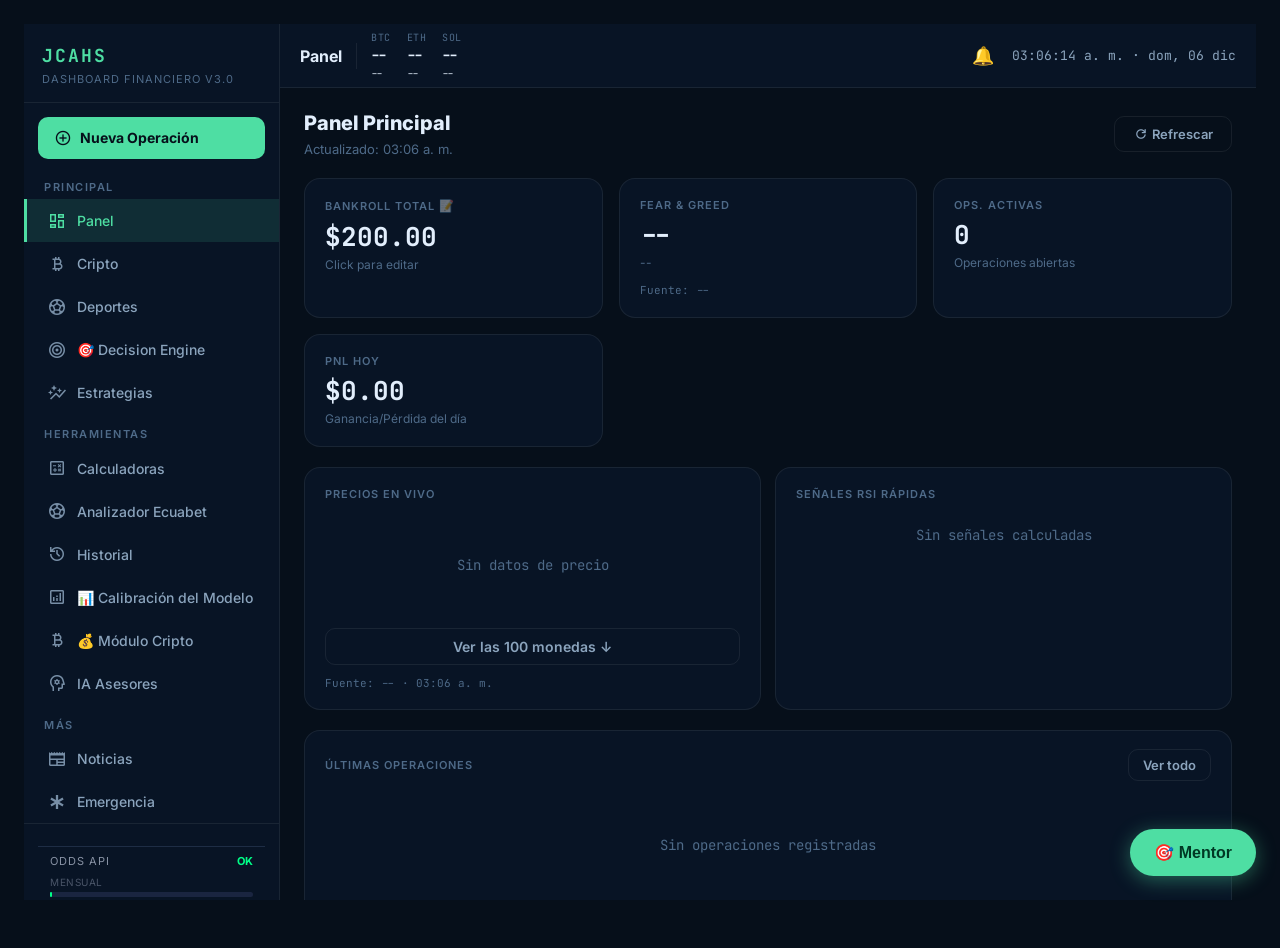
==== commit a37d03b0: "fix: nuevoVerificarAlertas() tras ejecutarDecisionEngine en scheduler y forzar El scheduler OddsPapi" ====
--- a/index.html
+++ b/index.html
@@ -3590,6 +3590,7 @@
         const ok = await cargarDatosOddsPapi();
         if (ok && STATE.valueBets?.length > 0) {
           ejecutarDecisionEngine();
+          if (typeof nuevoVerificarAlertas === 'function') nuevoVerificarAlertas();
           if (typeof renderMentor === 'function') renderMentor();
           if (typeof renderListaDE === 'function') renderListaDE();
           guardarCacheOdds('OddsPapi (Pinnacle)');
@@ -3600,6 +3601,7 @@
         const ok = await cargarDatosOddsApiIo();
         if (ok && STATE.valueBets?.length > 0) {
           ejecutarDecisionEngine();
+          if (typeof nuevoVerificarAlertas === 'function') nuevoVerificarAlertas();
           if (typeof renderMentor === 'function') renderMentor();
           if (typeof renderListaDE === 'function') renderListaDE();
           guardarCacheOdds('odds-api.io');
@@ -3774,6 +3776,7 @@
   const ok = await cargarDatosOddsPapi();
   if (ok && STATE.valueBets?.length > 0) {
     ejecutarDecisionEngine();
+    if (typeof nuevoVerificarAlertas === 'function') nuevoVerificarAlertas();
     if (typeof renderMentor === 'function') renderMentor();
     if (typeof renderListaDE === 'function') renderListaDE();
     guardarCacheOdds('OddsPapi (Pinnacle)');
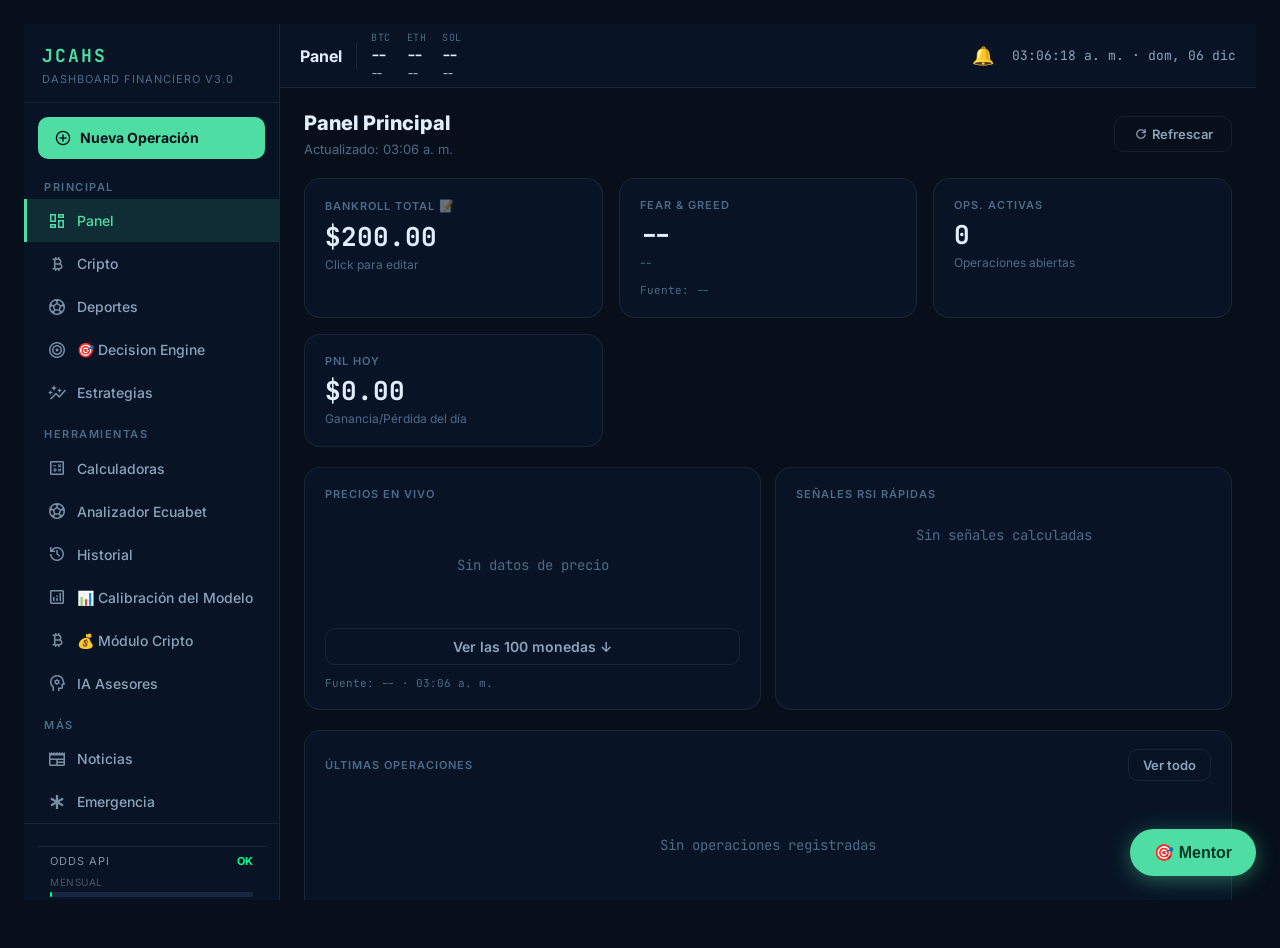
==== commit 9265460c: "feat: diferenciar fuente OddsPapi vs The Odds API en notificaciones Telegram Agrega etiqueta visual " ====
--- a/index.html
+++ b/index.html
@@ -6117,8 +6117,14 @@
   var oddPin = vbet.oddPinnacle != null ? parseFloat(vbet.oddPinnacle).toFixed(2) : '—';
   var edge   = vbet.edge    != null ? parseFloat(vbet.edge).toFixed(1)       : '—';
   var score  = vbet.score   != null ? vbet.score : '—';
-
-  var mensaje = '⚽ <b>JCAHS — VALUE BET DETECTADA</b>\n\n' +
+  var fuenteLabel = vbet.fuente === 'OddsPapi'
+    ? '🔵 <b>OddsPapi</b> — Pinnacle (sharp money)'
+    : vbet.fuente === 'The Odds API'
+    ? '📡 <b>The Odds API</b> — múltiples casas'
+    : '📊 ' + (vbet.fuente || 'Sistema');
+
+  var mensaje = '⚽ <b>JCAHS — VALUE BET DETECTADA</b>\n' +
+    fuenteLabel + '\n\n' +
     '🏆 ' + (vbet.liga || '') + '\n' + (vbet.partido || '') + '\n' + urgencia + '\n\n' +
     '🎯 PICK: ' + (vbet.pick || '') + '\n' +
     '📊 Score: ' + score + '/100 · Edge: +' + edge + '%\n' +
@@ -6375,6 +6381,7 @@
       kelly:            vb.apostar || vb.kelly || null,
       hora:             vb.fecha || '',
       minutosRestantes: mins != null ? mins : 999,
+      fuente:           vb.fuente || '',
     };
 
     // Cambio 1 — alerta inmediata para señal nueva (score >= 70, cualquier tiempo)
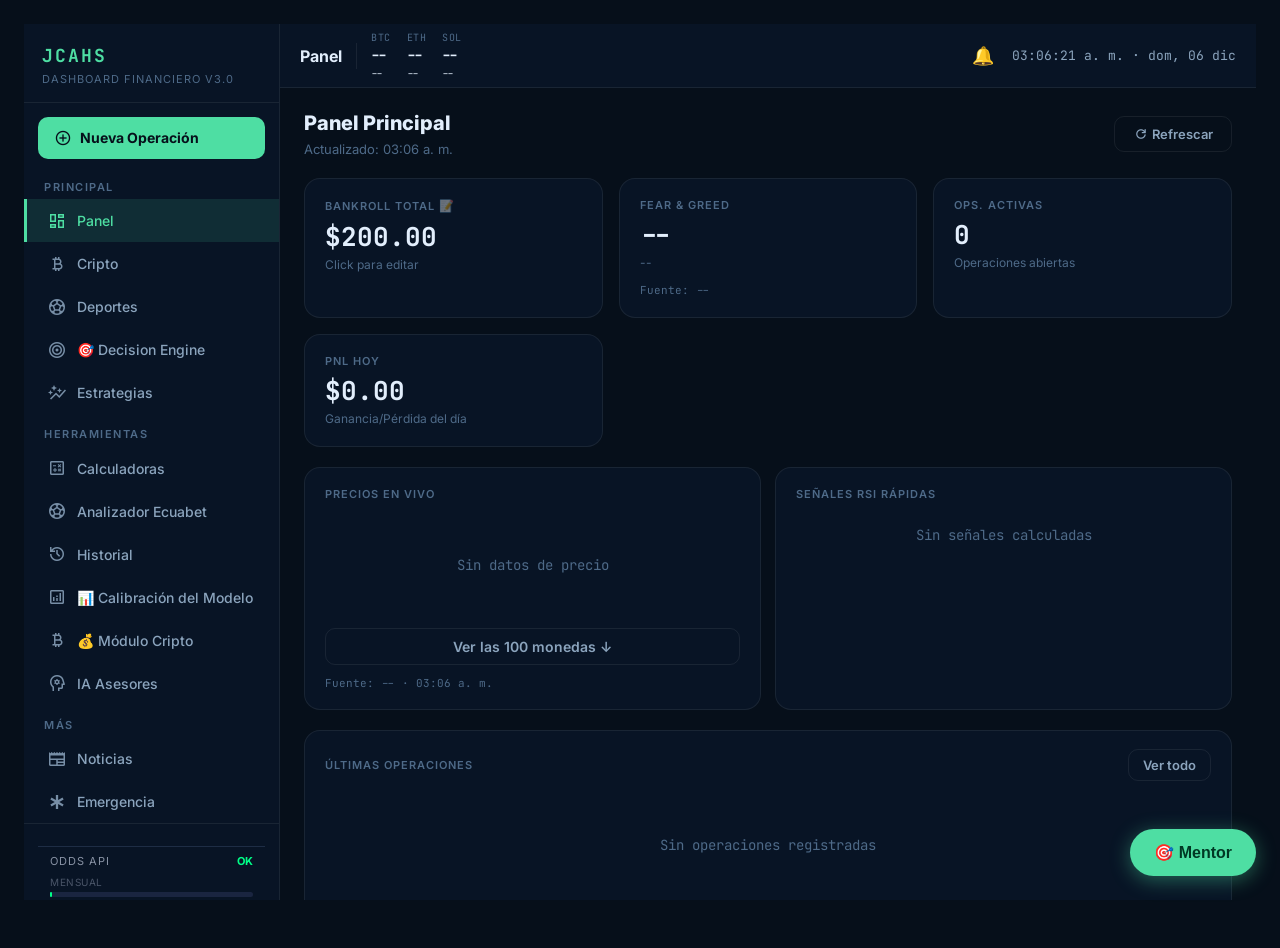
==== commit 39f99e71: "chore: eliminar log diagnóstico temporal de ejecutarDecisionEngine Bloque console.log marcado como T" ====
--- a/index.html
+++ b/index.html
@@ -5689,23 +5689,6 @@
 
   var probMin = STATE.deSensibilidad || 35;
 
-  // TEMPORAL: diagnóstico de filtros — borrar cuando ya no se necesite
-  console.log('=== DIAGNOSTICO ejecutarDecisionEngine — ' + STATE.valueBets.length + ' valueBets ===');
-  STATE.valueBets.forEach(function(vb, i) {
-    var score = calcularScoreMentor(vb);
-    var pasaEdge  = vb.edge >= 4;
-    var pasaProb  = vb.probReal >= probMin;
-    var pasaOdd   = vb.odd >= 1.40 && vb.odd <= 8.0;
-    var pasaScore = score >= 50;
-    console.log(
-      '[' + i + '] ' + (vb.partido || '?') + ' | ' + (vb.pick || '?') +
-      ' — edge=' + vb.edge.toFixed(2) + '% (' + (pasaEdge ? 'OK' : 'FALLA') + ')' +
-      ' | odd=' + vb.odd.toFixed(2) + ' (' + (pasaOdd ? 'OK' : 'FALLA') + ')' +
-      ' | probReal=' + vb.probReal.toFixed(2) + '% (' + (pasaProb ? 'OK' : 'FALLA') + ')' +
-      ' | score=' + score + ' (' + (pasaScore ? 'OK' : 'FALLA') + ')'
-    );
-  });
-
   // Contar etapas del embudo de filtrado
   var _edgeMin = 4, _oddMin = 1.40, _oddMax = 8.0, _scoreMin = 50;
   var _conEdgeMinimo = 0, _conProbReal = 0;
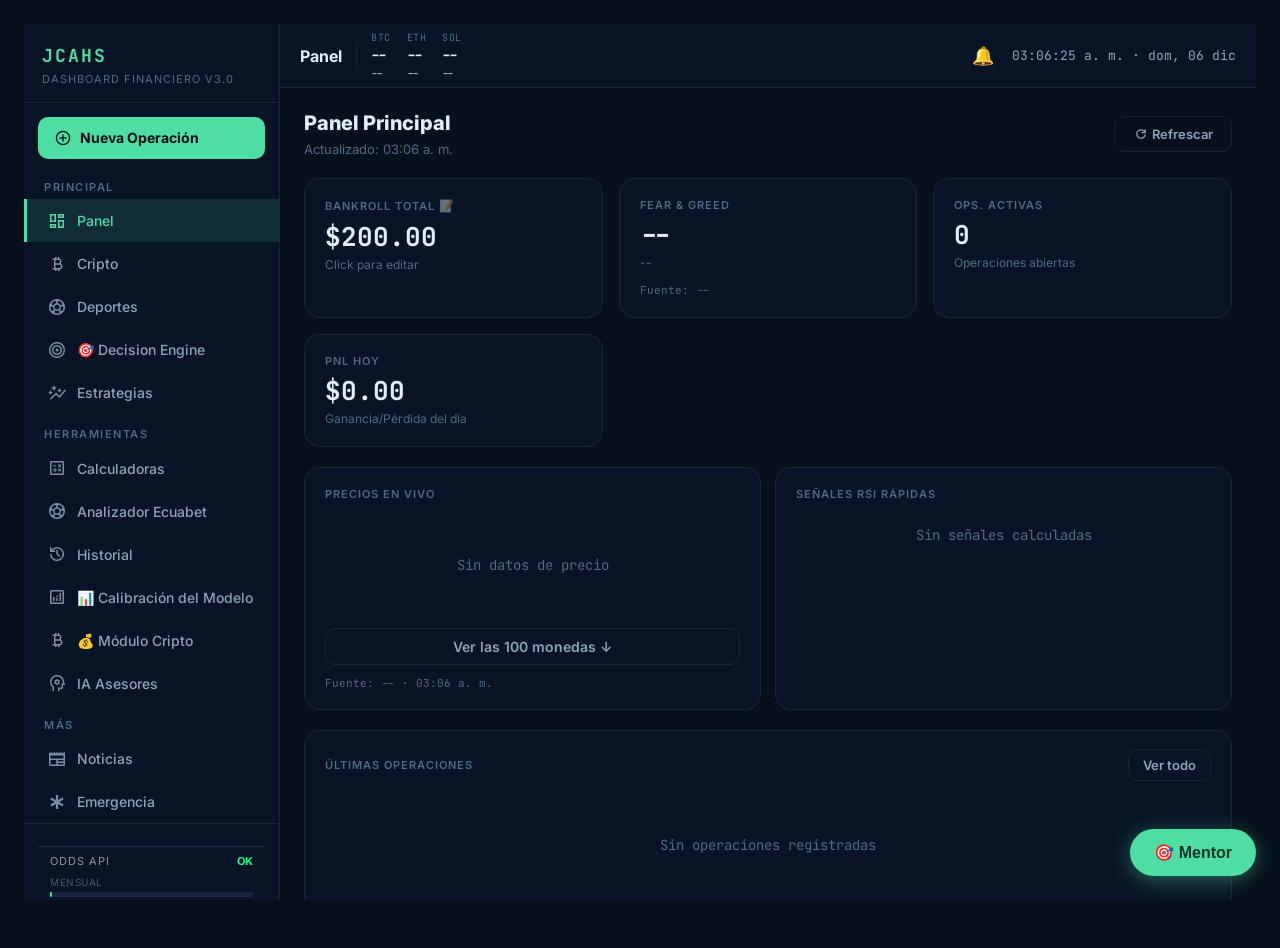
==== commit f0abf7b2: "feat: registrar fecha/hora de registro y de inicio de partido en historial Cada apuesta ahora guarda" ====
--- a/index.html
+++ b/index.html
@@ -6047,13 +6047,14 @@
     id:     registroId,
     estado: 'pendiente',
     entrada: {
-      fecha:         new Date().toISOString().slice(0, 10),
-      hora:          new Date().toLocaleTimeString('es-EC', { hour: '2-digit', minute: '2-digit' }),
-      partido:       vbet.partido || '',
-      liga:          vbet.liga    || '',
-      mercado:       vbet.mercado || '1X2',
-      pick:          vbet.pick    || '',
-      hora_partido:  vbet.hora    || '',
+      fecha:          new Date().toISOString().slice(0, 10),
+      hora:           new Date().toLocaleTimeString('es-EC', { hour: '2-digit', minute: '2-digit' }),
+      fecha_registro: new Date().toISOString(),
+      partido:        vbet.partido || '',
+      liga:           vbet.liga    || '',
+      mercado:        vbet.mercado || '1X2',
+      pick:           vbet.pick    || '',
+      hora_partido:   vbet.hora    || '',
       stake_sugerido: stakeBase,
       casa_apuestas:  null,
       cuota_manual:   null,
@@ -9970,6 +9971,8 @@
 
   const registro = {
     fecha,
+    fecha_registro: new Date().toISOString(),
+    hora_partido:   vb.fecha || '',
     partido: vb.partido || '',
     liga: vb.liga || '',
     mercado: vb.mercado || '',
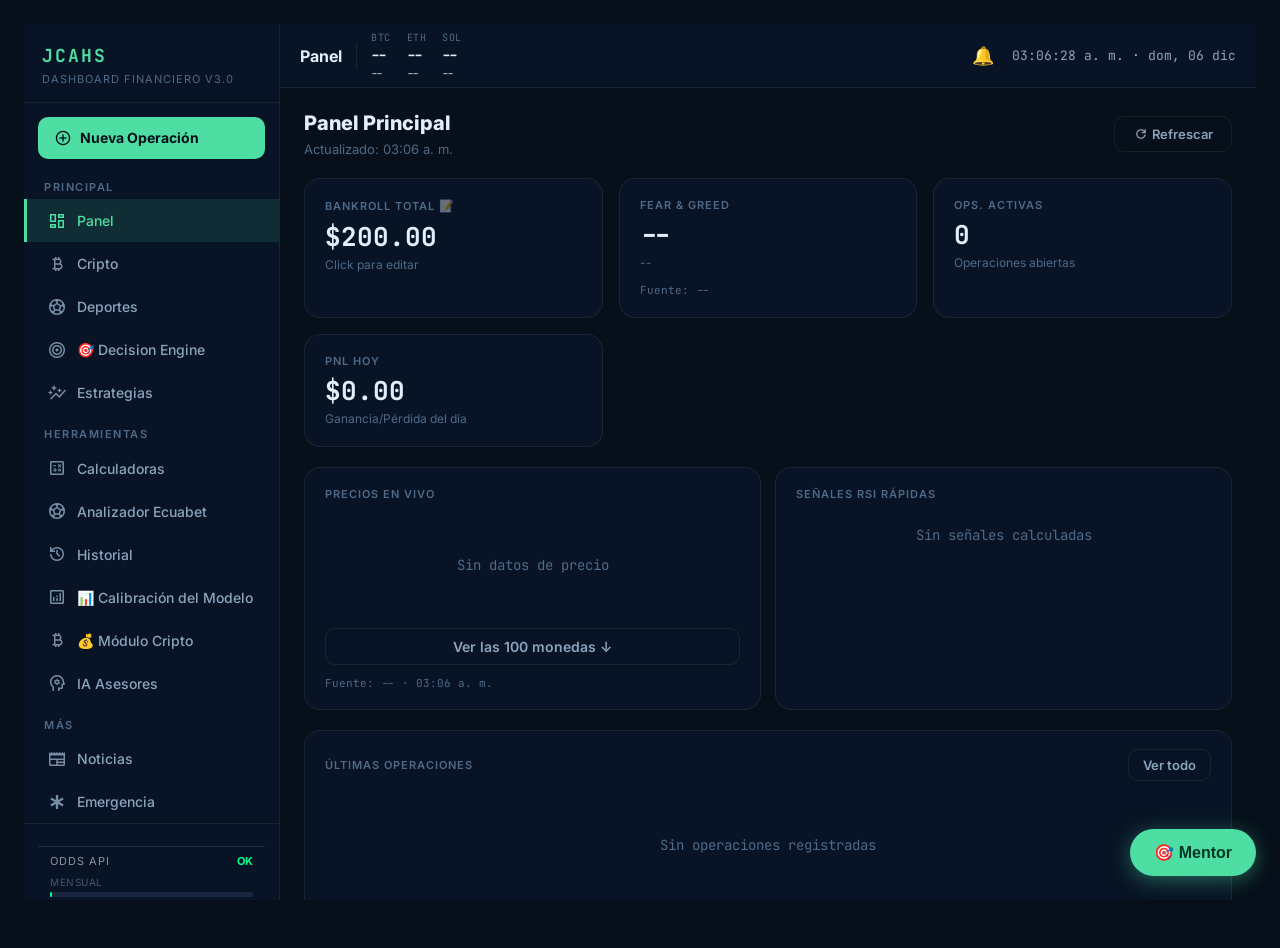
==== commit e5771e70: "feat: separar DE en pre-partido/en curso, notificaciones Telegram para ambos, indicador de carga Odd" ====
--- a/index.html
+++ b/index.html
@@ -2909,6 +2909,14 @@
 
     STATE.oddsPapi429Consecutivos = 0; // reset — carga exitosa
 
+    STATE.oddsPapiCargaInfo = {
+      ts:         Date.now(),
+      fixtures:   fixtures.length,
+      conEdge:    valueBets.length,
+      prePartido: valueBets.filter(function(v) { return !v.partidoIniciado; }).length,
+      iniciados:  valueBets.filter(function(v) { return  v.partidoIniciado; }).length,
+    };
+
     console.log('OddsPapi: STATE.valueBets final:', valueBets.length);
     return true;
 
@@ -6091,7 +6099,9 @@
   var metaLabel = meta === 30 ? 'primera validación CLV' : meta === 100 ? 'hit rate confiable' : meta === 300 ? 'significancia estadística' : 'sistema institucional';
 
   var minutosRestantes = vbet.minutosRestantes != null ? vbet.minutosRestantes : 999;
-  var urgencia = minutosRestantes < 60
+  var urgencia = vbet.partidoIniciado
+    ? '🔴 <b>PARTIDO EN CURSO</b> — verificar odds antes de apostar'
+    : minutosRestantes < 60
     ? '🚨 URGENTE — partido en ' + minutosRestantes + ' minutos'
     : minutosRestantes < 180
     ? '⚡ Partido en ' + Math.floor(minutosRestantes / 60) + 'h ' + (minutosRestantes % 60) + 'min'
@@ -6107,7 +6117,11 @@
     ? '📡 <b>The Odds API</b> — múltiples casas'
     : '📊 ' + (vbet.fuente || 'Sistema');
 
-  var mensaje = '⚽ <b>JCAHS — VALUE BET DETECTADA</b>\n' +
+  var tituloMensaje = vbet.partidoIniciado
+    ? '⚠️ <b>JCAHS — VALUE BET EN VIVO</b>'
+    : '⚽ <b>JCAHS — VALUE BET DETECTADA</b>';
+
+  var mensaje = tituloMensaje + '\n' +
     fuenteLabel + '\n\n' +
     '🏆 ' + (vbet.liga || '') + '\n' + (vbet.partido || '') + '\n' + urgencia + '\n\n' +
     '🎯 PICK: ' + (vbet.pick || '') + '\n' +
@@ -6341,10 +6355,9 @@
     var vb = c.vb;
     var score = vb.score || 0;
     if (score < 70) return;
-    if (vb.partidoIniciado) return;
 
     var tiempo = infoTiempoPartido(vb.fecha);
-    if (tiempo.iniciado) return;
+    var estaIniciado = !!(vb.partidoIniciado || tiempo.iniciado);
 
     var clave = vb.partido + '|' + vb.pick;
     if (vistos.has(clave)) return;
@@ -6366,15 +6379,17 @@
       hora:             vb.fecha || '',
       minutosRestantes: mins != null ? mins : 999,
       fuente:           vb.fuente || '',
+      partidoIniciado:  estaIniciado,
     };
 
-    // Cambio 1 — alerta inmediata para señal nueva (score >= 70, cualquier tiempo)
-    if (esFuenteConfiable(vb) && _tgDedup('new_' + clave, 240)) {
+    // Alerta inmediata: pre-partido dedup 240 min, iniciados dedup 30 min
+    var ttlNuevo = estaIniciado ? 30 : 240;
+    if (esFuenteConfiable(vb) && _tgDedup('new_' + clave, ttlNuevo)) {
       autoDetectarYNotificar(datos);
     }
 
-    // Cambio 2 — recordatorios escalonados a 240, 180 y 120 minutos
-    if (mins != null) {
+    // Recordatorios escalonados solo para pre-partido (iniciados no tienen countdown)
+    if (!estaIniciado && mins != null) {
       var ventanas = [240, 180, 120];
       for (var vi = 0; vi < ventanas.length; vi++) {
         var v = ventanas[vi];
@@ -6386,8 +6401,8 @@
       }
     }
 
-    // Incluir en alertas para campanita (≤240 min)
-    if (mins == null || mins <= 240) {
+    // Incluir en alertas campanita — pre-partido ≤240 min, iniciados siempre
+    if (estaIniciado || mins == null || mins <= 240) {
       alertas.push({
         clave:            clave,
         partido:          vb.partido,
@@ -6397,6 +6412,7 @@
         probReal:         vb.probReal != null ? vb.probReal : vb.prob,
         minutosRestantes: mins,
         origen:           c.origen,
+        iniciado:         estaIniciado,
       });
     }
   });
@@ -6698,9 +6714,18 @@
     return;
   }
 
-  if (sub) sub.textContent = items.length + ' apuestas encontradas · actualizado ' + new Date().toLocaleTimeString('es-EC');
-
-  lista.innerHTML = items.map(function(item) {
+  var _ci = STATE.oddsPapiCargaInfo;
+  var _ciStr = _ci
+    ? '📡 OddsPapi cargó ' + new Date(_ci.ts).toLocaleTimeString('es-EC', { hour: '2-digit', minute: '2-digit' }) +
+      ' — ' + _ci.fixtures + ' fixtures · ' + _ci.prePartido + ' pre-partido · ' + _ci.iniciados + ' en curso'
+    : '';
+  if (sub) sub.textContent = items.length + ' apuestas · ' + new Date().toLocaleTimeString('es-EC') + (_ciStr ? ' | ' + _ciStr : '');
+
+  // Separar en pre-partido e iniciados
+  var itemsProximos  = items.filter(function(x) { return !infoTiempoPartido(x.vb.fecha).iniciado && !x.vb.partidoIniciado; });
+  var itemsIniciados = items.filter(function(x) { return  infoTiempoPartido(x.vb.fecha).iniciado ||  x.vb.partidoIniciado; });
+
+  function _renderItemDE(item) {
     var vb = item.vb, i = item.i;
     var scoreColor = vb.score >= 80 ? '#4edea3' : vb.score >= 65 ? '#FF9500' : '#4A9EFF';
     var nivelTexto = vb.score >= 80 ? 'ALTA' : vb.score >= 65 ? 'MEDIA' : 'BAJA';
@@ -6758,7 +6783,22 @@
       '<button onclick="event.stopPropagation();toggleMCBet(this,' + vb.odd.toFixed(2) + ',' + Math.round(vb.probReal || 0) + ')" class="mc-bet-toggle">🎲 Análisis Monte Carlo</button>' +
       '<div class="mc-bet-panel" style="display:none;"></div>' +
       '</div>';
-  }).join('');
+  }
+
+  var secHeader = function(titulo, color) {
+    return '<div style="font-size:11px;font-weight:700;letter-spacing:.06em;text-transform:uppercase;color:' + color + ';padding:6px 2px 10px">' + titulo + '</div>';
+  };
+
+  var html = '';
+  if (itemsProximos.length) {
+    html += secHeader('⏰ Próximos — pre-partido (' + itemsProximos.length + ')', '#4edea3');
+    html += itemsProximos.map(_renderItemDE).join('');
+  }
+  if (itemsIniciados.length) {
+    html += secHeader('🔴 En curso / Iniciados (' + itemsIniciados.length + ') — odds pueden variar', '#ff7043');
+    html += itemsIniciados.map(_renderItemDE).join('');
+  }
+  lista.innerHTML = html;
 }
 
 // ── Vista B — Detalle de apuesta ──────────────────────────────
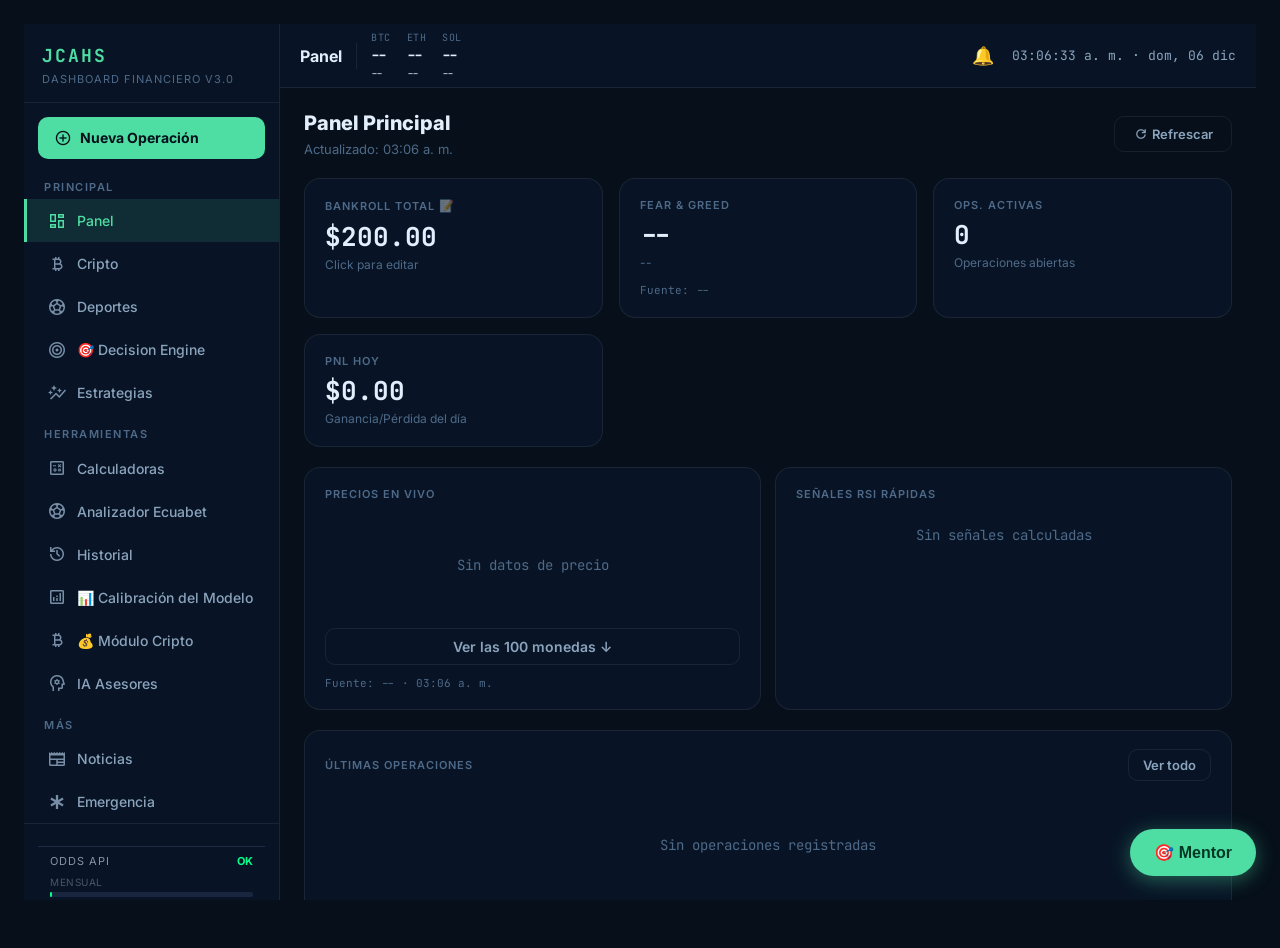
==== commit b080f588: "feat: registro rapido en DE, quitar CLV/MC de historial - DE cards (pre-partido): reemplaza boton "R" ====
--- a/index.html
+++ b/index.html
@@ -6774,14 +6774,28 @@
       '<div style="margin-top:8px;font-size:12px;font-weight:600;color:' + probColor + '">Prob real: ' + Math.round(vb.probReal) + '%' + probLabel + '</div>' +
       (vb.fuente === 'odds-api.io'
         ? '<div style="width:100%;margin-top:10px;font-size:12px;color:var(--text-3);text-align:center;padding:8px 0">ℹ️ Solo informativa — edge sin referencia Pinnacle</div>'
-        : '<button class="btn btn-ghost" onclick="event.stopPropagation(); registrarEnHistorial(this, STATE.deApuestas[' + i + '])" style="width:100%;margin-top:10px;font-size:13px;padding:8px">📋 Registrar en Historial</button>') +
+        : (!tiempo.iniciado
+          ? '<div id="qr-form-'+i+'" style="background:#0d1f33;border-radius:10px;padding:12px 14px;margin-top:10px;border:1px solid #1a3a5c" onclick="event.stopPropagation()">' +
+              '<div style="font-size:10px;font-weight:700;color:#4edea3;letter-spacing:.07em;text-transform:uppercase;margin-bottom:8px">📋 Registrar apuesta</div>' +
+              '<div style="display:flex;gap:6px;margin-bottom:6px">' +
+                '<select id="qr-ca-'+i+'" style="flex:1;min-width:80px;background:#0a1829;border:1px solid #2a5a8c;color:#c8d8eb;padding:6px 7px;border-radius:7px;font-size:12px">' +
+                  '<option value="Bet365">Bet365</option>' +
+                  '<option value="Ecuabet">Ecuabet</option>' +
+                  '<option value="Sportbet">Sportbet</option>' +
+                  '<option value="Pinnacle">Pinnacle</option>' +
+                  '<option value="Otra">Otra</option>' +
+                '</select>' +
+                '<input id="qr-cu-'+i+'" type="number" step="0.01" min="1.01" value="'+vb.odd.toFixed(2)+'" placeholder="Odd" style="width:90px;background:#0a1829;border:1px solid #2a5a8c;color:#ffd966;padding:6px 8px;border-radius:7px;font-size:13px;font-family:var(--font-mono);text-align:center">' +
+                '<input id="qr-st-'+i+'" type="number" step="1" min="1" placeholder="Stake $" style="width:80px;background:#0a1829;border:1px solid #2a5a8c;color:#c8d8eb;padding:6px 8px;border-radius:7px;font-size:13px;text-align:center">' +
+              '</div>' +
+              '<button onclick="event.stopPropagation();quickRegisterDE('+i+')" style="width:100%;background:#4edea322;border:2px solid #4edea355;color:#4edea3;padding:8px;border-radius:8px;font-size:13px;font-weight:700;cursor:pointer" onmouseover="this.style.background=\'#4edea344\'" onmouseout="this.style.background=\'#4edea322\'">✅ Registrar en Historial</button>' +
+            '</div>'
+          : '')) +
       '<div style="display:flex;flex-wrap:wrap;gap:5px;margin-top:6px">' +
       '<button onclick="event.stopPropagation();abrirCasa(this,\'https://www.ecuabet.com\')" style="flex:1;min-width:80px;background:#00A651;color:#fff;border:none;border-radius:6px;padding:7px 4px;font-size:11px;font-weight:700;cursor:pointer">🟢 Ecuabet</button>' +
       '<button onclick="event.stopPropagation();abrirCasa(this,\'https://www.bet365.com\')" style="flex:1;min-width:80px;background:#1B7A3E;color:#fff;border:none;border-radius:6px;padding:7px 4px;font-size:11px;font-weight:700;cursor:pointer">🔵 Bet365</button>' +
       '<button onclick="event.stopPropagation();abrirCasa(this,\'https://www.sportbet.ec\')" style="flex:1;min-width:80px;background:#FF6B00;color:#fff;border:none;border-radius:6px;padding:7px 4px;font-size:11px;font-weight:700;cursor:pointer">🟠 Sportbet</button>' +
       '</div>' +
-      '<button onclick="event.stopPropagation();toggleMCBet(this,' + vb.odd.toFixed(2) + ',' + Math.round(vb.probReal || 0) + ')" class="mc-bet-toggle">🎲 Análisis Monte Carlo</button>' +
-      '<div class="mc-bet-panel" style="display:none;"></div>' +
       '</div>';
   }
 
@@ -10049,6 +10063,57 @@
   }
 }
 
+function quickRegisterDE(i) {
+  var vb = (STATE.deApuestas || [])[i];
+  if (!vb) return;
+  var casaEl  = document.getElementById('qr-ca-' + i);
+  var cuotaEl = document.getElementById('qr-cu-' + i);
+  var stakeEl = document.getElementById('qr-st-' + i);
+  var casa    = casaEl  ? casaEl.value : 'Bet365';
+  var cuota   = cuotaEl ? parseFloat(cuotaEl.value) : NaN;
+  var stake   = stakeEl ? parseFloat(stakeEl.value) : NaN;
+  if (isNaN(cuota) || cuota < 1.01) { alert('Ingresa una odd válida (≥ 1.01)'); return; }
+  var fecha     = fechaISOHistorial(vb.fecha);
+  var partidoId = slugifyHistorial(vb.partido) + '-' + fecha.replace(/-/g, '');
+  var probReal  = vb.probReal != null ? vb.probReal : (vb.prob != null ? vb.prob : null);
+  var registro  = {
+    fecha,
+    fecha_registro:  new Date().toISOString(),
+    hora_partido:    vb.fecha || '',
+    partido:         vb.partido || '',
+    liga:            vb.liga || '',
+    mercado:         vb.mercado || '',
+    pick:            vb.pick || '',
+    cuotaPrograma:   vb.odd != null ? vb.odd : null,
+    cuotaReal:       cuota,
+    probReal,
+    edge:            vb.edge != null ? parseFloat(vb.edge) : null,
+    score:           vb.score != null ? Math.round(vb.score) : null,
+    partidoId,
+    montoApostado:   (!isNaN(stake) && stake > 0) ? stake : null,
+    resultado:       'pendiente',
+    gananciaPerdida: null,
+    notas:           '',
+    edgeInflado:     false,
+    fuente_api:      vb.fuente || 'Desconocida',
+    bk:              casa,
+  };
+  var pendientes = JSON.parse(localStorage.getItem('jcahs_pendiente_registro') || '[]');
+  pendientes.push(registro);
+  localStorage.setItem('jcahs_pendiente_registro', JSON.stringify(pendientes));
+  window.open('historial.html', '_blank');
+  var form = document.getElementById('qr-form-' + i);
+  if (form) {
+    var btn = form.querySelector('button');
+    if (btn) {
+      var orig = btn.textContent;
+      btn.textContent = '✅ Registrado — historial abierto';
+      btn.disabled = true;
+      setTimeout(function() { btn.textContent = orig; btn.disabled = false; }, 3000);
+    }
+  }
+}
+
 function abrirCasa(btn, url) {
   var txt = btn.textContent;
   btn.textContent = '✅ Abriendo...';
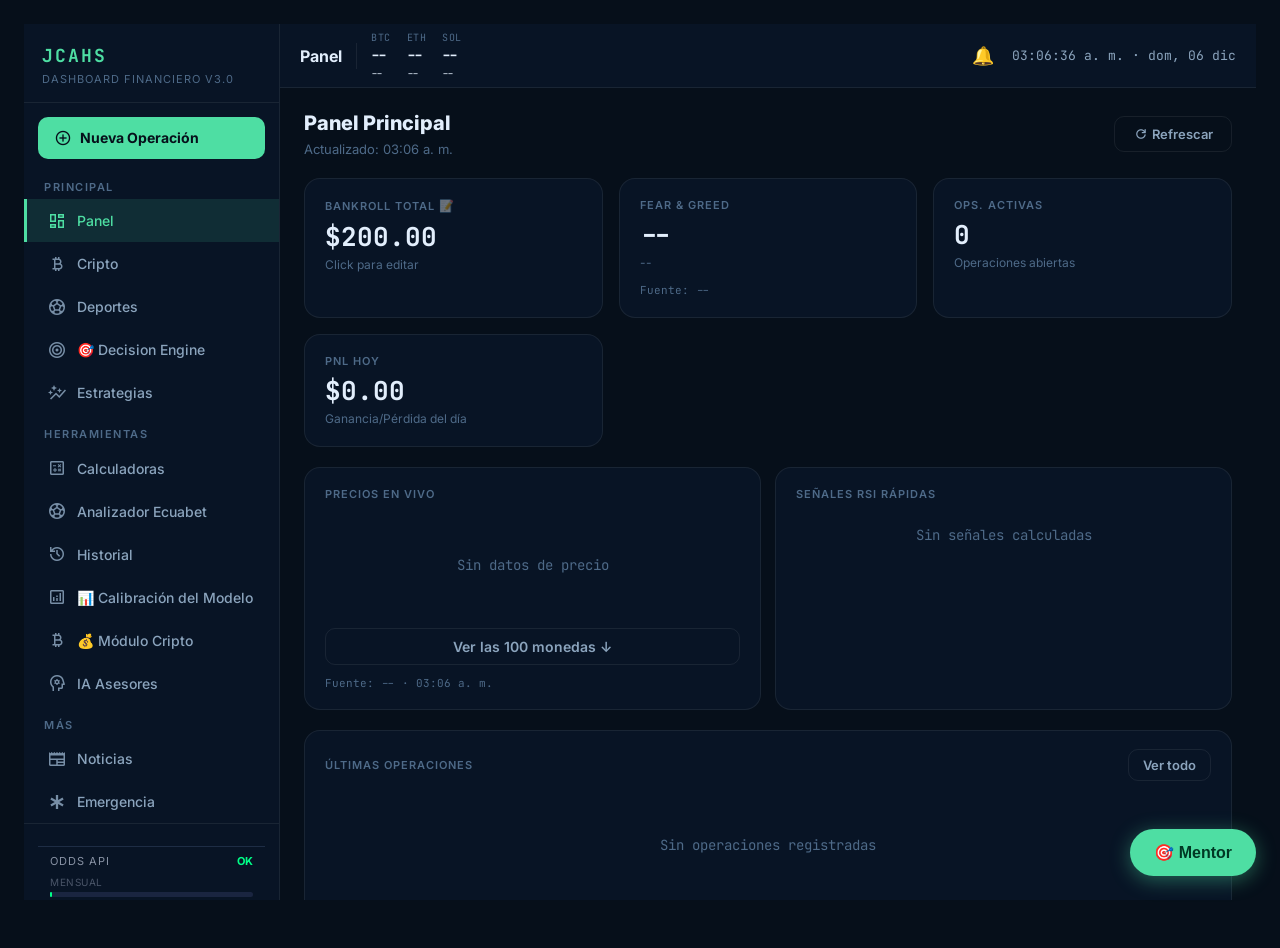
==== commit b73e11d7: "DE: marca dato dudoso + color por rango de score, sin ocultar ni bloquear señales - esDatoDudoso(vb)" ====
--- a/index.html
+++ b/index.html
@@ -5712,7 +5712,10 @@
       return vb.edge >= 4 && vb.probReal >= probMin && vb.odd >= 1.40 && vb.odd <= 8.0;
     })
     .map(function(vb) {
-      return Object.assign({}, vb, { score: calcularScoreMentor(vb) });
+      return Object.assign({}, vb, {
+        score:      calcularScoreMentor(vb),
+        datoDudoso: esDatoDudoso(vb)
+      });
     })
     .filter(function(vb) { return vb.score >= 50; })
     .sort(function(a, b) { return b.score - a.score; });
@@ -6727,7 +6730,7 @@
 
   function _renderItemDE(item) {
     var vb = item.vb, i = item.i;
-    var scoreColor = vb.score >= 80 ? '#4edea3' : vb.score >= 65 ? '#FF9500' : '#4A9EFF';
+    var scoreColor = vb.score >= 80 ? '#4edea3' : vb.score >= 65 ? '#ffd700' : '#8ba4bd';
     var nivelTexto = vb.score >= 80 ? 'ALTA' : vb.score >= 65 ? 'MEDIA' : 'BAJA';
     var apostar = Math.max(0.50, (STATE.bankroll || 0) * Math.max(0.01, (vb.kelly || 0) / 100) * 0.25);
     var probColor = vb.probReal < 25 ? '#ff5c5c' : vb.probReal <= 35 ? '#ffd700' : '#4edea3';
@@ -6772,6 +6775,7 @@
       '</div>' +
       '</div>' +
       '<div style="margin-top:8px;font-size:12px;font-weight:600;color:' + probColor + '">Prob real: ' + Math.round(vb.probReal) + '%' + probLabel + '</div>' +
+      (vb.datoDudoso ? '<div style="background:#ffd70015;border:1px solid #ffd70044;color:#ffd700;padding:6px 10px;border-radius:8px;font-size:11px;font-weight:700;margin-top:8px;text-align:center">⚠️ dato dudoso — edge/prob fuera de rango real</div>' : '') +
       (vb.fuente === 'odds-api.io'
         ? '<div style="width:100%;margin-top:10px;font-size:12px;color:var(--text-3);text-align:center;padding:8px 0">ℹ️ Solo informativa — edge sin referencia Pinnacle</div>'
         : (!tiempo.iniciado
@@ -6863,7 +6867,7 @@
 
   var apostar = Math.max(0.50, (STATE.bankroll || 0) * Math.max(0.01, (vb.kelly || 0) / 100) * 0.25);
   var ganancia = apostar * (vb.odd - 1);
-  var scoreColor = vb.score >= 80 ? '#4edea3' : vb.score >= 65 ? '#FF9500' : '#4A9EFF';
+  var scoreColor = vb.score >= 80 ? '#4edea3' : vb.score >= 65 ? '#ffd700' : '#8ba4bd';
   var nivelTexto = vb.score >= 80 ? 'ALTA' : vb.score >= 65 ? 'MEDIA' : 'BAJA';
   var justificacion = 'Edge de +' + vb.edge.toFixed(1) + '% sobre las cuotas del mercado. ' +
     'Probabilidad real estimada: ' + vb.probReal.toFixed(1) + '%. ' +
@@ -6896,6 +6900,7 @@
     tiempoHtml +
     '<div style="font-size:22px;font-weight:700;margin-bottom:8px">' + escHtml(vb.partido) + '</div>' +
     '<div style="font-size:20px;font-weight:700;color:' + scoreColor + ';background:' + scoreColor + '18;display:inline-block;padding:6px 14px;border-radius:8px">' + escHtml(vb.pick) + '</div>' +
+    (vb.datoDudoso ? '<div style="background:#ffd70015;border:1px solid #ffd70044;color:#ffd700;padding:8px 14px;border-radius:8px;font-size:12px;font-weight:700;margin-top:10px;display:block">⚠️ dato dudoso — edge/prob fuera de rango real</div>' : '') +
     '</div>' +
     // 4 bloques financieros
     '<div style="display:grid;grid-template-columns:1fr 1fr;gap:12px;margin-bottom:16px">' +
@@ -9619,6 +9624,15 @@
   return false;
 }
 
+function esDatoDudoso(vb) {
+  var prob   = vb.probReal != null ? vb.probReal : (vb.prob != null ? vb.prob : 0);
+  var isDraw = vb.outcome === 'draw' || /empate/i.test(vb.pick || '');
+  if (isDraw && prob > 50) return true;
+  if (prob > 85)           return true;
+  if (vb.edge > 30)        return true;
+  return false;
+}
+
 function calcularScoreMentor(vb) {
   let score = 0;
   score += Math.min(40, vb.edge * 2.5);
@@ -9768,7 +9782,8 @@
   let scoreColor, scoreEmoji;
   if      (score >= 80) { scoreColor = '#4edea3'; scoreEmoji = '🟢'; }
   else if (score >= 65) { scoreColor = '#FFD700'; scoreEmoji = '🟡'; }
-  else                   { scoreColor = '#60b4ff'; scoreEmoji = '🔵'; }
+  else                   { scoreColor = '#8ba4bd'; scoreEmoji = '⚫'; }
+  const datoDudoso = esDatoDudoso(s);
 
   const scoreBarra = `
     <div style="display:flex;align-items:center;gap:10px;margin-bottom:12px">
@@ -9847,6 +9862,7 @@
       <span style="margin-left:auto;font-size:13px;color:#8ba4bd">${fechaStr}</span>
     </div>
     ${tiempoHtml}
+    ${datoDudoso ? '<div style="background:#ffd70015;border:1px solid #ffd70044;color:#ffd700;padding:6px 12px;border-radius:8px;font-size:11px;font-weight:700;margin-bottom:8px;text-align:center">⚠️ dato dudoso — edge/prob fuera de rango real</div>' : ''}
     ${scoreBarra}
     <div style="margin-bottom:10px">${badgeFuenteDE(s)}</div>
     <div style="font-size:18px;font-weight:700;margin-bottom:4px">${s.partido}</div>
@@ -10041,7 +10057,7 @@
     resultado: 'pendiente',
     gananciaPerdida: null,
     notas: '',
-    edgeInflado: !!vb.partidoIniciado,
+    edgeInflado: !!vb.partidoIniciado || !!vb.datoDudoso,
     fuente_api: vb.fuente || 'Desconocida',
     bk: vb.bk || null,
   };
@@ -10094,7 +10110,7 @@
     resultado:       'pendiente',
     gananciaPerdida: null,
     notas:           '',
-    edgeInflado:     false,
+    edgeInflado:     !!vb.datoDudoso,
     fuente_api:      vb.fuente || 'Desconocida',
     bk:              casa,
   };
